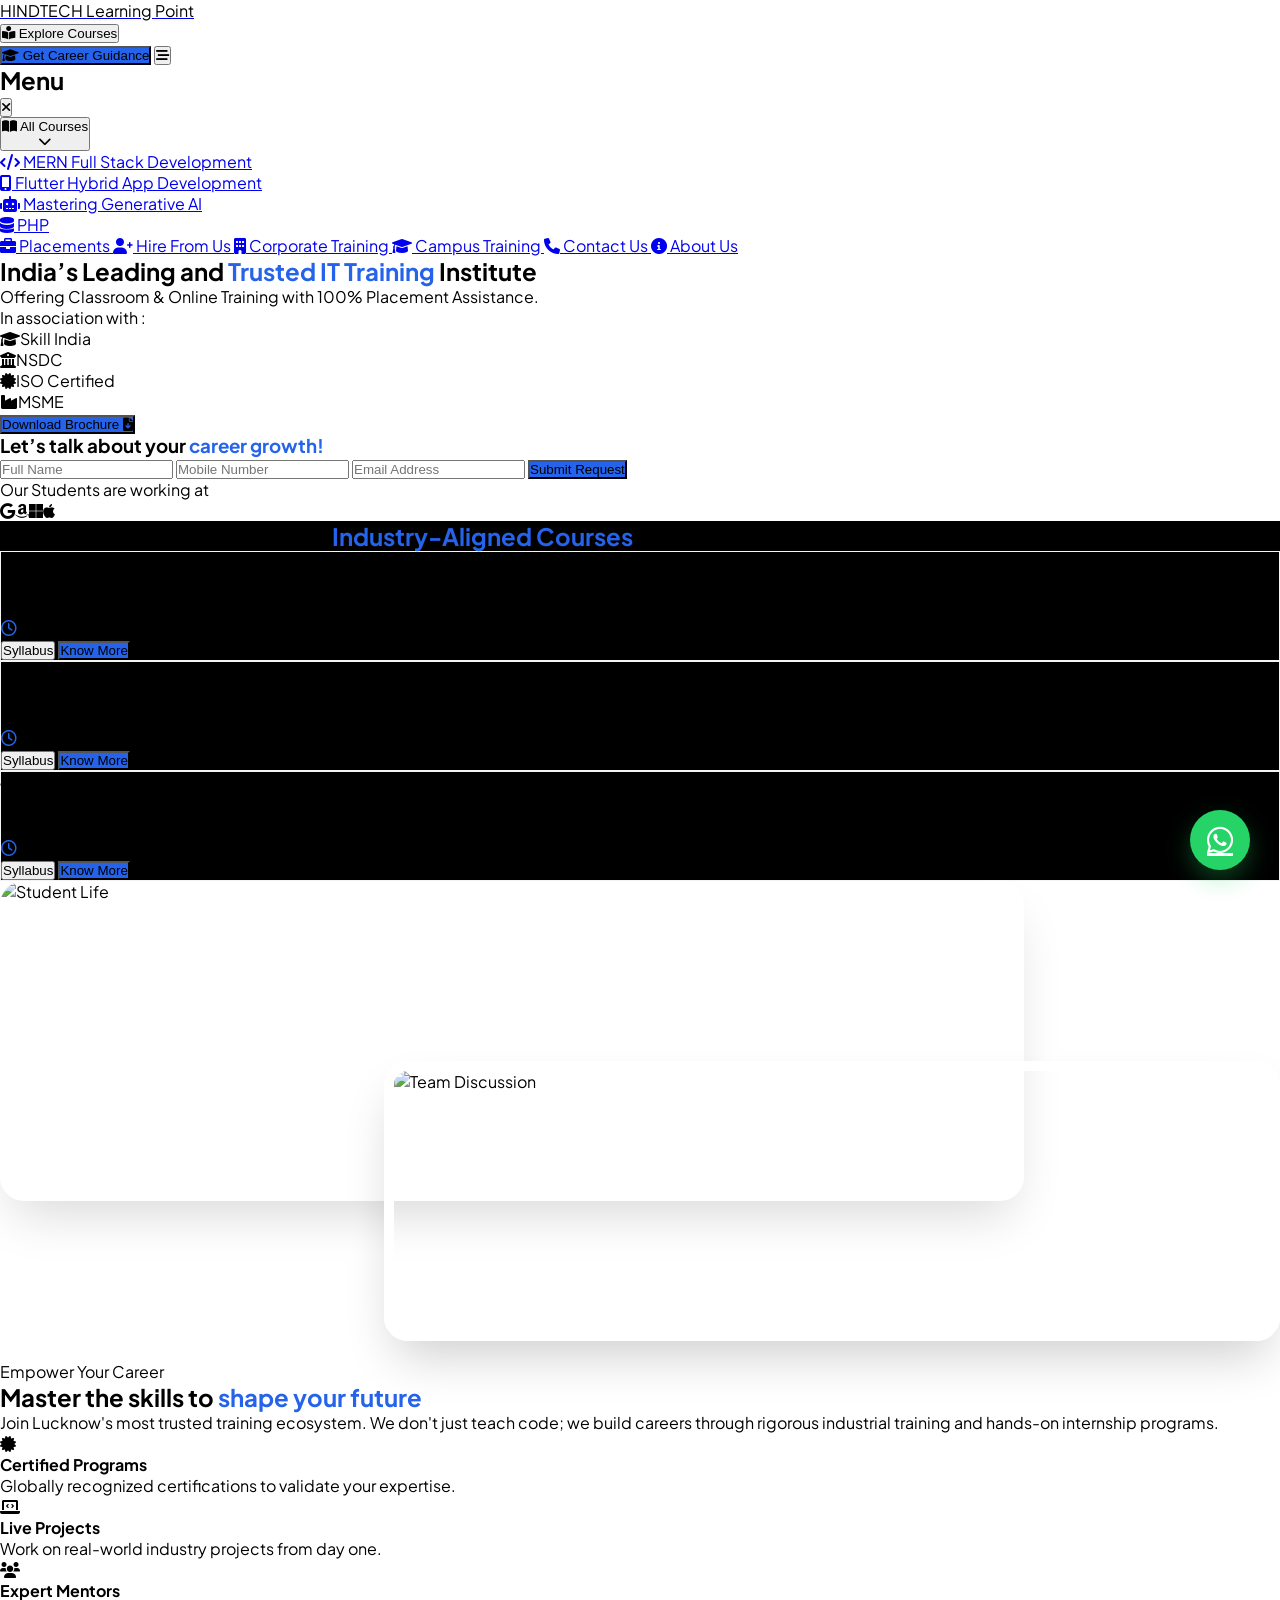
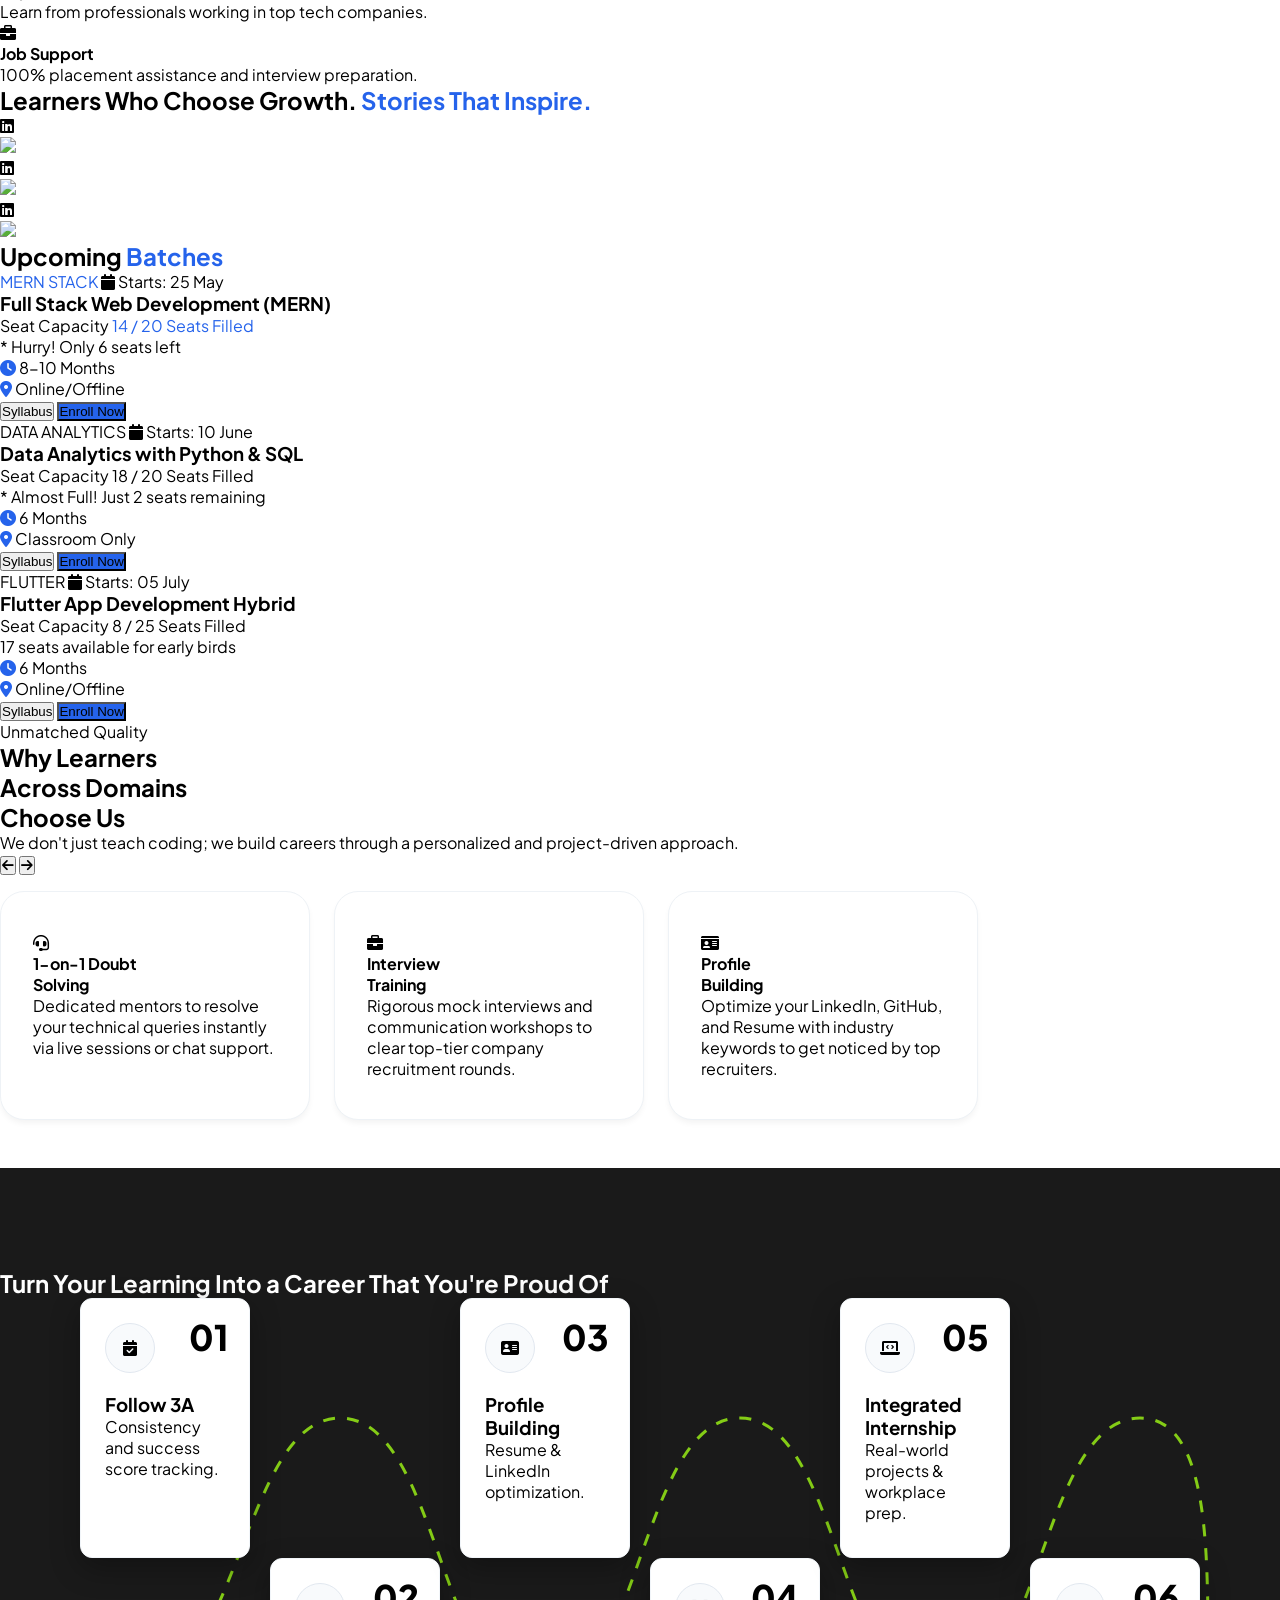
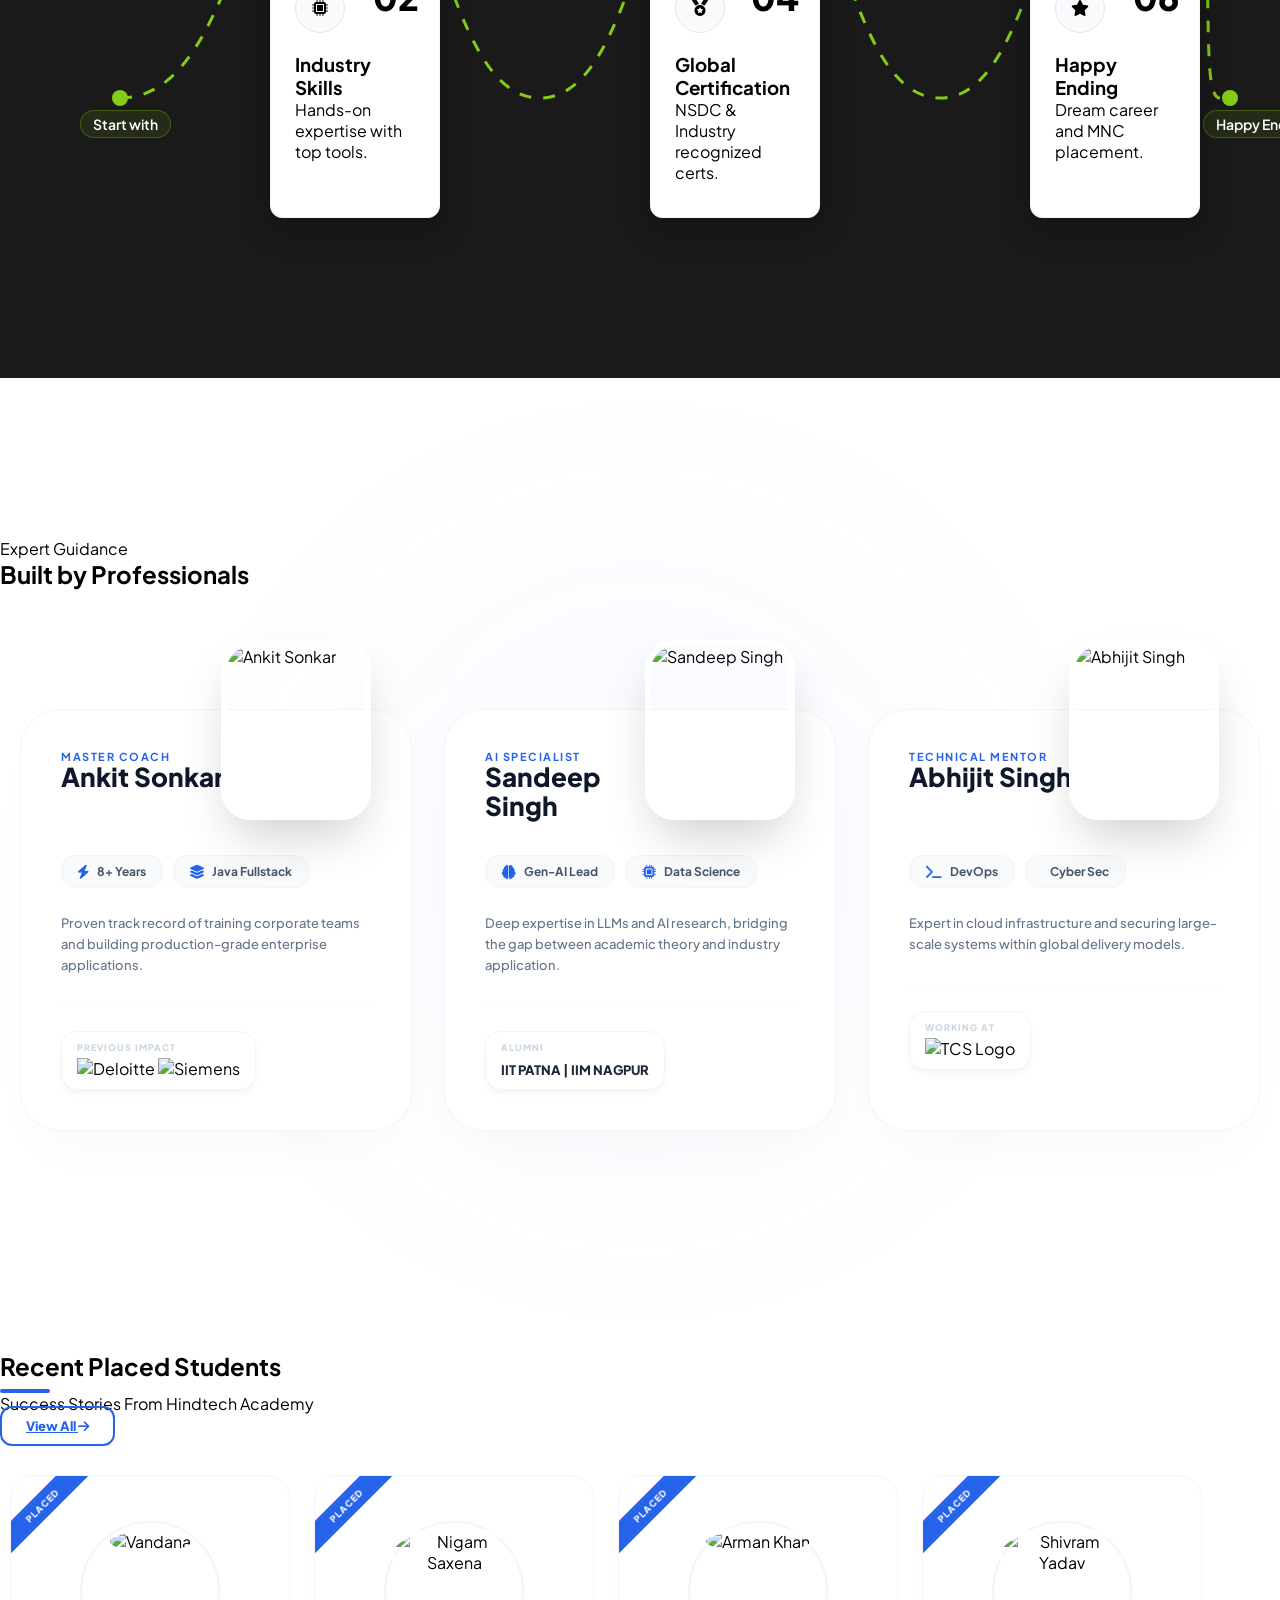
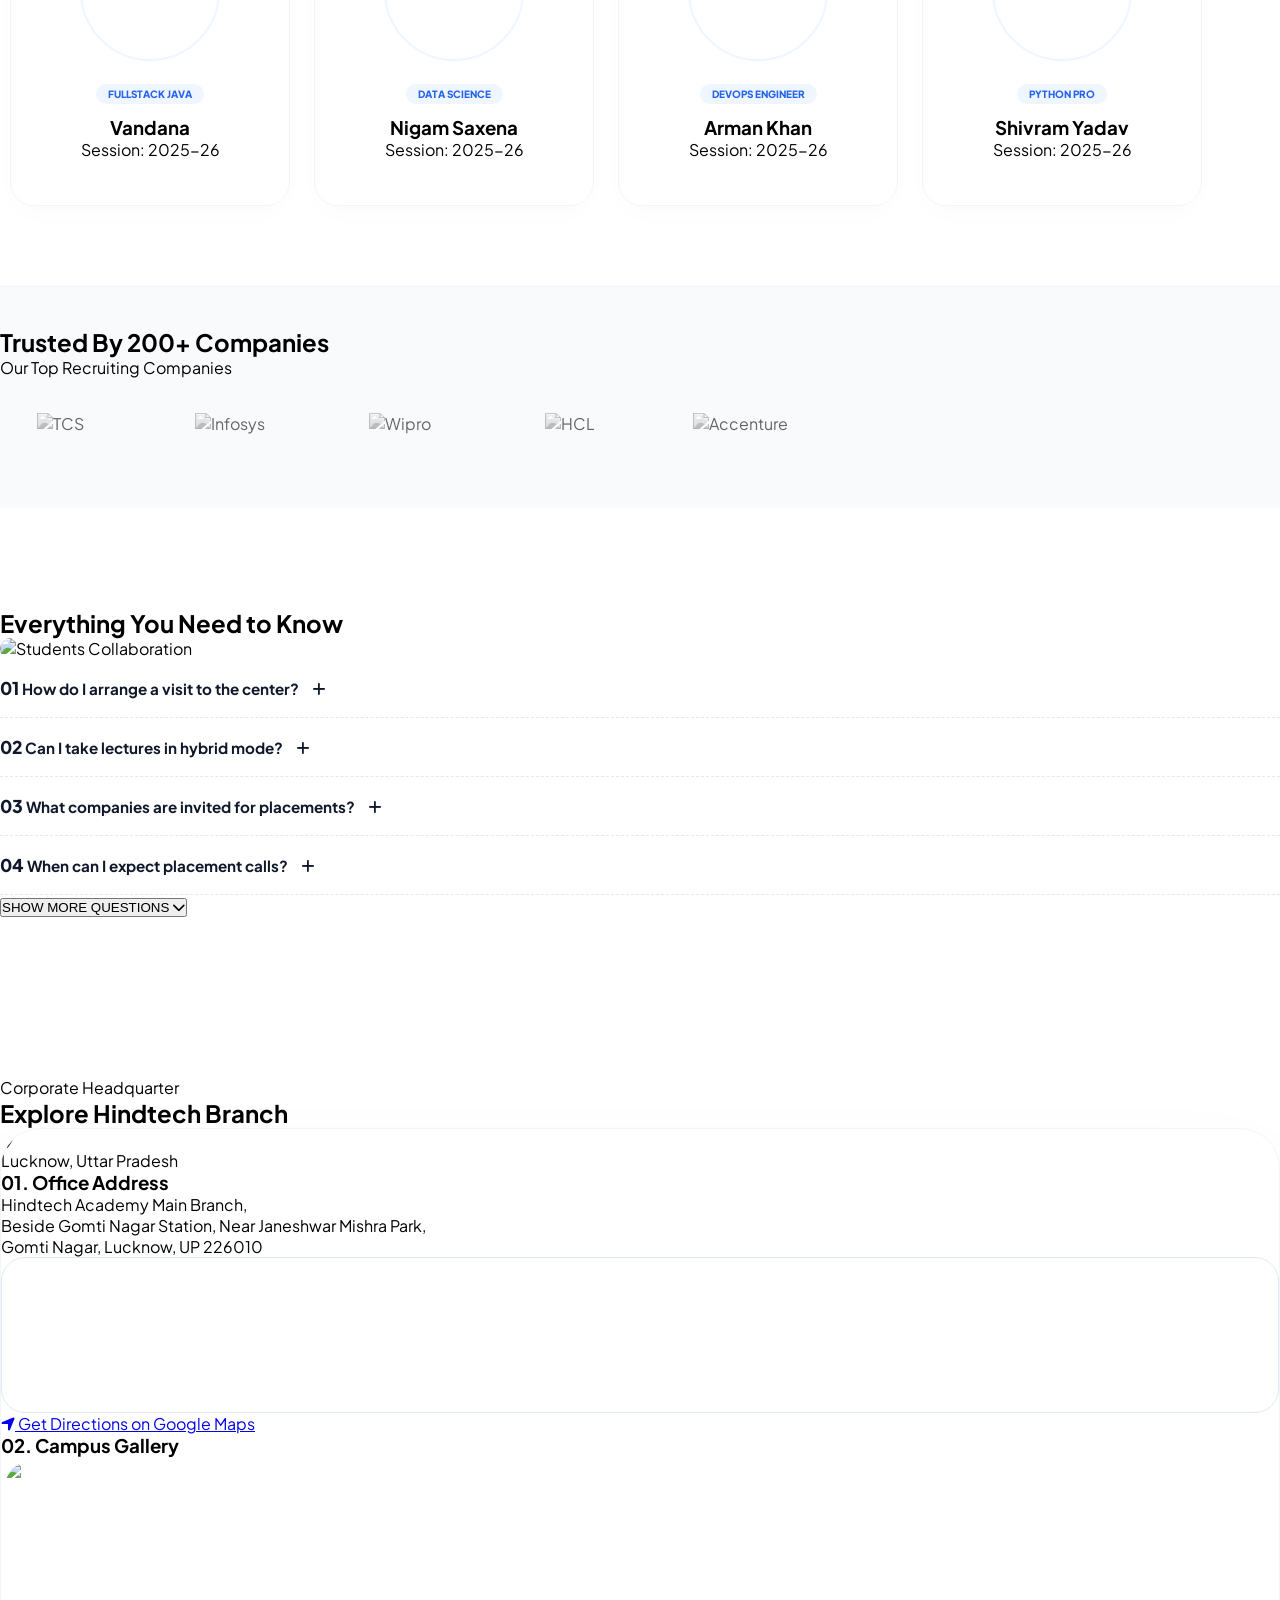
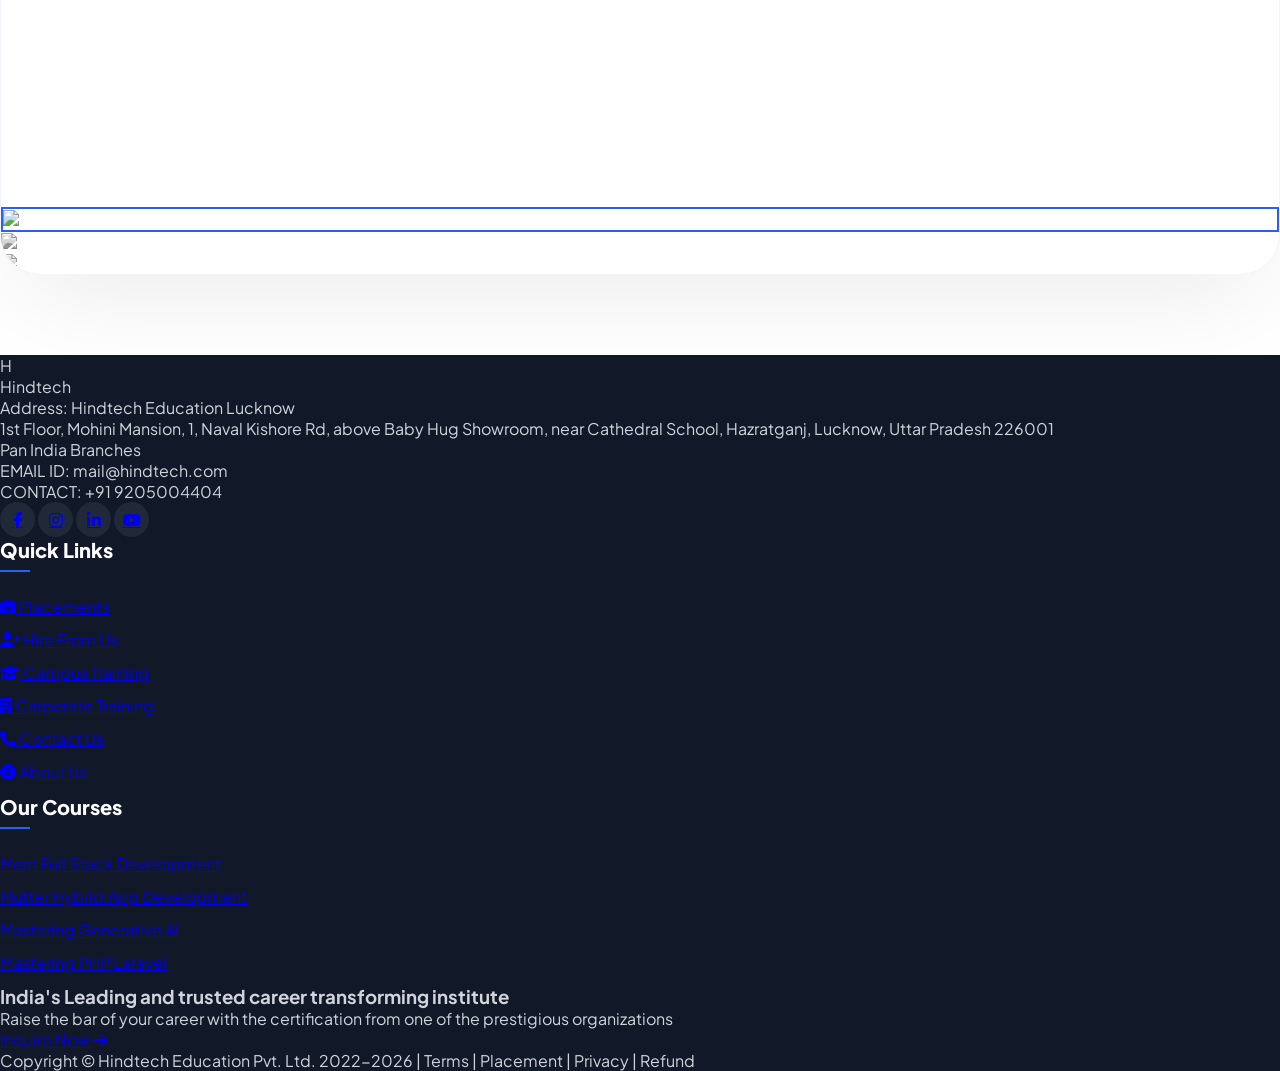
==== index.html @ fdc3726b "first commit" ====
<!DOCTYPE html>
<html lang="hi">

<head>
    <meta charset="UTF-8">
    <meta name="viewport" content="width=device-width, initial-scale=1.0">
    <title>Hindtech Learning Point</title>
    <!-- Tailwind CSS -->
    <script src="https://cdn.tailwindcss.com"></script>
    <!-- Font Awesome for Icons -->
    <link href="https://cdnjs.cloudflare.com/ajax/libs/font-awesome/6.0.0/css/all.min.css" rel="stylesheet">
    <link rel="stylesheet" href="./assets/css/main-style.css">

</head>

<body class="bg-white">



    <!-- ========== HEADER (exactly as provided, with sidebar integration) ========== -->
    <header class="w-full bg-white shadow-sm fixed top-0 z-50 border-b border-gray-100">
        <div class="max-w-7xl mx-auto px-4 sm:px-6 lg:px-8 h-20 flex justify-between items-center">
            <div class="flex items-center gap-3 cursor-pointer">
                <div class="relative w-9 h-11 flex items-center justify-center border-[3.5px] border-theme-black">
                    <div class="absolute w-full h-1 bg-white"></div>
                    <div class="absolute w-1 h-full bg-theme-black"></div>
                </div>
                <a href="/" class="flex flex-col justify-center mt-1">
                    <span
                        class="text-2xl sm:text-3xl font-extrabold tracking-tight text-theme-black leading-none uppercase">HINDTECH</span>
                    <span
                        class="text-[0.60rem] sm:text-xs font-bold tracking-[0.25em] text-theme-black mt-1 uppercase">Learning
                        Point</span>
                </a>
            </div>
            <div class="flex items-center gap-6 sm:gap-8">
                <!-- EXPLORE COURSES DROPDOWN (hover) -->
                <div class="demo-container hidden lg:block">
                    <div class="dropdown-wrapper">
                        <button
                            class="lg:flex items-center gap-2 text-theme-black font-bold hover:text-theme-blue transition-colors">
                            <i class="fa-solid fa-book-open-reader text-lg"></i>
                            <span>Explore Courses</span>
                        </button>
                        <div class="courses-dropdown">
                            <div class="course-list">
                                <a href="/courses/mern-full-stack-development" class="course-item">
                                    <div>
                                        <div class="course-name">MERN Full Stack Development</div>
                                        <div class="course-duration"><span class="blue-dot"><i
                                                    class="fa-regular fa-clock"></i></span> Duration: 6 Months</div>
                                    </div>
                                    <i class="fa-solid fa-angle-right"></i>
                                </a>
                                <a href="/courses/flutter-hybrid-app-development" class="course-item">
                                    <div>
                                        <div class="course-name">Flutter Hybrid App Development
                                        </div>
                                        <div class="course-duration"><span class="blue-dot"><i
                                                    class="fa-regular fa-clock"></i></span> Duration: 8-10 Months</div>
                                    </div>
                                    <i class="fa-solid fa-angle-right"></i>
                                </a>
                                <a href="/courses/mastering-generative-AI" class="course-item">
                                    <div>
                                        <div class="course-name">Mastering Generative AI</div>
                                        <div class="course-duration"><span class="blue-dot"><i
                                                    class="fa-regular fa-clock"></i></span> Duration: 8-10 Months</div>
                                    </div>
                                    <i class="fa-solid fa-angle-right"></i>
                                </a>
                                 <a href="/courses/php" class="course-item">
                                    <div>
                                        <div class="course-name">Mastering PHP LaravelI</div>
                                        <div class="course-duration"><span class="blue-dot"><i
                                                    class="fa-regular fa-clock"></i></span> Duration: 8-10 Months</div>
                                    </div>
                                    <i class="fa-solid fa-angle-right"></i>
                                </a>


                            </div>
                            <div class="dropdown-cta">
                                <div class="guidance-text">Looking for Guidance ?</div>
                                <button class="callback-btn" id="callbackDropdownBtn">Request A Call Back <i
                                        class="fa-solid fa-phone"></i></button>
                            </div>
                        </div>
                    </div>
                </div>

                <!-- Get Career Guidance Button -->
                <button
                    class="hidden sm:flex items-center gap-3 bg-theme-blue text-white px-7 py-2.5 rounded-full font-bold shadow-md hover:shadow-lg transition-all">
                    <i class="fa-solid fa-graduation-cap"></i>
                    <span>Get Career Guidance</span>
                </button>

                <!-- HAMBURGER BUTTON (opens sidebar) -->
                <button id="openSidebarBtn"
                    class="w-10 h-10 flex items-center justify-center rounded-full border-2 border-transparent text-theme-black hover:border-theme-black">
                    <i class="fa-solid fa-bars-staggered text-xl"></i>
                </button>

            </div>
        </div>
    </header>

    <!-- ========== SIDEBAR (right drawer) ========== -->
    <div id="overlay"
        class="fixed inset-0 bg-black bg-opacity-50 z-50 opacity-0 pointer-events-none transition-opacity duration-300">
    </div>




    <!-- SIDEBAR -->
    <aside id="sidebar"
        class="fixed top-0 right-0 h-full w-full max-w-md bg-white shadow-2xl z-50 transform translate-x-full transition-all duration-300 ease-out flex flex-col">

        <!-- HEADER -->
        <div class="flex items-center justify-between px-6 py-5 border-b border-gray-100">
            <h2 class="text-xl font-bold text-[#233fff]">Menu</h2>
            <button id="closeSidebarBtn" class="py-1 px-3  bg-gray-50 hover:bg-red-50 hover:text-red-500 rounded-full">
                <i class="fas fa-times"></i>
            </button>
        </div>

        <!-- MENU -->
        <div class="flex-1 overflow-y-auto py-4 px-4">

            <!-- ALL COURSES -->
            <div class="mb-2">

                <!-- Toggle -->
                <button id="coursesToggle"
                    class="w-full px-4 py-3.5 flex items-center justify-between rounded-xl hover:bg-blue-50 group text-[#233fff]">

                    <div class="flex items-center gap-3 font-semibold">
                        <i class="fas fa-book-open"></i>
                        <span>All Courses</span>
                    </div>

                    <i id="coursesArrow" class="fas fa-chevron-down transition-transform duration-300"></i>
                </button>

                <!-- CHILD MENU -->
                <div id="coursesMenu"
                    class="mt-1 mb-3 ml-6 pl-5 border-l-2 border-gray-100 space-y-1 overflow-hidden transition-all duration-300 max-h-[500px]">

                    <a href="/courses/mern-full-stack-development"
                        class="group flex items-center gap-3 py-2.5 px-3 text-sm text-gray-600 rounded-lg hover:bg-blue-50 hover:text-[#233fff]">
                        <div class="w-1.5 h-1.5 bg-gray-300 rounded-full group-hover:bg-[#233fff]"></div>
                        <i class="fas fa-code text-gray-400 group-hover:text-[#233fff]"></i>
                        MERN Full Stack Development
                    </a>

                    <a href="/courses/flutter-hybrid-app-development"
                        class="group flex items-center gap-3 py-2.5 px-3 text-sm text-gray-600 rounded-lg hover:bg-blue-50 hover:text-[#233fff]">
                        <div class="w-1.5 h-1.5 bg-gray-300 rounded-full group-hover:bg-[#233fff]"></div>
                        <i class="fas fa-mobile-alt text-gray-400 group-hover:text-[#233fff]"></i>
                        Flutter Hybrid App Development
                    </a>

                    <a href="/courses/mastering-generative-AI"
                        class="group flex items-center gap-3 py-2.5 px-3 text-sm text-gray-600 rounded-lg hover:bg-blue-50 hover:text-[#233fff]">
                        <div class="w-1.5 h-1.5 bg-gray-300 rounded-full group-hover:bg-[#233fff]"></div>
                        <i class="fas fa-robot text-gray-400 group-hover:text-[#233fff]"></i>
                        Mastering Generative AI
                    </a>

                    <a href="/courses/php"
                        class="group flex items-center gap-3 py-2.5 px-3 text-sm text-gray-600 rounded-lg hover:bg-blue-50 hover:text-[#233fff]">
                        <div class="w-1.5 h-1.5 bg-gray-300 rounded-full group-hover:bg-[#233fff]"></div>
                        <i class="fas fa-database text-gray-400 group-hover:text-[#233fff]"></i>
                        PHP
                    </a>

                </div>
            </div>

            <!-- OTHER MENU -->
            <a href="/placements"
                class="group flex items-center gap-3 px-4 py-3 rounded-xl hover:bg-blue-50 hover:text-[#233fff] font-semibold">
                <i class="fas fa-briefcase text-gray-400 group-hover:text-[#233fff]"></i>
                Placements
            </a>

            <a href="/hire-from-us"
                class="group flex items-center gap-3 px-4 py-3 rounded-xl hover:bg-blue-50 hover:text-[#233fff] font-semibold">
                <i class="fas fa-user-plus text-gray-400 group-hover:text-[#233fff]"></i>
                Hire From Us
            </a>

            <a href="/carporate-training"
                class="group flex items-center gap-3 px-4 py-3 rounded-xl hover:bg-blue-50 hover:text-[#233fff] font-semibold">
                <i class="fas fa-building text-gray-400 group-hover:text-[#233fff]"></i>
                Corporate Training
            </a>

            <a href="campus-training"
                class="group flex items-center gap-3 px-4 py-3 rounded-xl hover:bg-blue-50 hover:text-[#233fff] font-semibold">
                <i class="fas fa-graduation-cap text-gray-400 group-hover:text-[#233fff]"></i>
                Campus Training
            </a>

            <a href="/contact"
                class="group flex items-center gap-3 px-4 py-3 rounded-xl hover:bg-blue-50 hover:text-[#233fff] font-semibold">
                <i class="fas fa-phone text-gray-400 group-hover:text-[#233fff]"></i>
                Contact Us
            </a>
            <a href="/about"
                class="group flex items-center gap-3 px-4 py-3 rounded-xl hover:bg-blue-50 hover:text-[#233fff] font-semibold">
                <i class="fas fa-circle-info text-gray-400 group-hover:text-[#233fff]"></i>
                About Us
            </a>

        </div>
    </aside>

    <!-- JS -->
    <script id="sidebar-js-01">
        const sidebar = document.getElementById("sidebar");
        const overlay = document.getElementById("overlay");
        const openBtn = document.getElementById("openSidebarBtn");
        const closeBtn = document.getElementById("closeSidebarBtn");

        const toggleBtn = document.getElementById("coursesToggle");
        const menu = document.getElementById("coursesMenu");
        const arrow = document.getElementById("coursesArrow");

        let isOpen = true;

        // Sidebar open
        openBtn.onclick = () => {
            sidebar.classList.remove("translate-x-full");
            overlay.classList.remove("hidden");
        };

        // Sidebar close
        function closeSidebar() {
            sidebar.classList.add("translate-x-full");
            overlay.classList.add("hidden");
        }

        closeBtn.onclick = closeSidebar;
        overlay.onclick = closeSidebar;

        // Collapse toggle
        toggleBtn.onclick = () => {
            isOpen = !isOpen;

            if (isOpen) {
                menu.classList.remove("max-h-0");
                menu.classList.add("max-h-[500px]");
                arrow.classList.remove("rotate-180");
            } else {
                menu.classList.remove("max-h-[500px]");
                menu.classList.add("max-h-0");
                arrow.classList.add("rotate-180");
            }
        };
    </script>


    <!-- 2. Hero Section (STILL ORIGINAL) -->
    <section class="relative w-full py-32 overflow-hidden bg-white">
        <div class="max-w-7xl mx-auto px-4 sm:px-6 lg:px-8">
            <div class="grid grid-cols-1 lg:grid-cols-2 gap-12 items-center">
                <div class="space-y-8">
                    <h1 class="text-4xl md:text-5xl lg:text-6xl font-extrabold text-theme-black leading-[1.15]">
                        India’s Leading and <span class="text-theme-blue">Trusted IT Training</span> Institute
                    </h1>
                    <p class="text-xl text-gray-600 font-medium">
                        Offering Classroom & Online Training with 100% Placement Assistance.
                    </p>
                    <div class="space-y-4">
                        <p
                            class="text-sm font-bold text-gray-500 uppercase tracking-widest border-b-2 border-theme-blue w-fit pb-1">
                            In association with :</p>
                        <div class="flex flex-wrap items-center gap-6 grayscale opacity-80">
                            <div class="flex items-center gap-2"><i
                                    class="fa-solid fa-graduation-cap text-2xl text-theme-black"></i><span
                                    class="font-black text-sm">Skill India</span></div>
                            <div class="flex items-center gap-2 border-l border-gray-300 pl-4"><i
                                    class="fa-solid fa-building-columns text-2xl text-theme-black"></i><span
                                    class="font-black text-sm uppercase">NSDC</span></div>
                            <div class="flex items-center gap-2 border-l border-gray-300 pl-4"><i
                                    class="fa-solid fa-certificate text-2xl text-theme-black"></i><span
                                    class="font-black text-sm">ISO Certified</span></div>
                            <div class="flex items-center gap-2 border-l border-gray-300 pl-4"><i
                                    class="fa-solid fa-industry text-2xl text-theme-black"></i><span
                                    class="font-black text-sm">MSME</span></div>
                        </div>
                    </div>
                    <div class="pt-4">
                        <button
                            class="bg-theme-blue text-white px-8 py-4 rounded-md font-bold text-lg flex items-center gap-3 shadow-xl hover:bg-blue-700 transition-all group">
                            Download Brochure <i class="fa-solid fa-file-arrow-down group-hover:animate-bounce"></i>
                        </button>
                    </div>
                </div>
                <div class="relative">
                    <div
                        class="bg-white rounded-2xl shadow-[0_20px_60px_-15px_rgba(0,0,0,0.1)] border border-gray-100 p-8 md:p-10">
                        <h3 class="text-2xl font-extrabold text-theme-black mb-6">Let’s talk about your <span
                                class="text-theme-blue underline decoration-2 underline-offset-4">career growth!</span>
                        </h3>
                        <form class="space-y-5">
                            <input type="text" placeholder="Full Name"
                                class="w-full px-4 py-3 bg-gray-50 border border-gray-200 rounded-lg input-focus">
                            <input type="tel" placeholder="Mobile Number"
                                class="w-full px-4 py-3 bg-gray-50 border border-gray-200 rounded-lg input-focus">
                            <input type="email" placeholder="Email Address"
                                class="w-full px-4 py-3 bg-gray-50 border border-gray-200 rounded-lg input-focus">
                            <button type="submit"
                                class="w-full bg-theme-blue text-white py-4 rounded-lg font-black text-lg shadow-lg hover:shadow-theme-blue/30 transition-all active:scale-95">Submit
                                Request</button>
                        </form>
                    </div>
                </div>
            </div>
        </div>
    </section>

    <!-- 3. Partners (STILL ORIGINAL) -->
    <section class="w-full py-10 bg-gray-50/50 border-y border-gray-100">
        <div class="max-w-7xl mx-auto px-4 sm:px-6 lg:px-8 text-center">
            <p class="text-xs font-black text-gray-400 uppercase tracking-[0.3em] mb-10">Our Students are working at</p>
            <div class="flex flex-wrap justify-center gap-10 md:gap-20 opacity-40 grayscale">
                <i class="fab fa-google text-4xl"></i><i class="fab fa-amazon text-4xl"></i><i
                    class="fab fa-microsoft text-4xl"></i><i class="fab fa-apple text-4xl"></i><i
                    class="fab fa-ibm text-4xl"></i>
            </div>
        </div>
    </section>

    <!-- 4. Course Section (STILL ORIGINAL) -->
    <section class="w-full py-16 bg-theme-black">
        <div class="max-w-7xl mx-auto px-4 sm:px-6 lg:px-8">
            <div class="text-center mb-12">
                <h2 class="text-3xl md:text-5xl font-extrabold text-white mb-4 tracking-tight">Accelerate Your Career
                    with <span class="text-theme-blue">Industry-Aligned Courses</span></h2>
                <div class="w-20 h-1.5 bg-theme-blue mx-auto rounded-full"></div>
            </div>
            <div class="grid grid-cols-1 md:grid-cols-2 lg:grid-cols-3 gap-6">
                <!-- Course Card 1: MERN -->
                <div class="bg-white rounded-xl overflow-hidden course-card flex flex-col h-full">
                    <div class="p-6 pb-2 flex-grow">
                        <div class="flex gap-3 mb-4 opacity-90"><i class="fab fa-react text-xl text-blue-500"></i><i
                                class="fab fa-node-js text-xl text-green-600"></i><i
                                class="fab fa-js text-xl text-yellow-400"></i></div>
                        <h3 class="text-lg font-extrabold text-theme-black mb-2">MERN Full Stack Development</h3>
                        <p class="text-gray-500 text-xs leading-relaxed mb-4">Master MongoDB, Express, React, and
                            Node.js wit<i class="fa-solid fa-angle-right"></i>ands-on projects.</p>
                        <div class="border-t border-gray-50 pt-3 text-[11px] font-bold text-gray-600"><i
                                class="fa-regular fa-clock text-theme-blue"></i> 8-10 Months Classroom & Online</div>
                    </div>
                    <div class="p-5 flex gap-2">
                        <button
                            class="flex-1 border border-theme-black py-2 rounded-lg text-[10px] font-black hover:bg-theme-black hover:text-white transition-all">Syllabus</button>
                        <button
                            class="flex-1 bg-theme-blue text-white py-2 rounded-lg text-[10px] font-black shadow-md hover:bg-blue-700 transition-all">Know
                            More</button>
                    </div>
                </div>
                <!-- Course Card 2: Flutter -->
                <div class="bg-white rounded-xl overflow-hidden course-card flex flex-col h-full">
                    <div class="p-6 pb-2 flex-grow">
                        <div class="flex gap-3 mb-4 text-blue-400"><i
                                class="fa-solid fa-mobile-screen-button text-xl"></i><i
                                class="fa-solid fa-code text-xl"></i></div>
                        <h3 class="text-lg font-extrabold text-theme-black mb-2">Flutter Hybrid App Development</h3>
                        <p class="text-gray-500 text-xs leading-relaxed mb-4">Build high-performance Android and iOS
                            apps using Dart & Flutter.</p>
                        <div class="border-t border-gray-50 pt-3 text-[11px] font-bold text-gray-600"><i
                                class="fa-regular fa-clock text-theme-blue"></i> 6 Months Classroom & Online</div>
                    </div>
                    <div class="p-5 flex gap-2">
                        <button
                            class="flex-1 border border-theme-black py-2 rounded-lg text-[10px] font-black">Syllabus</button>
                        <button class="flex-1 bg-theme-blue text-white py-2 rounded-lg text-[10px] font-black">Know
                            More</button>
                    </div>
                </div>
                <!-- Course Card 3: Gen AI -->
                <div class="bg-white rounded-xl overflow-hidden course-card flex flex-col h-full">
                    <div class="p-6 pb-2 flex-grow">
                        <div class="flex gap-3 mb-4 text-indigo-600"><i class="fa-solid fa-brain text-xl"></i><i
                                class="fa-solid fa-bolt text-xl text-yellow-500"></i></div>
                        <h3 class="text-lg font-extrabold text-theme-black mb-2">Mastering Generative AI</h3>
                        <p class="text-gray-500 text-xs leading-relaxed mb-4">Learn LLMs, Prompt Engineering, and
                            building AI agents with OpenAI.</p>
                        <div class="border-t border-gray-50 pt-3 text-[11px] font-bold text-gray-600"><i
                                class="fa-regular fa-clock text-theme-blue"></i> 4-6 Months Certification Course</div>
                    </div>
                    <div class="p-5 flex gap-2">
                        <button
                            class="flex-1 border border-theme-black py-2 rounded-lg text-[10px] font-black">Syllabus</button>
                        <button class="flex-1 bg-theme-blue text-white py-2 rounded-lg text-[10px] font-black">Know
                            More</button>
                    </div>
                </div>
            </div>
        </div>
    </section>

    <!-- 5. Master Skills (STILL ORIGINAL) -->
    <section class="w-full py-24 bg-white overflow-hidden">
        <div class="max-w-7xl mx-auto px-4 sm:px-6 lg:px-8">
            <div class="grid grid-cols-1 lg:grid-cols-2 gap-20 items-center">
                <div class="image-stack hidden lg:block">
                    <img src="https://images.unsplash.com/photo-1523240795612-9a054b0db644?q=80&w=1000&auto=format&fit=crop"
                        alt="Student Life" class="img-top shadow-xl">
                    <img src="https://images.unsplash.com/photo-1517245386807-bb43f82c33c4?q=80&w=1000&auto=format&fit=crop"
                        alt="Team Discussion" class="img-bottom shadow-2xl">
                    <div class="absolute -top-10 -left-10 w-40 h-40 bg-blue-50 rounded-full -z-10 opacity-60"></div>
                </div>
                <div class="space-y-8">
                    <div>
                        <span class="text-blue-600 font-bold tracking-widest uppercase text-sm">Empower Your
                            Career</span>
                        <h2 class="text-3xl md:text-5xl font-extrabold text-theme-black mt-2 leading-tight">
                            Master the skills to <span class="text-theme-blue">shape your future</span>
                        </h2>
                        <p class="text-gray-600 mt-6 text-lg leading-relaxed">
                            Join Lucknow's most trusted training ecosystem. We don't just teach code; we build careers
                            through rigorous industrial training and hands-on internship programs.
                        </p>
                    </div>
                    <div class="grid grid-cols-1 md:grid-cols-2 gap-x-8 gap-y-10">
                        <div class="flex gap-4">
                            <div
                                class="flex-shrink-0 w-12 h-12 bg-blue-50 text-blue-600 rounded-xl flex items-center justify-center">
                                <i class="fa-solid fa-certificate text-xl"></i>
                            </div>
                            <div>
                                <h4 class="font-bold text-theme-black">Certified Programs</h4>
                                <p class="text-gray-500 text-sm mt-1">Globally recognized certifications to validate
                                    your expertise.</p>
                            </div>
                        </div>
                        <div class="flex gap-4">
                            <div
                                class="flex-shrink-0 w-12 h-12 bg-orange-50 text-orange-600 rounded-xl flex items-center justify-center">
                                <i class="fa-solid fa-laptop-code text-xl"></i>
                            </div>
                            <div>
                                <h4 class="font-bold text-theme-black">Live Projects</h4>
                                <p class="text-gray-500 text-sm mt-1">Work on real-world industry projects from day one.
                                </p>
                            </div>
                        </div>
                        <div class="flex gap-4">
                            <div
                                class="flex-shrink-0 w-12 h-12 bg-green-50 text-green-600 rounded-xl flex items-center justify-center">
                                <i class="fa-solid fa-users text-xl"></i>
                            </div>
                            <div>
                                <h4 class="font-bold text-theme-black">Expert Mentors</h4>
                                <p class="text-gray-500 text-sm mt-1">Learn from professionals working in top tech
                                    companies.</p>
                            </div>
                        </div>
                        <div class="flex gap-4">
                            <div
                                class="flex-shrink-0 w-12 h-12 bg-purple-50 text-purple-600 rounded-xl flex items-center justify-center">
                                <i class="fa-solid fa-briefcase text-xl"></i>
                            </div>
                            <div>
                                <h4 class="font-bold text-theme-black">Job Support</h4>
                                <p class="text-gray-500 text-sm mt-1">100% placement assistance and interview
                                    preparation.</p>
                            </div>
                        </div>
                    </div>
                </div>
            </div>
        </div>
    </section>

    <!-- 6. LinkedIn Testimonials (STILL ORIGINAL) -->
    <section class="w-full py-20 bg-slate-50 border-t border-gray-100">
        <div class="max-w-7xl mx-auto px-4 sm:px-6 lg:px-8">
            <div class="text-center mb-16">
                <h2 class="text-3xl md:text-5xl font-extrabold text-theme-black mb-4 tracking-tight">
                    Learners Who Choose Growth. <span class="text-theme-blue block mt-2">Stories That Inspire.</span>
                </h2>
                <div class="w-24 h-1.5 bg-theme-blue mx-auto rounded-full mt-6"></div>
            </div>
            <div class="grid grid-cols-1 md:grid-cols-2 lg:grid-cols-3 gap-8">
                <div class="bg-white p-3 rounded-2xl shadow-lg border border-gray-100 relative screenshot-card group">
                    <div
                        class="absolute top-6 right-6 bg-white rounded-md p-1.5 shadow-md z-10 text-[#0a66c2] group-hover:scale-110 transition-transform">
                        <i class="fa-brands fa-linkedin text-2xl"></i>
                    </div>
                    <div class="w-full h-[450px] bg-gray-100 rounded-xl overflow-hidden"><img
                            src="https://images.unsplash.com/photo-1616469829581-73993eb86b02?q=80&w=800&auto=format&fit=crop"
                            class="w-full h-full object-cover"></div>
                </div>
                <div class="bg-white p-3 rounded-2xl shadow-lg border border-gray-100 relative screenshot-card group">
                    <div
                        class="absolute top-6 right-6 bg-white rounded-md p-1.5 shadow-md z-10 text-[#0a66c2] group-hover:scale-110 transition-transform">
                        <i class="fa-brands fa-linkedin text-2xl"></i>
                    </div>
                    <div class="w-full h-[450px] bg-gray-100 rounded-xl overflow-hidden"><img
                            src="https://images.unsplash.com/photo-1611162616475-46b635cb6868?q=80&w=800&auto=format&fit=crop"
                            class="w-full h-full object-cover"></div>
                </div>
                <div
                    class="bg-white p-3 rounded-2xl shadow-lg border border-gray-100 relative screenshot-card group hidden lg:block">
                    <div
                        class="absolute top-6 right-6 bg-white rounded-md p-1.5 shadow-md z-10 text-[#0a66c2] group-hover:scale-110 transition-transform">
                        <i class="fa-brands fa-linkedin text-2xl"></i>
                    </div>
                    <div class="w-full h-[450px] bg-gray-100 rounded-xl overflow-hidden"><img
                            src="https://images.unsplash.com/photo-1616469829581-73993eb86b02?q=80&w=800&auto=format&fit=crop"
                            class="w-full h-full object-cover"></div>
                </div>
            </div>
        </div>
    </section>

    <!-- 7. NEW UPDATED: COMPACT Upcoming Batches Section -->
    <section class="w-full py-20 bg-white border-t border-gray-100">
        <div class="max-w-7xl mx-auto px-4 sm:px-6 lg:px-8">

            <!-- Section Header -->
            <div class="flex justify-between items-end mb-10">
                <div>
                    <h2 class="text-3xl md:text-4xl font-extrabold text-theme-black tracking-tight uppercase">Upcoming
                        <span class="text-theme-blue">Batches</span>
                    </h2>
                    <div class="w-16 h-1.5 bg-theme-blue rounded-full mt-3"></div>
                </div>
            </div>

            <!-- Batches Grid (Compact) -->
            <div class="grid grid-cols-1 md:grid-cols-2 lg:grid-cols-3 gap-6">

                <!-- Compact Card 1 -->
                <div
                    class="bg-white rounded-2xl border border-gray-200 hover:border-theme-blue shadow-sm hover:shadow-xl transition-all duration-300 overflow-hidden flex flex-col">
                    <div class="p-6">
                        <div class="flex justify-between items-start mb-4">
                            <span class="bg-blue-50 text-theme-blue text-[10px] font-black px-2 py-1 rounded">MERN
                                STACK</span>
                            <span class="text-[11px] font-bold text-gray-400"><i class="fa-solid fa-calendar mr-1"></i>
                                Starts: 25 May</span>
                        </div>
                        <h3 class="text-lg font-extrabold text-theme-black mb-4 leading-tight">Full Stack Web
                            Development (MERN)</h3>

                        <!-- Seat Progress Area -->
                        <div class="space-y-2 mb-6">
                            <div class="flex justify-between items-center text-[11px] font-black">
                                <span class="text-gray-500 uppercase tracking-tighter">Seat Capacity</span>
                                <span class="text-theme-blue">14 / 20 Seats Filled</span>
                            </div>
                            <div class="w-full h-2 bg-gray-100 rounded-full overflow-hidden">
                                <div class="bg-theme-blue h-full w-[70%]" style="transition: width 1s ease-in-out">
                                </div>
                            </div>
                            <p class="text-[10px] text-red-500 font-bold italic">* Hurry! Only 6 seats left</p>
                        </div>

                        <!-- Compact Details -->
                        <div class="grid grid-cols-2 gap-4 mb-6 text-[12px] border-t border-gray-50 pt-4">
                            <div class="flex items-center gap-2"><i class="fa-solid fa-clock text-theme-blue"></i> 8-10
                                Months</div>
                            <div class="flex items-center gap-2"><i
                                    class="fa-solid fa-location-dot text-theme-blue"></i> Online/Offline</div>
                        </div>

                        <!-- Compact Buttons -->
                        <div class="flex gap-3">
                            <button
                                class="flex-[0.8] border border-gray-200 text-gray-500 hover:text-theme-blue hover:border-theme-blue py-2.5 rounded-lg text-xs font-bold transition-all">Syllabus</button>
                            <button
                                class="flex-[1.2] bg-theme-blue text-white py-2.5 rounded-lg text-xs font-bold shadow-md hover:bg-blue-700 transition-all">Enroll
                                Now</button>
                        </div>
                    </div>
                </div>

                <!-- Compact Card 2 -->
                <div
                    class="bg-white rounded-2xl border border-gray-200 hover:border-theme-blue shadow-sm hover:shadow-xl transition-all duration-300 overflow-hidden flex flex-col">
                    <div class="p-6">
                        <div class="flex justify-between items-start mb-4">
                            <span class="bg-indigo-50 text-indigo-600 text-[10px] font-black px-2 py-1 rounded">DATA
                                ANALYTICS</span>
                            <span class="text-[11px] font-bold text-gray-400"><i class="fa-solid fa-calendar mr-1"></i>
                                Starts: 10 June</span>
                        </div>
                        <h3 class="text-lg font-extrabold text-theme-black mb-4 leading-tight">Data Analytics with
                            Python & SQL</h3>

                        <!-- Seat Progress Area -->
                        <div class="space-y-2 mb-6">
                            <div class="flex justify-between items-center text-[11px] font-black">
                                <span class="text-gray-500 uppercase tracking-tighter">Seat Capacity</span>
                                <span class="text-orange-600">18 / 20 Seats Filled</span>
                            </div>
                            <div class="w-full h-2 bg-gray-100 rounded-full overflow-hidden">
                                <div class="bg-orange-600 h-full w-[90%] shadow-[0_0_8px_rgba(234,88,12,0.4)]"></div>
                            </div>
                            <p class="text-[10px] text-red-600 font-bold animate-pulse uppercase">* Almost Full! Just 2
                                seats remaining</p>
                        </div>

                        <div class="grid grid-cols-2 gap-4 mb-6 text-[12px] border-t border-gray-50 pt-4">
                            <div class="flex items-center gap-2"><i class="fa-solid fa-clock text-theme-blue"></i> 6
                                Months</div>
                            <div class="flex items-center gap-2"><i
                                    class="fa-solid fa-location-dot text-theme-blue"></i> Classroom Only</div>
                        </div>

                        <div class="flex gap-3">
                            <button
                                class="flex-[0.8] border border-gray-200 text-gray-500 hover:text-theme-blue hover:border-theme-blue py-2.5 rounded-lg text-xs font-bold transition-all">Syllabus</button>
                            <button
                                class="flex-[1.2] bg-theme-blue text-white py-2.5 rounded-lg text-xs font-bold shadow-md hover:bg-blue-700 transition-all">Enroll
                                Now</button>
                        </div>
                    </div>
                </div>

                <!-- Compact Card 3 -->
                <div
                    class="bg-white rounded-2xl border border-gray-200 hover:border-theme-blue shadow-sm hover:shadow-xl transition-all duration-300 overflow-hidden flex flex-col">
                    <div class="p-6">
                        <div class="flex justify-between items-start mb-4">
                            <span
                                class="bg-green-50 text-green-600 text-[10px] font-black px-2 py-1 rounded">FLUTTER</span>
                            <span class="text-[11px] font-bold text-gray-400"><i class="fa-solid fa-calendar mr-1"></i>
                                Starts: 05 July</span>
                        </div>
                        <h3 class="text-lg font-extrabold text-theme-black mb-4 leading-tight">Flutter App Development
                            Hybrid</h3>

                        <!-- Seat Progress Area -->
                        <div class="space-y-2 mb-6">
                            <div class="flex justify-between items-center text-[11px] font-black">
                                <span class="text-gray-500 uppercase tracking-tighter">Seat Capacity</span>
                                <span class="text-green-600">8 / 25 Seats Filled</span>
                            </div>
                            <div class="w-full h-2 bg-gray-100 rounded-full overflow-hidden">
                                <div class="bg-green-500 h-full w-[32%]"></div>
                            </div>
                            <p class="text-[10px] text-gray-500 font-bold italic">17 seats available for early birds</p>
                        </div>

                        <div class="grid grid-cols-2 gap-4 mb-6 text-[12px] border-t border-gray-50 pt-4">
                            <div class="flex items-center gap-2"><i class="fa-solid fa-clock text-theme-blue"></i> 6
                                Months</div>
                            <div class="flex items-center gap-2"><i
                                    class="fa-solid fa-location-dot text-theme-blue"></i> Online/Offline</div>
                        </div>

                        <div class="flex gap-3">
                            <button
                                class="flex-[0.8] border border-gray-200 text-gray-500 hover:text-theme-blue hover:border-theme-blue py-2.5 rounded-lg text-xs font-bold transition-all">Syllabus</button>
                            <button
                                class="flex-[1.2] bg-theme-blue text-white py-2.5 rounded-lg text-xs font-bold shadow-md hover:bg-blue-700 transition-all">Enroll
                                Now</button>
                        </div>
                    </div>
                </div>

            </div>
        </div>
    </section>

    <!-- SECTION 8: Why Learners Choose Us -->
    <section class="w-full bg-[#fcfdfe] py-24 overflow-hidden">
        <div class="max-w-7xl mx-auto px-4 sm:px-6 lg:px-8">
            <div class="grid grid-cols-1 lg:grid-cols-12 gap-16 items-start">
                <div class="lg:col-span-4 sticky-header-content">
                    <span
                        class="inline-block px-4 py-1 bg-blue-50 text-blue-600 text-[11px] font-black uppercase tracking-widest rounded-full mb-6">
                        Unmatched Quality
                    </span>
                    <h2 class="text-4xl md:text-5xl font-black text-black leading-[1.1] uppercase tracking-tighter">
                        Why Learners <br /> Across Domains <br /> <span class="text-blue-600">Choose Us</span>
                    </h2>
                    <p class="text-gray-500 mt-8 text-lg font-medium leading-relaxed max-w-sm">
                        We don't just teach coding; we build careers through a personalized and project-driven approach.
                    </p>
                    <div class="mt-10 flex gap-4">
                        <button
                            class="w-14 h-14 rounded-full border-2 border-gray-100 flex items-center justify-center text-gray-400 hover:border-blue-600 hover:text-blue-600 transition-all">
                            <i class="fa-solid fa-arrow-left"></i>
                        </button>
                        <button
                            class="w-14 h-14 rounded-full border-2 border-gray-100 flex items-center justify-center text-gray-400 hover:border-blue-600 hover:text-blue-600 transition-all">
                            <i class="fa-solid fa-arrow-right text-lg"></i>
                        </button>
                    </div>
                </div>
                <div class="lg:col-span-8">
                    <div class="feature-slider-container">
                        <div class="feature-card group">
                            <div
                                class="w-16 h-16 bg-blue-50 rounded-2xl flex items-center justify-center text-blue-600 text-3xl mb-10 group-hover:bg-blue-600 group-hover:text-white transition-all">
                                <i class="fa-solid fa-headset"></i>
                            </div>
                            <h4 class="text-2xl font-black text-black mb-4 uppercase leading-tight tracking-tight">
                                1-on-1 Doubt <br /> Solving</h4>
                            <p class="text-gray-500 text-sm leading-relaxed font-medium">Dedicated mentors to resolve
                                your technical queries instantly via live sessions or chat support.</p>
                        </div>
                        <div class="feature-card group">
                            <div
                                class="w-16 h-16 bg-indigo-50 rounded-2xl flex items-center justify-center text-indigo-600 text-3xl mb-10 group-hover:bg-indigo-600 group-hover:text-white transition-all">
                                <i class="fa-solid fa-briefcase"></i>
                            </div>
                            <h4 class="text-2xl font-black text-black mb-4 uppercase leading-tight tracking-tight">
                                Interview <br /> Training</h4>
                            <p class="text-gray-500 text-sm leading-relaxed font-medium">Rigorous mock interviews and
                                communication workshops to clear top-tier company recruitment rounds.</p>
                        </div>
                        <div class="feature-card group">
                            <div
                                class="w-16 h-16 bg-emerald-50 rounded-2xl flex items-center justify-center text-emerald-600 text-3xl mb-10 group-hover:bg-emerald-600 group-hover:text-white transition-all">
                                <i class="fa-solid fa-id-card"></i>
                            </div>
                            <h4 class="text-2xl font-black text-black mb-4 uppercase leading-tight tracking-tight">
                                Profile <br /> Building</h4>
                            <p class="text-gray-500 text-sm leading-relaxed font-medium">Optimize your LinkedIn, GitHub,
                                and Resume with industry keywords to get noticed by top recruiters.</p>
                        </div>
                    </div>
                </div>
            </div>
        </div>
    </section>

    <!-- SECTION 9: Career Learning Path -->
    <section class="roadmap-container">
        <div class="max-w-7xl mx-auto px-4">
            <div class="text-center mb-24">
                <h2 class="text-3xl md:text-4xl font-black tracking-tight uppercase">
                    Turn Your Learning Into a Career That You're Proud Of
                </h2>
            </div>
            <div class="roadmap-wrapper">
                <div class="svg-road-container hidden     xl:block">
                    <svg width="100%" height="100%" viewBox="0 0 1200 400" preserveAspectRatio="none" fill="none"
                        xmlns="http://www.w3.org/2000/svg">
                        <path
                            d="M80 340 C 200 340, 200 60, 300 60 S 400 340, 500 340 S 600 60, 700 60 S 800 340, 900 340 S 1000 60, 1100 60 S 1150 340, 1180 340"
                            stroke="#84cc16" stroke-width="3" stroke-dasharray="12 12" />
                        <circle cx="80" cy="340" r="8" fill="#84cc16" />
                        <circle cx="1190" cy="340" r="8" fill="#84cc16" />
                    </svg>
                    <div class="road-label" style="left: 40px; bottom: 20px;">Start with</div>
                    <div class="road-label" style="right: -80px ; bottom: 20px;">Happy Ending</div>
                </div>
                <div class="roadmap-grid">
                    <div class="roadmap-item">
                        <div class="roadmap-card"><span class="step-number">01</span>
                            <div class="card-icon-img"><i class="fa-solid fa-calendar-check text-blue-500 text-xl"></i>
                            </div>
                            <h3 class="text-xl font-extrabold mb-3 uppercase tracking-tighter">Follow 3A</h3>
                            <p class="text-gray-500 text-[11px] font-bold uppercase">Consistency and success score
                                tracking.</p>
                        </div>
                    </div>
                    <div class="roadmap-item">
                        <div class="roadmap-card"><span class="step-number">02</span>
                            <div class="card-icon-img"><i class="fa-solid fa-microchip text-blue-500 text-xl"></i></div>
                            <h3 class="text-xl font-extrabold mb-3 uppercase tracking-tighter">Industry Skills</h3>
                            <p class="text-gray-500 text-[11px] font-bold uppercase">Hands-on expertise with top tools.
                            </p>
                        </div>
                    </div>
                    <div class="roadmap-item">
                        <div class="roadmap-card"><span class="step-number">03</span>
                            <div class="card-icon-img"><i class="fa-solid fa-address-card text-blue-500 text-xl"></i>
                            </div>
                            <h3 class="text-xl font-extrabold mb-3 uppercase tracking-tighter">Profile Building</h3>
                            <p class="text-gray-500 text-[11px] font-bold uppercase">Resume & LinkedIn optimization.</p>
                        </div>
                    </div>
                    <div class="roadmap-item">
                        <div class="roadmap-card"><span class="step-number">04</span>
                            <div class="card-icon-img"><i class="fa-solid fa-medal text-blue-500 text-xl"></i></div>
                            <h3 class="text-xl font-extrabold mb-3 uppercase tracking-tighter">Global Certification</h3>
                            <p class="text-gray-500 text-[11px] font-bold uppercase">NSDC & Industry recognized certs.
                            </p>
                        </div>
                    </div>
                    <div class="roadmap-item">
                        <div class="roadmap-card"><span class="step-number">05</span>
                            <div class="card-icon-img"><i class="fa-solid fa-laptop-code text-blue-500 text-xl"></i>
                            </div>
                            <h3 class="text-xl font-extrabold mb-3 uppercase tracking-tighter">Integrated Internship
                            </h3>
                            <p class="text-gray-500 text-[11px] font-bold uppercase">Real-world projects & workplace
                                prep.</p>
                        </div>
                    </div>
                    <div class="roadmap-item">
                        <div class="roadmap-card"><span class="step-number">06</span>
                            <div class="card-icon-img"><i class="fa-solid fa-star text-blue-500 text-xl"></i></div>
                            <h3 class="text-xl font-extrabold mb-3 uppercase tracking-tighter">Happy Ending</h3>
                            <p class="text-gray-500 text-[11px] font-bold uppercase">Dream career and MNC placement.</p>
                        </div>
                    </div>
                </div>
            </div>
        </div>
    </section>

    <!-- NEW ENHANCED SECTION 10: Premium Mentors -->
    <section class="premium-mentor-section">
        <div class="section-bg-blur"></div>
        <div class="max-w-7xl mx-auto px-4">

            <div class="text-center mb-10">
                <span
                    class="inline-block px-4 py-2 bg-blue-50 text-blue-600 text-[10px] font-black uppercase tracking-[0.3em] rounded-lg mb-4">
                    Expert Guidance
                </span>
                <h2 class="text-4xl md:text-6xl font-black text-slate-900 uppercase tracking-tighter">
                    Built by <span class="text-blue-600 italic">Professionals</span>
                </h2>
            </div>

            <div class="mentor-grid-layout">

                <!-- Mentor 1 -->
                <div class="mentor-pro-card">
                    <div class="mentor-float-box">
                        <img src="https://images.unsplash.com/photo-1519085360753-af0119f7cbe7?q=80&w=400&auto=format&fit=crop"
                            alt="Ankit Sonkar">
                    </div>
                    <div class="mentor-title-area">
                        <p class="mentor-job-text">Master Coach</p>
                        <h3 class="mentor-name-text">Ankit Sonkar</h3>
                    </div>
                    <div class="mentor-stats-row">
                        <div class="stat-chip"><i class="fa-solid fa-bolt"></i> 8+ Years</div>
                        <div class="stat-chip"><i class="fa-solid fa-layer-group"></i> Java Fullstack</div>
                    </div>
                    <p class="mentor-desc">
                        Proven track record of training corporate teams and building production-grade enterprise
                        applications.
                    </p>
                    <div class="brand-footer">
                        <div class="brand-box-mini">
                            <span class="brand-label">Previous Impact</span>
                            <div class="flex items-center gap-4">
                                <img src="https://upload.wikimedia.org/wikipedia/commons/2/2b/Deloitte.svg"
                                    class="h-4 opacity-80" alt="Deloitte">
                                <img src="https://upload.wikimedia.org/wikipedia/commons/5/5f/Siemens-logo.svg"
                                    class="h-4 opacity-80" alt="Siemens">
                            </div>
                        </div>
                    </div>
                </div>

                <!-- Mentor 2 -->
                <div class="mentor-pro-card">
                    <div class="mentor-float-box">
                        <img src="https://images.unsplash.com/photo-1506794778202-cad84cf45f1d?q=80&w=400&auto=format&fit=crop"
                            alt="Sandeep Singh">
                    </div>
                    <div class="mentor-title-area">
                        <p class="mentor-job-text">AI Specialist</p>
                        <h3 class="mentor-name-text">Sandeep Singh</h3>
                    </div>
                    <div class="mentor-stats-row">
                        <div class="stat-chip"><i class="fa-solid fa-brain"></i> Gen-AI Lead</div>
                        <div class="stat-chip"><i class="fa-solid fa-microchip"></i> Data Science</div>
                    </div>
                    <p class="mentor-desc">
                        Deep expertise in LLMs and AI research, bridging the gap between academic theory and industry
                        application.
                    </p>
                    <div class="brand-footer">
                        <div class="brand-box-mini w-full">
                            <span class="brand-label">Alumni</span>
                            <div class="flex flex-col gap-1">
                                <span class="uni-bold">IIT PATNA <span class="text-gray-300 font-light mx-1">|</span>
                                    IIM NAGPUR</span>
                            </div>
                        </div>
                    </div>
                </div>

                <!-- Mentor 3 -->
                <div class="mentor-pro-card">
                    <div class="mentor-float-box">
                        <img src="https://images.unsplash.com/photo-1500648767791-00dcc994a43e?q=80&w=400&auto=format&fit=crop"
                            alt="Abhijit Singh">
                    </div>
                    <div class="mentor-title-area">
                        <p class="mentor-job-text">Technical Mentor</p>
                        <h3 class="mentor-name-text">Abhijit Singh</h3>
                    </div>
                    <div class="mentor-stats-row">
                        <div class="stat-chip"><i class="fa-solid fa-terminal"></i> DevOps</div>
                        <div class="stat-chip"><i class="fa-solid fa-shield-halved"></i> Cyber Sec</div>
                    </div>
                    <p class="mentor-desc">
                        Expert in cloud infrastructure and securing large-scale systems within global delivery models.
                    </p>
                    <div class="brand-footer">
                        <div class="brand-box-mini w-full">
                            <span class="brand-label">Working At</span>
                            <img src="https://upload.wikimedia.org/wikipedia/commons/b/b1/Tata_Consultancy_Services_Logo.svg"
                                class="h-8 mt-1" alt="TCS Logo">
                        </div>
                    </div>
                </div>

            </div>
        </div>
    </section>

    <!-- SECTION 11: Recent Placed Students  -->
    <section class="placement-section">
        <div class="max-w-7xl mx-auto px-4">
            <div class="flex flex-col md:flex-row md:items-end justify-between gap-6 mb-8 md:mb-12">
                <div>
                    <h2
                        class="text-3xl md:text-4xl font-black text-slate-900 uppercase tracking-tighter blue-underline-header">
                        Recent Placed Students
                    </h2>
                    <p class="text-slate-400 font-bold text-[10px] md:text-xs uppercase tracking-widest mt-4 md:mt-6">
                        Success Stories From Hindtech Academy</p>
                </div>
                <a href="#" class="view-all-btn-v3 inline-block text-center">
                    View All <i class="fas fa-arrow-right ml-2 text-[10px]"></i>
                </a>
            </div>

            <div class="placement-slider">
                <div class="student-card-v3">
                    <div class="diagonal-ribbon">Placed</div>
                    <div class="student-photo-wrapper-v3">
                        <img src="https://images.unsplash.com/photo-1599566150163-29194dcaad36?q=80&w=200"
                            alt="Vandana">
                    </div>
                    <span class="batch-tag-v3">Fullstack Java</span>
                    <h3 class="text-xl md:text-2xl font-black text-slate-900 mb-1">Vandana</h3>
                    <p class="text-slate-400 font-bold text-[10px] uppercase tracking-widest">Session: 2025-26</p>
                </div>
                <div class="student-card-v3">
                    <div class="diagonal-ribbon">Placed</div>
                    <div class="student-photo-wrapper-v3">
                        <img src="https://images.unsplash.com/photo-1507003211169-0a1dd7228f2d?q=80&w=200"
                            alt="Nigam Saxena">
                    </div>
                    <span class="batch-tag-v3">Data Science</span>
                    <h3 class="text-xl md:text-2xl font-black text-slate-900 mb-1">Nigam Saxena</h3>
                    <p class="text-slate-400 font-bold text-[10px] uppercase tracking-widest">Session: 2025-26</p>
                </div>
                <div class="student-card-v3">
                    <div class="diagonal-ribbon">Placed</div>
                    <div class="student-photo-wrapper-v3">
                        <img src="https://images.unsplash.com/photo-1539571696357-5a69c17a67c6?q=80&w=200"
                            alt="Arman Khan">
                    </div>
                    <span class="batch-tag-v3">DevOps Engineer</span>
                    <h3 class="text-xl md:text-2xl font-black text-slate-900 mb-1">Arman Khan</h3>
                    <p class="text-slate-400 font-bold text-[10px] uppercase tracking-widest">Session: 2025-26</p>
                </div>
                <div class="student-card-v3">
                    <div class="diagonal-ribbon">Placed</div>
                    <div class="student-photo-wrapper-v3">
                        <img src="https://images.unsplash.com/photo-1544005313-94ddf0286df2?q=80&w=200"
                            alt="Shivram Yadav">
                    </div>
                    <span class="batch-tag-v3">Python Pro</span>
                    <h3 class="text-xl md:text-2xl font-black text-slate-900 mb-1">Shivram Yadav</h3>
                    <p class="text-slate-400 font-bold text-[10px] uppercase tracking-widest">Session: 2025-26</p>
                </div>
            </div>
        </div>
    </section>

    <!-- SECTION 12: Trusted By 200+ Companies  -->
    <section class="recruiter-section">
        <div class="max-w-7xl mx-auto px-4">
            <div class="flex flex-col md:flex-row items-center gap-6 md:gap-10">
                <div class="md:w-1/3 text-center md:text-left">
                    <h2 class="text-2xl md:text-3xl font-black text-slate-900 leading-tight">
                        Trusted By 200+ Companies
                    </h2>
                    <p class="text-slate-500 font-bold text-[10px] md:text-sm mt-1 md:mt-2 uppercase tracking-wide">
                        Our Top Recruiting Companies
                    </p>
                </div>
                <div class="md:w-2/3 w-full">
                    <div class="logo-scroll">
                        <div class="company-logo"><img
                                src="https://upload.wikimedia.org/wikipedia/commons/b/b1/Tata_Consultancy_Services_Logo.svg"
                                alt="TCS"></div>
                        <div class="company-logo"><img
                                src="https://upload.wikimedia.org/wikipedia/commons/9/95/Infosys_logo.svg"
                                alt="Infosys"></div>
                        <div class="company-logo"><img
                                src="https://upload.wikimedia.org/wikipedia/commons/a/af/Wipro_Primary_Logo_Color_RGB.svg"
                                alt="Wipro"></div>
                        <div class="company-logo"><img
                                src="https://upload.wikimedia.org/wikipedia/commons/0/01/HCL_Technologies_logo.svg"
                                alt="HCL"></div>
                        <div class="company-logo"><img
                                src="https://upload.wikimedia.org/wikipedia/commons/c/cd/Accenture.svg" alt="Accenture">
                        </div>
                    </div>
                </div>
            </div>
        </div>
    </section>

    <!-- SECTION 13: FAQ - Responsive Optimized (Support Line Removed) -->
    <section class="faq-section">
        <div class="max-w-7xl mx-auto px-4">
            <h2
                class="text-center text-2xl md:text-4xl font-black text-slate-900 mb-10 md:mb-16 uppercase tracking-tight">
                Everything You Need to Know
            </h2>

            <div class="grid grid-cols-1 lg:grid-cols-2 gap-8 lg:gap-16 items-start">

                <!-- Left Side: Image (Hidden on Mobile) -->
                <div class="hidden lg:block">
                    <div class="cool-image-container">
                        <img src="https://images.unsplash.com/photo-1522202176988-66273c2fd55f?q=80&w=800"
                            alt="Students Collaboration" class="w-full h-auto object-cover min-height-[400px]">
                        <div class="absolute inset-0 bg-blue-600/10 mix-blend-multiply"></div>
                    </div>
                </div>

                <!-- Right Side: Accordion FAQ -->
                <div>
                    <div class="faq-container">
                        <div class="faq-item" onclick="toggleFAQ(this)">
                            <div class="flex items-center gap-3 md:gap-4">
                                <span class="faq-number">01</span>
                                <span class="faq-question">How do I arrange a visit to the center?</span>
                                <span class="faq-icon"><i class="fas fa-plus"></i></span>
                            </div>
                            <div class="faq-answer">Visit during 10 AM - 7 PM or book a slot on our website for a guided
                                tour of our labs.</div>
                        </div>

                        <div class="faq-item" onclick="toggleFAQ(this)">
                            <div class="flex items-center gap-3 md:gap-4">
                                <span class="faq-number">02</span>
                                <span class="faq-question">Can I take lectures in hybrid mode?</span>
                                <span class="faq-icon"><i class="fas fa-plus"></i></span>
                            </div>
                            <div class="faq-answer">Yes, attend live offline at the center or access the same lectures
                                online from home.</div>
                        </div>

                        <div class="faq-item" onclick="toggleFAQ(this)">
                            <div class="flex items-center gap-3 md:gap-4">
                                <span class="faq-number">03</span>
                                <span class="faq-question">What companies are invited for placements?</span>
                                <span class="faq-icon"><i class="fas fa-plus"></i></span>
                            </div>
                            <div class="faq-answer">200+ partners including TCS, Wipro, and high-growth tech startups
                                across India.</div>
                        </div>

                        <div class="faq-item" onclick="toggleFAQ(this)">
                            <div class="flex items-center gap-3 md:gap-4">
                                <span class="faq-number">04</span>
                                <span class="faq-question">When can I expect placement calls?</span>
                                <span class="faq-icon"><i class="fas fa-plus"></i></span>
                            </div>
                            <div class="faq-answer">Assistance begins after 70% course completion and clearing internal
                                assessments.</div>
                        </div>

                        <!-- initially hidden items -->
                        <div class="faq-item hidden-faq" onclick="toggleFAQ(this)">
                            <div class="flex items-center gap-3 md:gap-4">
                                <span class="faq-number">05</span>
                                <span class="faq-question">Are computers provided at the Institute?</span>
                                <span class="faq-icon"><i class="fas fa-plus"></i></span>
                            </div>
                            <div class="faq-answer">Labs are fully equipped. However, having a laptop is recommended for
                                home practice.</div>
                        </div>

                        <div class="faq-item hidden-faq" onclick="toggleFAQ(this)">
                            <div class="flex items-center gap-3 md:gap-4">
                                <span class="faq-number">06</span>
                                <span class="faq-question">What happens if I miss a session?</span>
                                <span class="faq-icon"><i class="fas fa-plus"></i></span>
                            </div>
                            <div class="faq-answer">All sessions are recorded and uploaded to the portal within 24
                                hours.</div>
                        </div>

                        <div class="mt-8 text-center lg:text-left">
                            <button id="faq-toggle-btn" onclick="toggleMoreFaqs()"
                                class="bg-slate-900 text-white px-6 py-3 rounded-xl font-bold text-[10px] md:text-xs flex items-center gap-2 hover:bg-blue-600 transition-all mx-auto lg:mx-0">
                                <span id="btn-text">SHOW MORE QUESTIONS</span>
                                <i id="btn-icon" class="fas fa-chevron-down text-[10px]"></i>
                            </button>
                        </div>
                    </div>
                </div>
            </div>
        </div>
    </section>

    <!-- SECTION 14: Explore Branch -->
    <section class="branch-section">
        <div class="max-w-7xl mx-auto px-4">
            <div class="text-center mb-16">
                <span class="text-blue-600 font-black text-xs uppercase tracking-[0.3em] mb-3 block">Corporate
                    Headquarter</span>
                <h2 class="text-3xl md:text-5xl font-black text-slate-900 mb-5 tracking-tighter">Explore Hindtech Branch
                </h2>
                <div class="h-1.5 w-24 bg-blue-600 mx-auto rounded-full"></div>
            </div>

            <div class="branch-card">
                <div class="bg-slate-50 border-b border-slate-100 px-8 py-5 flex items-center justify-between">
                    <div class="flex items-center gap-3">
                        <div class="w-10 h-10 bg-blue-600 text-white rounded-xl flex items-center justify-center">
                            <i class="fas fa-map-marker-alt"></i>
                        </div>
                        <span class="font-black text-slate-800 uppercase tracking-widest text-sm">Lucknow, Uttar
                            Pradesh</span>
                    </div>
                </div>

                <div class="p-6 md:p-14">
                    <div class="grid grid-cols-1 lg:grid-cols-2 gap-16 items-start">
                        <div class="order-2 lg:order-1 space-y-8">
                            <div>
                                <h3 class="text-2xl font-black text-slate-900 mb-6 flex items-center gap-3">01. Office
                                    Address</h3>
                                <div
                                    class="p-6 bg-slate-50 rounded-3xl border border-slate-100 border-l-4 border-l-blue-600">
                                    <p class="text-slate-600 font-bold leading-relaxed text-lg">
                                        Hindtech Academy Main Branch,<br>
                                        Beside Gomti Nagar Station, Near Janeshwar Mishra Park,<br>
                                        Gomti Nagar, Lucknow, UP 226010
                                    </p>
                                </div>
                            </div>
                            <div class="map-frame h-[280px] shadow-lg">
                                <iframe
                                    src="https://www.google.com/maps/embed?pb=!1m18!1m12!1m3!1d113911.33230870901!2d80.9348924!3d26.848692!2m3!1f0!2f0!3f0!3m2!1i1024!2i768!4f13.1!3m3!1m2!1s0x399bfd991f32b16b%3A0x93ccba8909978be7!2sLucknow%2C%20Uttar%20Pradesh!5e0!3m2!1sen!2sin!4v1712750000000!5m2!1sen!2sin"
                                    width="100%" height="100%" style="border:0;" allowfullscreen=""
                                    loading="lazy"></iframe>
                            </div>
                            <a href="#"
                                class="inline-flex items-center gap-4 bg-blue-600 text-white px-8 py-4 rounded-2xl font-black text-sm uppercase tracking-widest shadow-xl shadow-blue-200">
                                <i class="fas fa-location-arrow"></i> Get Directions on Google Maps
                            </a>
                        </div>

                        <div class="order-1 lg:order-2">
                            <h3 class="text-2xl font-black text-slate-900 mb-6 flex items-center gap-3">02. Campus
                                Gallery</h3>
                            <div class="slider-container" id="gallerySlider">
                                <div class="slide active"><img
                                        src="https://images.unsplash.com/photo-1517245386807-bb43f82c33c4?q=80&w=1200"
                                        class="w-full h-full object-cover"></div>
                                <div class="slide"><img
                                        src="https://images.unsplash.com/photo-1522071823991-b9671f9d7f1f?q=80&w=1200"
                                        class="w-full h-full object-cover"></div>
                                <div class="slide"><img
                                        src="https://images.unsplash.com/photo-1531482615713-2afd69097998?q=80&w=1200"
                                        class="w-full h-full object-cover"></div>
                            </div>
                            <div class="grid grid-cols-3 gap-4 mt-6">
                                <div class="thumb-btn active rounded-2xl overflow-hidden h-20" onclick="goToSlide(0)">
                                    <img src="https://images.unsplash.com/photo-1517245386807-bb43f82c33c4?q=80&w=400"
                                        class="w-full h-full object-cover">
                                </div>
                                <div class="thumb-btn rounded-2xl overflow-hidden h-20" onclick="goToSlide(1)"><img
                                        src="https://images.unsplash.com/photo-1522071823991-b9671f9d7f1f?q=80&w=400"
                                        class="w-full h-full object-cover"></div>
                                <div class="thumb-btn rounded-2xl overflow-hidden h-20" onclick="goToSlide(2)"><img
                                        src="https://images.unsplash.com/photo-1531482615713-2afd69097998?q=80&w=400"
                                        class="w-full h-full object-cover"></div>
                            </div>
                        </div>
                    </div>
                </div>
            </div>
        </div>
    </section>

    <!-- FOOTER SECTION (Based on Screenshot) -->
    <footer class="pt-20 pb-10">
        <div class="max-w-7xl mx-auto px-6">
            <div class="grid grid-cols-1 md:grid-cols-2 lg:grid-cols-4 gap-12 mb-16">

                <!-- Col 1: Brand Info -->
                <div class="space-y-6">
                    <div class="flex items-center gap-2">
                        <div
                            class="w-8 h-8 bg-blue-600 rounded-lg flex items-center justify-center font-black text-white">
                            H</div>
                        <span class="text-2xl font-black text-white tracking-tighter uppercase">Hindtech</span>
                    </div>
                    <div class="space-y-4 text-sm font-medium">
                        <p class="uppercase text-xs tracking-widest text-blue-500 font-black">Address: Hindtech
                            Education Lucknow</p>
                        <p class="leading-relaxed">1st Floor, Mohini Mansion, 1, Naval Kishore Rd, above Baby Hug
                            Showroom, near Cathedral School, Hazratganj, Lucknow, Uttar Pradesh 226001</p>
                        <p>Pan India Branches</p>
                        <p><span class="text-white">EMAIL ID:</span> mail@hindtech.com</p>
                        <p><span class="text-white">CONTACT:</span> +91 9205004404</p>
                    </div>
                    <div class="flex gap-3">
                        <a href="https://www.facebook.com/HindtechLucknow/?hl=en" target="_blank" class="social-icon"><i
                                class="fab fa-facebook-f"></i></a>
                        <a href="https://www.instagram.com/hindtechlucknow/?hl=en" target="_blank" class="social-icon"><i
                                class="fab fa-instagram"></i></a>
                        <a href="https://www.linkedin.com/company/hindtech-lucknow" target="_blank" class="social-icon"><i
                                class="fab fa-linkedin-in"></i></a>
                        <a href="https://www.youtube.com/@HindtechLucknow" target="_blank" class="social-icon"><i
                                class="fab fa-youtube"></i></a>
                    </div>
                </div>

                <!-- Col 2: Quick Links -->
                <div>
                    <h3 class="footer-heading">Quick Links</h3>

                    <div class="text-sm font-bold space-y-2">

                        <a href="/placements" target="_blank" class="group footer-link flex items-center gap-2">
                            <i class="fas fa-briefcase text-gray-400 group-hover:text-[#233fff]"></i>
                            Placements
                        </a>

                        <a href="/hire-from-us" target="_blank" class="group footer-link flex items-center gap-2">
                            <i class="fas fa-user-plus text-gray-400 group-hover:text-[#233fff]"></i>
                            Hire From Us
                        </a>

                        <a href="/campus-training" target="_blank" class="group footer-link flex items-center gap-2">
                            <i class="fas fa-graduation-cap text-gray-400 group-hover:text-[#233fff]"></i>
                            Campus Training
                        </a>

                        <a href="/carporate-training" target="_blank" class="group footer-link flex items-center gap-2">
                            <i class="fas fa-building text-gray-400 group-hover:text-[#233fff]"></i>
                            Carporate Training
                        </a>

                        <a href="/contact" target="_blank" class="group footer-link flex items-center gap-2">
                            <i class="fas fa-phone text-gray-400 group-hover:text-[#233fff]"></i>
                            Contact Us
                        </a>

                        <a href="/about" target="_blank" class="group footer-link flex items-center gap-2">
                            <i class="fas fa-circle-info text-gray-400 group-hover:text-[#233fff]"></i>
                            About Us
                        </a>


                    </div>
                </div>

                <!-- Col 3: Our Courses -->
                <div>
                    <h3 class="footer-heading">Our Courses</h3>
                    <div class="text-sm font-bold">
                        <a href="/courses/mern-full-stack-development" target="_blank" class="footer-link">Mern Full Stack
                            Development</a>
                        <a href="/courses/flutter-hybrid-app-development" target="_blank" class="footer-link">Flutter Hybrid App
                            Development</a>
                        <a href="/courses/mastering-generative-AI" target="_blank" class="footer-link">Mastering Generative AI</a>
                        <a href="/courses/php" target="_blank" class="footer-link">Mastering
                            PHP Laravel</a>
                    </div>
                </div>

                <!-- Col 4: India's Leading -->
                <div class="bg-slate-800/50 p-8 rounded-3xl border border-slate-700/50">
                    <h3 class="text-xl font-black text-white mb-4">India's Leading and trusted career transforming
                        institute</h3>
                    <p class="text-sm mb-8 leading-relaxed">Raise the bar of your career with the certification from one
                        of the prestigious organizations</p>
                    <a href="#"
                        class="inline-flex items-center gap-2 bg-blue-600 hover:bg-blue-700 text-white font-black py-4 px-6 rounded-xl text-sm transition-all group">
                        Inquire Now <i class="fas fa-arrow-right group-hover:translate-x-1 transition-transform"></i>
                    </a>
                </div>

            </div>

            <!-- Bottom Copyright -->
            <div
                class="pt-8 border-t border-slate-800 text-center text-xs font-bold text-slate-500 uppercase tracking-widest">
                Copyright © Hindtech Education Pvt. Ltd. 2022-2026 | Terms | Placement | Privacy | Refund
            </div>
        </div>
    </footer>



    <a href="" class="whatsapp-float whatsapp">
        <i class="fab fa-whatsapp"></i>
    </a>

    <script src="/assets/js/auto-responsive.js"></script>
    <script src="/assets/js/main.js"></script>

</body>

</html>
---- assets/css/main-style.css ----
@import url('https://fonts.googleapis.com/css2?family=Inter:wght@400;600;800&family=Plus+Jakarta+Sans:wght@400;600;700;800&display=swap');

/* ============================================
   GLOBAL RESET & VARIABLES
   ============================================ */
* {
    margin: 0;
    padding: 0;
    box-sizing: border-box;
}

:root {
    --theme-black: #000000;
    --theme-blue: #2563eb;
    --theme-light-blue: #eff6ff;
    --theme-orange: #f97316;
    --text-dark: #0f172a;
    --footer-bg: #111827;
    --gray-bg: #f8fafc;
    --border-light: #f1f5f9;
    --border-medium: #eef2f6;
    --shadow-sm: 0 4px 6px -1px rgba(0, 0, 0, 0.05);
    --shadow-md: 0 10px 30px -10px rgba(0, 0, 0, 0.08);
    --shadow-lg: 0 20px 40px -15px rgba(0, 0, 0, 0.15);
    --shadow-xl: 0 25px 50px -12px rgba(0, 0, 0, 0.2);
    --shadow-blue: 0 25px 50px -12px rgba(37, 99, 235, 0.15);
    --transition-smooth: all 0.3s ease;
    --transition-bounce: all 0.4s cubic-bezier(0.175, 0.885, 0.32, 1.275);
}

body {
    font-family: 'Plus Jakarta Sans', sans-serif;
    overflow-x: hidden;
    background-color: #ffffff;
    scroll-behavior: smooth;
}

/* ============================================
   UTILITY CLASSES
   ============================================ */
.bg-theme-black { background-color: var(--theme-black); }
.text-theme-black { color: var(--theme-black); }
.bg-theme-blue { background-color: var(--theme-blue); }
.text-theme-blue { color: var(--theme-blue); }
.border-theme-blue { border-color: var(--theme-blue); }

.input-focus:focus {
    outline: none;
    border-color: var(--theme-blue);
    box-shadow: 0 0 0 2px rgba(37, 99, 235, 0.1);
}

/* ============================================
   SECTION 1: WHY CHOOSE US (FEATURE CARDS)
   ============================================ */
.feature-slider-container {
    display: flex;
    overflow-x: auto;
    scroll-snap-type: x mandatory;
    gap: 1.5rem;
    padding: 1rem 0 3rem 0;
    scrollbar-width: none;
    -ms-overflow-style: none;
}

.feature-slider-container::-webkit-scrollbar {
    display: none;
}

.feature-card {
    background: #ffffff;
    border-radius: 1.5rem;
    padding: 2.5rem 2rem;
    min-width: 310px;
    max-width: 310px;
    border: 1px solid var(--border-medium);
    scroll-snap-align: start;
    flex-shrink: 0;
    transition: var(--transition-bounce);
    box-shadow: var(--shadow-sm);
}

.feature-card:hover {
    transform: translateY(-10px);
    border-color: var(--theme-blue);
    box-shadow: var(--shadow-blue);
}

@media (min-width: 1024px) {
    .sticky-header-content {
        position: sticky;
        top: 100px;
    }
}

/* ============================================
   SECTION 2: ROADMAP
   ============================================ */
.roadmap-container {
    position: relative;
    background-color: #1a1a1a;
    padding: 100px 0 160px 0;
    color: white;
}

.roadmap-wrapper {
    position: relative;
    width: 100%;
    max-width: 1200px;
    margin: 0 auto;
}

.svg-road-container {
    position: absolute;
    top: 50%;
    left: 0;
    width: 100%;
    height: 400px;
    transform: translateY(-50%);
    z-index: 1;
    pointer-events: none;
}

.roadmap-grid {
    position: relative;
    z-index: 10;
    display: grid;
    gap: 20px;
    padding: 0 20px;

    /* Mobile (default) */
    grid-template-columns: 1fr;
}

/* Small devices (phones landscape) */
@media (min-width: 480px) {
    .roadmap-grid {
        grid-template-columns: repeat(2, 1fr);
    }
}

/* Tablets */
@media (min-width: 768px) {
    .roadmap-grid {
        grid-template-columns: repeat(3, 1fr);
        padding: 0 30px;
    }
}

/* Small laptops */
@media (min-width: 1024px) {
    .roadmap-grid {
        grid-template-columns: repeat(4, 1fr);
    }
}

/* Desktop */
@media (min-width: 1100px) {
    .roadmap-grid {
        grid-template-columns: repeat(6, 1fr);
        padding: 0 40px;
    }
}

@media (min-width: 1024px) {
    .roadmap-item:nth-child(odd) { margin-bottom: 260px; }
    .roadmap-item:nth-child(even) { margin-top: 260px; }
}

.roadmap-card {
    background: white;
    color: black;
    border-radius: 12px;
    padding: 24px;
    width: 100%;
    min-height: 260px;
    box-shadow: 0 10px 30px rgba(0, 0, 0, 0.3);
    position: relative;
    display: flex;
    flex-direction: column;
    border: 1px solid var(--border-light);
}

.step-number {
    position: absolute;
    top: 20px;
    right: 20px;
    font-size: 2.2rem;
    font-weight: 900;
    color: #000;
    line-height: 1;
}

.card-icon-img {
    width: 50px;
    height: 50px;
    margin-bottom: 20px;
    display: flex;
    align-items: center;
    justify-content: center;
    border-radius: 50%;
    background-color: var(--gray-bg);
    border: 1px solid #e2e8f0;
}

.road-label {
    position: absolute;
    font-size: 14px;
    font-weight: 600;
    color: white;
    background: rgba(132, 204, 22, 0.1);
    padding: 4px 12px;
    border-radius: 99px;
    border: 1px solid rgba(132, 204, 22, 0.3);
}

/* ============================================
   SECTION 3: PREMIUM MENTORS (GLASS EFFECT)
   ============================================ */
.premium-mentor-section {
    padding: 160px 0;
    background: #ffffff;
    position: relative;
}

.section-bg-blur {
    position: absolute;
    top: 20%;
    left: 50%;
    transform: translateX(-50%);
    width: 600px;
    height: 600px;
    background: rgba(37, 99, 235, 0.03);
    filter: blur(120px);
    border-radius: 50%;
    z-index: 0;
}

.mentor-grid-layout {
    display: grid;
    grid-template-columns: repeat(auto-fit, minmax(350px, 1fr));
    gap: 100px 32px;
    max-width: 1240px;
    margin: 120px auto 0;
    position: relative;
    z-index: 10;
}

.mentor-pro-card {
    background: #ffffff;
    border: 1px solid var(--border-light);
    border-radius: 40px;
    padding: 40px;
    position: relative;
    transition: all 0.5s cubic-bezier(0.4, 0, 0.2, 1);
    box-shadow: 0 30px 60px -20px rgba(0, 0, 0, 0.03);
}

.mentor-pro-card:hover {
    transform: translateY(-10px);
    border-color: #dbeafe;
    box-shadow: 0 40px 80px -20px rgba(37, 99, 235, 0.12);
}

.mentor-float-box {
    position: absolute;
    top: -70px;
    right: 40px;
    width: 150px;
    height: 180px;
    border-radius: 30px;
    overflow: hidden;
    box-shadow: 0 25px 50px -12px rgba(0, 0, 0, 0.2);
    border: 6px solid #ffffff;
    z-index: 20;
    transition: all 0.5s ease;
}

.mentor-pro-card:hover .mentor-float-box {
    transform: scale(1.08) translateY(-10px) rotate(3deg);
    box-shadow: 0 35px 60px -12px rgba(37, 99, 235, 0.3);
}

.mentor-float-box img {
    width: 100%;
    height: 100%;
    object-fit: cover;
}

.mentor-title-area {
    margin-top: 0;
    padding-right: 140px;
    min-height: 80px;
}

.mentor-name-text {
    font-size: 26px;
    font-weight: 800;
    color: #0f172a;
    line-height: 1.1;
    margin-bottom: 6px;
}

.mentor-job-text {
    font-size: 11px;
    font-weight: 700;
    color: var(--theme-blue);
    text-transform: uppercase;
    letter-spacing: 1.5px;
}

.mentor-stats-row {
    display: flex;
    flex-wrap: wrap;
    gap: 10px;
    margin: 25px 0;
}

.stat-chip {
    background: var(--gray-bg);
    padding: 8px 16px;
    border-radius: 14px;
    font-size: 12px;
    font-weight: 700;
    color: #475569;
    border: 1px solid var(--border-light);
    display: flex;
    align-items: center;
    gap: 8px;
}

.stat-chip i {
    color: var(--theme-blue);
    font-size: 14px;
}

.mentor-desc {
    font-size: 13px;
    color: #64748b;
    line-height: 1.6;
    margin-bottom: 30px;
    font-weight: 500;
}

.brand-footer {
    padding-top: 25px;
    border-top: 1px solid var(--gray-bg);
    display: flex;
    align-items: center;
    justify-content: space-between;
}

.brand-label {
    font-size: 9px;
    font-weight: 800;
    color: #cbd5e1;
    text-transform: uppercase;
    letter-spacing: 1px;
    margin-bottom: 5px;
    display: block;
}

.brand-box-mini {
    background: #ffffff;
    padding: 10px 15px;
    border-radius: 16px;
    border: 1px solid var(--border-light);
    box-shadow: var(--shadow-sm);
}

.uni-bold {
    font-size: 13px;
    font-weight: 800;
    color: #1e293b;
}

@media (max-width: 768px) {
    .mentor-grid-layout { margin-top: 140px; }
    .mentor-title-area {
        padding-right: 0;
        margin-top: 100px;
        text-align: center;
    }
    .mentor-float-box {
        left: 50%;
        transform: translateX(-50%);
        top: -110px;
    }
    .mentor-stats-row { justify-content: center; }
    .mentor-desc { text-align: center; }
    .brand-footer { flex-direction: column; gap: 20px; text-align: center; }
}

/* ============================================
   SECTION 4: PLACEMENT SLIDER
   ============================================ */
.placement-section {
    padding: 60px 0 40px;
    background-color: #ffffff;
}

.placement-slider {
    display: flex;
    overflow-x: auto;
    gap: 16px;
    padding: 20px 10px;
    scrollbar-width: none;
    -ms-overflow-style: none;
}

.placement-slider::-webkit-scrollbar { display: none; }

.student-card-v3 {
    min-width: 260px;
    background: #ffffff;
    border: 1px solid var(--border-light);
    border-radius: 24px;
    padding: 35px 20px;
    text-align: center;
    position: relative;
    overflow: hidden;
    transition: var(--transition-smooth);
    box-shadow: 0 10px 30px -10px rgba(0, 0, 0, 0.03);
}

@media (min-width: 768px) {
    .student-card-v3 {
        min-width: 280px;
        padding: 45px 20px;
    }
    .placement-slider {
        gap: 24px;
        padding: 40px 10px;
    }
}

.student-card-v3:hover {
    transform: translateY(-8px);
    box-shadow: 0 20px 40px -15px rgba(37, 99, 235, 0.15);
    border-color: var(--theme-blue);
}

.diagonal-ribbon {
    position: absolute;
    top: 18px;
    left: -35px;
    background: var(--theme-blue);
    color: white;
    padding: 6px 45px;
    font-size: 9px;
    font-weight: 900;
    text-transform: uppercase;
    letter-spacing: 1px;
    transform: rotate(-45deg);
    z-index: 5;
}

.student-photo-wrapper-v3 {
    width: 120px;
    height: 120px;
    margin: 0 auto 15px;
    border-radius: 50%;
    padding: 4px;
    border: 2px solid var(--theme-light-blue);
    position: relative;
}

@media (min-width: 768px) {
    .student-photo-wrapper-v3 {
        width: 140px;
        height: 140px;
        margin-bottom: 20px;
    }
}

.student-photo-wrapper-v3 img {
    width: 100%;
    height: 100%;
    border-radius: 50%;
    object-fit: cover;
    border: 4px solid #fff;
}

.batch-tag-v3 {
    font-size: 10px;
    font-weight: 800;
    color: var(--theme-blue);
    background: var(--theme-light-blue);
    padding: 4px 12px;
    border-radius: 99px;
    display: inline-block;
    margin-bottom: 12px;
    text-transform: uppercase;
}

.blue-underline-header {
    position: relative;
    padding-bottom: 12px;
}

.blue-underline-header::after {
    content: '';
    position: absolute;
    bottom: 0;
    left: 0;
    width: 50px;
    height: 4px;
    background: var(--theme-blue);
    border-radius: 10px;
}

.view-all-btn-v3 {
    border: 2px solid var(--theme-blue);
    color: var(--theme-blue);
    padding: 8px 20px;
    border-radius: 10px;
    font-weight: 800;
    font-size: 12px;
    transition: var(--transition-smooth);
}

@media (min-width: 768px) {
    .view-all-btn-v3 {
        padding: 10px 24px;
        border-radius: 12px;
        font-size: 13px;
    }
}

.view-all-btn-v3:hover {
    background: var(--theme-blue);
    color: white;
}

/* ============================================
   SECTION 5: RECRUITER SECTION
   ============================================ */
.recruiter-section {
    padding: 40px 0;
    background-color: var(--gray-bg);
    border-top: 1px solid var(--border-light);
}

.logo-scroll {
    display: flex;
    align-items: center;
    gap: 30px;
    overflow-x: auto;
    scrollbar-width: none;
    padding: 10px 0;
}

@media (min-width: 768px) {
    .logo-scroll {
        gap: 50px;
        padding: 20px 0;
    }
}

.logo-scroll::-webkit-scrollbar { display: none; }

.company-logo {
    min-width: 120px;
    height: 50px;
    display: flex;
    align-items: center;
    justify-content: center;
    filter: grayscale(100%);
    opacity: 0.6;
    transition: var(--transition-smooth);
}

.company-logo img {
    max-width: 100%;
    max-height: 100%;
    object-fit: contain;
}

/* ============================================
   SECTION 6: FAQ SECTION
   ============================================ */
.faq-section {
    padding: 50px 0;
    background-color: #ffffff;
}

@media (min-width: 768px) {
    .faq-section { padding: 100px 0; }
}

.faq-item {
    border-bottom: 1px dashed #e2e8f0;
    padding: 18px 0;
    cursor: pointer;
}

.faq-item:last-child { border-bottom: none; }

.faq-number {
    font-weight: 800;
    font-size: 1.1rem;
    color: var(--text-dark);
    min-width: 35px;
}

.faq-question {
    font-weight: 700;
    font-size: 0.9rem;
    color: var(--text-dark);
    flex: 1;
    padding-right: 10px;
}

@media (min-width: 768px) {
    .faq-question { font-size: 0.95rem; }
}

.faq-icon {
    font-size: 0.9rem;
    color: var(--text-dark);
    transition: transform 0.3s ease;
}

.faq-answer {
    max-height: 0;
    overflow: hidden;
    transition: all 0.3s cubic-bezier(0, 1, 0, 1);
    color: #64748b;
    font-size: 0.85rem;
    line-height: 1.6;
    padding-left: 45px;
}

@media (min-width: 768px) {
    .faq-answer { font-size: 0.9rem; }
}

.faq-item.active .faq-answer {
    max-height: 500px;
    padding-top: 12px;
    padding-bottom: 5px;
    transition: all 0.3s cubic-bezier(1, 0, 1, 0);
}

.faq-item.active .faq-icon {
    transform: rotate(45deg);
    color: var(--theme-blue);
}

.hidden-faq { display: none; }

.cool-image-container {
    position: relative;
    border-radius: 24px;
    overflow: hidden;
    box-shadow: 0 20px 50px -15px rgba(0, 0, 0, 0.1);
}

/* ============================================
   SECTION 7: BRANCH SECTION
   ============================================ */
.branch-section {
    padding: 60px 0 80px;
    background-color: #ffffff;
}

.branch-card {
    background: #fff;
    border-radius: 40px;
    box-shadow: 0 40px 100px -20px rgba(0, 0, 0, 0.08);
    overflow: hidden;
    border: 1px solid var(--border-light);
}

.map-frame {
    border-radius: 24px;
    overflow: hidden;
    border: 1px solid #e2e8f0;
}

.slider-container {
    position: relative;
    height: 350px;
    border-radius: 30px;
    overflow: hidden;
    border: 4px solid white;
}

.slide {
    position: absolute;
    inset: 0;
    opacity: 0;
    transition: opacity 0.8s ease-in-out;
}

.slide.active {
    opacity: 1;
}

.thumb-btn {
    cursor: pointer;
    filter: grayscale(100%);
    transition: var(--transition-smooth);
}

.thumb-btn.active {
    filter: grayscale(0%);
    border: 2px solid var(--theme-blue);
}

/* ============================================
   SECTION 8: FOOTER
   ============================================ */
footer {
    background-color: var(--footer-bg);
    color: #d1d5db;
}

.footer-heading {
    color: #ffffff;
    font-weight: 800;
    font-size: 1.25rem;
    margin-bottom: 1.5rem;
    position: relative;
    padding-bottom: 10px;
}

.footer-heading::after {
    content: '';
    position: absolute;
    left: 0;
    bottom: 0;
    width: 30px;
    height: 2px;
    background: var(--theme-blue);
}

.footer-link {
    transition: var(--transition-smooth);
    display: block;
    margin-bottom: 0.75rem;
}

.footer-link:hover {
    color: var(--theme-blue);
    transform: translateX(5px);
}

.social-icon {
    width: 35px;
    height: 35px;
    background: #1f2937;
    display: inline-flex;
    align-items: center;
    justify-content: center;
    border-radius: 50%;
    transition: var(--transition-smooth);
}

.social-icon:hover {
    background: var(--theme-blue);
    color: white;
    transform: translateY(-3px);
}

/* ============================================
   FLOATING ELEMENTS (WhatsApp + Review Tab)
   ============================================ */
.google-review-tab {
    position: fixed;
    left: 0;
    top: 50%;
    transform: translateY(-50%) rotate(-90deg);
    transform-origin: left bottom;
    background: white;
    padding: 12px 20px;
    border-radius: 0 0 10px 10px;
    box-shadow: 0 0 20px rgba(0, 0, 0, 0.1);
    z-index: 50;
    font-weight: 800;
    font-size: 14px;
    display: flex;
    align-items: center;
    gap: 10px;
    border: 1px solid #e5e7eb;
}

.whatsapp-float {
    position: fixed;
    bottom: 30px;
    right: 30px;
    width: 60px;
    height: 60px;
    background-color: #25d366;
    color: white;
    border-radius: 50%;
    display: flex;
    align-items: center;
    justify-content: center;
    font-size: 30px;
    box-shadow: 0 10px 25px rgba(37, 211, 102, 0.3);
    z-index: 100;
    transition: var(--transition-smooth);
}

.whatsapp-float:hover {
    transform: scale(1.1);
}

/* ============================================
   ADDITIONAL COMPONENTS (Course Card, Image Stack)
   ============================================ */
.course-card {
    transition: var(--transition-smooth);
    border: 1px solid #f3f4f6;
}

.course-card:hover {
    transform: translateY(-8px);
    box-shadow: var(--shadow-lg);
    border-color: var(--theme-blue);
}

.image-stack {
    position: relative;
    height: 480px;
}

.img-top {
    position: absolute;
    top: 0;
    left: 0;
    width: 80%;
    height: 320px;
    object-fit: cover;
    border-radius: 24px;
    z-index: 1;
    box-shadow: 0 25px 50px -12px rgba(0, 0, 0, 0.15);
}

.img-bottom {
    position: absolute;
    bottom: 20px;
    right: 0;
    width: 70%;
    height: 280px;
    object-fit: cover;
    border-radius: 24px;
    border: 10px solid white;
    z-index: 2;
    box-shadow: var(--shadow-xl);
}

.screenshot-card {
    transition: all 0.4s ease;
}

.screenshot-card:hover {
    transform: translateY(-10px);
    box-shadow: 0 25px 50px -12px rgba(0, 0, 0, 0.15);
}




 

        /* ========== EXPLORE COURSES DROPDOWN ========== */
        .dropdown-wrapper {
            position: relative;
            display: inline-block;
        }

        .explore-btn {
            background: #1e293b;
            color: white;
            border: none;
            padding: 12px 28px;
            font-size: 1rem;
            font-weight: 600;
            border-radius: 40px;
            cursor: pointer;
            display: flex;
            align-items: center;
            gap: 10px;
            transition: all 0.2s ease;
            font-family: inherit;
            box-shadow: 0 4px 12px rgba(0, 0, 0, 0.1);
        }

        .explore-btn:hover {
            background: #0f172a;
            transform: translateY(-2px);
        }

        /* Dropdown menu - hidden by default, appears on hover */
        .courses-dropdown {
            position: absolute;
            top: calc(100% + 15px);
            left: 0;
            width: 380px;
            background: white;
            border-radius: 24px;
            box-shadow: 0 30px 50px -20px rgba(0, 0, 0, 0.25);
            opacity: 0;
            visibility: hidden;
            transform: translateY(-10px);
            transition: all 0.25s ease;
            z-index: 100;
            border: 1px solid #eef2f6;
        }

        .dropdown-wrapper:hover .courses-dropdown {
            opacity: 1;
            visibility: visible;
            transform: translateY(0);
        }

        /* Course list styling - exactly as in the image */
        .course-list {
            padding: 20px 20px;
            gap: 5px;
        }

        .course-item {
            padding: 12px 24px;
            display: flex;
            align-items: center;
            margin-bottom: 8px;
            background: white;
            border: 1px solid rgb(239, 237, 237);
            border-radius: 10px;
            justify-content: space-between;
            border-bottom: 1px solid #f1f5f9;
            transition: background 0.2s;
        }

        .course-item:last-child {
            border-bottom: none;
        }

        .course-item:hover {
            background: #f8fafc;
        }

        .course-name {
            font-weight: 500;
            font-size: 0.8rem;
            color: #0f172a;
            margin-bottom: 6px;
        }

        .course-duration {
            font-size: 0.7rem;
            color: #475569;
            display: flex;
            align-items: center;
            gap: 6px;
        }

        .blue-dot {
            color: #2563eb;
            font-size: 0.7rem;
        }

        /* Call to action section inside dropdown (Looking for Guidance?) */
        .dropdown-cta {
            background: #f8fafc;
            border-top: 1px solid #eef2f6;
            padding: 16px 24px;
            border-radius: 0 0 24px 24px;
            text-align: center;
        }

        .guidance-text {
            font-weight: 800;
            font-size: 0.9rem;
            color: #0f172a;
            margin-bottom: 12px;
        }

        .callback-btn {
            background: #2563eb;
            color: white;
            border: none;
            padding: 10px 20px;
            border-radius: 40px;
            font-weight: 700;
            font-size: 0.85rem;
            cursor: pointer;
            width: 100%;
            transition: all 0.2s;
            font-family: inherit;
            display: flex;
            align-items: center;
            justify-content: center;
            gap: 8px;
        }

        .callback-btn:hover {
            background: #1d4ed8;
            transform: translateY(-1px);
            box-shadow: 0 8px 20px rgba(37, 99, 235, 0.3);
        }

        /* Small arrow on top of dropdown */
        .courses-dropdown::before {
            content: '';
            position: absolute;
            top: -8px;
            left: 30px;
            width: 16px;
            height: 16px;
            background: white;
            transform: rotate(45deg);
            border-left: 1px solid #eef2f6;
            border-top: 1px solid #eef2f6;
        }

        /* Responsive */
        @media (max-width: 500px) {
            .courses-dropdown {
                width: calc(100vw - 40px);
                left: 50%;
                transform: translateX(-50%);
            }

            .dropdown-wrapper:hover .courses-dropdown {
                transform: translateX(-50%) translateY(0);
            }

            .courses-dropdown::before {
                left: 50%;
                transform: translateX(-50%) rotate(45deg);
            }
        }

        /* Optional: separate "Request A Call Back" button outside dropdown */
        .external-callback {
            margin-top: 50px;
            text-align: center;
        }

        .external-btn {
            background: #2563eb;
            color: white;
            padding: 12px 32px;
            border-radius: 40px;
            border: none;
            font-weight: bold;
            cursor: pointer;
            font-size: 1rem;
        }
  
        

      
       

        /* ========== EXPLORE COURSES DROPDOWN (from your code) ========== */
        .dropdown-wrapper {
            position: relative;
            display: inline-block;
        }

        .courses-dropdown {
            position: absolute;
            top: calc(100% + 12px);
            left: 50%;
            transform: translateX(-50%) translateY(-10px);
            background: white;
            width: 420px;
            border-radius: 24px;
            box-shadow: 0 20px 40px -12px rgba(0, 0, 0, 0.15);
            opacity: 0;
            visibility: hidden;
            transition: all 0.25s ease;
            z-index: 100;
            border: 1px solid #eef2f6;
        }

        .dropdown-wrapper:hover .courses-dropdown {
            opacity: 1;
            visibility: visible;
            transform: translateX(-50%) translateY(0);
        }

        .course-list {
            padding: 12px 12px;
        }

        .course-item {
            display: flex;
            align-items: center;
            justify-content: space-between;
            padding: 12px 20px;
            border-bottom: 1px solid #f1f5f9;
            transition: background 0.2s;
            cursor: pointer;
        }

        .course-item:hover {
            background: #f8fafc;
        }

        .course-name {
            font-weight: 700;
            font-size: 0.9rem;
            color: #0f172a;
            margin-bottom: 4px;
        }

        .course-duration {
            font-size: 0.75rem;
            color: #475569;
            display: flex;
            align-items: center;
            gap: 6px;
        }

        .blue-dot i {
            color: #2563eb;
            font-size: 0.7rem;
        }

        .dropdown-cta {
            background: #f8fafc;
            border-top: 1px solid #eef2f6;
            padding: 16px 20px;
            border-radius: 0 0 24px 24px;
            text-align: center;
        }

        .guidance-text {
            font-weight: 800;
            font-size: 0.9rem;
            color: #0f172a;
            margin-bottom: 10px;
        }

        .callback-btn {
            background: #2563eb;
            color: white;
            border: none;
            padding: 10px 20px;
            border-radius: 40px;
            font-weight: 700;
            font-size: 0.85rem;
            cursor: pointer;
            width: 100%;
            transition: all 0.2s;
            display: flex;
            align-items: center;
            justify-content: center;
            gap: 8px;
        }

        .callback-btn:hover {
            background: #1d4ed8;
            transform: translateY(-1px);
        }

        .courses-dropdown::before {
            content: '';
            position: absolute;
            top: -8px;
            left: 50%;
            transform: translateX(-50%) rotate(45deg);
            width: 16px;
            height: 16px;
            background: white;
            border-left: 1px solid #eef2f6;
            border-top: 1px solid #eef2f6;
        }

        @media (max-width: 640px) {
            .courses-dropdown {
                width: calc(100vw - 40px);
                left: 50%;
                transform: translateX(-50%);
            }

            .dropdown-wrapper:hover .courses-dropdown {
                transform: translateX(-50%) translateY(0);
            }
        }

        /* ========== SIDEBAR STYLES (right drawer) ========== */
        .sidebar-transition {
            transition: transform 0.3s ease-in-out;
        }

        .sidebar-open {
            transform: translateX(0) !important;
        }

        .sidebar-closed {
            transform: translateX(100%) !important;
        }

        .overlay-transition {
            transition: opacity 0.3s ease;
        }

        body.no-scroll {
            overflow: hidden;
        }

        /* Submenu toggle */
        .menu-child {
            display: none;
            list-style: none;
            padding-left: 1.5rem;
            margin-top: 0.5rem;
        }

        .menu-child.show {
            display: block;
        }

        .menu-item.has-collapsible>a .menu-rotate {
            transition: transform 0.2s ease;
        }

        .menu-item.has-collapsible.active>a .menu-rotate {
            transform: rotate(90deg);
        }

        .talk-expert-menu {
            background: #f3f4f6;
            border-radius: 1rem;
            padding: 1rem;
            margin-top: 2rem;
        }

        .talk-button {
            display: inline-block;
            background-color: #2563eb;
            color: white;
            padding: 0.5rem 1rem;
            border-radius: 2rem;
            font-weight: 600;
            font-size: 0.875rem;
            margin-top: 0.75rem;
            text-align: center;
        }
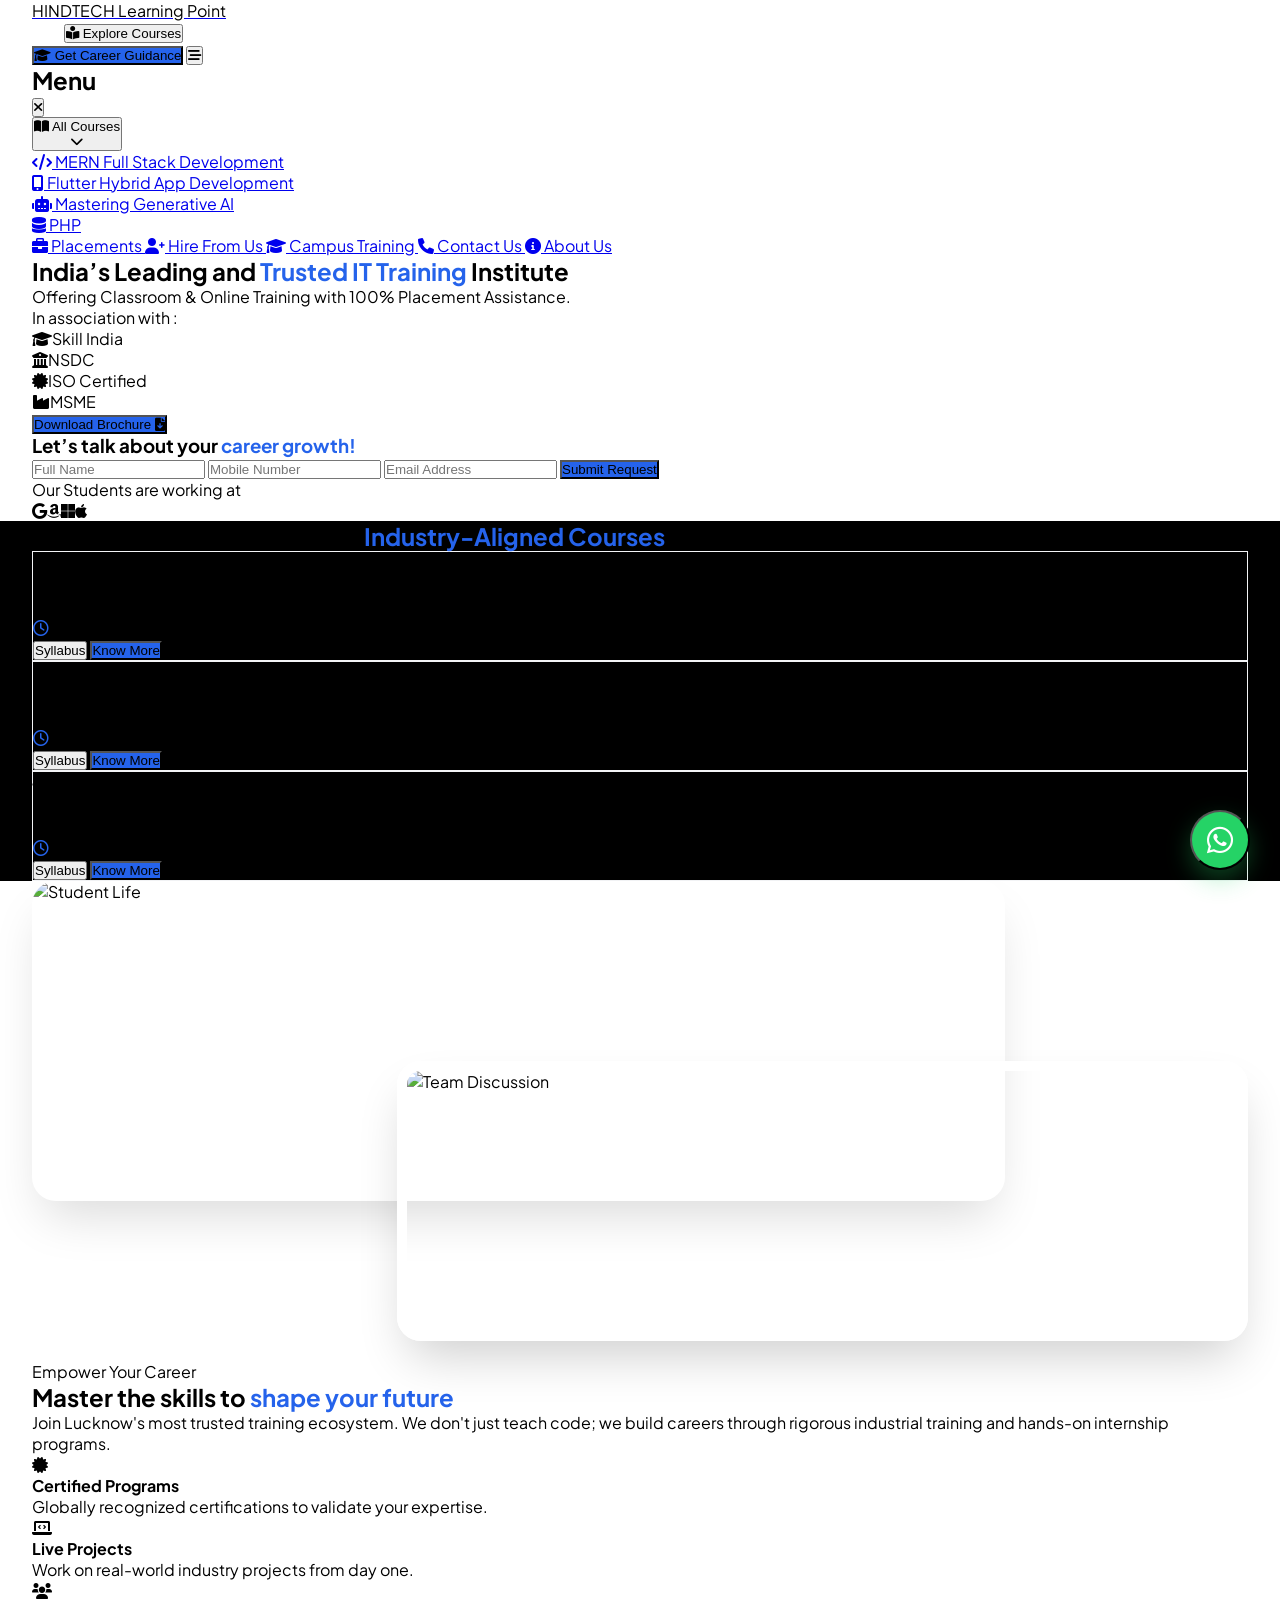
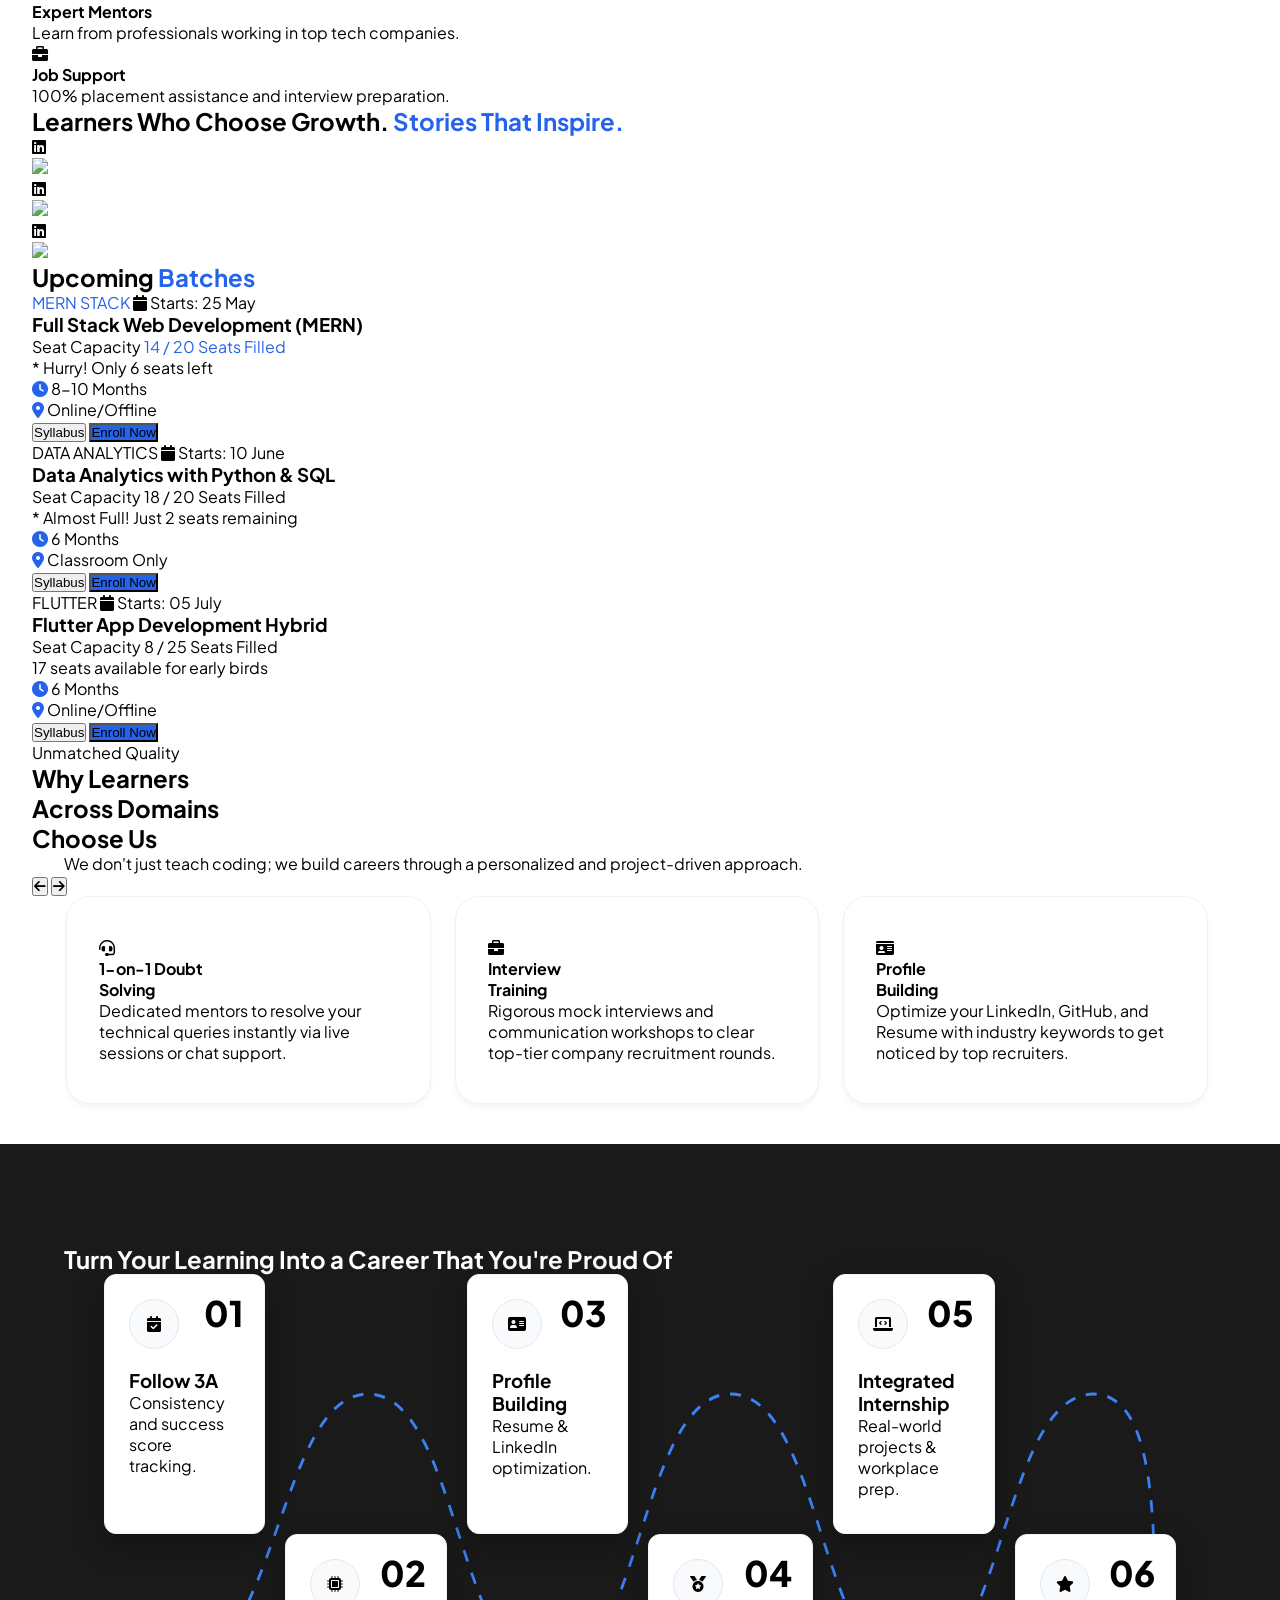
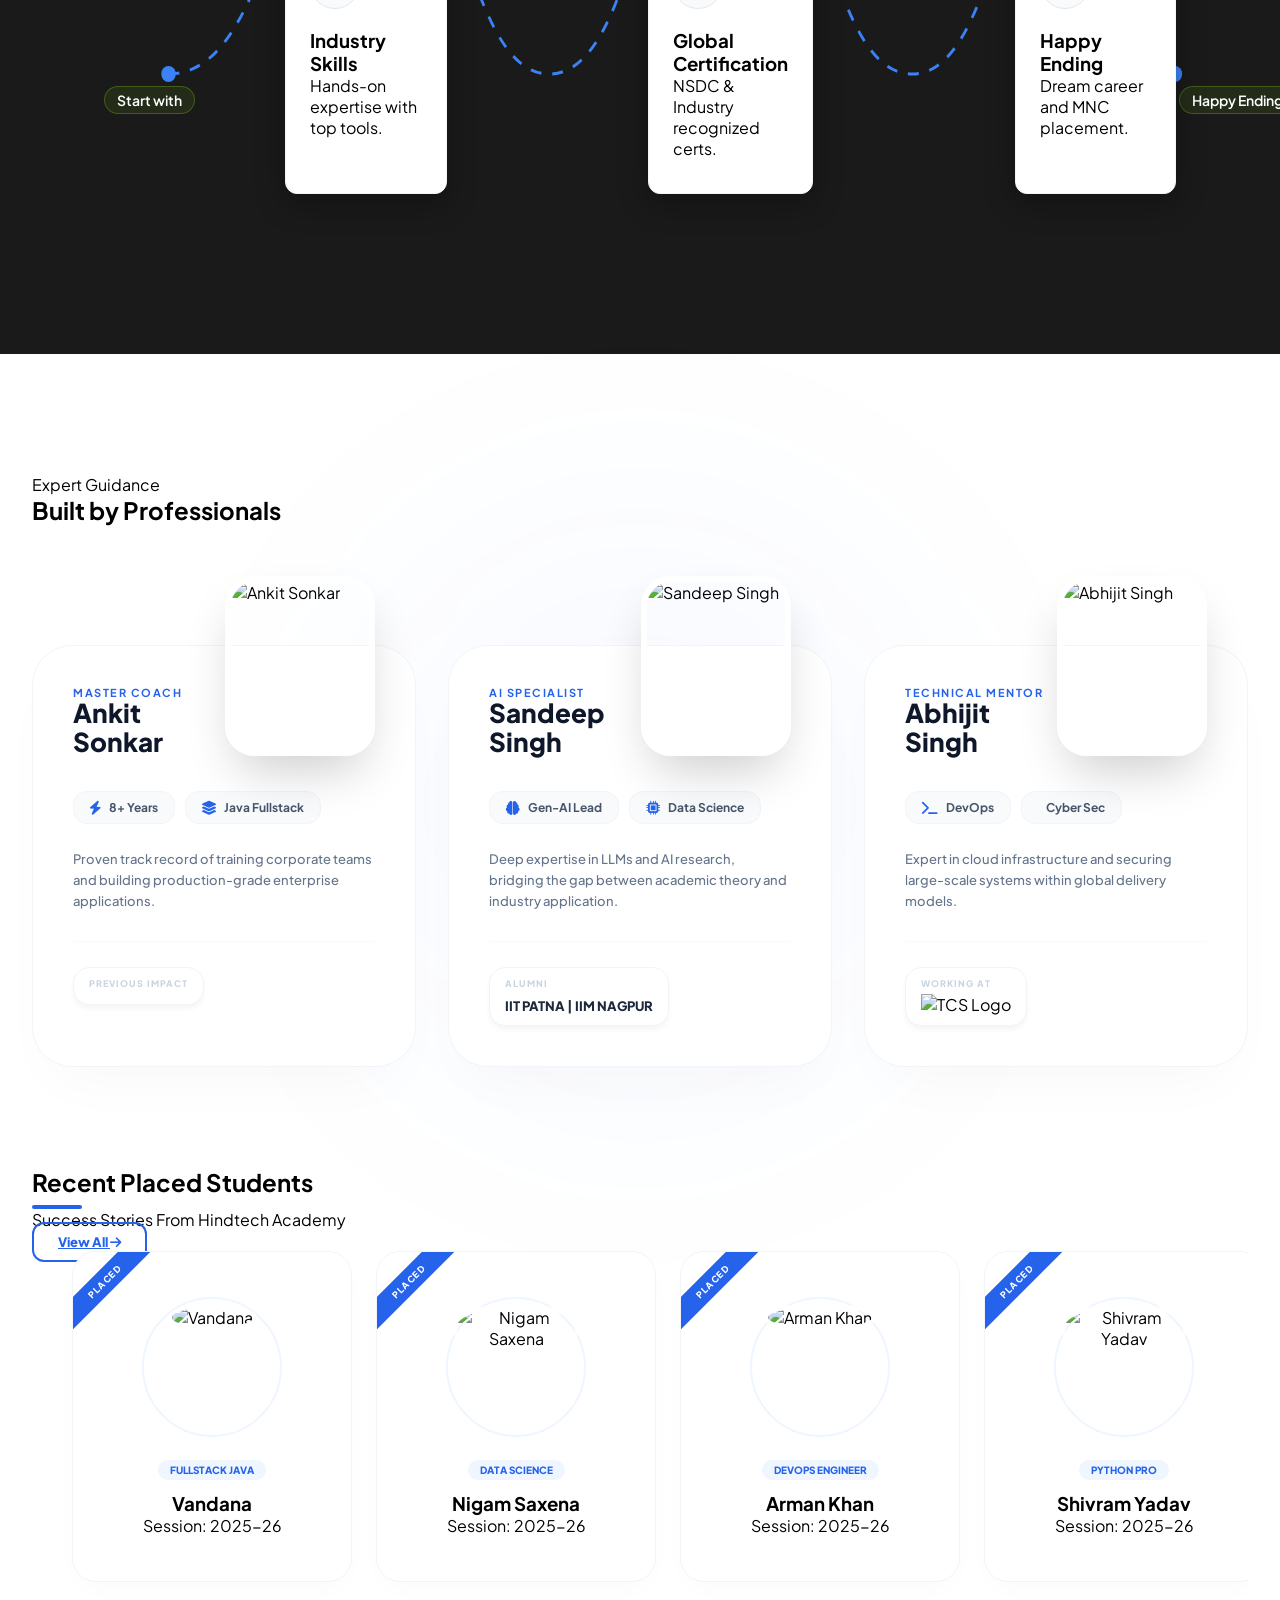
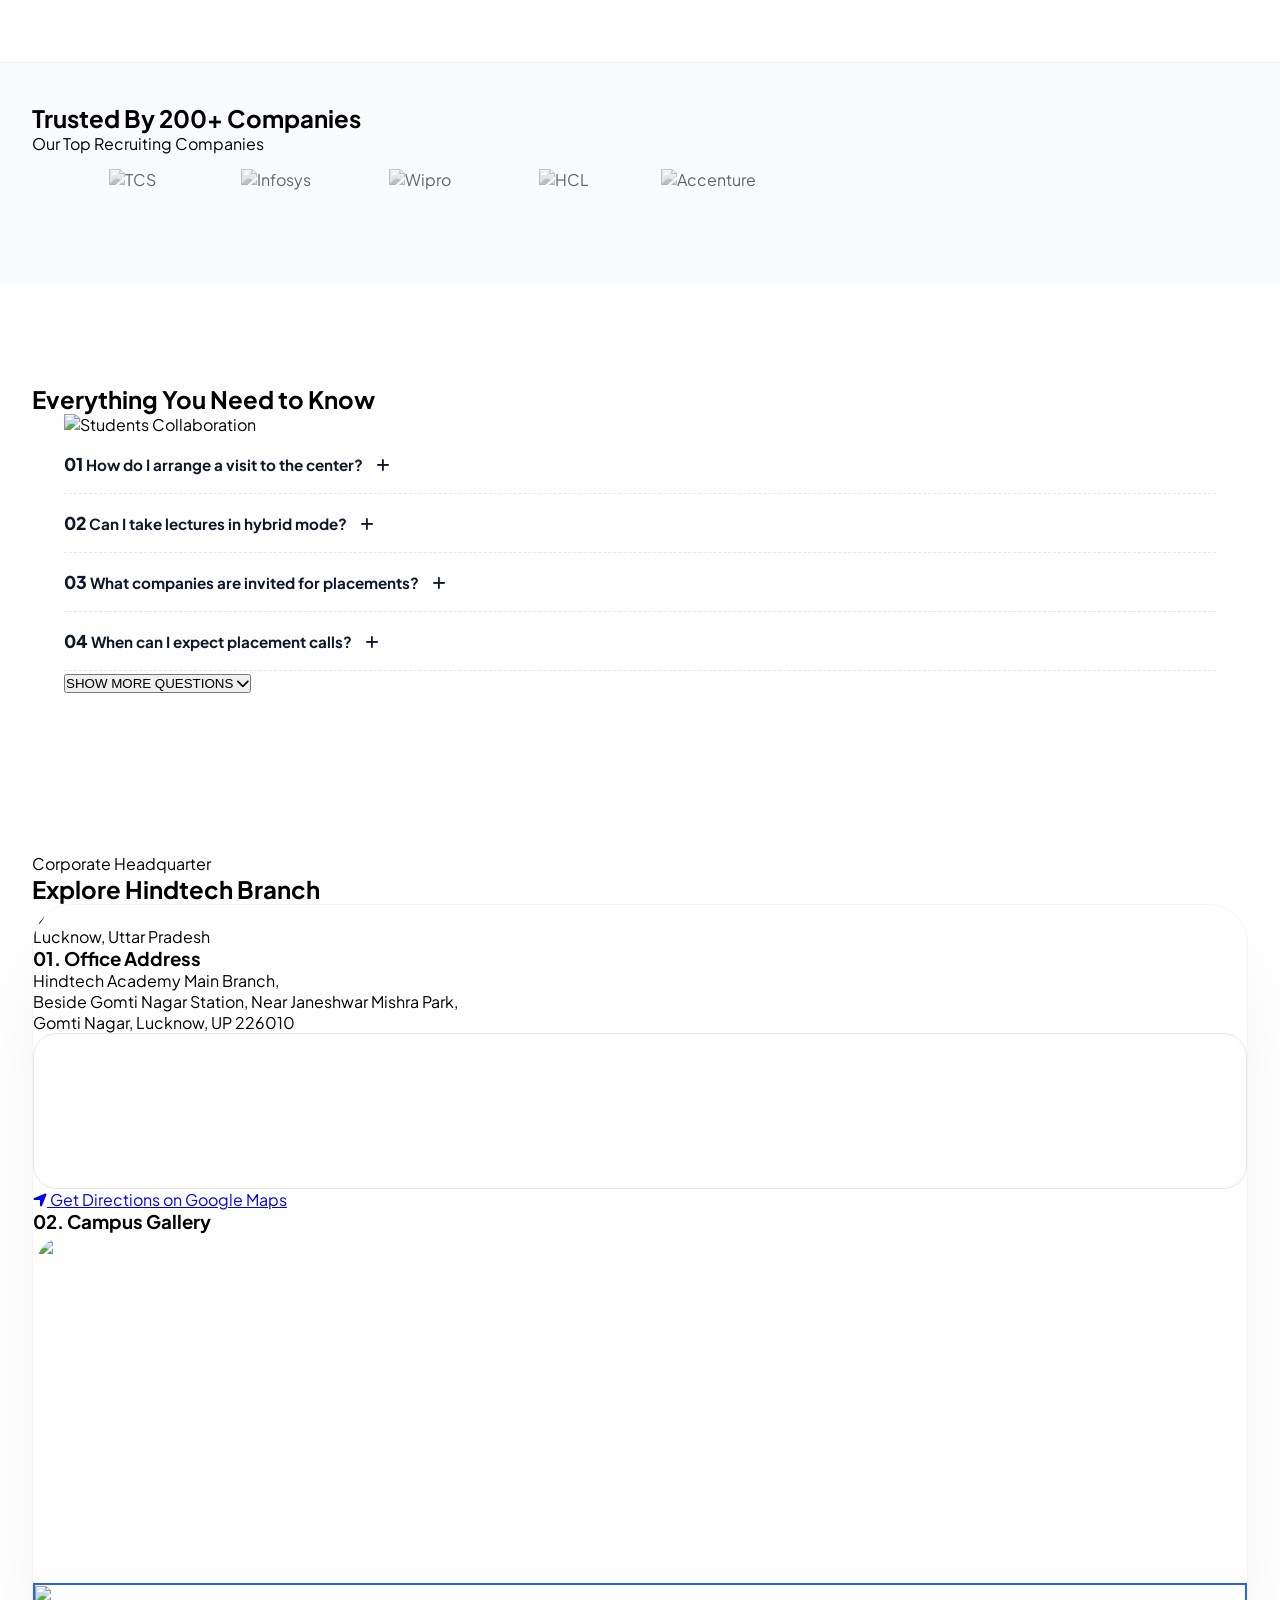
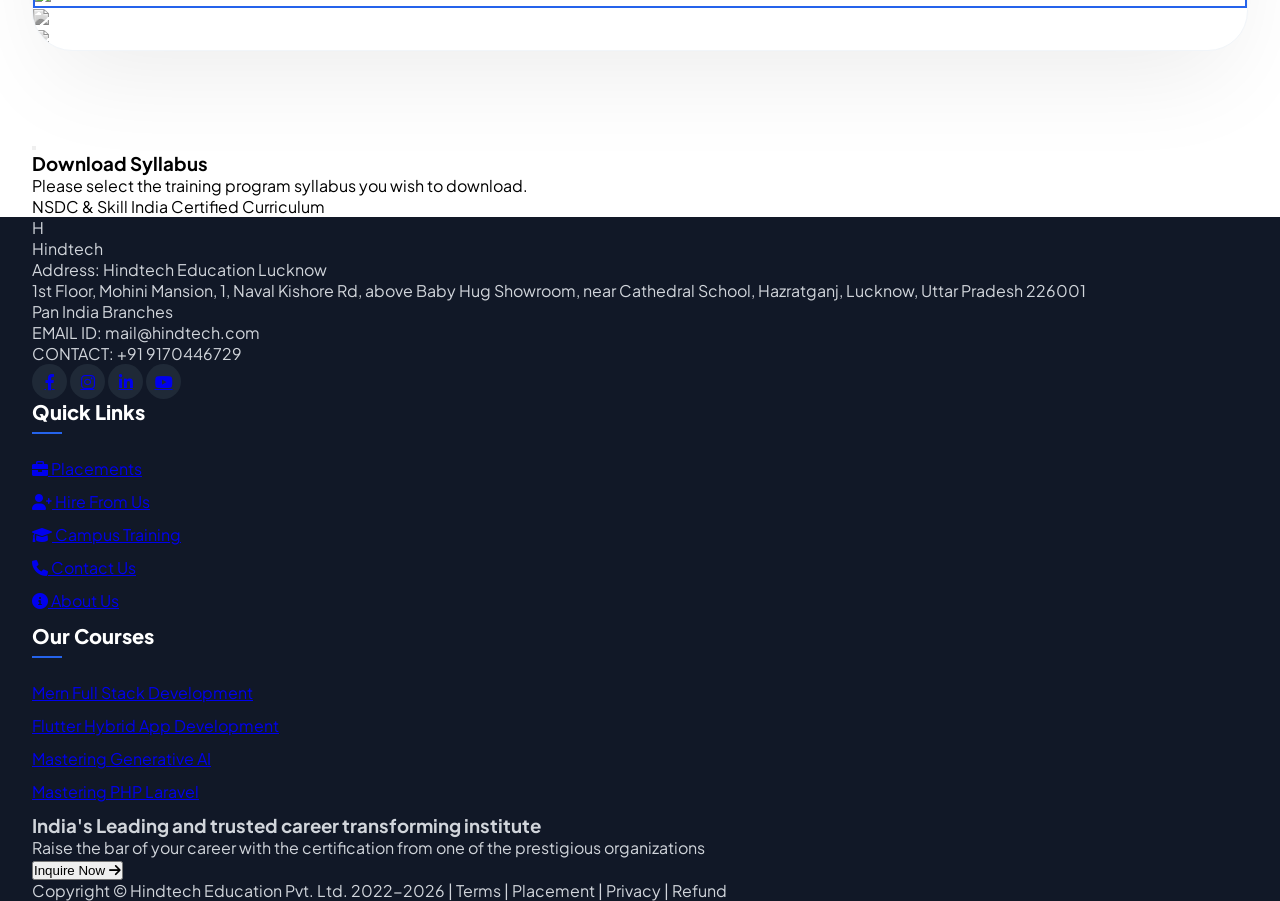
==== commit 2b569db7: "responsive ness managed" ====
--- a/index.html
+++ b/index.html
@@ -10,7 +10,44 @@
     <!-- Font Awesome for Icons -->
     <link href="https://cdnjs.cloudflare.com/ajax/libs/font-awesome/6.0.0/css/all.min.css" rel="stylesheet">
     <link rel="stylesheet" href="./assets/css/main-style.css">
-
+    <script src="https://unpkg.com/lucide@latest"></script>
+
+    <style>
+        .feature-slider-container {
+            display: flex;
+            gap: 20px;
+            overflow-x: auto;
+            scroll-behavior: smooth;
+            scrollbar-width: none;
+        }
+
+        .feature-slider-container::-webkit-scrollbar {
+            display: none;
+        }
+
+        /* Card width responsive */
+        .feature-card {
+            min-width: 280px;
+            flex: 0 0 auto;
+        }
+
+        /* Desktop pe grid jaisa feel */
+        @media (min-width: 1024px) {
+            .feature-slider-container {
+                overflow: hidden;
+            }
+
+            .feature-card {
+                min-width: calc(50% - 10px);
+            }
+        }
+
+        @media (min-width: 1280px) {
+            .feature-card {
+                min-width: calc(33.333% - 14px);
+            }
+        }
+    </style>
 </head>
 
 <body class="bg-white">
@@ -69,7 +106,7 @@
                                     </div>
                                     <i class="fa-solid fa-angle-right"></i>
                                 </a>
-                                 <a href="/courses/php" class="course-item">
+                                <a href="/courses/php" class="course-item">
                                     <div>
                                         <div class="course-name">Mastering PHP LaravelI</div>
                                         <div class="course-duration"><span class="blue-dot"><i
@@ -82,16 +119,19 @@
                             </div>
                             <div class="dropdown-cta">
                                 <div class="guidance-text">Looking for Guidance ?</div>
-                                <button class="callback-btn" id="callbackDropdownBtn">Request A Call Back <i
+
+                                <button class="callback-btn callbackBtn" id="callbackDropdownBtn">Request A Call Back <i
                                         class="fa-solid fa-phone"></i></button>
+
+
                             </div>
                         </div>
                     </div>
                 </div>
 
                 <!-- Get Career Guidance Button -->
-                <button
-                    class="hidden sm:flex items-center gap-3 bg-theme-blue text-white px-7 py-2.5 rounded-full font-bold shadow-md hover:shadow-lg transition-all">
+                <button id="callbackDropdownBtn"
+                    class="callbackBtn hidden sm:flex items-center gap-3 bg-theme-blue text-white px-7 py-2.5 rounded-full font-bold shadow-md hover:shadow-lg transition-all">
                     <i class="fa-solid fa-graduation-cap"></i>
                     <span>Get Career Guidance</span>
                 </button>
@@ -192,11 +232,7 @@
                 Hire From Us
             </a>
 
-            <a href="/carporate-training"
-                class="group flex items-center gap-3 px-4 py-3 rounded-xl hover:bg-blue-50 hover:text-[#233fff] font-semibold">
-                <i class="fas fa-building text-gray-400 group-hover:text-[#233fff]"></i>
-                Corporate Training
-            </a>
+
 
             <a href="campus-training"
                 class="group flex items-center gap-3 px-4 py-3 rounded-xl hover:bg-blue-50 hover:text-[#233fff] font-semibold">
@@ -221,9 +257,9 @@
     <!-- JS -->
     <script id="sidebar-js-01">
         const sidebar = document.getElementById("sidebar");
-        const overlay = document.getElementById("overlay");
+        const overlaySidebar = document.getElementById("overlay");
         const openBtn = document.getElementById("openSidebarBtn");
-        const closeBtn = document.getElementById("closeSidebarBtn");
+        const closeBtnForSidebar = document.getElementById("closeSidebarBtn");
 
         const toggleBtn = document.getElementById("coursesToggle");
         const menu = document.getElementById("coursesMenu");
@@ -234,17 +270,17 @@
         // Sidebar open
         openBtn.onclick = () => {
             sidebar.classList.remove("translate-x-full");
-            overlay.classList.remove("hidden");
+            overlaySidebar.classList.remove("hidden");
         };
 
         // Sidebar close
         function closeSidebar() {
             sidebar.classList.add("translate-x-full");
-            overlay.classList.add("hidden");
+            overlaySidebar.classList.add("hidden");
         }
 
-        closeBtn.onclick = closeSidebar;
-        overlay.onclick = closeSidebar;
+        closeBtnForSidebar.onclick = closeSidebar;
+        overlaySidebar.onclick = closeSidebar;
 
         // Collapse toggle
         toggleBtn.onclick = () => {
@@ -264,7 +300,7 @@
 
 
     <!-- 2. Hero Section (STILL ORIGINAL) -->
-    <section class="relative w-full py-32 overflow-hidden bg-white">
+    <section class="relative w-full md:mt-0 mt-28 sm:mt-28 md:py-32 overflow-hidden bg-white">
         <div class="max-w-7xl mx-auto px-4 sm:px-6 lg:px-8">
             <div class="grid grid-cols-1 lg:grid-cols-2 gap-12 items-center">
                 <div class="space-y-8">
@@ -295,7 +331,7 @@
                     </div>
                     <div class="pt-4">
                         <button
-                            class="bg-theme-blue text-white px-8 py-4 rounded-md font-bold text-lg flex items-center gap-3 shadow-xl hover:bg-blue-700 transition-all group">
+                            class="openSyllabusModal bg-theme-blue text-white px-8 py-4 rounded-md font-bold text-lg flex items-center gap-3 shadow-xl hover:bg-blue-700 transition-all group">
                             Download Brochure <i class="fa-solid fa-file-arrow-down group-hover:animate-bounce"></i>
                         </button>
                     </div>
@@ -358,7 +394,8 @@
                     </div>
                     <div class="p-5 flex gap-2">
                         <button
-                            class="flex-1 border border-theme-black py-2 rounded-lg text-[10px] font-black hover:bg-theme-black hover:text-white transition-all">Syllabus</button>
+                            class="openSyllabusModal flex-1 border border-theme-black py-2 rounded-lg text-[10px] font-black hover:bg-theme-black  transition-all"
+                            data-course="mern">Syllabus</button>
                         <button
                             class="flex-1 bg-theme-blue text-white py-2 rounded-lg text-[10px] font-black shadow-md hover:bg-blue-700 transition-all">Know
                             More</button>
@@ -377,8 +414,8 @@
                                 class="fa-regular fa-clock text-theme-blue"></i> 6 Months Classroom & Online</div>
                     </div>
                     <div class="p-5 flex gap-2">
-                        <button
-                            class="flex-1 border border-theme-black py-2 rounded-lg text-[10px] font-black">Syllabus</button>
+                        <button class="openSyllabusModal flex-1 border border-theme-black py-2 rounded-lg text-[10px] font-black"
+                            data-course="flutter">Syllabus</button>
                         <button class="flex-1 bg-theme-blue text-white py-2 rounded-lg text-[10px] font-black">Know
                             More</button>
                     </div>
@@ -395,8 +432,8 @@
                                 class="fa-regular fa-clock text-theme-blue"></i> 4-6 Months Certification Course</div>
                     </div>
                     <div class="p-5 flex gap-2">
-                        <button
-                            class="flex-1 border border-theme-black py-2 rounded-lg text-[10px] font-black">Syllabus</button>
+                        <button class="openSyllabusModal flex-1 border border-theme-black py-2 rounded-lg text-[10px] font-black"
+                            data-course="generative_ai">Syllabus</button>
                         <button class="flex-1 bg-theme-blue text-white py-2 rounded-lg text-[10px] font-black">Know
                             More</button>
                     </div>
@@ -575,7 +612,7 @@
                         <!-- Compact Buttons -->
                         <div class="flex gap-3">
                             <button
-                                class="flex-[0.8] border border-gray-200 text-gray-500 hover:text-theme-blue hover:border-theme-blue py-2.5 rounded-lg text-xs font-bold transition-all">Syllabus</button>
+                                class="openSyllabusModal flex-[0.8] border border-gray-200 text-gray-500 hover:text-theme-blue hover:border-theme-blue py-2.5 rounded-lg text-xs font-bold transition-all" data-course="mern">Syllabus</button>
                             <button
                                 class="flex-[1.2] bg-theme-blue text-white py-2.5 rounded-lg text-xs font-bold shadow-md hover:bg-blue-700 transition-all">Enroll
                                 Now</button>
@@ -618,7 +655,7 @@
 
                         <div class="flex gap-3">
                             <button
-                                class="flex-[0.8] border border-gray-200 text-gray-500 hover:text-theme-blue hover:border-theme-blue py-2.5 rounded-lg text-xs font-bold transition-all">Syllabus</button>
+                                class="openSyllabusModal flex-[0.8] border border-gray-200 text-gray-500 hover:text-theme-blue hover:border-theme-blue py-2.5 rounded-lg text-xs font-bold transition-all" data-course="generative_ai">Syllabus</button>
                             <button
                                 class="flex-[1.2] bg-theme-blue text-white py-2.5 rounded-lg text-xs font-bold shadow-md hover:bg-blue-700 transition-all">Enroll
                                 Now</button>
@@ -660,7 +697,7 @@
 
                         <div class="flex gap-3">
                             <button
-                                class="flex-[0.8] border border-gray-200 text-gray-500 hover:text-theme-blue hover:border-theme-blue py-2.5 rounded-lg text-xs font-bold transition-all">Syllabus</button>
+                                class="openSyllabusModal flex-[0.8] border border-gray-200 text-gray-500 hover:text-theme-blue hover:border-theme-blue py-2.5 rounded-lg text-xs font-bold transition-all" data-course="flutter">Syllabus</button>
                             <button
                                 class="flex-[1.2] bg-theme-blue text-white py-2.5 rounded-lg text-xs font-bold shadow-md hover:bg-blue-700 transition-all">Enroll
                                 Now</button>
@@ -673,30 +710,43 @@
     </section>
 
     <!-- SECTION 8: Why Learners Choose Us -->
-    <section class="w-full bg-[#fcfdfe] py-24 overflow-hidden">
+    <section class="w-full bg-[#fcfdfe] py-10 md:py-24 overflow-hidden">
         <div class="max-w-7xl mx-auto px-4 sm:px-6 lg:px-8">
-            <div class="grid grid-cols-1 lg:grid-cols-12 gap-16 items-start">
-                <div class="lg:col-span-4 sticky-header-content">
+            <div class="grid grid-cols-1  lg:grid-cols-12 gap-16 items-start">
+                <div class="col-span-1 lg:col-span-4  w-full px-4 sm:px-6 lg:px-0 text-left sm:text-left lg:text-left">
+                    <!-- Badge -->
                     <span
-                        class="inline-block px-4 py-1 bg-blue-50 text-blue-600 text-[11px] font-black uppercase tracking-widest rounded-full mb-6">
+                        class="inline-block px-3 sm:px-4 py-1 bg-blue-50 text-blue-600 text-[10px] sm:text-[11px] font-black uppercase tracking-widest rounded-full mb-4 sm:mb-6">
                         Unmatched Quality
                     </span>
-                    <h2 class="text-4xl md:text-5xl font-black text-black leading-[1.1] uppercase tracking-tighter">
-                        Why Learners <br /> Across Domains <br /> <span class="text-blue-600">Choose Us</span>
+
+                    <!-- Heading -->
+                    <h2
+                        class="text-2xl sm:text-3xl md:text-4xl lg:text-5xl font-black text-black leading-tight uppercase tracking-tight">
+                        Why Learners <br class="hidden lg:block" />
+                        Across Domains <br class="hidden lg:block" />
+                        <span class="text-blue-600">Choose Us</span>
                     </h2>
-                    <p class="text-gray-500 mt-8 text-lg font-medium leading-relaxed max-w-sm">
+
+                    <!-- Description -->
+                    <p
+                        class="text-gray-500 mt-4 sm:mt-6 lg:mt-8 text-sm sm:text-base lg:text-lg font-medium leading-relaxed max-w-full sm:max-w-md">
                         We don't just teach coding; we build careers through a personalized and project-driven approach.
                     </p>
-                    <div class="mt-10 flex gap-4">
-                        <button
-                            class="w-14 h-14 rounded-full border-2 border-gray-100 flex items-center justify-center text-gray-400 hover:border-blue-600 hover:text-blue-600 transition-all">
-                            <i class="fa-solid fa-arrow-left"></i>
+
+                    <!-- Buttons -->
+                    <div class="mt-6 sm:mt-8 lg:mt-10 flex gap-3 sm:gap-4">
+                        <button id="scrollLeftBtn"
+                            class="w-10 h-10 sm:w-12 sm:h-12 lg:w-14 lg:h-14 rounded-full border-2 border-gray-100 flex items-center justify-center text-gray-400 hover:border-blue-600 hover:text-blue-600 transition-all">
+                            <i class="fa-solid fa-arrow-left text-sm sm:text-base"></i>
                         </button>
-                        <button
-                            class="w-14 h-14 rounded-full border-2 border-gray-100 flex items-center justify-center text-gray-400 hover:border-blue-600 hover:text-blue-600 transition-all">
-                            <i class="fa-solid fa-arrow-right text-lg"></i>
+
+                        <button id="scrollRightBtn"
+                            class="w-10 h-10 sm:w-12 sm:h-12 lg:w-14 lg:h-14 rounded-full border-2 border-gray-100 flex items-center justify-center text-gray-400 hover:border-blue-600 hover:text-blue-600 transition-all">
+                            <i class="fa-solid fa-arrow-right text-sm sm:text-base lg:text-lg"></i>
                         </button>
                     </div>
+
                 </div>
                 <div class="lg:col-span-8">
                     <div class="feature-slider-container">
@@ -750,9 +800,9 @@
                         xmlns="http://www.w3.org/2000/svg">
                         <path
                             d="M80 340 C 200 340, 200 60, 300 60 S 400 340, 500 340 S 600 60, 700 60 S 800 340, 900 340 S 1000 60, 1100 60 S 1150 340, 1180 340"
-                            stroke="#84cc16" stroke-width="3" stroke-dasharray="12 12" />
-                        <circle cx="80" cy="340" r="8" fill="#84cc16" />
-                        <circle cx="1190" cy="340" r="8" fill="#84cc16" />
+                            stroke="#3B82F6" stroke-width="3" stroke-dasharray="12 12" />
+                        <circle cx="80" cy="340" r="8" fill="#3B82F6" />
+                        <circle cx="1190" cy="340" r="8" fill="#3B82F6" />
                     </svg>
                     <div class="road-label" style="left: 40px; bottom: 20px;">Start with</div>
                     <div class="road-label" style="right: -80px ; bottom: 20px;">Happy Ending</div>
@@ -851,11 +901,19 @@
                     <div class="brand-footer">
                         <div class="brand-box-mini">
                             <span class="brand-label">Previous Impact</span>
-                            <div class="flex items-center gap-4">
-                                <img src="https://upload.wikimedia.org/wikipedia/commons/2/2b/Deloitte.svg"
-                                    class="h-4 opacity-80" alt="Deloitte">
-                                <img src="https://upload.wikimedia.org/wikipedia/commons/5/5f/Siemens-logo.svg"
-                                    class="h-4 opacity-80" alt="Siemens">
+
+                            <div class="flex items-center gap-6">
+                                <!-- <img 
+            src="https://upload.wikimedia.org/wikipedia/commons/2/2b/Deloitte.svg"
+            class="h-6 w-auto object-contain opacity-80"
+            alt="Deloitte"
+        />
+
+        <img 
+            src="https://upload.wikimedia.org/wikipedia/commons/5/5f/Siemens-logo.svg"
+            class="h-6 w-auto object-contain opacity-80"
+            alt="Siemens"
+        /> -->
                             </div>
                         </div>
                     </div>
@@ -1194,7 +1252,46 @@
             </div>
         </div>
     </section>
-
+<!-- ================= GLOBAL SYLLABUS MODAL ================= -->
+<div id="syllabusModal" class="fixed inset-0 z-[100] flex items-center justify-center p-4 hidden">
+  
+  <!-- Overlay -->
+  <div id="modalOverlay" class="absolute inset-0 bg-slate-900/60 backdrop-blur-md"></div>
+
+  <!-- Modal -->
+  <div id="modalBox"
+    class="relative bg-white w-full max-w-lg rounded-[2.5rem] shadow-2xl overflow-hidden">
+
+    <!-- Close -->
+    <button id="closeModalBtn"
+      class="absolute top-6 right-6 p-2 rounded-full hover:bg-slate-100 text-slate-400 z-10">
+      <i data-lucide="x"></i>
+    </button>
+
+    <div class="p-10">
+
+      <div class="w-16 h-16 bg-blue-50 rounded-2xl flex items-center justify-center text-[#233fff] mb-6">
+        <i data-lucide="download"></i>
+      </div>
+
+      <h3 id="modalTitle"
+        class="text-2xl font-black text-slate-900 mb-2 italic uppercase tracking-tight">
+        Download Syllabus
+      </h3>
+
+      <p class="text-slate-500 font-medium text-sm mb-8">
+        Please select the training program syllabus you wish to download.
+      </p>
+
+      <div id="optionsContainer" class="space-y-4"></div>
+
+      <p class="mt-8 text-center text-[10px] font-bold text-slate-400 uppercase tracking-widest">
+        NSDC & Skill India Certified Curriculum
+      </p>
+
+    </div>
+  </div>
+</div>
     <!-- FOOTER SECTION (Based on Screenshot) -->
     <footer class="pt-20 pb-10">
         <div class="max-w-7xl mx-auto px-6">
@@ -1215,15 +1312,15 @@
                             Showroom, near Cathedral School, Hazratganj, Lucknow, Uttar Pradesh 226001</p>
                         <p>Pan India Branches</p>
                         <p><span class="text-white">EMAIL ID:</span> mail@hindtech.com</p>
-                        <p><span class="text-white">CONTACT:</span> +91 9205004404</p>
+                        <p><span class="text-white">CONTACT:</span> +91 9170446729</p>
                     </div>
                     <div class="flex gap-3">
                         <a href="https://www.facebook.com/HindtechLucknow/?hl=en" target="_blank" class="social-icon"><i
                                 class="fab fa-facebook-f"></i></a>
-                        <a href="https://www.instagram.com/hindtechlucknow/?hl=en" target="_blank" class="social-icon"><i
-                                class="fab fa-instagram"></i></a>
-                        <a href="https://www.linkedin.com/company/hindtech-lucknow" target="_blank" class="social-icon"><i
-                                class="fab fa-linkedin-in"></i></a>
+                        <a href="https://www.instagram.com/hindtechlucknow/?hl=en" target="_blank"
+                            class="social-icon"><i class="fab fa-instagram"></i></a>
+                        <a href="https://www.linkedin.com/company/hindtech-lucknow" target="_blank"
+                            class="social-icon"><i class="fab fa-linkedin-in"></i></a>
                         <a href="https://www.youtube.com/@HindtechLucknow" target="_blank" class="social-icon"><i
                                 class="fab fa-youtube"></i></a>
                     </div>
@@ -1250,10 +1347,7 @@
                             Campus Training
                         </a>
 
-                        <a href="/carporate-training" target="_blank" class="group footer-link flex items-center gap-2">
-                            <i class="fas fa-building text-gray-400 group-hover:text-[#233fff]"></i>
-                            Carporate Training
-                        </a>
+
 
                         <a href="/contact" target="_blank" class="group footer-link flex items-center gap-2">
                             <i class="fas fa-phone text-gray-400 group-hover:text-[#233fff]"></i>
@@ -1273,11 +1367,14 @@
                 <div>
                     <h3 class="footer-heading">Our Courses</h3>
                     <div class="text-sm font-bold">
-                        <a href="/courses/mern-full-stack-development" target="_blank" class="footer-link">Mern Full Stack
+                        <a href="/courses/mern-full-stack-development" target="_blank" class="footer-link">Mern Full
+                            Stack
                             Development</a>
-                        <a href="/courses/flutter-hybrid-app-development" target="_blank" class="footer-link">Flutter Hybrid App
+                        <a href="/courses/flutter-hybrid-app-development" target="_blank" class="footer-link">Flutter
+                            Hybrid App
                             Development</a>
-                        <a href="/courses/mastering-generative-AI" target="_blank" class="footer-link">Mastering Generative AI</a>
+                        <a href="/courses/mastering-generative-AI" target="_blank" class="footer-link">Mastering
+                            Generative AI</a>
                         <a href="/courses/php" target="_blank" class="footer-link">Mastering
                             PHP Laravel</a>
                     </div>
@@ -1289,10 +1386,10 @@
                         institute</h3>
                     <p class="text-sm mb-8 leading-relaxed">Raise the bar of your career with the certification from one
                         of the prestigious organizations</p>
-                    <a href="#"
-                        class="inline-flex items-center gap-2 bg-blue-600 hover:bg-blue-700 text-white font-black py-4 px-6 rounded-xl text-sm transition-all group">
+                    <button
+                        class="callbackBtn inline-flex items-center gap-2 bg-blue-600 hover:bg-blue-700 text-white font-black py-4 px-6 rounded-xl text-sm transition-all group">
                         Inquire Now <i class="fas fa-arrow-right group-hover:translate-x-1 transition-transform"></i>
-                    </a>
+                    </button>
                 </div>
 
             </div>
@@ -1307,13 +1404,31 @@
 
 
 
-    <a href="" class="whatsapp-float whatsapp">
+    <button id="e45" class="whatsapp-float callbackBtn">
         <i class="fab fa-whatsapp"></i>
-    </a>
+    </button>
 
     <script src="/assets/js/auto-responsive.js"></script>
     <script src="/assets/js/main.js"></script>
-
+    <script>
+        const slider = document.querySelector('.feature-slider-container');
+        const leftBtn = document.getElementById('scrollLeftBtn');
+        const rightBtn = document.getElementById('scrollRightBtn');
+
+        const scrollAmount = 320; // card width approx
+
+        rightBtn.addEventListener('click', () => {
+            slider.scrollBy({ left: scrollAmount, behavior: 'smooth' });
+        });
+
+        leftBtn.addEventListener('click', () => {
+            slider.scrollBy({ left: -scrollAmount, behavior: 'smooth' });
+        });
+    </script>
 </body>
 
-</html>+</html>
+
+
+
+
--- a/assets/css/main-style.css
+++ b/assets/css/main-style.css
@@ -218,7 +218,7 @@
    SECTION 3: PREMIUM MENTORS (GLASS EFFECT)
    ============================================ */
 .premium-mentor-section {
-    padding: 160px 0;
+    padding: 120px 0 40px 0 ;
     background: #ffffff;
     position: relative;
 }
@@ -384,7 +384,7 @@
     .mentor-float-box {
         left: 50%;
         transform: translateX(-50%);
-        top: -110px;
+        top: -90px;
     }
     .mentor-stats-row { justify-content: center; }
     .mentor-desc { text-align: center; }
@@ -1245,4 +1245,22 @@
             text-align: center;
         }
   
-        +        
+
+
+        
+
+  
+.modal-fade-in {
+  animation: fadeIn 0.3s ease;
+}
+@keyframes fadeIn {
+  from {
+    opacity: 0;
+    transform: scale(0.95);
+  }
+  to {
+    opacity: 1;
+    transform: scale(1);
+  }
+}
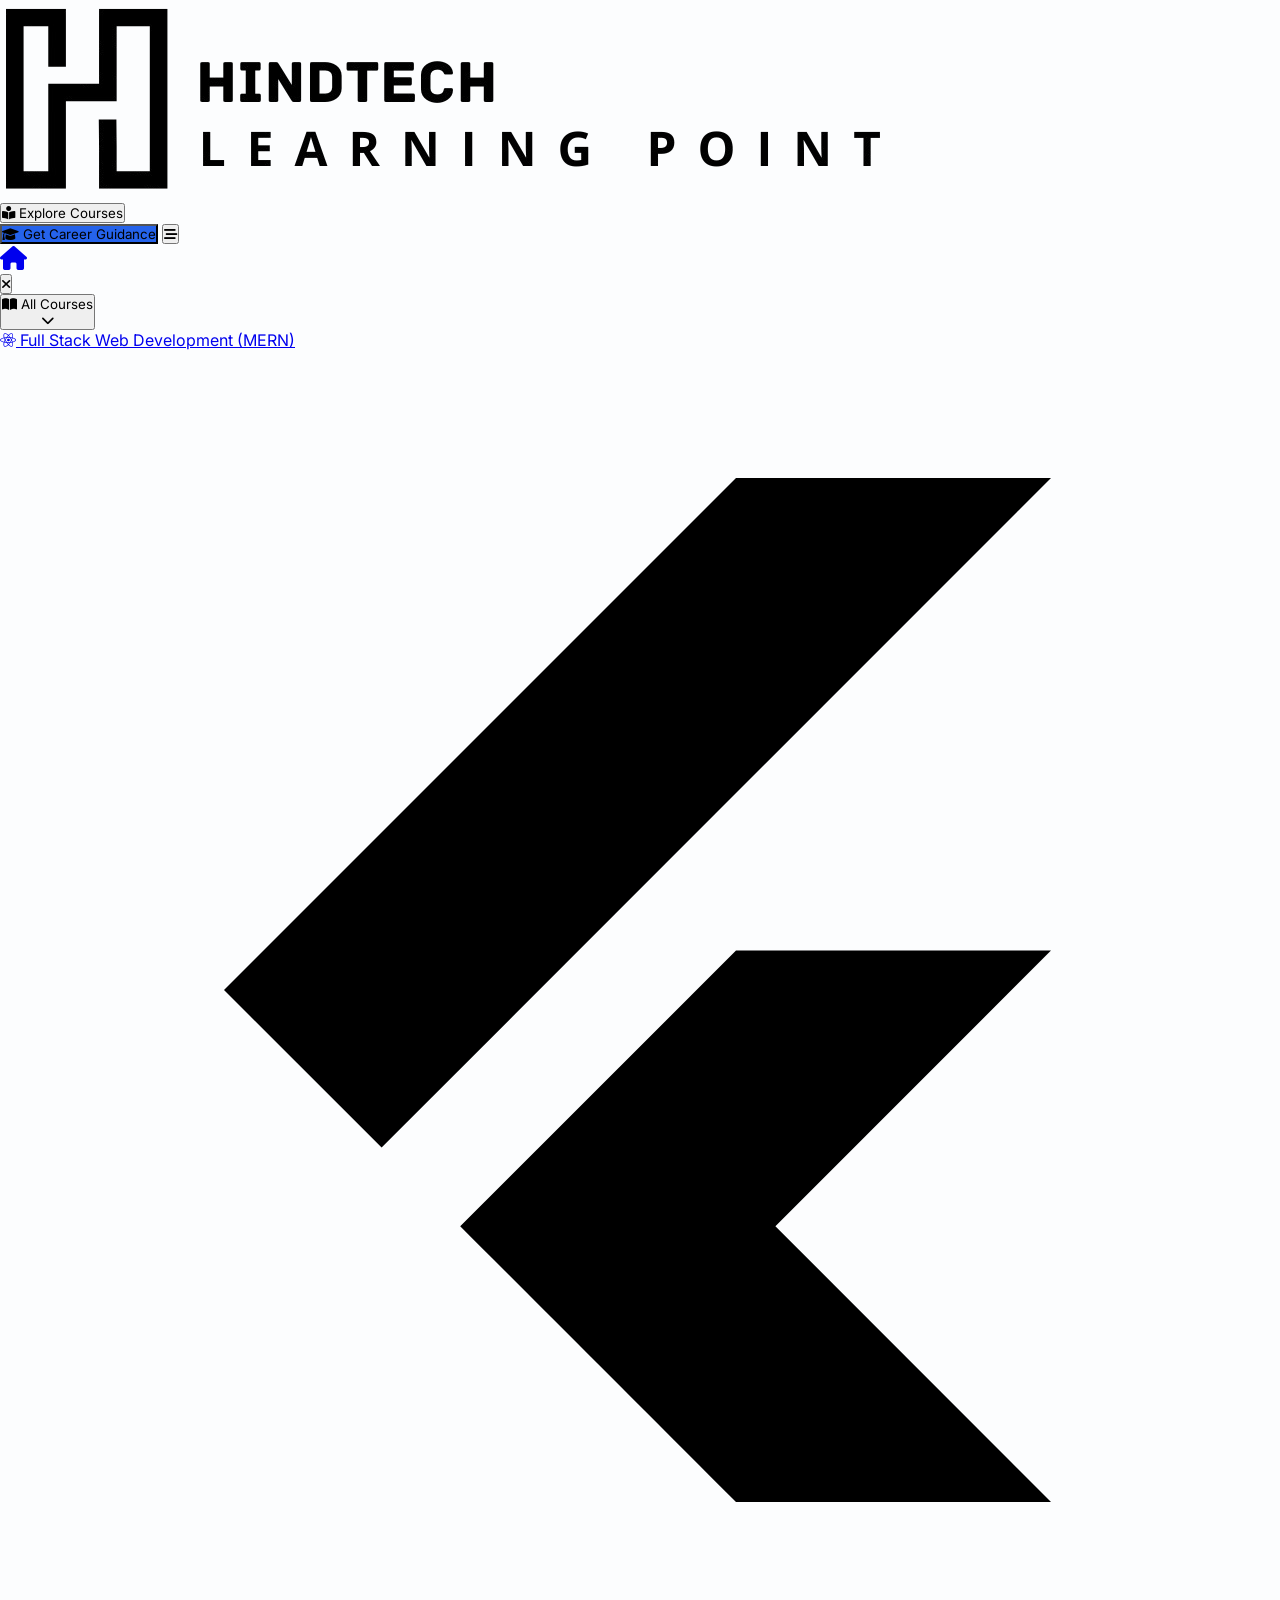
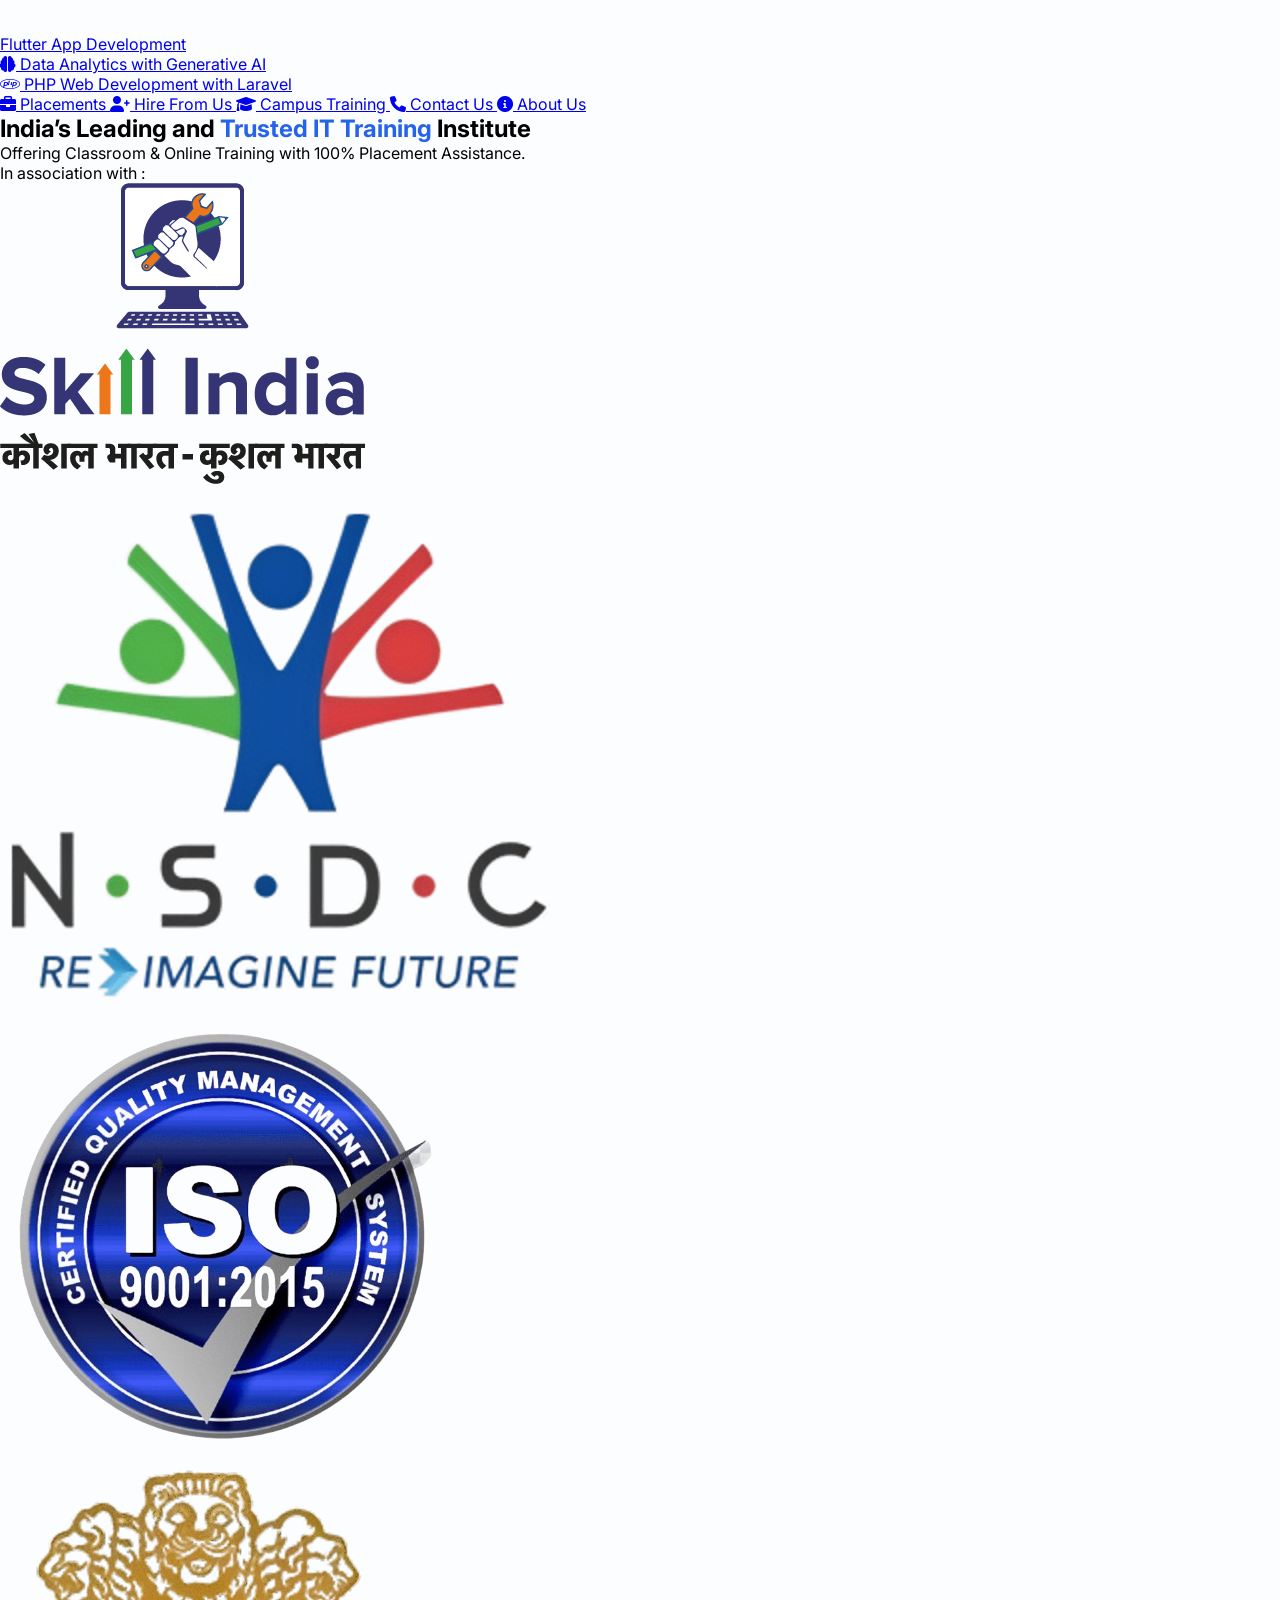
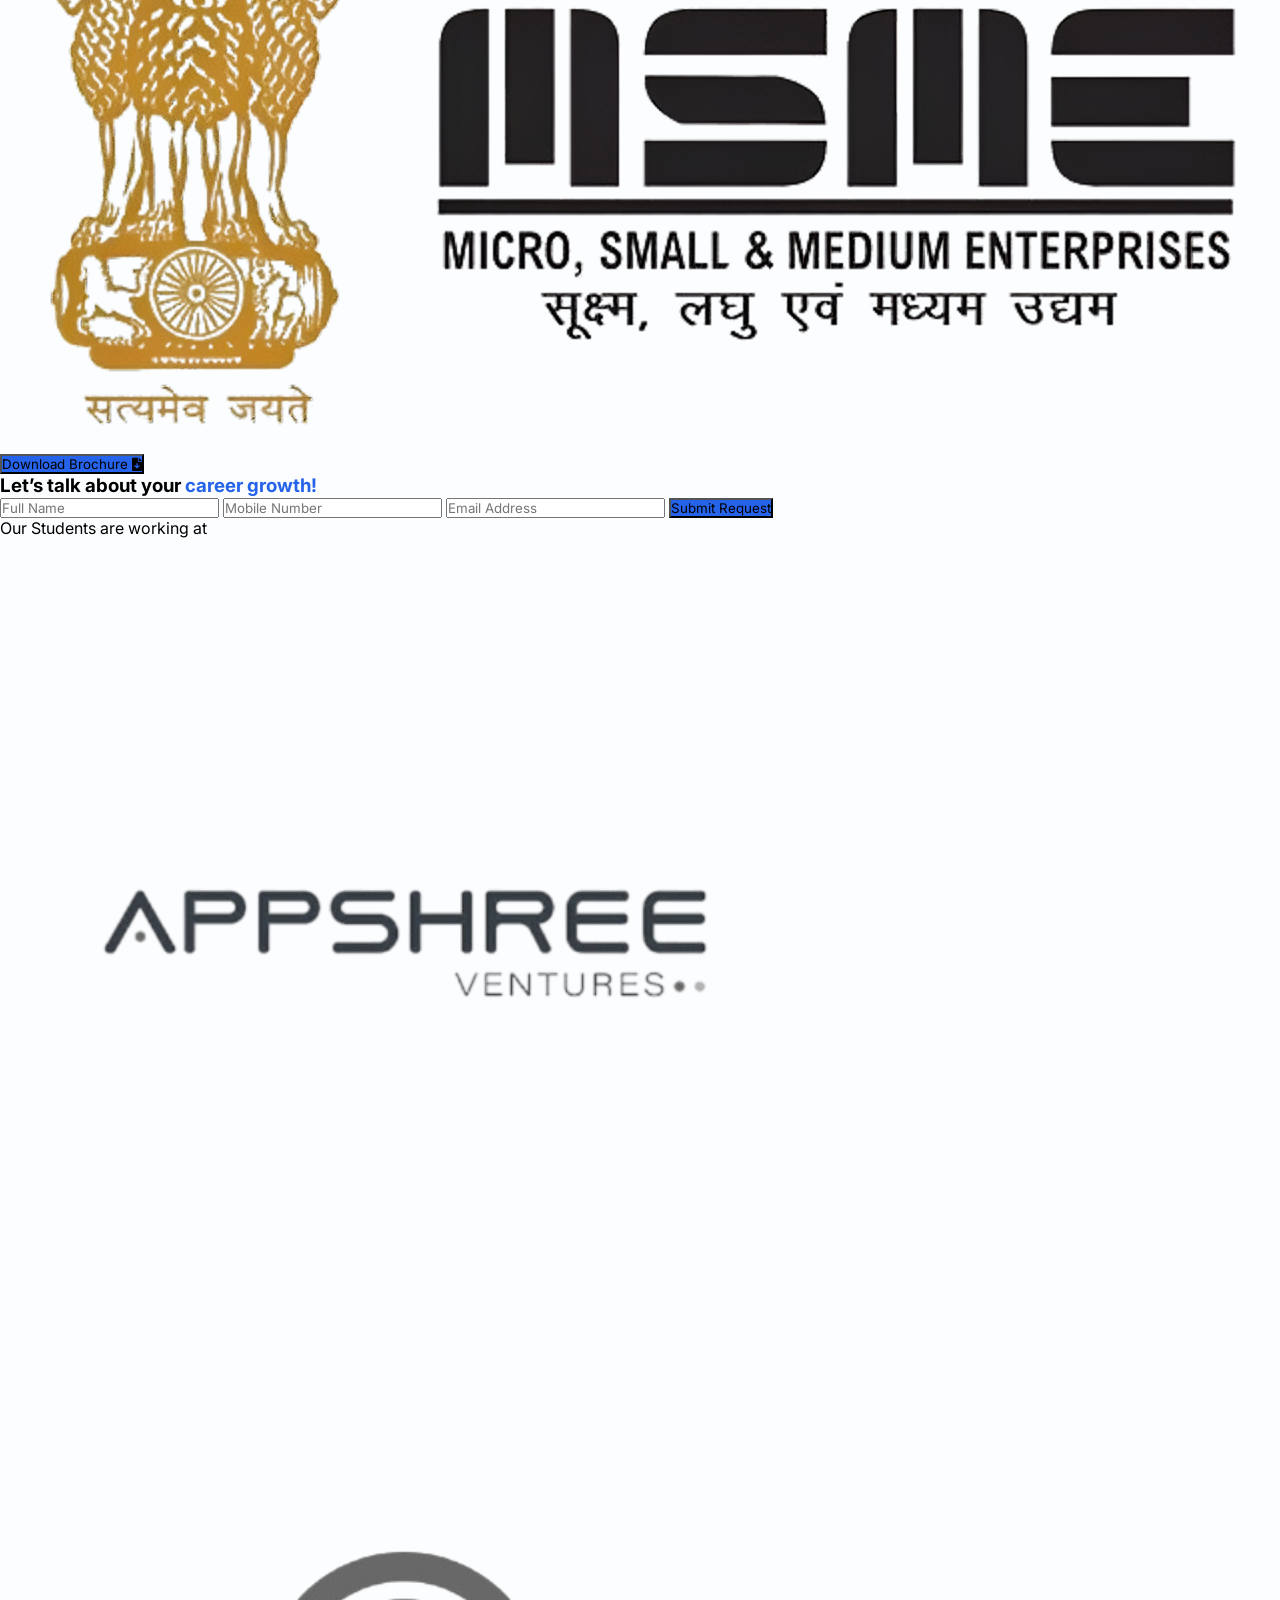
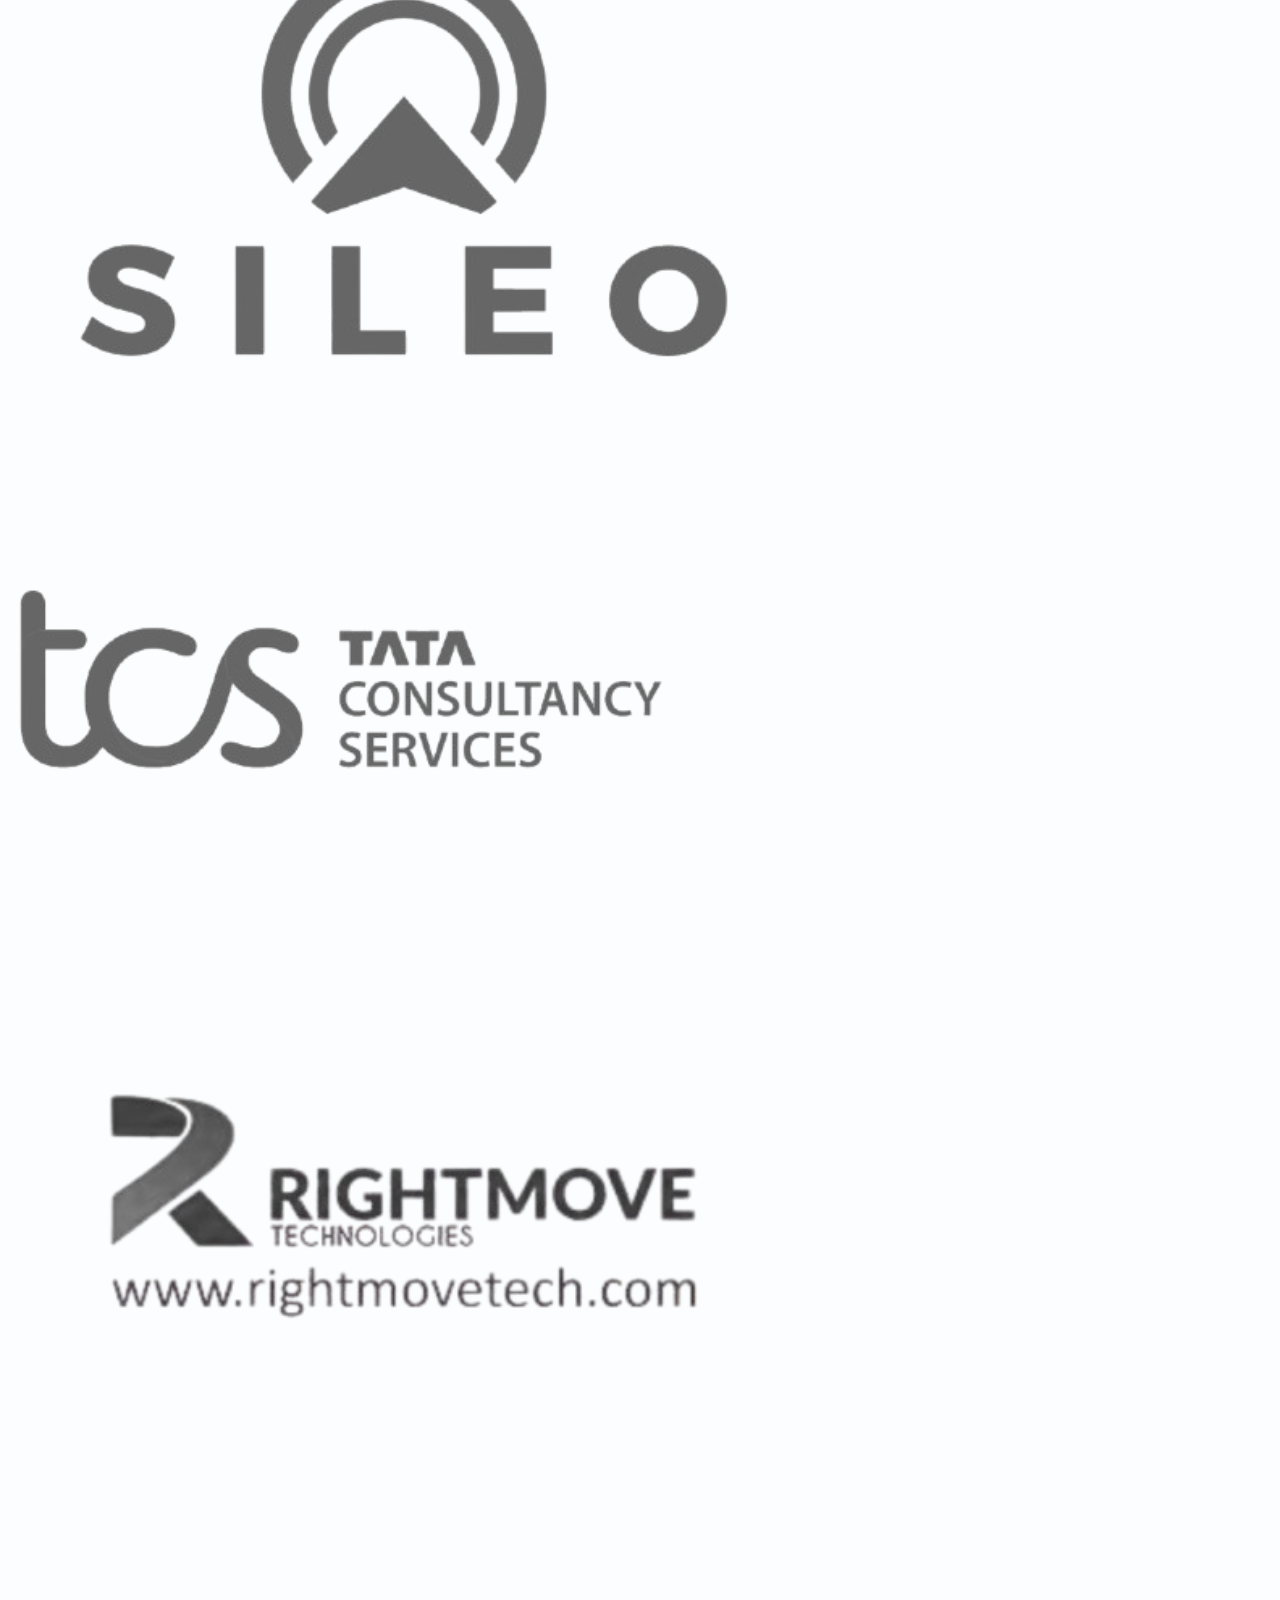
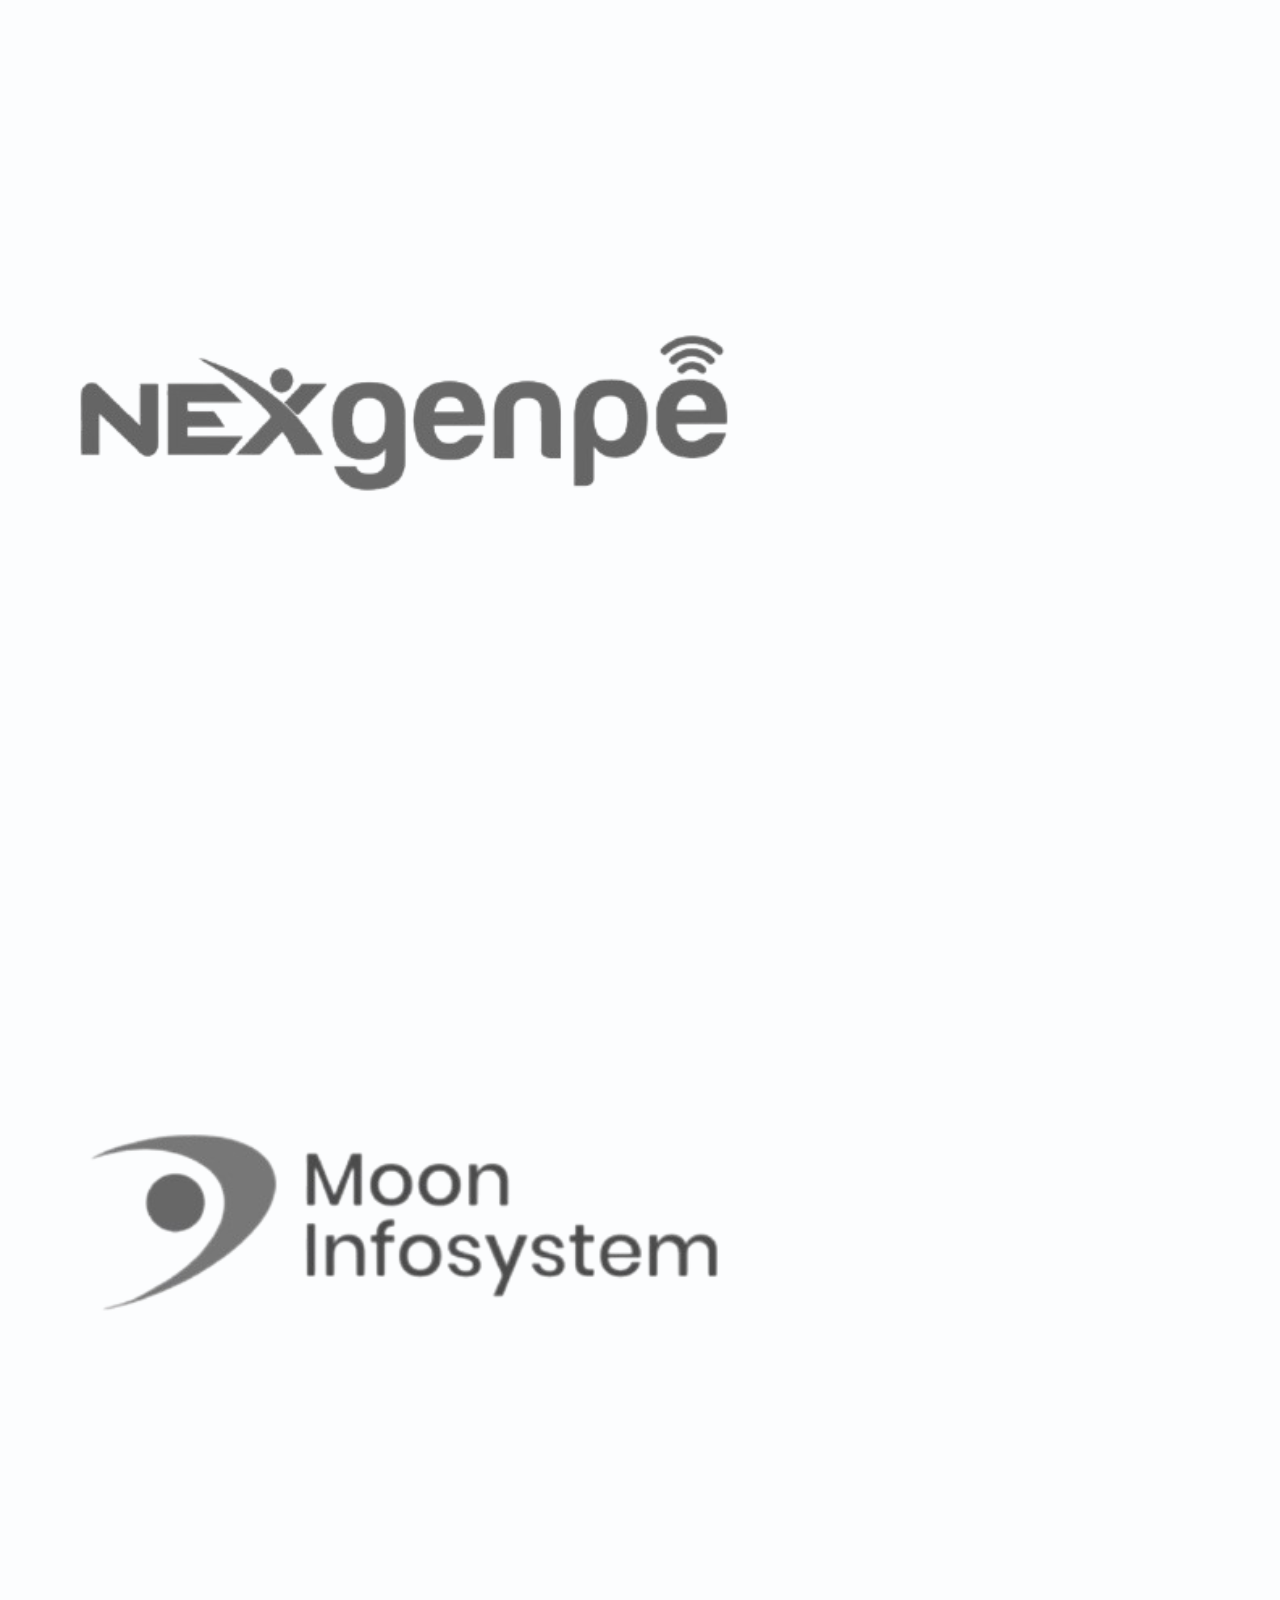
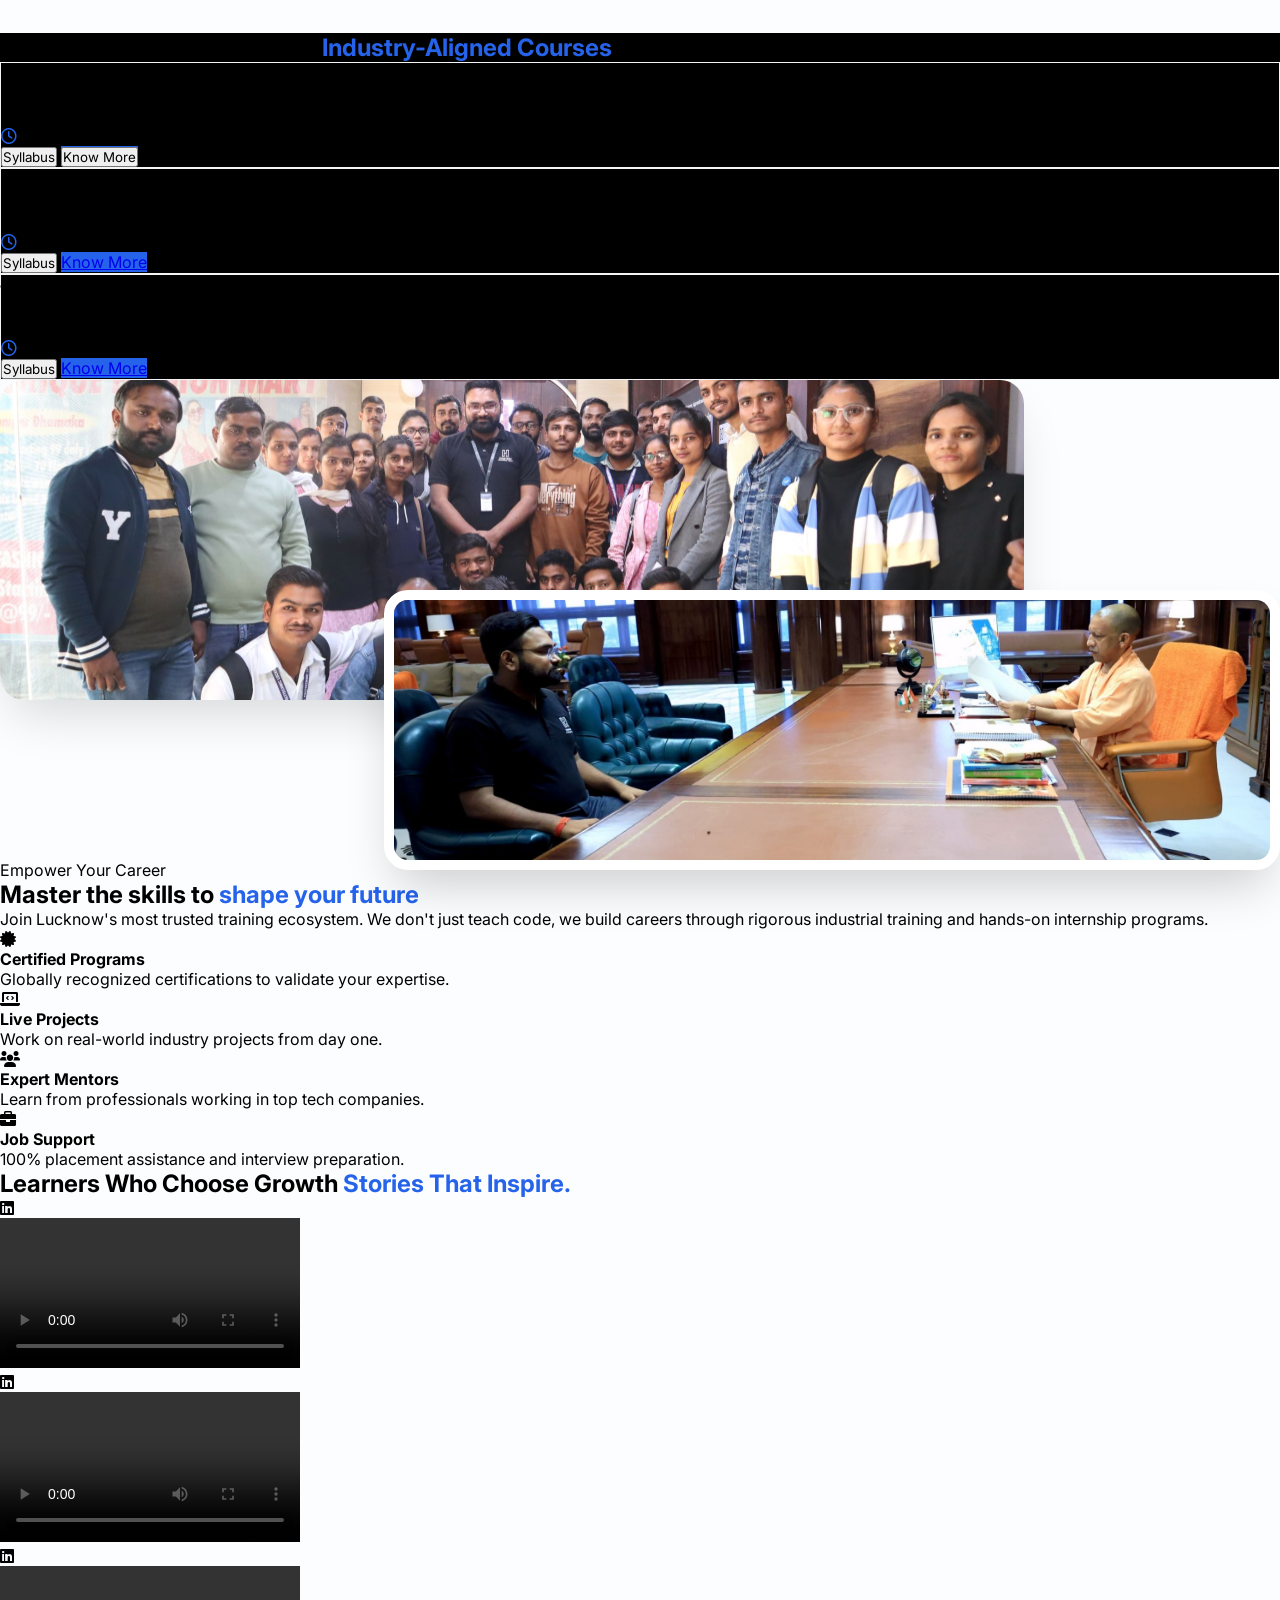
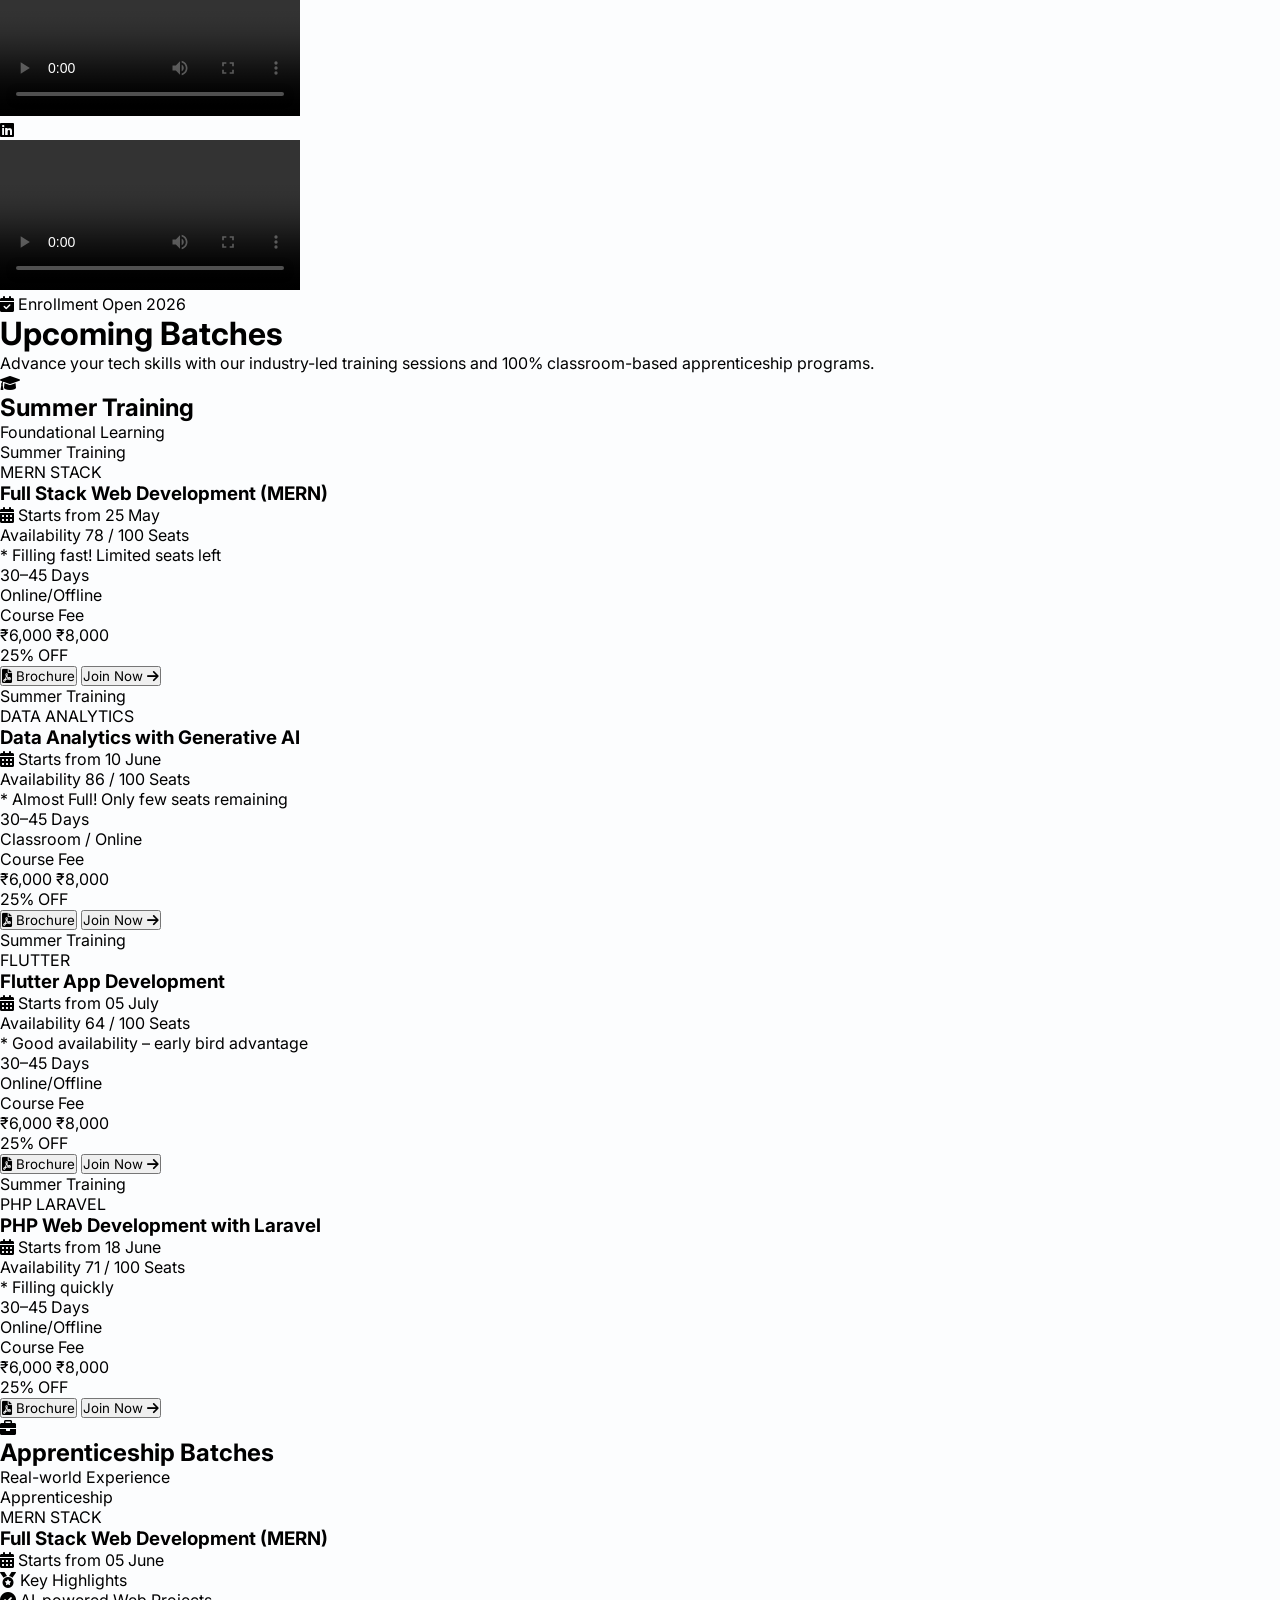
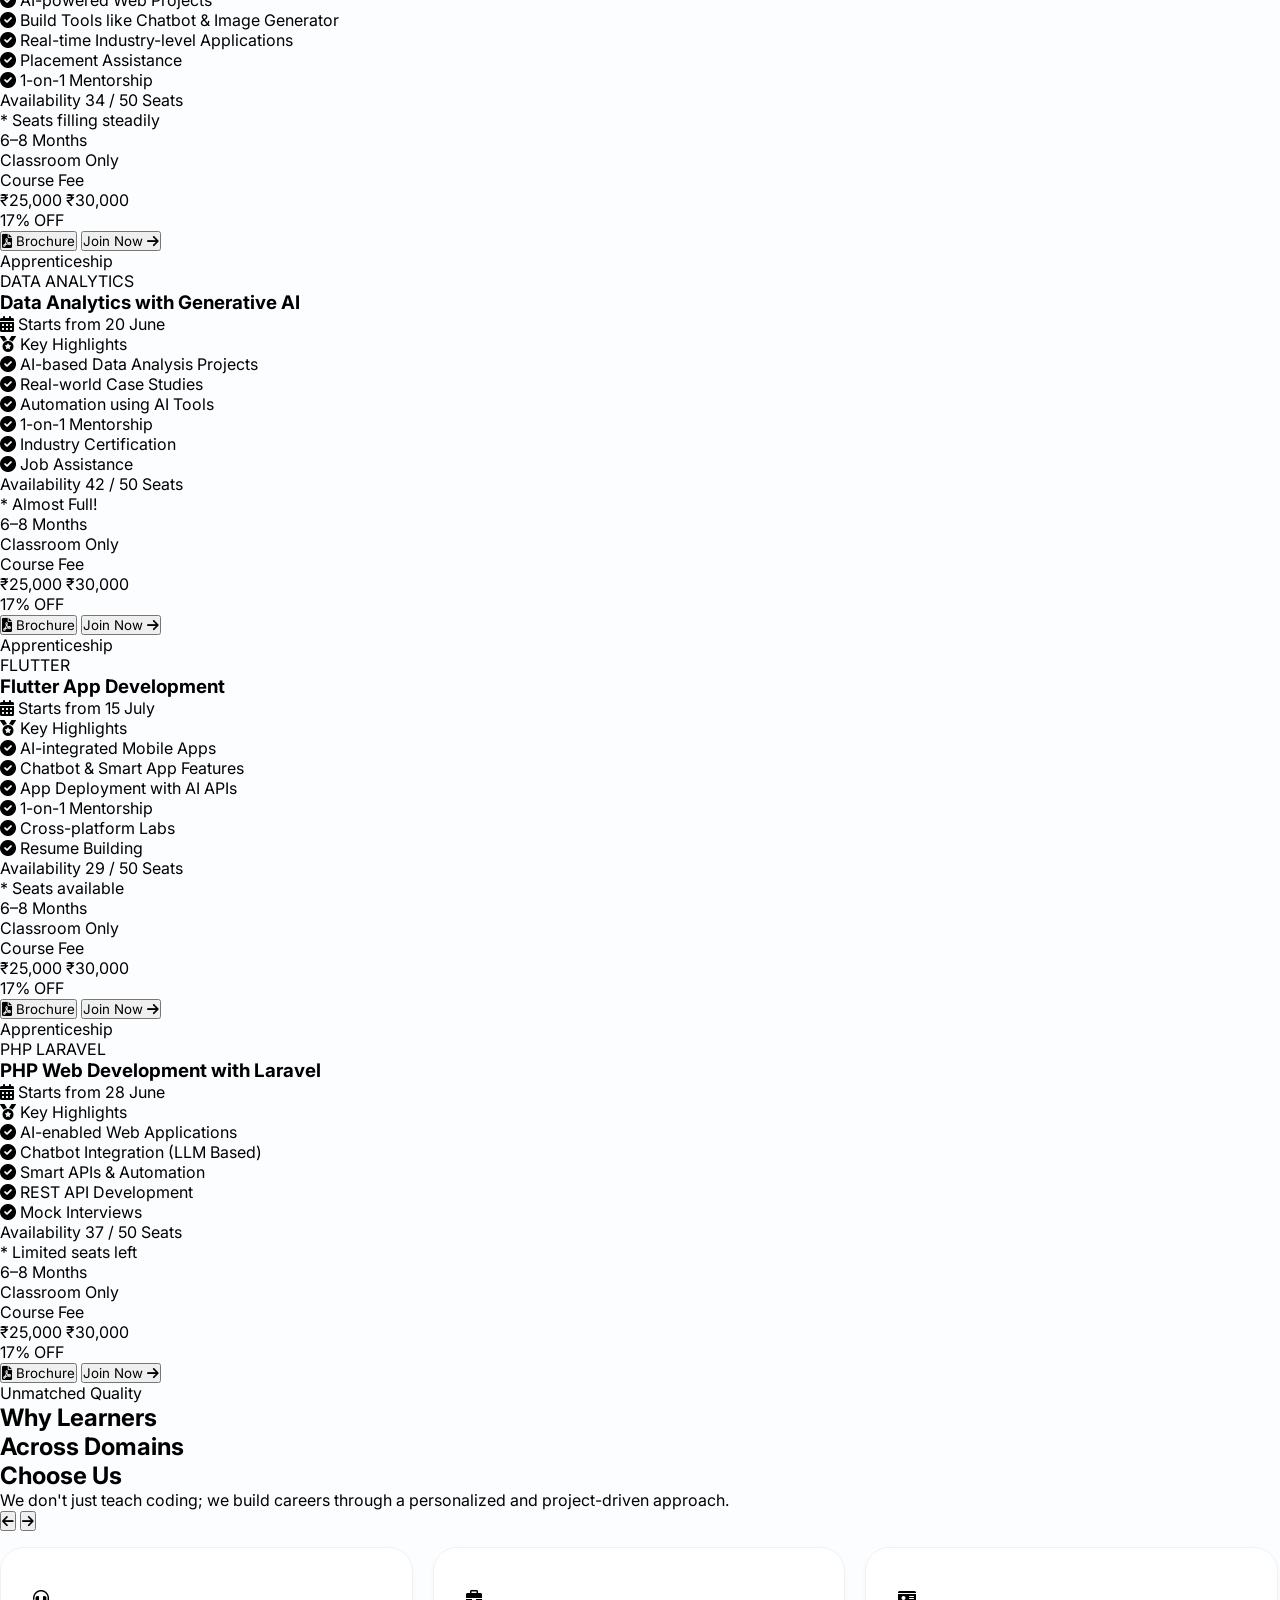
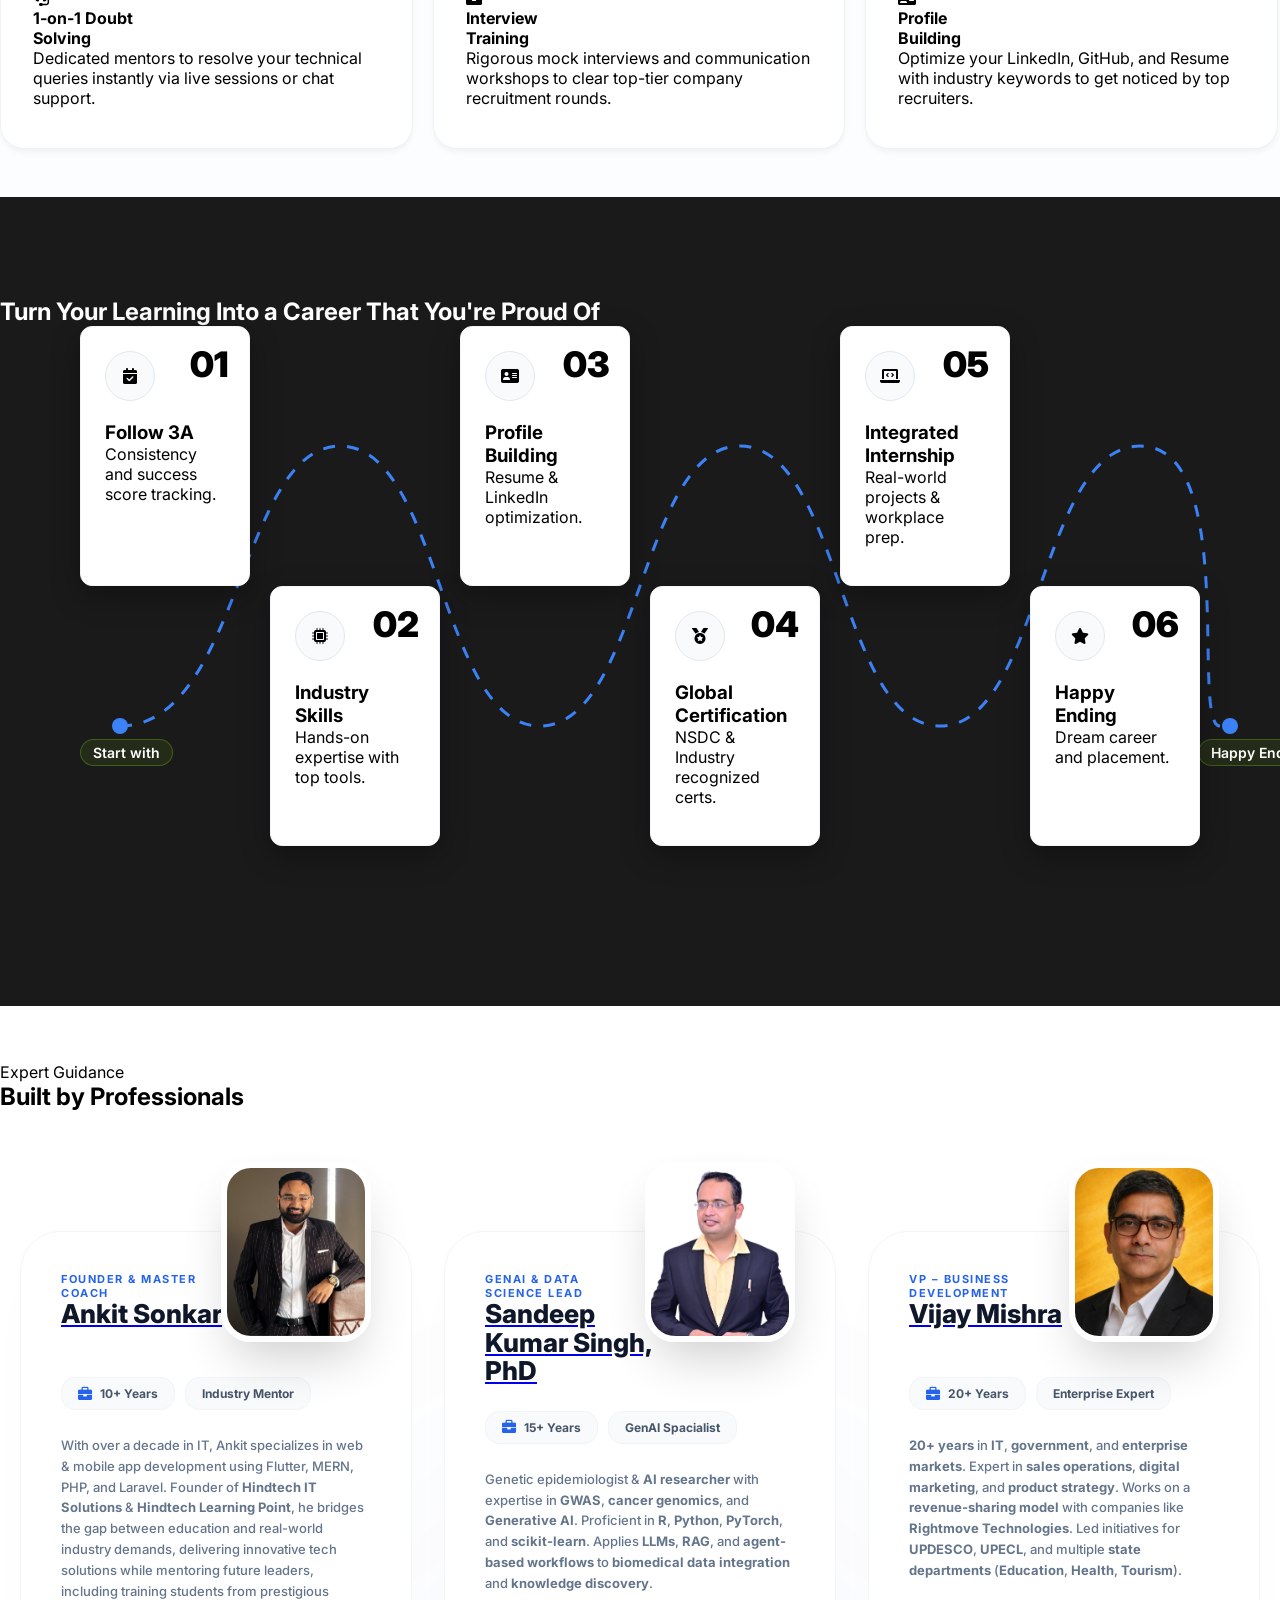
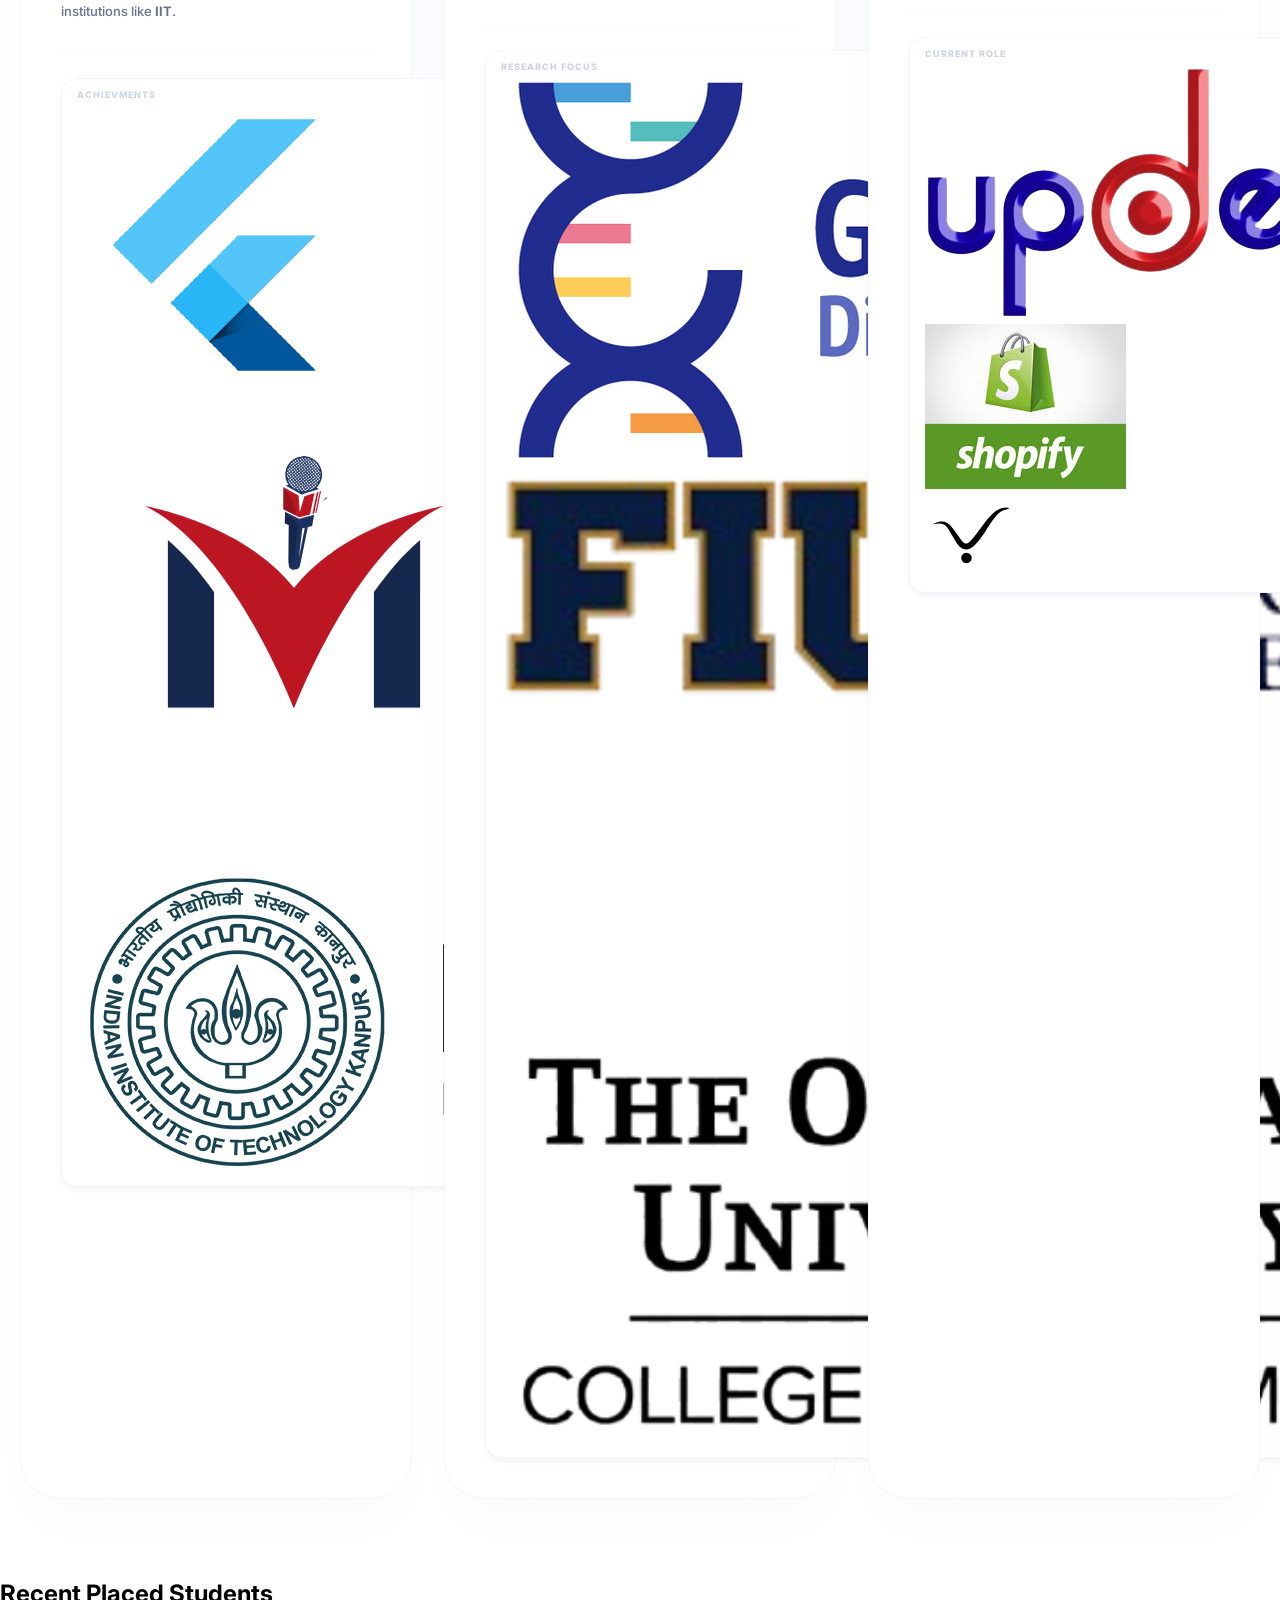
==== commit 59e47bf2: "complete website responsive" ====
--- a/index.html
+++ b/index.html
@@ -6,11 +6,59 @@
     <meta name="viewport" content="width=device-width, initial-scale=1.0">
     <title>Hindtech Learning Point</title>
     <!-- Tailwind CSS -->
+    <!-- Font Awesome for Icons -->
+    <link rel="stylesheet" href="./assets/css/main-style.css">
     <script src="https://cdn.tailwindcss.com"></script>
-    <!-- Font Awesome for Icons -->
     <link href="https://cdnjs.cloudflare.com/ajax/libs/font-awesome/6.0.0/css/all.min.css" rel="stylesheet">
-    <link rel="stylesheet" href="./assets/css/main-style.css">
     <script src="https://unpkg.com/lucide@latest"></script>
+    <link rel="stylesheet" href="https://cdnjs.cloudflare.com/ajax/libs/font-awesome/6.0.0-beta3/css/all.min.css">
+    <link
+        href="https://fonts.googleapis.com/css2?family=Inter:opsz,wght@14..32,300;14..32,400;14..32,500;14..32,600;14..32,700;14..32,800;14..32,900&display=swap"
+        rel="stylesheet">
+    <style>
+        * {
+            font-family: 'Inter', system-ui, -apple-system, BlinkMacSystemFont, 'Segoe UI', sans-serif;
+        }
+
+        body {
+            background-color: #fcfdfe;
+        }
+
+        /* custom bouncy card effect — exact match from react design */
+        .bouncy-card {
+            transition: all 0.5s cubic-bezier(0.175, 0.885, 0.32, 1.275);
+        }
+
+        .bouncy-card:hover {
+            transform: scale(1.03) translateY(-10px);
+            box-shadow: 0 30px 60px -15px rgba(0, 38, 255, 0.08);
+            background: white;
+            z-index: 10;
+            border-color: rgba(0, 0, 0, 0.05);
+        }
+
+        /* custom progress bar smoothness */
+        .progress-fill {
+            transition: width 0.8s cubic-bezier(0.2, 0.9, 0.4, 1.1);
+        }
+
+        /* subtle entry animation */
+        .fade-up {
+            animation: fadeUp 0.6s ease-out;
+        }
+
+        @keyframes fadeUp {
+            from {
+                opacity: 0;
+                transform: translateY(18px);
+            }
+
+            to {
+                opacity: 1;
+                transform: translateY(0);
+            }
+        }
+    </style>
 
     <style>
         .feature-slider-container {
@@ -21,6 +69,29 @@
             scrollbar-width: none;
         }
 
+        .profile-card {
+            transition: all 0.4s cubic-bezier(0.175, 0.885, 0.32, 1.275);
+        }
+
+        .profile-card:hover {
+            transform: translateY(-12px);
+            box-shadow: 0 30px 60px -12px rgba(0, 0, 0, 0.15);
+        }
+
+        .logo-img {
+            height: 32px;
+            width: auto;
+            filter: grayscale(100%);
+            opacity: 0.6;
+            transition: all 0.4s ease;
+            object-fit: contain;
+        }
+
+        .profile-card:hover .logo-img {
+            filter: grayscale(0%);
+            opacity: 1;
+        }
+
         .feature-slider-container::-webkit-scrollbar {
             display: none;
         }
@@ -48,6 +119,62 @@
             }
         }
     </style>
+    <style>
+        /* custom smooth transitions & overflow control */
+        .courses-dropdown {
+            transition: opacity 0.2s ease, transform 0.2s ease, visibility 0.2s;
+            transform-origin: top center;
+        }
+
+        .submenu-panel {
+            transition: opacity 0.2s ease, visibility 0.2s, transform 0.15s ease;
+            will-change: transform, opacity;
+        }
+
+        .dropdown-wrapper,
+        .courses-dropdown,
+        .course-item {
+            overflow: visible !important;
+        }
+
+        /* fix for any tailwind defaults */
+        .course-link {
+            transition: background 0.15s ease;
+        }
+    </style>
+
+    <style>
+        /* smooth overlay transition */
+        .modal-transition {
+            transition: opacity 0.2s ease, visibility 0.2s ease;
+        }
+
+        /* custom spinner */
+        .spinner {
+            border: 2px solid rgba(255, 255, 255, 0.3);
+            border-radius: 50%;
+            border-top: 2px solid white;
+            width: 18px;
+            height: 18px;
+            animation: spin 0.6s linear infinite;
+            display: inline-block;
+        }
+
+        @keyframes spin {
+            0% {
+                transform: rotate(0deg);
+            }
+
+            100% {
+                transform: rotate(360deg);
+            }
+        }
+
+        /* hide scrollbar when modal open? optional */
+        body.modal-open {
+            overflow: hidden;
+        }
+    </style>
 </head>
 
 <body class="bg-white">
@@ -56,93 +183,438 @@
 
     <!-- ========== HEADER (exactly as provided, with sidebar integration) ========== -->
     <header class="w-full bg-white shadow-sm fixed top-0 z-50 border-b border-gray-100">
-        <div class="max-w-7xl mx-auto px-4 sm:px-6 lg:px-8 h-20 flex justify-between items-center">
+        <div class="max-w-7xl mx-auto px-5 lg:px-8 h-16 md:h-20 h-20 flex justify-between items-center">
             <div class="flex items-center gap-3 cursor-pointer">
-                <div class="relative w-9 h-11 flex items-center justify-center border-[3.5px] border-theme-black">
-                    <div class="absolute w-full h-1 bg-white"></div>
-                    <div class="absolute w-1 h-full bg-theme-black"></div>
-                </div>
-                <a href="/" class="flex flex-col justify-center mt-1">
-                    <span
-                        class="text-2xl sm:text-3xl font-extrabold tracking-tight text-theme-black leading-none uppercase">HINDTECH</span>
-                    <span
-                        class="text-[0.60rem] sm:text-xs font-bold tracking-[0.25em] text-theme-black mt-1 uppercase">Learning
-                        Point</span>
+
+                <a href="/" class="flex justify-center sm:justify-start mt-1">
+                    <div class="w-[40vw] max-w-[260px] min-w-[110px]">
+                        <img src="../assets/images/Web_logo.png" alt="Hindtech Learning Point"
+                            class="w-full h-auto object-contain">
+                    </div>
                 </a>
             </div>
             <div class="flex items-center gap-6 sm:gap-8">
                 <!-- EXPLORE COURSES DROPDOWN (hover) -->
-                <div class="demo-container hidden lg:block">
-                    <div class="dropdown-wrapper">
+                <!-- main card / navbar simulation -->
+
+                <div class="">
+                    <!-- Navbar simulation with perfect padding/margin alignment -->
+                    <div class="">
+
+                        <!-- MAIN COMPONENT: Explore Courses dropdown with perfect spacing -->
+                        <div class="demo-container hidden lg:block relative">
+                            <div class="dropdown-wrapper group relative">
+                                <!-- Explore Courses Button -->
+
+                                <button
+                                    class="lg:flex items-center gap-2 text-theme-black font-bold hover:text-theme-blue transition-colors">
+                                    <i class="fa-solid fa-book-open-reader text-lg"></i>
+                                    <span>Explore Courses</span>
+                                </button>
+
+                                <!-- <button
+                                    class="flex items-center gap-2 text-gray-800 font-bold hover:text-indigo-700 transition-colors duration-200 focus:outline-none py-1.5 px-1">
+                                    <i class="fa-solid fa-book-open-reader text-lg"></i>
+                                    <span>Explore Courses</span>
+                                    <i
+                                        class="fa-solid fa-chevron-down text-xs text-gray-500 group-hover:text-indigo-600 transition-all duration-200"></i>
+                                </button> -->
+                                <!-- Dropdown Panel (courses list) - refined spacing -->
+                                <div
+                                    class="courses-dropdown absolute top-full -left-20 mt-3 w-80 bg-white rounded-2xl shadow-2xl border border-gray-100 opacity-0 invisible group-hover:opacity-100 group-hover:visible group-hover:translate-y-0 translate-y-2 z-50 overflow-visible">
+                                    <div class="course-list p-3 space-y-1.5">
+
+                                        <!-- MERN Course Item with proper icon -->
+                                        <div class="course-item relative group/submenu overflow-visible">
+                                            <a href="/courses/mern-full-stack-development"
+                                                class="course-link flex items-center justify-between p-2 rounded-xl bg-white hover:bg-green-50/60 transition-all duration-150">
+                                                <div class="flex items-start gap-3">
+                                                    <div class="text-green-600 text-lg w-6 pt-0.5"><i
+                                                            class="fab fa-react"></i></div>
+                                                    <div>
+                                                        <div class="course-name font-extrabold text-gray-800">Full Stack
+                                                            Web Development (MERN)</div>
+                                                        <!-- <div
+                                                            class="course-duration flex items-center gap-1.5 text-xs text-gray-500 mt-1">
+                                                            <span class="text-indigo-500"><i
+                                                                    class="fa-regular fa-clock"></i></span>
+                                                            <span>Duration: 6 Months</span>
+                                                        </div> -->
+                                                    </div>
+                                                </div>
+                                                <i
+                                                    class="fa-solid fa-angle-right text-gray-400 group-hover/submenu:text-indigo-600 group-hover/submenu:translate-x-1 transition-all"></i>
+                                            </a>
+                                            <!-- POPUP: Summer + Apprenticeship -->
+                                            <div
+                                                class="submenu-panel absolute left-full top-0 ml-2 w-64 bg-white rounded-xl shadow-xl border border-indigo-100/70 p-3 z-50 opacity-0 invisible group-hover/submenu:opacity-100 group-hover/submenu:visible group-hover/submenu:translate-x-0 translate-x-2 transition-all duration-200">
+                                                <div class="space-y-3">
+                                                    <a href="/courses/mern-full-stack-development">
+                                                        <div
+                                                            class="flex items-start gap-3 p-1.5 rounded-lg hover:bg-amber-50 transition">
+                                                            <div
+                                                                class="w-7 h-7 rounded-full bg-amber-100 flex items-center justify-center text-amber-600">
+                                                                <i class="fa-solid fa-sun"></i>
+                                                            </div>
+                                                            <div>
+                                                                <div class="font-bold text-gray-800 text-sm">Summer
+                                                                    Training</div>
+                                                                <div
+                                                                    class="text-xs text-gray-500 flex items-center gap-1 mt-0.5">
+                                                                    <i class="fa-regular fa-calendar-alt"></i> Duration:
+                                                                    30-45
+                                                                    days
+                                                                </div>
+                                                                <!-- <div class="text-[11px] text-gray-400">Live projects +
+                                                                mentorship</div> -->
+                                                            </div>
+                                                        </div>
+                                                    </a>
+                                                    <a href="/courses/mern-full-stack-development">
+                                                        <div
+                                                            class="flex items-start gap-3 p-1.5 rounded-lg hover:bg-indigo-50 transition">
+                                                            <div
+                                                                class="w-7 h-7 rounded-full bg-indigo-100 flex items-center justify-center text-indigo-600">
+                                                                <i class="fa-solid fa-briefcase"></i>
+                                                            </div>
+                                                            <div>
+                                                                <div class="font-bold text-gray-800 text-sm">
+                                                                    Apprenticeship
+                                                                </div>
+                                                                <div
+                                                                    class="text-xs text-gray-500 flex items-center gap-1 mt-0.5">
+                                                                    <i class="fa-regular fa-clock"></i> Duration: 6-8
+                                                                    months
+                                                                </div>
+                                                                <!-- <div class="text-[11px] text-gray-400">Paid real‑world
+                                                                training</div> -->
+                                                            </div>
+                                                        </div>
+                                                    </a>
+                                                </div>
+                                            </div>
+                                        </div>
+
+                                        <!-- Flutter Course Item -->
+                                        <div class="course-item relative group/submenu overflow-visible">
+                                            <a href="/courses/flutter-hybrid-app-development"
+                                                class="course-link flex items-center justify-between p-2 rounded-xl bg-white hover:bg-blue-50/60 transition-all duration-150">
+                                                <div class="flex items-start gap-3">
+                                                    <div class="text-blue-500 text-lg w-6 pt-0.5"><svg
+                                                            xmlns="http://www.w3.org/2000/svg"
+                                                            viewBox="0 0 640 640"><!--!Font Awesome Free v7.2.0 by @fontawesome - https://fontawesome.com License - https://fontawesome.com/license/free Copyright 2026 Fonticons, Inc.-->
+                                                            <path
+                                                                d="M525.5 300.3L387.7 438.1L525.5 576L368 576C331.9 539.9 285.9 493.9 230.1 438.1L368 300.3L525.5 300.3zM368 64L112 320L190.8 398.8L525.5 64L368 64z"
+                                                                fill="blue" />
+                                                        </svg></div>
+                                                    <div>
+                                                        <div class="course-name font-extrabold text-gray-800">Flutter
+                                                            App Development (iOS & android)</div>
+                                                        <!-- <div
+                                                            class="course-duration flex items-center gap-1.5 text-xs text-gray-500 mt-1">
+                                                            <span class="text-indigo-500"><i
+                                                                    class="fa-regular fa-clock"></i></span>
+                                                            <span>Duration: 8-10 Months</span>
+                                                        </div> -->
+                                                    </div>
+                                                </div>
+                                                <i
+                                                    class="fa-solid fa-angle-right text-gray-400 group-hover/submenu:text-indigo-600 group-hover/submenu:translate-x-1 transition-all"></i>
+                                            </a>
+                                            <a href="/courses/flutter-hybrid-app-development">
+                                                <div
+                                                    class="submenu-panel absolute left-full top-0 ml-2 w-64 bg-white rounded-xl shadow-xl border border-indigo-100/70 p-3 z-50 opacity-0 invisible group-hover/submenu:opacity-100 group-hover/submenu:visible group-hover/submenu:translate-x-0 translate-x-2 transition-all duration-200">
+                                                    <div class="space-y-3">
+                                                        <div
+                                                            class="flex items-start gap-3 p-1.5 rounded-lg hover:bg-amber-50">
+                                                            <div
+                                                                class="w-7 h-7 rounded-full bg-amber-100 flex items-center justify-center text-amber-600">
+                                                                <i class="fa-solid fa-sun"></i>
+                                                            </div>
+                                                            <div>
+                                                                <div class="font-bold text-gray-800 text-sm">Summer
+                                                                    Training</div>
+                                                                <div class="text-xs text-gray-500"><i
+                                                                        class="fa-regular fa-calendar-alt mr-1"></i>
+                                                                    Duration: 30-45 Days</div>
+                                                            </div>
+                                                        </div>
+                                            </a>
+                                            <a href="/courses/flutter-hybrid-app-development">
+                                                <div class="flex items-start gap-3 p-1.5 rounded-lg hover:bg-indigo-50">
+                                                    <div
+                                                        class="w-7 h-7 rounded-full bg-indigo-100 flex items-center justify-center text-indigo-600">
+                                                        <i class="fa-solid fa-briefcase"></i>
+                                                    </div>
+                                                    <div>
+                                                        <div class="font-bold text-gray-800 text-sm">Apprenticeship
+                                                        </div>
+                                                        <div class="text-xs text-gray-500"><i
+                                                                class="fa-regular fa-clock mr-1"></i> Duration: 6-8
+                                                            months</div>
+                                                    </div>
+                                                </div>
+                                            </a>
+                                        </div>
+                                    </div>
+                                </div>
+
+                                <!-- Generative AI Course Item -->
+                                <div class="course-item relative group/submenu overflow-visible">
+                                    <a href="/courses/mastering-generative-AI"
+                                        class="course-link flex items-center justify-between p-2 rounded-xl bg-white hover:bg-orange-50/60 transition-all duration-150">
+                                        <div class="flex items-start gap-3">
+                                            <div class="text-orange-600 text-lg w-6 pt-0.5"><i
+                                                    class="fa-solid fa-brain"></i></div>
+                                            <div>
+                                                <div class="course-name font-extrabold text-gray-800">Data Analytics
+                                                    with Generative AI</div>
+                                                <!-- <div
+                                                            class="course-duration flex items-center gap-1.5 text-xs text-gray-500 mt-1">
+                                                            <span class="text-indigo-500"><i
+                                                                    class="fa-regular fa-clock"></i></span>
+                                                            <span>Duration: 8-10 Months</span>
+                                                        </div> -->
+                                            </div>
+                                        </div>
+                                        <i
+                                            class="fa-solid fa-angle-right text-gray-400 group-hover/submenu:text-indigo-600 group-hover/submenu:translate-x-1 transition-all"></i>
+                                    </a>
+                                    <a href="/courses/mastering-generative-AI">
+                                        <div
+                                            class="submenu-panel absolute left-full top-0 ml-2 w-64 bg-white rounded-xl shadow-xl border border-indigo-100/70 p-3 z-50 opacity-0 invisible group-hover/submenu:opacity-100 group-hover/submenu:visible group-hover/submenu:translate-x-0 translate-x-2 transition-all duration-200">
+                                            <div class="space-y-3">
+                                                <div class="flex items-start gap-3 p-1.5 rounded-lg hover:bg-amber-50">
+                                                    <div
+                                                        class="w-7 h-7 rounded-full bg-amber-100 flex items-center justify-center text-amber-600">
+                                                        <i class="fa-solid fa-sun"></i>
+                                                    </div>
+                                                    <div>
+                                                        <div class="font-bold text-gray-800 text-sm">Summer
+                                                            Training</div>
+                                                        <div class="text-xs text-gray-500"><i
+                                                                class="fa-regular fa-calendar-alt"></i>
+                                                            Duration:
+                                                            30-45 Days
+                                                        </div>
+                                                    </div>
+                                                </div>
+
+                                    </a>
+                                    <a href="/courses/mastering-generative-AI">
+                                        <div class="flex items-start gap-3 p-1.5 rounded-lg hover:bg-indigo-50">
+                                            <div
+                                                class="w-7 h-7 rounded-full bg-indigo-100 flex items-center justify-center text-indigo-600">
+                                                <i class="fa-solid fa-briefcase"></i>
+                                            </div>
+                                            <div>
+                                                <div class="font-bold text-gray-800 text-sm">Apprenticeship
+                                                </div>
+                                                <div class="text-xs text-gray-500"><i
+                                                        class="fa-regular fa-clock mr-1"></i> Duration: 6-8
+                                                    months
+                                                </div>
+                                            </div>
+                                        </div>
+                                    </a>
+                                </div>
+                            </div>
+                        </div>
+
+                        <!-- PHP Laravel Course Item -->
+                        <div class="course-item relative group/submenu overflow-visible">
+                            <a href="/courses/php"
+                                class="course-link flex items-center justify-between p-2 rounded-xl bg-white hover:bg-red-50/60 transition-all duration-150">
+                                <div class="flex items-start gap-3">
+                                    <div class="text-red-500 text-lg w-6 pt-0.5"><i class="fab fa-php"></i>
+                                    </div>
+                                    <div>
+                                        <div class="course-name font-extrabold text-gray-800">PHP Web Development with
+                                            Laravel</div>
+                                        <!-- <div
+                                                            class="course-duration flex items-center gap-1.5 text-xs text-gray-500 mt-1">
+                                                            <span class="text-indigo-500"><i
+                                                                    class="fa-regular fa-clock"></i></span>
+                                                            <span>Duration: 8-10 Months</span>
+                                                        </div> -->
+                                    </div>
+                                </div>
+                                <i
+                                    class="fa-solid fa-angle-right text-gray-400 group-hover/submenu:text-indigo-600 group-hover/submenu:translate-x-1 transition-all"></i>
+                            </a>
+                            <a href="/courses/php">
+                                <div
+                                    class="submenu-panel absolute left-full top-0 ml-2 w-64 bg-white rounded-xl shadow-xl border border-indigo-100/70 p-3 z-50 opacity-0 invisible group-hover/submenu:opacity-100 group-hover/submenu:visible group-hover/submenu:translate-x-0 translate-x-2 transition-all duration-200">
+                                    <div class="space-y-3">
+                                        <div class="flex items-start gap-3 p-1.5 rounded-lg hover:bg-amber-50">
+                                            <div
+                                                class="w-7 h-7 rounded-full bg-amber-100 flex items-center justify-center text-amber-600">
+                                                <i class="fa-solid fa-sun"></i>
+                                            </div>
+                                            <div>
+                                                <div class="font-bold text-gray-800 text-sm">Summer
+                                                    Training</div>
+                                                <div class="text-xs text-gray-500"><i
+                                                        class="fa-regular fa-calendar-alt"></i> Duration:
+                                                    30-45 Days
+                                                </div>
+                                            </div>
+                                        </div>
+                                        <a href="./courses/php">
+                                            <div class="flex items-start gap-3 p-1.5 rounded-lg hover:bg-indigo-50">
+                                                <div
+                                                    class="w-7 h-7 rounded-full bg-indigo-100 flex items-center justify-center text-indigo-600">
+                                                    <i class="fa-solid fa-user-graduate"></i>
+                                                </div>
+                                                <div>
+                                                    <div class="font-bold text-gray-800 text-sm">
+                                                        Apprenticeship
+                                                    </div>
+                                                    <div class="text-xs text-gray-500"> <i
+                                                            class="fa-regular fa-clock mr-1"></i>Duration:
+                                                        6-8
+                                                        months
+                                                    </div>
+                                                </div>
+                                            </div>
+                                        </a>
+                                    </div>
+                                </div>
+                            </a>
+                        </div>
+                    </div>
+
+                    <!-- Dropdown CTA with consistent padding -->
+                    <div
+                        class="dropdown-cta border-t border-gray-100 px-4 py-3.5 bg-gray-50/80 rounded-b-2xl flex items-center justify-between flex-wrap gap-2">
+                        <div class="guidance-text flex items-center gap-1.5 text-sm font-medium text-gray-700">
+                            <i class="fa-regular fa-message text-blue-500"></i>
+                            <span>Looking for Guidance ?</span>
+                        </div>
                         <button
-                            class="lg:flex items-center gap-2 text-theme-black font-bold hover:text-theme-blue transition-colors">
-                            <i class="fa-solid fa-book-open-reader text-lg"></i>
-                            <span>Explore Courses</span>
+                            class="callback-btn bg-blue-600 hover:bg-blue-700 text-white text-sm font-semibold py-2 px-4 rounded-full shadow-md transition-all flex items-center gap-2"
+                            id="callbackDropdownBtn">
+                            Request A Call Back <i class="fa-solid fa-phone"></i>
                         </button>
-                        <div class="courses-dropdown">
-                            <div class="course-list">
-                                <a href="/courses/mern-full-stack-development" class="course-item">
-                                    <div>
-                                        <div class="course-name">MERN Full Stack Development</div>
-                                        <div class="course-duration"><span class="blue-dot"><i
-                                                    class="fa-regular fa-clock"></i></span> Duration: 6 Months</div>
-                                    </div>
-                                    <i class="fa-solid fa-angle-right"></i>
-                                </a>
-                                <a href="/courses/flutter-hybrid-app-development" class="course-item">
-                                    <div>
-                                        <div class="course-name">Flutter Hybrid App Development
-                                        </div>
-                                        <div class="course-duration"><span class="blue-dot"><i
-                                                    class="fa-regular fa-clock"></i></span> Duration: 8-10 Months</div>
-                                    </div>
-                                    <i class="fa-solid fa-angle-right"></i>
-                                </a>
-                                <a href="/courses/mastering-generative-AI" class="course-item">
-                                    <div>
-                                        <div class="course-name">Mastering Generative AI</div>
-                                        <div class="course-duration"><span class="blue-dot"><i
-                                                    class="fa-regular fa-clock"></i></span> Duration: 8-10 Months</div>
-                                    </div>
-                                    <i class="fa-solid fa-angle-right"></i>
-                                </a>
-                                <a href="/courses/php" class="course-item">
-                                    <div>
-                                        <div class="course-name">Mastering PHP LaravelI</div>
-                                        <div class="course-duration"><span class="blue-dot"><i
-                                                    class="fa-regular fa-clock"></i></span> Duration: 8-10 Months</div>
-                                    </div>
-                                    <i class="fa-solid fa-angle-right"></i>
-                                </a>
-
-
-                            </div>
-                            <div class="dropdown-cta">
-                                <div class="guidance-text">Looking for Guidance ?</div>
-
-                                <button class="callback-btn callbackBtn" id="callbackDropdownBtn">Request A Call Back <i
-                                        class="fa-solid fa-phone"></i></button>
-
-
-                            </div>
-                        </div>
-                    </div>
-                </div>
-
-                <!-- Get Career Guidance Button -->
-                <button id="callbackDropdownBtn"
-                    class="callbackBtn hidden sm:flex items-center gap-3 bg-theme-blue text-white px-7 py-2.5 rounded-full font-bold shadow-md hover:shadow-lg transition-all">
-                    <i class="fa-solid fa-graduation-cap"></i>
-                    <span>Get Career Guidance</span>
-                </button>
-
-                <!-- HAMBURGER BUTTON (opens sidebar) -->
-                <button id="openSidebarBtn"
-                    class="w-10 h-10 flex items-center justify-center rounded-full border-2 border-transparent text-theme-black hover:border-theme-black">
-                    <i class="fa-solid fa-bars-staggered text-xl"></i>
-                </button>
-
+                    </div>
+                </div>
             </div>
+        </div>
+
+
+        </div>
+
+
+        </div>
+
+        <script>
+            (function () {
+                // Callback functionality
+                const callbackBtn = document.getElementById('callbackDropdownBtn');
+                if (callbackBtn) {
+                    callbackBtn.addEventListener('click', (e) => {
+                        e.preventDefault();
+                        alert("📞 Thanks for your interest! A career advisor will contact you within 24 hours.");
+                    });
+                }
+
+                // SMART POPUP POSITIONING to avoid overflow (works on all screen sizes)
+                const courseItems = document.querySelectorAll('.course-item');
+
+                function initSmartPopupPlacement() {
+                    courseItems.forEach(item => {
+                        const submenu = item.querySelector('.submenu-panel');
+                        if (!submenu) return;
+
+                        // remove old listeners to avoid duplicates
+                        item.removeEventListener('mouseenter', handleMouseEnter);
+                        item.removeEventListener('mouseleave', handleMouseLeave);
+
+                        function handleMouseEnter() {
+                            setTimeout(() => {
+                                const rect = item.getBoundingClientRect();
+                                const viewportWidth = window.innerWidth;
+                                if (submenu) {
+                                    // reset inline styles to get natural width
+                                    submenu.style.left = '';
+                                    submenu.style.right = '';
+                                    submenu.style.marginLeft = '';
+                                    submenu.style.marginRight = '';
+                                    // Force reflow to measure correctly
+                                    submenu.style.visibility = 'hidden';
+                                    submenu.style.display = 'block';
+                                    const subRect = submenu.getBoundingClientRect();
+                                    submenu.style.visibility = '';
+                                    submenu.style.display = '';
+
+                                    const potentialRightEdge = rect.right + subRect.width + 16;
+                                    if (potentialRightEdge > viewportWidth) {
+                                        submenu.style.left = 'auto';
+                                        submenu.style.right = '100%';
+                                        submenu.style.marginLeft = '0px';
+                                        submenu.style.marginRight = '8px';
+                                    } else {
+                                        submenu.style.left = '100%';
+                                        submenu.style.right = 'auto';
+                                        submenu.style.marginLeft = '8px';
+                                        submenu.style.marginRight = '0px';
+                                    }
+                                }
+                            }, 10);
+                        }
+
+                        function handleMouseLeave() {
+                            if (submenu) {
+                                submenu.style.left = '';
+                                submenu.style.right = '';
+                                submenu.style.marginLeft = '';
+                                submenu.style.marginRight = '';
+                                submenu.style.transform = '';
+                            }
+                        }
+
+                        item.addEventListener('mouseenter', handleMouseEnter);
+                        item.addEventListener('mouseleave', handleMouseLeave);
+                    });
+                }
+
+                // reset on resize
+                let resizeTimer;
+                window.addEventListener('resize', function () {
+                    if (resizeTimer) clearTimeout(resizeTimer);
+                    resizeTimer = setTimeout(() => {
+                        document.querySelectorAll('.submenu-panel').forEach(panel => {
+                            panel.style.left = '';
+                            panel.style.right = '';
+                            panel.style.marginLeft = '';
+                            panel.style.marginRight = '';
+                        });
+                    }, 150);
+                });
+
+                if (document.readyState === 'loading') {
+                    document.addEventListener('DOMContentLoaded', initSmartPopupPlacement);
+                } else {
+                    initSmartPopupPlacement();
+                }
+
+                console.log('✅ Interactive Course Explorer | Proper icons, clean spacing, summer(3-4) & apprenticeship(6-8)');
+            })();
+        </script>
+        <!-- Get Career Guidance Button -->
+        <button id="callbackDropdownBtn"
+            class="open-inquire-btn hidden sm:flex items-center gap-3 bg-theme-blue text-white px-2 sm:px-7 py-2.5 rounded-full font-bold shadow-md hover:shadow-lg transition-all">
+            <i class="fa-solid fa-graduation-cap"></i>
+            <span class="text-xs md:text-base">Get Career Guidance</span>
+        </button>
+
+        <!-- HAMBURGER BUTTON (opens sidebar) -->
+        <button id="openSidebarBtn"
+            class="w-10 h-10 flex items-center justify-center rounded-full border-2 border-transparent text-theme-black hover:border-theme-black">
+            <i class="fa-solid fa-bars-staggered text-xl"></i>
+        </button>
+
+        </div>
         </div>
     </header>
 
@@ -153,14 +625,15 @@
 
 
 
-
     <!-- SIDEBAR -->
     <aside id="sidebar"
         class="fixed top-0 right-0 h-full w-full max-w-md bg-white shadow-2xl z-50 transform translate-x-full transition-all duration-300 ease-out flex flex-col">
 
         <!-- HEADER -->
         <div class="flex items-center justify-between px-6 py-5 border-b border-gray-100">
-            <h2 class="text-xl font-bold text-[#233fff]">Menu</h2>
+            <a href="/">
+                <h2 class="text-xl font-bold text-[#233fff]"><i class="fas fa-home"></i></h2>
+            </a>
             <button id="closeSidebarBtn" class="py-1 px-3  bg-gray-50 hover:bg-red-50 hover:text-red-500 rounded-full">
                 <i class="fas fa-times"></i>
             </button>
@@ -191,29 +664,35 @@
                     <a href="/courses/mern-full-stack-development"
                         class="group flex items-center gap-3 py-2.5 px-3 text-sm text-gray-600 rounded-lg hover:bg-blue-50 hover:text-[#233fff]">
                         <div class="w-1.5 h-1.5 bg-gray-300 rounded-full group-hover:bg-[#233fff]"></div>
-                        <i class="fas fa-code text-gray-400 group-hover:text-[#233fff]"></i>
-                        MERN Full Stack Development
+                        <i class="fa-brands fa-react text-gray-400 group-hover:text-[#233fff]"></i>
+                        Full Stack Web Development (MERN)
                     </a>
 
                     <a href="/courses/flutter-hybrid-app-development"
                         class="group flex items-center gap-3 py-2.5 px-3 text-sm text-gray-600 rounded-lg hover:bg-blue-50 hover:text-[#233fff]">
                         <div class="w-1.5 h-1.5 bg-gray-300 rounded-full group-hover:bg-[#233fff]"></div>
-                        <i class="fas fa-mobile-alt text-gray-400 group-hover:text-[#233fff]"></i>
-                        Flutter Hybrid App Development
+                        <svg xmlns="http://www.w3.org/2000/svg" viewBox="0 0 640 640"
+                            class="w-5 h-5 text-gray-400 group-hover:text-[#233fff] fill-current transition-colors duration-300">
+                            <path
+                                d="M525.5 300.3L387.7 438.1L525.5 576L368 576C331.9 539.9 285.9 493.9 230.1 438.1L368 300.3L525.5 300.3zM368 64L112 320L190.8 398.8L525.5 64L368 64z" />
+                        </svg>
+                        Flutter App Development
                     </a>
 
                     <a href="/courses/mastering-generative-AI"
                         class="group flex items-center gap-3 py-2.5 px-3 text-sm text-gray-600 rounded-lg hover:bg-blue-50 hover:text-[#233fff]">
                         <div class="w-1.5 h-1.5 bg-gray-300 rounded-full group-hover:bg-[#233fff]"></div>
-                        <i class="fas fa-robot text-gray-400 group-hover:text-[#233fff]"></i>
-                        Mastering Generative AI
+                        <i class="fa-solid fa-brain text-gray-400 group-hover:text-[#233fff]"></i>
+
+                        Data Analytics with Generative AI
                     </a>
 
                     <a href="/courses/php"
                         class="group flex items-center gap-3 py-2.5 px-3 text-sm text-gray-600 rounded-lg hover:bg-blue-50 hover:text-[#233fff]">
                         <div class="w-1.5 h-1.5 bg-gray-300 rounded-full group-hover:bg-[#233fff]"></div>
-                        <i class="fas fa-database text-gray-400 group-hover:text-[#233fff]"></i>
-                        PHP
+                        <i class="fa-brands fa-php text-gray-400 group-hover:text-[#233fff]"></i>
+
+                        PHP Web Development with Laravel
                     </a>
 
                 </div>
@@ -300,45 +779,61 @@
 
 
     <!-- 2. Hero Section (STILL ORIGINAL) -->
-    <section class="relative w-full md:mt-0 mt-28 sm:mt-28 md:py-32 overflow-hidden bg-white">
+    <section class="relative w-full md:mt-0 mt-28 sm:mt-28 md:pt-32 overflow-hidden bg-white">
         <div class="max-w-7xl mx-auto px-4 sm:px-6 lg:px-8">
             <div class="grid grid-cols-1 lg:grid-cols-2 gap-12 items-center">
-                <div class="space-y-8">
-                    <h1 class="text-4xl md:text-5xl lg:text-6xl font-extrabold text-theme-black leading-[1.15]">
+                <div class="space-y-5">
+                    <h1 class="text-3xl md:text-4xl lg:text-6xl font-extrabold text-theme-black leading-[1.15]">
                         India’s Leading and <span class="text-theme-blue">Trusted IT Training</span> Institute
                     </h1>
-                    <p class="text-xl text-gray-600 font-medium">
+                    <p class="lg:text-xl text-lg text-gray-600 font-medium">
                         Offering Classroom & Online Training with 100% Placement Assistance.
                     </p>
                     <div class="space-y-4">
                         <p
                             class="text-sm font-bold text-gray-500 uppercase tracking-widest border-b-2 border-theme-blue w-fit pb-1">
-                            In association with :</p>
-                        <div class="flex flex-wrap items-center gap-6 grayscale opacity-80">
-                            <div class="flex items-center gap-2"><i
-                                    class="fa-solid fa-graduation-cap text-2xl text-theme-black"></i><span
-                                    class="font-black text-sm">Skill India</span></div>
-                            <div class="flex items-center gap-2 border-l border-gray-300 pl-4"><i
-                                    class="fa-solid fa-building-columns text-2xl text-theme-black"></i><span
-                                    class="font-black text-sm uppercase">NSDC</span></div>
-                            <div class="flex items-center gap-2 border-l border-gray-300 pl-4"><i
-                                    class="fa-solid fa-certificate text-2xl text-theme-black"></i><span
-                                    class="font-black text-sm">ISO Certified</span></div>
-                            <div class="flex items-center gap-2 border-l border-gray-300 pl-4"><i
-                                    class="fa-solid fa-industry text-2xl text-theme-black"></i><span
-                                    class="font-black text-sm">MSME</span></div>
+                            In association with :
+                        </p>
+
+                        <div class="flex flex-wrap items-center gap-6">
+
+                            <!-- Skill India -->
+                            <div class="flex items-center gap-2">
+                                <img src="/assets/images/home/Skill-India-Color-web.png" alt="Skill India"
+                                    class="h-6 sm:h-14 w-10 md:w-auto  object-contain">
+                            </div>
+
+                            <!-- NSDC -->
+                            <div class="flex items-center gap-2 border-l border-gray-300 pl-4">
+                                <img src="/assets/images/home/nsdc_logo.png" alt="NSDC"
+                                    class="h-6 sm:h-14 w-10 md:w-auto  object-contain">
+                            </div>
+
+                            <!-- ISO -->
+                            <div class="flex items-center gap-2 border-l border-gray-300 pl-4">
+                                <img src="/assets/images/home/iso_logo.png" alt="ISO Certified"
+                                    class="h-6 sm:h-14 w-10 lg:w-auto  object-contain">
+                            </div>
+
+                            <!-- MSME -->
+                            <div class="flex items-center gap-2 border-l border-gray-300 pl-4">
+                                <img src="/assets/images/home/msme_logo.png" alt="MSME"
+                                    class="h-6 sm:h-12 w-10 md:w-auto  object-contain">
+                            </div>
+
                         </div>
                     </div>
                     <div class="pt-4">
                         <button
-                            class="openSyllabusModal bg-theme-blue text-white px-8 py-4 rounded-md font-bold text-lg flex items-center gap-3 shadow-xl hover:bg-blue-700 transition-all group">
+                            class="downloadBrochure bg-theme-blue text-white px-8 py-4 rounded-md font-bold text-lg flex items-center gap-3 shadow-xl hover:bg-blue-700 transition-all group"
+                            data-file="/assets/doc/company-profile (1).pdf">
                             Download Brochure <i class="fa-solid fa-file-arrow-down group-hover:animate-bounce"></i>
                         </button>
                     </div>
                 </div>
                 <div class="relative">
                     <div
-                        class="bg-white rounded-2xl shadow-[0_20px_60px_-15px_rgba(0,0,0,0.1)] border border-gray-100 p-8 md:p-10">
+                        class="bg-white rounded-2xl shadow-[0_20px_60px_-15px_rgba(0,0,0,0.1)] border border-gray-100 p-8 md:p-16">
                         <h3 class="text-2xl font-extrabold text-theme-black mb-6">Let’s talk about your <span
                                 class="text-theme-blue underline decoration-2 underline-offset-4">career growth!</span>
                         </h3>
@@ -360,14 +855,30 @@
     </section>
 
     <!-- 3. Partners (STILL ORIGINAL) -->
-    <section class="w-full py-10 bg-gray-50/50 border-y border-gray-100">
+    <section class="w-full mt-16 py-8 bg-gray-50/50 border-y border-gray-100">
         <div class="max-w-7xl mx-auto px-4 sm:px-6 lg:px-8 text-center">
-            <p class="text-xs font-black text-gray-400 uppercase tracking-[0.3em] mb-10">Our Students are working at</p>
-            <div class="flex flex-wrap justify-center gap-10 md:gap-20 opacity-40 grayscale">
-                <i class="fab fa-google text-4xl"></i><i class="fab fa-amazon text-4xl"></i><i
-                    class="fab fa-microsoft text-4xl"></i><i class="fab fa-apple text-4xl"></i><i
-                    class="fab fa-ibm text-4xl"></i>
+
+            <p class="text-lg font-black text-gray-400 uppercase tracking-[0.3em] mb-10">
+                Our Students are working at
+            </p>
+
+            <div class="grid grid-cols-2 md:grid-cols-3  xl:grid-cols-6 place-items-center gap-6  md:gap-12">
+
+                <img src="/assets/images/home/1.png" alt="AppShree" class="h-28  md:h-28 xl:h-32 w-auto object-contain">
+
+                <img src="/assets/images/home/2.png" alt="Selio" class="h-28 md:h-28 xl:h-32 w-auto object-contain">
+
+                <img src="/assets/images/home/3.png" alt="TCS" class="h-28 md:h-28 xl:h-32 w-auto object-contain">
+
+                <img src="/assets/images/home/4.png" alt="NextGenPe" class="h-28 md:h-28 xl:h-32 w-auto object-contain">
+
+                <img src="/assets/images/home/5.png" alt="NextGenPe" class="h-28 md:h-28 xl:h-32 w-auto object-contain">
+
+                <img src="/assets/images/home/6.png" alt="MoonInfoSystem"
+                    class="h-28 md:h-28 xl:h-32 w-auto object-contain">
+
             </div>
+
         </div>
     </section>
 
@@ -390,34 +901,38 @@
                         <p class="text-gray-500 text-xs leading-relaxed mb-4">Master MongoDB, Express, React, and
                             Node.js wit<i class="fa-solid fa-angle-right"></i>ands-on projects.</p>
                         <div class="border-t border-gray-50 pt-3 text-[11px] font-bold text-gray-600"><i
-                                class="fa-regular fa-clock text-theme-blue"></i> 8-10 Months Classroom & Online</div>
+                                class="fa-regular fa-clock text-theme-blue"></i> 6-8 Months Classroom & Online</div>
                     </div>
                     <div class="p-5 flex gap-2">
                         <button
                             class="openSyllabusModal flex-1 border border-theme-black py-2 rounded-lg text-[10px] font-black hover:bg-theme-black  transition-all"
                             data-course="mern">Syllabus</button>
-                        <button
-                            class="flex-1 bg-theme-blue text-white py-2 rounded-lg text-[10px] font-black shadow-md hover:bg-blue-700 transition-all">Know
-                            More</button>
+                        <a href="/courses/mern-full-stack-development"
+                            class="flex-1 text-center bg-theme-blue text-white py-2 rounded-lg text-[10px] font-black shadow-md hover:bg-blue-700 transition-all">
+                            <button>Know
+                                More</button>
+                        </a>
                     </div>
                 </div>
                 <!-- Course Card 2: Flutter -->
                 <div class="bg-white rounded-xl overflow-hidden course-card flex flex-col h-full">
                     <div class="p-6 pb-2 flex-grow">
-                        <div class="flex gap-3 mb-4 text-blue-400"><i
+                        <div class="flex gap-3 mb-4 text-blue-500"><i
                                 class="fa-solid fa-mobile-screen-button text-xl"></i><i
                                 class="fa-solid fa-code text-xl"></i></div>
                         <h3 class="text-lg font-extrabold text-theme-black mb-2">Flutter Hybrid App Development</h3>
                         <p class="text-gray-500 text-xs leading-relaxed mb-4">Build high-performance Android and iOS
                             apps using Dart & Flutter.</p>
                         <div class="border-t border-gray-50 pt-3 text-[11px] font-bold text-gray-600"><i
-                                class="fa-regular fa-clock text-theme-blue"></i> 6 Months Classroom & Online</div>
+                                class="fa-regular fa-clock text-theme-blue"></i> 6-8 Months Classroom & Online</div>
                     </div>
                     <div class="p-5 flex gap-2">
-                        <button class="openSyllabusModal flex-1 border border-theme-black py-2 rounded-lg text-[10px] font-black"
+                        <button
+                            class="openSyllabusModal flex-1 border border-theme-black py-2 rounded-lg text-[10px] font-black"
                             data-course="flutter">Syllabus</button>
-                        <button class="flex-1 bg-theme-blue text-white py-2 rounded-lg text-[10px] font-black">Know
-                            More</button>
+                        <a href="./courses/flutter-hybrid-app-development"
+                            class="flex-1 text-center bg-theme-blue text-white py-2 rounded-lg text-[10px] font-black">Know
+                            More</a>
                     </div>
                 </div>
                 <!-- Course Card 3: Gen AI -->
@@ -429,13 +944,16 @@
                         <p class="text-gray-500 text-xs leading-relaxed mb-4">Learn LLMs, Prompt Engineering, and
                             building AI agents with OpenAI.</p>
                         <div class="border-t border-gray-50 pt-3 text-[11px] font-bold text-gray-600"><i
-                                class="fa-regular fa-clock text-theme-blue"></i> 4-6 Months Certification Course</div>
+                                class="fa-regular fa-clock text-theme-blue"></i> 6-8 Months Certification Course</div>
                     </div>
                     <div class="p-5 flex gap-2">
-                        <button class="openSyllabusModal flex-1 border border-theme-black py-2 rounded-lg text-[10px] font-black"
+                        <button
+                            class="openSyllabusModal flex-1 border border-theme-black py-2 rounded-lg text-[10px] font-black"
                             data-course="generative_ai">Syllabus</button>
-                        <button class="flex-1 bg-theme-blue text-white py-2 rounded-lg text-[10px] font-black">Know
-                            More</button>
+                        <a href="./courses/mastering-generative-AI"
+                            class="flex-1 bg-theme-blue text-center text-white py-2 rounded-lg text-[10px] font-black">
+                            Know More
+                        </a>
                     </div>
                 </div>
             </div>
@@ -447,11 +965,10 @@
         <div class="max-w-7xl mx-auto px-4 sm:px-6 lg:px-8">
             <div class="grid grid-cols-1 lg:grid-cols-2 gap-20 items-center">
                 <div class="image-stack hidden lg:block">
-                    <img src="https://images.unsplash.com/photo-1523240795612-9a054b0db644?q=80&w=1000&auto=format&fit=crop"
-                        alt="Student Life" class="img-top shadow-xl">
-                    <img src="https://images.unsplash.com/photo-1517245386807-bb43f82c33c4?q=80&w=1000&auto=format&fit=crop"
-                        alt="Team Discussion" class="img-bottom shadow-2xl">
-                    <div class="absolute -top-10 -left-10 w-40 h-40 bg-blue-50 rounded-full -z-10 opacity-60"></div>
+                    <img src="./assets/images/home/1738490451527 (1).jpeg" alt="Student Life" class="img-top shadow-xl">
+                    <img src="./assets/images/home/1751180990040 (1).jpeg" alt="Team Discussion"
+                        class="img-bottom shadow-2xl">
+                    <!-- <div class="absolute -top-10 -left-10 w-40 h-40 bg-blue-50 rounded-full -z-10 opacity-60"></div> -->
                 </div>
                 <div class="space-y-8">
                     <div>
@@ -461,7 +978,7 @@
                             Master the skills to <span class="text-theme-blue">shape your future</span>
                         </h2>
                         <p class="text-gray-600 mt-6 text-lg leading-relaxed">
-                            Join Lucknow's most trusted training ecosystem. We don't just teach code; we build careers
+                            Join Lucknow's most trusted training ecosystem. We don't just teach code, we build careers
                             through rigorous industrial training and hands-on internship programs.
                         </p>
                     </div>
@@ -521,196 +1038,132 @@
         <div class="max-w-7xl mx-auto px-4 sm:px-6 lg:px-8">
             <div class="text-center mb-16">
                 <h2 class="text-3xl md:text-5xl font-extrabold text-theme-black mb-4 tracking-tight">
-                    Learners Who Choose Growth. <span class="text-theme-blue block mt-2">Stories That Inspire.</span>
+                    Learners Who Choose Growth <span class="text-theme-blue block mt-2">Stories That Inspire.</span>
                 </h2>
                 <div class="w-24 h-1.5 bg-theme-blue mx-auto rounded-full mt-6"></div>
             </div>
-            <div class="grid grid-cols-1 md:grid-cols-2 lg:grid-cols-3 gap-8">
+            <div class="grid grid-cols-1 md:grid-cols-2 lg:grid-cols-4 gap-8">
+                <!-- CARD 1: Local Video Example -->
                 <div class="bg-white p-3 rounded-2xl shadow-lg border border-gray-100 relative screenshot-card group">
                     <div
                         class="absolute top-6 right-6 bg-white rounded-md p-1.5 shadow-md z-10 text-[#0a66c2] group-hover:scale-110 transition-transform">
                         <i class="fa-brands fa-linkedin text-2xl"></i>
                     </div>
-                    <div class="w-full h-[450px] bg-gray-100 rounded-xl overflow-hidden"><img
-                            src="https://images.unsplash.com/photo-1616469829581-73993eb86b02?q=80&w=800&auto=format&fit=crop"
-                            class="w-full h-full object-cover"></div>
-                </div>
+                    <div class="w-full h-[450px] bg-gray-100 rounded-xl overflow-hidden relative">
+                        <video id="previewVideo" src="/assets/images/home/feedback1.mp4"
+                            class="w-full h-full object-cover" controls playsinline preload="auto">
+                        </video>
+                    </div>
+
+
+                </div>
+                <!-- CARD 2: YouTube Video Example -->
                 <div class="bg-white p-3 rounded-2xl shadow-lg border border-gray-100 relative screenshot-card group">
                     <div
                         class="absolute top-6 right-6 bg-white rounded-md p-1.5 shadow-md z-10 text-[#0a66c2] group-hover:scale-110 transition-transform">
                         <i class="fa-brands fa-linkedin text-2xl"></i>
                     </div>
-                    <div class="w-full h-[450px] bg-gray-100 rounded-xl overflow-hidden"><img
-                            src="https://images.unsplash.com/photo-1611162616475-46b635cb6868?q=80&w=800&auto=format&fit=crop"
-                            class="w-full h-full object-cover"></div>
-                </div>
-                <div
-                    class="bg-white p-3 rounded-2xl shadow-lg border border-gray-100 relative screenshot-card group hidden lg:block">
+                    <div class="w-full h-[450px] bg-gray-100 rounded-xl overflow-hidden relative">
+                        <video id="previewVideo" src="/assets/images/home/feedback2.mp4"
+                            class="w-full h-full object-cover" controls playsinline preload="auto">
+                        </video>
+                    </div>
+                </div>
+                <!-- CARD 3: YouTube Video Example -->
+                <div class="bg-white p-3 rounded-2xl shadow-lg border border-gray-100 relative screenshot-card group">
                     <div
                         class="absolute top-6 right-6 bg-white rounded-md p-1.5 shadow-md z-10 text-[#0a66c2] group-hover:scale-110 transition-transform">
                         <i class="fa-brands fa-linkedin text-2xl"></i>
                     </div>
-                    <div class="w-full h-[450px] bg-gray-100 rounded-xl overflow-hidden"><img
-                            src="https://images.unsplash.com/photo-1616469829581-73993eb86b02?q=80&w=800&auto=format&fit=crop"
-                            class="w-full h-full object-cover"></div>
-                </div>
+                    <div class="w-full h-[450px] bg-gray-100 rounded-xl overflow-hidden relative">
+                        <video id="previewVideo" src="/assets/images/home/feedback3.mp4"
+                            class="w-full h-full object-cover" controls playsinline preload="auto">
+                        </video>
+                    </div>
+                </div>
+                <!-- CARD 4: YouTube Video Example -->
+                <div class="bg-white p-3 rounded-2xl shadow-lg border border-gray-100 relative screenshot-card group">
+                    <div
+                        class="absolute top-6 right-6 bg-white rounded-md p-1.5 shadow-md z-10 text-[#0a66c2] group-hover:scale-110 transition-transform">
+                        <i class="fa-brands fa-linkedin text-2xl"></i>
+                    </div>
+                    <div class="w-full h-[450px] bg-gray-100 rounded-xl overflow-hidden relative">
+                        <video id="previewVideo" src="/assets/images/home/feedback4.mp4"
+                            class="w-full h-full object-cover" controls playsinline preload="auto">
+                        </video>
+                    </div>
+                </div>
+
+
+
+
             </div>
-        </div>
     </section>
 
     <!-- 7. NEW UPDATED: COMPACT Upcoming Batches Section -->
-    <section class="w-full py-20 bg-white border-t border-gray-100">
-        <div class="max-w-7xl mx-auto px-4 sm:px-6 lg:px-8">
-
-            <!-- Section Header -->
-            <div class="flex justify-between items-end mb-10">
-                <div>
-                    <h2 class="text-3xl md:text-4xl font-extrabold text-theme-black tracking-tight uppercase">Upcoming
-                        <span class="text-theme-blue">Batches</span>
-                    </h2>
-                    <div class="w-16 h-1.5 bg-theme-blue rounded-full mt-3"></div>
-                </div>
+    <div class="max-w-7xl min-h-screen bg-[#fcfdfe] mx-auto py-12 px-4 sm:px-6 lg:px-8 font-sans ">
+        <div class="max-w-7xl mx-auto">
+
+            <!-- MAIN HEADER (exactly as React design) -->
+            <div class="mb-16 flex flex-col items-center justify-center text-center lg:text-left">
+                <span
+                    class="bg-blue-50 text-blue-600 px-4 py-1.5 rounded-full text-xs font-black uppercase tracking-widest border border-blue-100 inline-flex items-center gap-1.5">
+                    <i class="fas fa-calendar-check text-[11px]"></i> Enrollment Open 2026
+                </span>
+                <h1 class="text-5xl md:text-6xl font-black text-gray-900 mt-6 tracking-tight">
+                    Upcoming <span class="text-blue-600">Batches</span>
+                </h1>
+                <p class="mt-4 text-center text-gray-500 text-lg max-w-2xl font-medium">
+                    Advance your tech skills with our industry-led training sessions and 100% classroom-based
+                    apprenticeship programs.
+                </p>
             </div>
 
-            <!-- Batches Grid (Compact) -->
-            <div class="grid grid-cols-1 md:grid-cols-2 lg:grid-cols-3 gap-6">
-
-                <!-- Compact Card 1 -->
-                <div
-                    class="bg-white rounded-2xl border border-gray-200 hover:border-theme-blue shadow-sm hover:shadow-xl transition-all duration-300 overflow-hidden flex flex-col">
-                    <div class="p-6">
-                        <div class="flex justify-between items-start mb-4">
-                            <span class="bg-blue-50 text-theme-blue text-[10px] font-black px-2 py-1 rounded">MERN
-                                STACK</span>
-                            <span class="text-[11px] font-bold text-gray-400"><i class="fa-solid fa-calendar mr-1"></i>
-                                Starts: 25 May</span>
-                        </div>
-                        <h3 class="text-lg font-extrabold text-theme-black mb-4 leading-tight">Full Stack Web
-                            Development (MERN)</h3>
-
-                        <!-- Seat Progress Area -->
-                        <div class="space-y-2 mb-6">
-                            <div class="flex justify-between items-center text-[11px] font-black">
-                                <span class="text-gray-500 uppercase tracking-tighter">Seat Capacity</span>
-                                <span class="text-theme-blue">14 / 20 Seats Filled</span>
-                            </div>
-                            <div class="w-full h-2 bg-gray-100 rounded-full overflow-hidden">
-                                <div class="bg-theme-blue h-full w-[70%]" style="transition: width 1s ease-in-out">
-                                </div>
-                            </div>
-                            <p class="text-[10px] text-red-500 font-bold italic">* Hurry! Only 6 seats left</p>
-                        </div>
-
-                        <!-- Compact Details -->
-                        <div class="grid grid-cols-2 gap-4 mb-6 text-[12px] border-t border-gray-50 pt-4">
-                            <div class="flex items-center gap-2"><i class="fa-solid fa-clock text-theme-blue"></i> 8-10
-                                Months</div>
-                            <div class="flex items-center gap-2"><i
-                                    class="fa-solid fa-location-dot text-theme-blue"></i> Online/Offline</div>
-                        </div>
-
-                        <!-- Compact Buttons -->
-                        <div class="flex gap-3">
-                            <button
-                                class="openSyllabusModal flex-[0.8] border border-gray-200 text-gray-500 hover:text-theme-blue hover:border-theme-blue py-2.5 rounded-lg text-xs font-bold transition-all" data-course="mern">Syllabus</button>
-                            <button
-                                class="flex-[1.2] bg-theme-blue text-white py-2.5 rounded-lg text-xs font-bold shadow-md hover:bg-blue-700 transition-all">Enroll
-                                Now</button>
-                        </div>
-                    </div>
-                </div>
-
-                <!-- Compact Card 2 -->
-                <div
-                    class="bg-white rounded-2xl border border-gray-200 hover:border-theme-blue shadow-sm hover:shadow-xl transition-all duration-300 overflow-hidden flex flex-col">
-                    <div class="p-6">
-                        <div class="flex justify-between items-start mb-4">
-                            <span class="bg-indigo-50 text-indigo-600 text-[10px] font-black px-2 py-1 rounded">DATA
-                                ANALYTICS</span>
-                            <span class="text-[11px] font-bold text-gray-400"><i class="fa-solid fa-calendar mr-1"></i>
-                                Starts: 10 June</span>
-                        </div>
-                        <h3 class="text-lg font-extrabold text-theme-black mb-4 leading-tight">Data Analytics with
-                            Python & SQL</h3>
-
-                        <!-- Seat Progress Area -->
-                        <div class="space-y-2 mb-6">
-                            <div class="flex justify-between items-center text-[11px] font-black">
-                                <span class="text-gray-500 uppercase tracking-tighter">Seat Capacity</span>
-                                <span class="text-orange-600">18 / 20 Seats Filled</span>
-                            </div>
-                            <div class="w-full h-2 bg-gray-100 rounded-full overflow-hidden">
-                                <div class="bg-orange-600 h-full w-[90%] shadow-[0_0_8px_rgba(234,88,12,0.4)]"></div>
-                            </div>
-                            <p class="text-[10px] text-red-600 font-bold animate-pulse uppercase">* Almost Full! Just 2
-                                seats remaining</p>
-                        </div>
-
-                        <div class="grid grid-cols-2 gap-4 mb-6 text-[12px] border-t border-gray-50 pt-4">
-                            <div class="flex items-center gap-2"><i class="fa-solid fa-clock text-theme-blue"></i> 6
-                                Months</div>
-                            <div class="flex items-center gap-2"><i
-                                    class="fa-solid fa-location-dot text-theme-blue"></i> Classroom Only</div>
-                        </div>
-
-                        <div class="flex gap-3">
-                            <button
-                                class="openSyllabusModal flex-[0.8] border border-gray-200 text-gray-500 hover:text-theme-blue hover:border-theme-blue py-2.5 rounded-lg text-xs font-bold transition-all" data-course="generative_ai">Syllabus</button>
-                            <button
-                                class="flex-[1.2] bg-theme-blue text-white py-2.5 rounded-lg text-xs font-bold shadow-md hover:bg-blue-700 transition-all">Enroll
-                                Now</button>
-                        </div>
-                    </div>
-                </div>
-
-                <!-- Compact Card 3 -->
-                <div
-                    class="bg-white rounded-2xl border border-gray-200 hover:border-theme-blue shadow-sm hover:shadow-xl transition-all duration-300 overflow-hidden flex flex-col">
-                    <div class="p-6">
-                        <div class="flex justify-between items-start mb-4">
-                            <span
-                                class="bg-green-50 text-green-600 text-[10px] font-black px-2 py-1 rounded">FLUTTER</span>
-                            <span class="text-[11px] font-bold text-gray-400"><i class="fa-solid fa-calendar mr-1"></i>
-                                Starts: 05 July</span>
-                        </div>
-                        <h3 class="text-lg font-extrabold text-theme-black mb-4 leading-tight">Flutter App Development
-                            Hybrid</h3>
-
-                        <!-- Seat Progress Area -->
-                        <div class="space-y-2 mb-6">
-                            <div class="flex justify-between items-center text-[11px] font-black">
-                                <span class="text-gray-500 uppercase tracking-tighter">Seat Capacity</span>
-                                <span class="text-green-600">8 / 25 Seats Filled</span>
-                            </div>
-                            <div class="w-full h-2 bg-gray-100 rounded-full overflow-hidden">
-                                <div class="bg-green-500 h-full w-[32%]"></div>
-                            </div>
-                            <p class="text-[10px] text-gray-500 font-bold italic">17 seats available for early birds</p>
-                        </div>
-
-                        <div class="grid grid-cols-2 gap-4 mb-6 text-[12px] border-t border-gray-50 pt-4">
-                            <div class="flex items-center gap-2"><i class="fa-solid fa-clock text-theme-blue"></i> 6
-                                Months</div>
-                            <div class="flex items-center gap-2"><i
-                                    class="fa-solid fa-location-dot text-theme-blue"></i> Online/Offline</div>
-                        </div>
-
-                        <div class="flex gap-3">
-                            <button
-                                class="openSyllabusModal flex-[0.8] border border-gray-200 text-gray-500 hover:text-theme-blue hover:border-theme-blue py-2.5 rounded-lg text-xs font-bold transition-all" data-course="flutter">Syllabus</button>
-                            <button
-                                class="flex-[1.2] bg-theme-blue text-white py-2.5 rounded-lg text-xs font-bold shadow-md hover:bg-blue-700 transition-all">Enroll
-                                Now</button>
-                        </div>
-                    </div>
-                </div>
-
-            </div>
-        </div>
-    </section>
+            <!-- ========= SUMMER TRAINING SECTION ========= -->
+            <section class="mb-8 fade-up">
+                <div class="flex flex-col md:flex-row md:items-end justify-between gap-4 pb-5">
+                    <div class="flex items-center gap-4">
+                        <div class="bg-orange-500 p-3 rounded-2xl text-white shadow-lg shadow-orange-100">
+                            <i class="fas fa-graduation-cap text-2xl"></i>
+                        </div>
+                        <div>
+                            <h2 class="text-3xl font-black text-gray-800">Summer Training</h2>
+                            <p class="text-sm font-bold text-orange-500 uppercase tracking-widest mt-1">Foundational
+                                Learning</p>
+                        </div>
+                    </div>
+                </div>
+
+                <div id="summerCardsContainer" class="grid grid-cols-1 md:grid-cols-2 lg:grid-cols-4 gap-4">
+                    <!-- dynamic summer cards injected via JS -->
+                </div>
+            </section>
+
+            <!-- ========= APPRENTICESHIP SECTION ========= -->
+            <section class="fade-up ">
+                <div class="flex flex-col md:flex-row md:items-end justify-between gap-4   pb-5">
+                    <div class="flex items-center gap-4">
+                        <div class="bg-blue-600 py-3 px-4 rounded-2xl text-white shadow-lg shadow-blue-100">
+                            <i class="fas fa-briefcase text-2xl"></i>
+                        </div>
+                        <div>
+                            <h2 class="text-3xl font-black text-gray-800">Apprenticeship Batches</h2>
+                            <p class="text-sm font-bold text-blue-600 uppercase tracking-widest mt-1">Real-world
+                                Experience</p>
+                        </div>
+                    </div>
+
+                </div>
+
+                <div id="apprenticeshipCardsContainer" class="grid grid-cols-1 md:grid-cols-2 lg:grid-cols-4 gap-4">
+                    <!-- dynamic apprenticeship cards injected via JS -->
+                </div>
+            </section>
+        </div>
+    </div>
 
     <!-- SECTION 8: Why Learners Choose Us -->
-    <section class="w-full bg-[#fcfdfe] py-10 md:py-24 overflow-hidden">
+    <section class="w-full bg-[#fcfdfe] py-5 md:pb-20 overflow-hidden">
         <div class="max-w-7xl mx-auto px-4 sm:px-6 lg:px-8">
             <div class="grid grid-cols-1  lg:grid-cols-12 gap-16 items-start">
                 <div class="col-span-1 lg:col-span-4  w-full px-4 sm:px-6 lg:px-0 text-left sm:text-left lg:text-left">
@@ -855,7 +1308,7 @@
                         <div class="roadmap-card"><span class="step-number">06</span>
                             <div class="card-icon-img"><i class="fa-solid fa-star text-blue-500 text-xl"></i></div>
                             <h3 class="text-xl font-extrabold mb-3 uppercase tracking-tighter">Happy Ending</h3>
-                            <p class="text-gray-500 text-[11px] font-bold uppercase">Dream career and MNC placement.</p>
+                            <p class="text-gray-500 text-[11px] font-bold uppercase">Dream career and placement.</p>
                         </div>
                     </div>
                 </div>
@@ -880,96 +1333,137 @@
 
             <div class="mentor-grid-layout">
 
-                <!-- Mentor 1 -->
+                <!-- Mentor 1 – Ankit Sonkar -->
                 <div class="mentor-pro-card">
                     <div class="mentor-float-box">
-                        <img src="https://images.unsplash.com/photo-1519085360753-af0119f7cbe7?q=80&w=400&auto=format&fit=crop"
-                            alt="Ankit Sonkar">
+                        <img src="./assets/images/trainer/ankit-sonkar.png" alt="Ankit Sonkar">
                     </div>
                     <div class="mentor-title-area">
-                        <p class="mentor-job-text">Master Coach</p>
-                        <h3 class="mentor-name-text">Ankit Sonkar</h3>
+                        <p class="mentor-job-text">Founder & Master Coach</p>
+                        <a href="https://www.linkedin.com/in/ankitsonkarlko/" target="_blank">
+                            <h3
+                                class="mentor-name-text hover:text-blue-600 transform transition-all duration-300 ease-out pr-2">
+                                Ankit Sonkar</h3>
+                        </a>
                     </div>
                     <div class="mentor-stats-row">
-                        <div class="stat-chip"><i class="fa-solid fa-bolt"></i> 8+ Years</div>
-                        <div class="stat-chip"><i class="fa-solid fa-layer-group"></i> Java Fullstack</div>
+                        <div class="stat-chip flex items-center gap-2">
+                            <i class="fas fa-briefcase text-blue-600"></i>
+                            <span>10+ Years</span>
+                        </div>
+                        <div class="stat-chip">Industry Mentor</div>
                     </div>
                     <p class="mentor-desc">
-                        Proven track record of training corporate teams and building production-grade enterprise
-                        applications.
+                        With over a decade in IT, Ankit specializes in web & mobile app development using Flutter, MERN,
+                        PHP, and Laravel.
+                        Founder of <b>Hindtech IT Solutions</b> & <b>Hindtech Learning Point</b>, he bridges the gap
+                        between education and real-world industry demands,
+                        delivering innovative tech solutions while mentoring future leaders, including training students
+                        from prestigious institutions like <b>IIT</b>.
                     </p>
                     <div class="brand-footer">
                         <div class="brand-box-mini">
-                            <span class="brand-label">Previous Impact</span>
-
-                            <div class="flex items-center gap-6">
-                                <!-- <img 
-            src="https://upload.wikimedia.org/wikipedia/commons/2/2b/Deloitte.svg"
-            class="h-6 w-auto object-contain opacity-80"
-            alt="Deloitte"
-        />
-
-        <img 
-            src="https://upload.wikimedia.org/wikipedia/commons/5/5f/Siemens-logo.svg"
-            class="h-6 w-auto object-contain opacity-80"
-            alt="Siemens"
-        /> -->
-                            </div>
-                        </div>
-                    </div>
-                </div>
-
-                <!-- Mentor 2 -->
+                            <span class="brand-label">Achievments</span>
+                            <div class="flex flex-row items-center gap-4 mt-2">
+                                <img src="./assets/images/trainer/flutter.png" alt="Flutter"
+                                    class="h-8 w-auto object-contain   transform transition-all duration-300 ease-out hover:grayscale-0 hover:scale-110" />
+                                <img src="./assets/images/trainer/mypatrakar.png" alt="MyPatrakar"
+                                    class="h-8 w-auto object-contain   transform transition-all duration-300 ease-out hover:grayscale-0 hover:scale-110" />
+                                <img src="./assets/images/trainer/IIT.png" alt="IIT"
+                                    class="h-6  w-auto object-contain" />
+
+                            </div>
+                        </div>
+                    </div>
+                </div>
+
+                <!-- Mentor 2 – Sandeep Kumar Singh, PhD -->
                 <div class="mentor-pro-card">
                     <div class="mentor-float-box">
-                        <img src="https://images.unsplash.com/photo-1506794778202-cad84cf45f1d?q=80&w=400&auto=format&fit=crop"
-                            alt="Sandeep Singh">
+                        <img src="./assets/images/trainer/sandeep.png" alt="Sandeep Kumar Singh">
                     </div>
                     <div class="mentor-title-area">
-                        <p class="mentor-job-text">AI Specialist</p>
-                        <h3 class="mentor-name-text">Sandeep Singh</h3>
+                        <p class="mentor-job-text">GenAI & Data <br> Science Lead</p>
+                        <a href="https://www.linkedin.com/in/sandeep-kumar-singh-phd-50200919/" target="_blank">
+                            <h3
+                                class="mentor-name-text hover:text-blue-600 transform transition-all duration-300 ease-out">
+                                Sandeep Kumar Singh, PhD</h3>
+                        </a>
                     </div>
                     <div class="mentor-stats-row">
-                        <div class="stat-chip"><i class="fa-solid fa-brain"></i> Gen-AI Lead</div>
-                        <div class="stat-chip"><i class="fa-solid fa-microchip"></i> Data Science</div>
+                        <div class="stat-chip flex items-center gap-2">
+                            <i class="fas fa-briefcase text-blue-600"></i>
+                            <span>15+ Years</span>
+                        </div>
+                        <div class="stat-chip"> GenAI Spacialist</div>
                     </div>
                     <p class="mentor-desc">
-                        Deep expertise in LLMs and AI research, bridging the gap between academic theory and industry
-                        application.
+                        Genetic epidemiologist & <b>AI researcher</b> with expertise in
+                        <b>GWAS</b>, <b>cancer genomics</b>, and <b>Generative AI</b>.
+
+                        Proficient in <b>R</b>, <b>Python</b>, <b>PyTorch</b>, and <b>scikit-learn</b>.
+
+                        Applies <b>LLMs</b>, <b>RAG</b>, and <b>agent-based workflows</b> to
+                        <b>biomedical data integration</b> and <b>knowledge discovery</b>.
                     </p>
                     <div class="brand-footer">
                         <div class="brand-box-mini w-full">
-                            <span class="brand-label">Alumni</span>
-                            <div class="flex flex-col gap-1">
-                                <span class="uni-bold">IIT PATNA <span class="text-gray-300 font-light mx-1">|</span>
-                                    IIM NAGPUR</span>
-                            </div>
-                        </div>
-                    </div>
-                </div>
-
-                <!-- Mentor 3 -->
+                            <span class="brand-label">Research Focus</span>
+                            <div class="flex flex-row items-center justify-between gap-4 mt-2">
+                                <img src="./assets/images/trainer/gwas.png" alt="GWAS"
+                                    class="h-8 w-auto object-contain   transform transition-all duration-300 ease-out hover:grayscale-0 hover:scale-110" />
+                                <img src="./assets/images/trainer/fiu.png" alt="Florida International University"
+                                    class="h-6  w-auto object-contain   transform transition-all duration-300 ease-out hover:grayscale-0 hover:scale-110" />
+                                <img src="./assets/images/trainer/ofarmacy.png"
+                                    alt="The Ohio State University College of Pharmacy"
+                                    class="h-8 w-auto object-contain   transform transition-all duration-300 ease-out hover:grayscale-0 hover:scale-110" />
+                            </div>
+                        </div>
+                    </div>
+                </div>
+
+                <!-- Mentor 3 – Vijay Shanker M. -->
                 <div class="mentor-pro-card">
                     <div class="mentor-float-box">
-                        <img src="https://images.unsplash.com/photo-1500648767791-00dcc994a43e?q=80&w=400&auto=format&fit=crop"
-                            alt="Abhijit Singh">
+                        <img src="./assets/images/trainer/vijay-sankar-mishra.png" alt="Vijay  Mishra">
                     </div>
                     <div class="mentor-title-area">
-                        <p class="mentor-job-text">Technical Mentor</p>
-                        <h3 class="mentor-name-text">Abhijit Singh</h3>
+                        <p class="mentor-job-text">VP – Business Development</p>
+                        <a href="https://www.linkedin.com/in/vijaysmishra/" class="hover:text-blue-500" target="_blank">
+                            <h3
+                                class="mentor-name-text hover:text-blue-600 transform transition-all duration-300 ease-out">
+                                Vijay Mishra</h3>
+                        </a>
                     </div>
                     <div class="mentor-stats-row">
-                        <div class="stat-chip"><i class="fa-solid fa-terminal"></i> DevOps</div>
-                        <div class="stat-chip"><i class="fa-solid fa-shield-halved"></i> Cyber Sec</div>
+                        <div class="stat-chip flex items-center gap-2">
+                            <i class="fas fa-briefcase text-blue-600"></i>
+                            <span>20+ Years</span>
+                        </div>
+                        <div class="stat-chip"> Enterprise Expert</div>
                     </div>
                     <p class="mentor-desc">
-                        Expert in cloud infrastructure and securing large-scale systems within global delivery models.
+                        <b>20+ years</b> in <b>IT</b>, <b>government</b>, and <b>enterprise markets</b>.
+
+                        Expert in <b>sales operations</b>, <b>digital marketing</b>, and <b>product strategy</b>.
+
+                        Works on a <b>revenue-sharing model</b> with companies like <b>Rightmove Technologies</b>.
+
+                        Led initiatives for <b>UPDESCO</b>, <b>UPECL</b>, and multiple <b>state departments</b>
+                        (<b>Education</b>, <b>Health</b>, <b>Tourism</b>).
+
                     </p>
                     <div class="brand-footer">
                         <div class="brand-box-mini w-full">
-                            <span class="brand-label">Working At</span>
-                            <img src="https://upload.wikimedia.org/wikipedia/commons/b/b1/Tata_Consultancy_Services_Logo.svg"
-                                class="h-8 mt-1" alt="TCS Logo">
+                            <span class="brand-label">Current Role</span>
+                            <div class="flex flex-row items-center justify-between gap-4 mt-2">
+                                <img src="./assets/images/trainer/updesco.png" alt="updesco"
+                                    class="h-8 w-auto object-contain   transform transition-all duration-300 ease-out hover:grayscale-0 hover:scale-110   transform transition-all duration-300 ease-out hover:grayscale-0 hover:scale-110" />
+                                <img src="./assets/images/trainer/shopify.png" alt="shopify"
+                                    class="h-10 w-auto object-contain rounded-lg   transform transition-all duration-300 ease-out hover:grayscale-0 hover:scale-110" />
+                                <img src="./assets/images/trainer/ecom.png" alt="EcomFlyers"
+                                    class="h-6 w-auto object-contain filter invert opacity-70 transition-all duration-300  hover:opacity-100  transform transition-all duration-300 ease-out hover:grayscale-0 hover:scale-110" />
+                            </div>
                         </div>
                     </div>
                 </div>
@@ -977,20 +1471,21 @@
             </div>
         </div>
     </section>
+
 
     <!-- SECTION 11: Recent Placed Students  -->
     <section class="placement-section">
         <div class="max-w-7xl mx-auto px-4">
-            <div class="flex flex-col md:flex-row md:items-end justify-between gap-6 mb-8 md:mb-12">
+            <div class="flex flex-col md:flex-row md:items-end justify-between gap-6">
                 <div>
                     <h2
                         class="text-3xl md:text-4xl font-black text-slate-900 uppercase tracking-tighter blue-underline-header">
                         Recent Placed Students
                     </h2>
                     <p class="text-slate-400 font-bold text-[10px] md:text-xs uppercase tracking-widest mt-4 md:mt-6">
-                        Success Stories From Hindtech Academy</p>
-                </div>
-                <a href="#" class="view-all-btn-v3 inline-block text-center">
+                        Success Stories From Hindtech Learning Point</p>
+                </div>
+                <a href="/placements" class="view-all-btn-v3 inline-block text-center">
                     View All <i class="fas fa-arrow-right ml-2 text-[10px]"></i>
                 </a>
             </div>
@@ -999,76 +1494,113 @@
                 <div class="student-card-v3">
                     <div class="diagonal-ribbon">Placed</div>
                     <div class="student-photo-wrapper-v3">
-                        <img src="https://images.unsplash.com/photo-1599566150163-29194dcaad36?q=80&w=200"
-                            alt="Vandana">
-                    </div>
-                    <span class="batch-tag-v3">Fullstack Java</span>
-                    <h3 class="text-xl md:text-2xl font-black text-slate-900 mb-1">Vandana</h3>
+                        <img src="./assets/images/placements/ujjal.png" alt="Ujjawal Yadav">
+                    </div>
+                    <span class="batch-tag-v3">Flutter deevelopment</span>
+
+                    <a href="https://www.linkedin.com/in/ujjawalyadav07/"
+                        class="font-extrabold text-slate-900 hover:text-blue-600">
+                        <h3 class="text-xl md:text-2xl  mb-1">Ujjawal Yadav</h3>
+                    </a>
                     <p class="text-slate-400 font-bold text-[10px] uppercase tracking-widest">Session: 2025-26</p>
                 </div>
+
                 <div class="student-card-v3">
                     <div class="diagonal-ribbon">Placed</div>
                     <div class="student-photo-wrapper-v3">
-                        <img src="https://images.unsplash.com/photo-1507003211169-0a1dd7228f2d?q=80&w=200"
-                            alt="Nigam Saxena">
-                    </div>
-                    <span class="batch-tag-v3">Data Science</span>
-                    <h3 class="text-xl md:text-2xl font-black text-slate-900 mb-1">Nigam Saxena</h3>
+                        <img src="./assets/images/placements/kirti.png" alt="Kirti Gupta" class="object-fit">
+                    </div>
+                    <span class="batch-tag-v3">Flutter deevelopment</span>
+                    <a href="https://www.linkedin.com/in/kirti-gupta-7b0765278/"
+                        class="font-extrabold text-slate-900 hover:text-blue-600">
+                        <h3 class="text-xl md:text-2xl  mb-1">Kirti Gupta</h3>
+                    </a>
+
                     <p class="text-slate-400 font-bold text-[10px] uppercase tracking-widest">Session: 2025-26</p>
                 </div>
                 <div class="student-card-v3">
                     <div class="diagonal-ribbon">Placed</div>
                     <div class="student-photo-wrapper-v3">
-                        <img src="https://images.unsplash.com/photo-1539571696357-5a69c17a67c6?q=80&w=200"
-                            alt="Arman Khan">
-                    </div>
-                    <span class="batch-tag-v3">DevOps Engineer</span>
-                    <h3 class="text-xl md:text-2xl font-black text-slate-900 mb-1">Arman Khan</h3>
+                        <img src="./assets/images/placements/aryan.png" alt="ARYAN YADAV">
+                    </div>
+                    <span class="batch-tag-v3">Flutter deevelopment</span>
+                    <a href="https://www.linkedin.com/in/aryan-yadav-30019a2a3/"
+                        class="font-extrabold text-slate-900 hover:text-blue-600">
+                        <h3 class="text-xl md:text-2xl  mb-1">ARYAN YADAV</h3>
+                    </a>
+
                     <p class="text-slate-400 font-bold text-[10px] uppercase tracking-widest">Session: 2025-26</p>
                 </div>
                 <div class="student-card-v3">
                     <div class="diagonal-ribbon">Placed</div>
                     <div class="student-photo-wrapper-v3">
-                        <img src="https://images.unsplash.com/photo-1544005313-94ddf0286df2?q=80&w=200"
-                            alt="Shivram Yadav">
-                    </div>
-                    <span class="batch-tag-v3">Python Pro</span>
-                    <h3 class="text-xl md:text-2xl font-black text-slate-900 mb-1">Shivram Yadav</h3>
+                        <img src="./assets/images/placements/abhi.png" alt="Abhishek Yadav">
+                    </div>
+                    <span class="batch-tag-v3">Flutter deevelopment</span>
+
+                    <a href=" https://www.linkedin.com/in/abhishekyadaf/"
+                        class="font-extrabold text-slate-900 hover:text-blue-600">
+                        <h3 class="text-xl md:text-2xl  mb-1">Abhishek Yadav</h3>
+                    </a>
+
                     <p class="text-slate-400 font-bold text-[10px] uppercase tracking-widest">Session: 2025-26</p>
                 </div>
             </div>
         </div>
     </section>
 
-    <!-- SECTION 12: Trusted By 200+ Companies  -->
-    <section class="recruiter-section">
-        <div class="max-w-7xl mx-auto px-4">
+
+    <!-- SECTION 12: Trusted By 200+ Companies -->
+    <section class="recruiter-section  bg-gray-100">
+        <div class="max-w-7xl mx-auto px-4 sm:px-6 lg:px-8">
             <div class="flex flex-col md:flex-row items-center gap-6 md:gap-10">
+                <!-- Left Text -->
                 <div class="md:w-1/3 text-center md:text-left">
-                    <h2 class="text-2xl md:text-3xl font-black text-slate-900 leading-tight">
+                    <h2 class="text-2xl sm:text-3xl md:text-4xl font-black text-slate-900 leading-tight">
                         Trusted By 200+ Companies
                     </h2>
-                    <p class="text-slate-500 font-bold text-[10px] md:text-sm mt-1 md:mt-2 uppercase tracking-wide">
+                    <p
+                        class="text-slate-500 font-bold text-[10px] sm:text-xs md:text-sm mt-1 md:mt-2 uppercase tracking-wide">
                         Our Top Recruiting Companies
                     </p>
                 </div>
+
+                <!-- Right Logos - Responsive Grid/Flex -->
                 <div class="md:w-2/3 w-full">
-                    <div class="logo-scroll">
-                        <div class="company-logo"><img
-                                src="https://upload.wikimedia.org/wikipedia/commons/b/b1/Tata_Consultancy_Services_Logo.svg"
-                                alt="TCS"></div>
-                        <div class="company-logo"><img
-                                src="https://upload.wikimedia.org/wikipedia/commons/9/95/Infosys_logo.svg"
-                                alt="Infosys"></div>
-                        <div class="company-logo"><img
-                                src="https://upload.wikimedia.org/wikipedia/commons/a/af/Wipro_Primary_Logo_Color_RGB.svg"
-                                alt="Wipro"></div>
-                        <div class="company-logo"><img
-                                src="https://upload.wikimedia.org/wikipedia/commons/0/01/HCL_Technologies_logo.svg"
-                                alt="HCL"></div>
-                        <div class="company-logo"><img
-                                src="https://upload.wikimedia.org/wikipedia/commons/c/cd/Accenture.svg" alt="Accenture">
-                        </div>
+                    <!-- 
+                    - Mobile: grid with 2 columns 
+                    - Tablet: grid with 3 columns 
+                    - Desktop: flex row nowrap with equal spacing
+                -->
+                    <div class="flex flex-wrap md:flex-nowrap items-center justify-center gap-8">
+
+                        <div class="flex items-center justify-center h-16 w-28">
+                            <img src="/assets/images/home/accenture.png"
+                                class="max-h-12 w-auto object-contain grayscale opacity-70 hover:opacity-100 transition-all duration-300 transform transition-all duration-300 ease-out hover:grayscale-0 hover:scale-110">
+                        </div>
+
+                        <div class="flex items-center justify-center h-16 w-28">
+                            <img src="/assets/images/home/kraftors.png"
+                                class="max-h-12 w-auto object-contain grayscale opacity-70 hover:opacity-100 transition-all duration-300 transform transition-all duration-300 ease-out hover:grayscale-0 hover:scale-110">
+                        </div>
+
+                        <div class="flex items-center justify-center h-16 w-28">
+                            <img src="/assets/images/home/3.png"
+                                class="max-h-12  w-auto object-contain grayscale opacity-70 hover:opacity-100 transition-all duration-300 transform transition-all duration-300 ease-out hover:grayscale-0 hover:scale-110">
+                        </div>
+
+                        <div class="flex items-center justify-center h-16 w-28">
+                            <img src="/assets/images/home/virtugrow.png"
+                                class="max-h-12 w-auto object-contain grayscale opacity-70 hover:opacity-100 transition-all duration-300 transform transition-all duration-300 ease-out hover:grayscale-0 hover:scale-110">
+                        </div>
+
+                        <div class="flex items-center justify-center h-16 w-28">
+                            <img src="/assets/images/home/redtech.png"
+                                class="max-h-12 w-auto object-contain grayscale opacity-70 hover:opacity-100 transition-all duration-300 transform transition-all duration-300 ease-out hover:grayscale-0 hover:scale-110">
+                        </div>
+
+
+
                     </div>
                 </div>
             </div>
@@ -1076,7 +1608,7 @@
     </section>
 
     <!-- SECTION 13: FAQ - Responsive Optimized (Support Line Removed) -->
-    <section class="faq-section">
+    <section class="faq-section bg-gray-50">
         <div class="max-w-7xl mx-auto px-4">
             <h2
                 class="text-center text-2xl md:text-4xl font-black text-slate-900 mb-10 md:mb-16 uppercase tracking-tight">
@@ -1087,9 +1619,9 @@
 
                 <!-- Left Side: Image (Hidden on Mobile) -->
                 <div class="hidden lg:block">
-                    <div class="cool-image-container">
-                        <img src="https://images.unsplash.com/photo-1522202176988-66273c2fd55f?q=80&w=800"
-                            alt="Students Collaboration" class="w-full h-auto object-cover min-height-[400px]">
+                    <div class="cool-image-container h-[400px]">
+                        <img src="./assets/images/home/faqimg.png" alt="Students Collaboration"
+                            class="w-full  object-cover h-full">
                         <div class="absolute inset-0 bg-blue-600/10 mix-blend-multiply"></div>
                     </div>
                 </div>
@@ -1202,96 +1734,249 @@
                                 <div
                                     class="p-6 bg-slate-50 rounded-3xl border border-slate-100 border-l-4 border-l-blue-600">
                                     <p class="text-slate-600 font-bold leading-relaxed text-lg">
-                                        Hindtech Academy Main Branch,<br>
-                                        Beside Gomti Nagar Station, Near Janeshwar Mishra Park,<br>
-                                        Gomti Nagar, Lucknow, UP 226010
+                                        Hindtech IT Solutions | Hindtech Learning Point,<br>
+                                    <p class="text-[12px] font-bold text-slate-500 mt-1 uppercase tracking-wide">
+                                        PARMAR PLAZA, First Floor,
+                                        Bakshi Ka Talab, Bargadi Magath,
+                                        Uttar Pradesh 226201</p>
+
                                     </p>
                                 </div>
                             </div>
                             <div class="map-frame h-[280px] shadow-lg">
                                 <iframe
-                                    src="https://www.google.com/maps/embed?pb=!1m18!1m12!1m3!1d113911.33230870901!2d80.9348924!3d26.848692!2m3!1f0!2f0!3f0!3m2!1i1024!2i768!4f13.1!3m3!1m2!1s0x399bfd991f32b16b%3A0x93ccba8909978be7!2sLucknow%2C%20Uttar%20Pradesh!5e0!3m2!1sen!2sin!4v1712750000000!5m2!1sen!2sin"
-                                    width="100%" height="100%" style="border:0;" allowfullscreen=""
-                                    loading="lazy"></iframe>
-                            </div>
-                            <a href="#"
+                                    src="https://www.google.com/maps?q=Parmar+Plaza,+Bakshi+Ka+Talab,+Bargadi+Magath,+Uttar+Pradesh+226201&output=embed"
+                                    width="100%" height="100%" style="border:0;" allowfullscreen="" loading="lazy">
+                                </iframe>
+                            </div>
+                            <a href="https://www.google.com/maps/search/?api=1&query=Parmar+Plaza,+Bakshi+Ka+Talab,+Bargadi+Magath,+Uttar+Pradesh+226201"
+                                target="_blank"
                                 class="inline-flex items-center gap-4 bg-blue-600 text-white px-8 py-4 rounded-2xl font-black text-sm uppercase tracking-widest shadow-xl shadow-blue-200">
                                 <i class="fas fa-location-arrow"></i> Get Directions on Google Maps
                             </a>
                         </div>
 
                         <div class="order-1 lg:order-2">
-                            <h3 class="text-2xl font-black text-slate-900 mb-6 flex items-center gap-3">02. Campus
-                                Gallery</h3>
-                            <div class="slider-container" id="gallerySlider">
-                                <div class="slide active"><img
-                                        src="https://images.unsplash.com/photo-1517245386807-bb43f82c33c4?q=80&w=1200"
-                                        class="w-full h-full object-cover"></div>
-                                <div class="slide"><img
-                                        src="https://images.unsplash.com/photo-1522071823991-b9671f9d7f1f?q=80&w=1200"
-                                        class="w-full h-full object-cover"></div>
-                                <div class="slide"><img
-                                        src="https://images.unsplash.com/photo-1531482615713-2afd69097998?q=80&w=1200"
-                                        class="w-full h-full object-cover"></div>
-                            </div>
+                            <div class="flex items-center justify-between">
+                                <h3 class="text-2xl font-black text-slate-900 mb-6 flex items-center gap-3">
+                                    02. Campus Gallery
+                                </h3>
+                            </div>
+
+                            <!-- Slider with title overlay on bottom right -->
+                            <div id="gallerySlider" class="relative h-[300px] overflow-hidden rounded-2xl shadow-lg">
+                                <!-- Slide 0 -->
+                                <div class="slide absolute inset-0 opacity-100 transition-opacity duration-500">
+                                    <img src="./assets/images/campus-gallary/Reception-Area.png"
+                                        class="w-full h-full object-cover" alt="Reception Area">
+                                </div>
+                                <!-- Slide 1 -->
+                                <div class="slide absolute inset-0 opacity-0 transition-opacity duration-500">
+                                    <img src="./assets/images/campus-gallary/Counselling-Area.png"
+                                        class="w-full h-full object-cover" alt="Counselling Area">
+                                </div>
+                                <!-- Slide 2 -->
+                                <div class="slide absolute inset-0 opacity-0 transition-opacity duration-500">
+                                    <img src="./assets/images/campus-gallary/Classroom 1.png"
+                                        class="w-full h-full object-cover" alt="Classroom 2">
+                                </div>
+                                <!-- Slide 3 -->
+                                <div class="slide absolute inset-0 opacity-0 transition-opacity duration-500">
+                                    <img src="./assets/images/campus-gallary/Classroom 2.png"
+                                        class="w-full h-full object-cover" alt="Classroom 1">
+                                </div>
+                                <!-- Slide 4 - Workstation (fix odd dimensions) -->
+                                <div
+                                    class="slide absolute inset-0 opacity-0 transition-opacity duration-500 bg-slate-100">
+                                    <img src="./assets/images/campus-gallary/Workstation-Lab Area.png"
+                                        class="w-full h-full object-cover" alt="Workstation Lab Area">
+                                </div>
+                                <!-- Slide 5 -->
+                                <div class="slide absolute inset-0 opacity-0 transition-opacity duration-500">
+                                    <img src="./assets/images/campus-gallary/Director’s-Cabin.png"
+                                        class="w-full h-full object-cover" alt="Director’s Cabin">
+                                </div>
+
+                                <!-- Image title overlay (bottom right corner) -->
+                                <div id="sliderImageTitle"
+                                    class="absolute bottom-3 right-3 bg-black/70 backdrop-blur-sm text-white text-xs md:text-sm font-bold px-3 py-1.5 rounded-lg z-10 uppercase tracking-wide shadow-lg">
+                                    Reception Area
+                                </div>
+                            </div>
+
+                            <!-- Thumbnails with titles above each -->
                             <div class="grid grid-cols-3 gap-4 mt-6">
-                                <div class="thumb-btn active rounded-2xl overflow-hidden h-20" onclick="goToSlide(0)">
-                                    <img src="https://images.unsplash.com/photo-1517245386807-bb43f82c33c4?q=80&w=400"
-                                        class="w-full h-full object-cover">
+                                <div class="thumb-item text-center cursor-pointer" data-index="0">
+                                    <div
+                                        class="thumb h-20 rounded-2xl overflow-hidden ring-2 ring-blue-600 transition-all">
+                                        <img src="./assets/images/campus-gallary/Reception-Area.png"
+                                            class="w-full h-full object-cover">
+                                    </div>
+                                    <p class="text-[10px] font-bold text-slate-500 mt-1 uppercase tracking-wide">
+                                        Reception Area</p>
                                 </div>
-                                <div class="thumb-btn rounded-2xl overflow-hidden h-20" onclick="goToSlide(1)"><img
-                                        src="https://images.unsplash.com/photo-1522071823991-b9671f9d7f1f?q=80&w=400"
-                                        class="w-full h-full object-cover"></div>
-                                <div class="thumb-btn rounded-2xl overflow-hidden h-20" onclick="goToSlide(2)"><img
-                                        src="https://images.unsplash.com/photo-1531482615713-2afd69097998?q=80&w=400"
-                                        class="w-full h-full object-cover"></div>
-                            </div>
-                        </div>
+
+                                <div class="thumb-item text-center cursor-pointer" data-index="1">
+                                    <div class="thumb h-20 rounded-2xl overflow-hidden transition-all">
+                                        <img src="./assets/images/campus-gallary/Counselling-Area.png"
+                                            class="w-full h-full object-cover">
+                                    </div>
+                                    <p class="text-[10px] font-bold text-slate-500 mt-1 uppercase tracking-wide">
+                                        Counselling Area</p>
+                                </div>
+                                <div class="thumb-item text-center cursor-pointer" data-index="3">
+                                    <div class="thumb h-20 rounded-2xl overflow-hidden transition-all">
+                                        <img src="./assets/images/campus-gallary/Classroom 2.png"
+                                            class="w-full h-full object-cover">
+                                    </div>
+                                    <p class="text-[10px] font-bold text-slate-500 mt-1 uppercase tracking-wide">
+                                        Classroom 1</p>
+                                </div>
+                                <div class="thumb-item text-center cursor-pointer" data-index="2">
+                                    <div class="thumb h-20 rounded-2xl overflow-hidden transition-all">
+                                        <img src="./assets/images/campus-gallary/Classroom 1.png"
+                                            class="w-full h-full object-cover">
+                                    </div>
+                                    <p class="text-[10px] font-bold text-slate-500 mt-1 uppercase tracking-wide">
+                                        Classroom 2</p>
+                                </div>
+
+
+
+                                <div class="thumb-item text-center cursor-pointer" data-index="4">
+                                    <div class="thumb h-20 rounded-2xl overflow-hidden transition-all">
+                                        <img src="./assets/images/campus-gallary/Workstation-Lab Area.png"
+                                            class="w-full h-full object-cover">
+                                    </div>
+                                    <p class="text-[10px] font-bold text-slate-500 mt-1 uppercase tracking-wide">
+                                        Workstation Lab</p>
+                                </div>
+
+                                <div class="thumb-item text-center cursor-pointer" data-index="5">
+                                    <div class="thumb h-20 rounded-2xl overflow-hidden transition-all">
+                                        <img src="./assets/images/campus-gallary/Director’s-Cabin.png"
+                                            class="w-full h-full object-cover">
+                                    </div>
+                                    <p class="text-[10px] font-bold text-slate-500 mt-1 uppercase tracking-wide">
+                                        Director’s Cabin</p>
+                                </div>
+                            </div>
+                        </div>
+
+                        <script>
+                            (function () {
+                                const slides = document.querySelectorAll('#gallerySlider .slide');
+                                const thumbWrappers = document.querySelectorAll('.thumb-item');
+                                const sliderTitle = document.getElementById('sliderImageTitle');
+                                let currentSlide = 0;
+                                let slideInterval;
+
+                                function showSlide(index) {
+                                    if (index < 0) index = 0;
+                                    if (index >= slides.length) index = 0;
+
+                                    slides.forEach((slide, i) => {
+                                        if (i === index) {
+                                            slide.classList.remove('opacity-0');
+                                            slide.classList.add('opacity-100');
+                                        } else {
+                                            slide.classList.remove('opacity-100');
+                                            slide.classList.add('opacity-0');
+                                        }
+                                    });
+
+                                    thumbWrappers.forEach((wrapper, i) => {
+                                        const thumbDiv = wrapper.querySelector('.thumb');
+                                        if (i === index) {
+                                            thumbDiv.classList.add('ring-2', 'ring-blue-600');
+                                        } else {
+                                            thumbDiv.classList.remove('ring-2', 'ring-blue-600');
+                                        }
+                                    });
+
+                                    // Update the overlay title
+                                    const activeImg = slides[index].querySelector('img');
+                                    if (activeImg && sliderTitle) {
+                                        sliderTitle.innerText = activeImg.getAttribute('alt');
+                                    }
+
+                                    currentSlide = index;
+                                }
+
+                                function nextSlide() {
+                                    let next = (currentSlide + 1) % slides.length;
+                                    showSlide(next);
+                                }
+
+                                window.goToSlide = function (index) {
+                                    clearInterval(slideInterval);
+                                    showSlide(index);
+                                    slideInterval = setInterval(nextSlide, 3000);
+                                };
+
+                                thumbWrappers.forEach((wrapper) => {
+                                    const indexAttr = wrapper.getAttribute('data-index');
+                                    if (indexAttr !== null) {
+                                        wrapper.addEventListener('click', () => {
+                                            goToSlide(parseInt(indexAttr));
+                                        });
+                                    }
+                                });
+
+                                slideInterval = setInterval(nextSlide, 3000);
+
+                                const slider = document.getElementById('gallerySlider');
+                                if (slider) {
+                                    slider.addEventListener('mouseenter', () => clearInterval(slideInterval));
+                                    slider.addEventListener('mouseleave', () => {
+                                        slideInterval = setInterval(nextSlide, 3000);
+                                    });
+                                }
+                            })();
+                        </script>
                     </div>
                 </div>
             </div>
         </div>
     </section>
-<!-- ================= GLOBAL SYLLABUS MODAL ================= -->
-<div id="syllabusModal" class="fixed inset-0 z-[100] flex items-center justify-center p-4 hidden">
-  
-  <!-- Overlay -->
-  <div id="modalOverlay" class="absolute inset-0 bg-slate-900/60 backdrop-blur-md"></div>
-
-  <!-- Modal -->
-  <div id="modalBox"
-    class="relative bg-white w-full max-w-lg rounded-[2.5rem] shadow-2xl overflow-hidden">
-
-    <!-- Close -->
-    <button id="closeModalBtn"
-      class="absolute top-6 right-6 p-2 rounded-full hover:bg-slate-100 text-slate-400 z-10">
-      <i data-lucide="x"></i>
-    </button>
-
-    <div class="p-10">
-
-      <div class="w-16 h-16 bg-blue-50 rounded-2xl flex items-center justify-center text-[#233fff] mb-6">
-        <i data-lucide="download"></i>
-      </div>
-
-      <h3 id="modalTitle"
-        class="text-2xl font-black text-slate-900 mb-2 italic uppercase tracking-tight">
-        Download Syllabus
-      </h3>
-
-      <p class="text-slate-500 font-medium text-sm mb-8">
-        Please select the training program syllabus you wish to download.
-      </p>
-
-      <div id="optionsContainer" class="space-y-4"></div>
-
-      <p class="mt-8 text-center text-[10px] font-bold text-slate-400 uppercase tracking-widest">
-        NSDC & Skill India Certified Curriculum
-      </p>
-
+    <!-- ================= GLOBAL SYLLABUS MODAL ================= -->
+    <div id="syllabusModal" class="fixed inset-0 z-[100] flex items-center justify-center p-4 hidden">
+
+        <!-- Overlay -->
+        <div id="modalOverlay" class="absolute inset-0 bg-slate-900/60 backdrop-blur-md"></div>
+
+        <!-- Modal -->
+        <div id="modalBox" class="relative bg-white w-full max-w-lg rounded-[2.5rem] shadow-2xl overflow-hidden">
+
+            <!-- Close -->
+            <button id="closeModalBtn"
+                class="absolute top-6 right-6 p-2 rounded-full hover:bg-slate-100 text-slate-400 z-10">
+                <i data-lucide="x"></i>
+            </button>
+
+            <div class="p-10">
+
+                <div class="w-16 h-16 bg-blue-50 rounded-2xl flex items-center justify-center text-[#233fff] mb-6">
+                    <i data-lucide="download"></i>
+                </div>
+
+                <h3 id="modalTitle" class="text-2xl font-black text-slate-900 mb-2 italic uppercase tracking-tight">
+                    Download Syllabus
+                </h3>
+
+                <p class="text-slate-500 font-medium text-sm mb-8">
+                    Please select the training program syllabus you wish to download.
+                </p>
+
+                <div id="optionsContainer" class="space-y-4"></div>
+
+                <p class="mt-8 text-center text-[10px] font-bold text-slate-400 uppercase tracking-widest">
+                    NSDC & Skill India Certified Curriculum
+                </p>
+
+            </div>
+        </div>
     </div>
-  </div>
-</div>
     <!-- FOOTER SECTION (Based on Screenshot) -->
     <footer class="pt-20 pb-10">
         <div class="max-w-7xl mx-auto px-6">
@@ -1300,19 +1985,72 @@
                 <!-- Col 1: Brand Info -->
                 <div class="space-y-6">
                     <div class="flex items-center gap-2">
-                        <div
-                            class="w-8 h-8 bg-blue-600 rounded-lg flex items-center justify-center font-black text-white">
-                            H</div>
-                        <span class="text-2xl font-black text-white tracking-tighter uppercase">Hindtech</span>
-                    </div>
-                    <div class="space-y-4 text-sm font-medium">
-                        <p class="uppercase text-xs tracking-widest text-blue-500 font-black">Address: Hindtech
-                            Education Lucknow</p>
-                        <p class="leading-relaxed">1st Floor, Mohini Mansion, 1, Naval Kishore Rd, above Baby Hug
-                            Showroom, near Cathedral School, Hazratganj, Lucknow, Uttar Pradesh 226001</p>
-                        <p>Pan India Branches</p>
-                        <p><span class="text-white">EMAIL ID:</span> mail@hindtech.com</p>
-                        <p><span class="text-white">CONTACT:</span> +91 9170446729</p>
+                        <div class="flex items-center">
+                            <img src="./assets/images/home/bt_logo.png" alt="Hindtech" class="h-8 object-contain" />
+                        </div>
+                    </div>
+                    <div class="space-y-4  text-sm font-medium">
+
+                        <!-- Address -->
+                        <p class="uppercase text-xs tracking-widest text-blue-500 font-black">
+                            Address: Hindtech IT Solutions | Hindtech Learning Point Lucknow
+                        </p>
+
+                        <p class="leading-relaxed">
+                            PARMAR PLAZA, First Floor, Bakshi Ka Talab, Bargadi Magath, Uttar Pradesh Lucknow 226201
+                        </p>
+
+                        <!-- Emails -->
+                        <div class="space-y-2">
+                            <p class="text-white font-semibold">EMAIL ID:</p>
+
+                            <a href="mailto:info@hindtechitsolutions.com"
+                                class="flex items-center gap-2 hover:text-blue-500 transition">
+                                <i class="fa-solid fa-envelope text-blue-500"></i>
+                                info@hindtechitsolutions.com
+                            </a>
+
+                            <a href="mailto:info@hindtechlearningpoint.com"
+                                class="flex items-center gap-2 hover:text-blue-500 transition">
+                                <i class="fa-solid fa-envelope text-blue-500"></i>
+                                info@hindtechlearningpoint.com
+                            </a>
+                        </div>
+
+                        <!-- Contact Numbers -->
+                        <div class="space-y-2">
+                            <p class="text-white font-semibold">CONTACT:</p>
+
+                            <div class="flex">
+
+                                <a href="tel:+916307738600"
+                                    class="flex items-center gap-2 hover:text-blue-500 transition">
+                                    <i class="fa-solid fa-phone text-blue-500"></i>
+                                    +91 6307738600
+                                </a>
+                                <span class="px-2">|</span>
+                                <a href="tel:+919557878427"
+                                    class="flex items-center gap-2 hover:text-blue-500 transition">
+
+                                    +91 9557878427
+                                </a>
+                            </div>
+                            <div class="flex">
+                                <a href="tel:+917905320279"
+                                    class="flex items-center gap-2 hover:text-blue-500 transition">
+                                    <i class="fa-solid fa-phone text-blue-500"></i>
+                                    +91 7905320279
+                                </a>
+                                <span class="px-2">|</span>
+                                <a href="tel:+919170446729"
+                                    class="flex items-center gap-2 hover:text-blue-500 transition">
+
+                                    +91 9170446729
+                                </a>
+
+                            </div>
+                        </div>
+
                     </div>
                     <div class="flex gap-3">
                         <a href="https://www.facebook.com/HindtechLucknow/?hl=en" target="_blank" class="social-icon"><i
@@ -1330,7 +2068,7 @@
                 <div>
                     <h3 class="footer-heading">Quick Links</h3>
 
-                    <div class="text-sm font-bold space-y-2">
+                    <div class="text-sm font-bold space-y-3">
 
                         <a href="/placements" target="_blank" class="group footer-link flex items-center gap-2">
                             <i class="fas fa-briefcase text-gray-400 group-hover:text-[#233fff]"></i>
@@ -1342,41 +2080,56 @@
                             Hire From Us
                         </a>
 
-                        <a href="/campus-training" target="_blank" class="group footer-link flex items-center gap-2">
+                        <a href="/campus-training" target="_blank"
+                            class="group footer-link flex items-center gap-2 ">
                             <i class="fas fa-graduation-cap text-gray-400 group-hover:text-[#233fff]"></i>
                             Campus Training
                         </a>
 
 
 
-                        <a href="/contact" target="_blank" class="group footer-link flex items-center gap-2">
+                        <a href="/contact" target="_blank" class="group footer-link flex items-center gap-2 ">
                             <i class="fas fa-phone text-gray-400 group-hover:text-[#233fff]"></i>
                             Contact Us
                         </a>
 
-                        <a href="/about" target="_blank" class="group footer-link flex items-center gap-2">
+                        <a href="/about" target="_blank" class="group footer-link flex items-center gap-2 ">
                             <i class="fas fa-circle-info text-gray-400 group-hover:text-[#233fff]"></i>
                             About Us
                         </a>
-
-
                     </div>
                 </div>
 
                 <!-- Col 3: Our Courses -->
                 <div>
                     <h3 class="footer-heading">Our Courses</h3>
-                    <div class="text-sm font-bold">
-                        <a href="/courses/mern-full-stack-development" target="_blank" class="footer-link">Mern Full
-                            Stack
-                            Development</a>
-                        <a href="/courses/flutter-hybrid-app-development" target="_blank" class="footer-link">Flutter
-                            Hybrid App
-                            Development</a>
-                        <a href="/courses/mastering-generative-AI" target="_blank" class="footer-link">Mastering
-                            Generative AI</a>
-                        <a href="/courses/php" target="_blank" class="footer-link">Mastering
-                            PHP Laravel</a>
+                    <div class="text-sm font-bold space-y-3">
+
+                        <a href="./courses/mern-full-stack-development" target="_blank"
+                            class="footer-link flex items-center  group">
+                            Full Stack Web Development (MERN)
+                        </a>
+
+                        <a href="./courses/mastering-generative-AI" target="_blank"
+                            class="footer-link flex items-center   group">
+                            <!-- AI (brain icon) -->
+
+                            Data Analytics with Generative AI
+                        </a>
+
+                        <a href="./courses/flutter-hybrid-app-development" target="_blank"
+                            class="footer-link flex items-center   group">
+                            <!-- Flutter -->
+
+                            Flutter App Development
+                        </a>
+
+                        <a href="./courses/php" target="_blank" class="footer-link flex items-center   group">
+                            <!-- Laravel -->
+
+                            PHP Web Development with Laravel
+                        </a>
+
                     </div>
                 </div>
 
@@ -1387,7 +2140,7 @@
                     <p class="text-sm mb-8 leading-relaxed">Raise the bar of your career with the certification from one
                         of the prestigious organizations</p>
                     <button
-                        class="callbackBtn inline-flex items-center gap-2 bg-blue-600 hover:bg-blue-700 text-white font-black py-4 px-6 rounded-xl text-sm transition-all group">
+                        class="open-inquire-btn inline-flex items-center gap-2 bg-blue-600 hover:bg-blue-700 text-white font-black py-4 px-6 rounded-xl text-sm transition-all group">
                         Inquire Now <i class="fas fa-arrow-right group-hover:translate-x-1 transition-transform"></i>
                     </button>
                 </div>
@@ -1397,16 +2150,103 @@
             <!-- Bottom Copyright -->
             <div
                 class="pt-8 border-t border-slate-800 text-center text-xs font-bold text-slate-500 uppercase tracking-widest">
-                Copyright © Hindtech Education Pvt. Ltd. 2022-2026 | Terms | Placement | Privacy | Refund
+                Copyright © Hindtech IT Solutions. 2020-2026
             </div>
         </div>
     </footer>
 
 
-
-    <button id="e45" class="whatsapp-float callbackBtn">
+    <button id="e45" class="fixed callbackBtn bottom-5 right-5 z-50 flex items-center justify-center 
+  w-14 h-14 rounded-full text-white text-2xl
+
+  bg-gradient-to-br from-[#25D366] to-[#1ebe5d]
+
+  shadow-[0_10px_25px_rgba(37,211,102,0.4)]
+  hover:shadow-[0_15px_35px_rgba(37,211,102,0.6)]
+  backdrop-blur-md
+  transition-all duration-300
+  hover:scale-110 active:scale-95
+  before:content-[''] before:absolute before:inset-0 before:rounded-full
+  before:bg-[#25D366]/40 before:animate-ping before:-z-10
+">
         <i class="fab fa-whatsapp"></i>
     </button>
+
+    <div id="inquiryModal" class="fixed inset-0 z-50 hidden  items-center justify-center p-4 modal-transition"
+        style="background-color: rgba(0, 0, 0, 0.6); backdrop-filter: blur(4px);">
+        <div class="relative w-full max-w-md bg-white rounded-2xl shadow-2xl overflow-hidden transform transition-all duration-300 scale-95 opacity-0"
+            id="modalContainer">
+            <!-- Modal Header with blue theme -->
+            <div class="bg-gradient-to-r from-blue-600 to-blue-700 px-6 py-4 flex justify-between items-center">
+                <div class="flex items-center gap-2">
+                    <svg class="w-6 h-6 text-white" fill="none" stroke="currentColor" viewBox="0 0 24 24"
+                        xmlns="http://www.w3.org/2000/svg">
+                        <path stroke-linecap="round" stroke-linejoin="round" stroke-width="2"
+                            d="M8 12h.01M12 12h.01M16 12h.01M21 12c0 4.418-4.03 8-9 8a9.863 9.863 0 01-4.255-.949L3 20l1.395-3.72C3.512 15.042 3 13.574 3 12c0-4.418 4.03-8 9-8s9 3.582 9 8z">
+                        </path>
+                    </svg>
+                    <h2 class="text-xl font-bold text-white tracking-tight">Inquire Now</h2>
+                </div>
+                <button id="closeModalBtn" class="text-white hover:bg-white/20 rounded-full p-1.5 transition">
+                    <svg class="w-5 h-5" fill="none" stroke="currentColor" viewBox="0 0 24 24">
+                        <path stroke-linecap="round" stroke-linejoin="round" stroke-width="2" d="M6 18L18 6M6 6l12 12">
+                        </path>
+                    </svg>
+                </button>
+            </div>
+
+            <!-- Modal Body: Form -->
+            <div class="px-6 py-5 bg-white">
+                <!-- global status message (success / error from API) -->
+                <div id="formStatusMessage" class="mb-4 text-sm rounded-lg hidden transition-all"></div>
+
+                <form id="inquiryForm" novalidate>
+                    <!-- Mobile Number Field -->
+                    <div class="mb-5">
+                        <label class="block text-gray-700 font-medium mb-1.5 text-sm"><i class="fas fa-phone"></i>
+                            Mobile Number <span class="text-red-500">*</span></label>
+                        <input type="tel" id="mobile" name="mobile"
+                            class="w-full px-4 py-3 border border-gray-300 rounded-xl focus:ring-2 focus:ring-brand-400 focus:border-brand-500 outline-none transition"
+                            placeholder="Enter 10-digit Mobile Number" autocomplete="off">
+                        <div id="mobileError" class="text-red-500 text-xs mt-1 hidden"></div>
+                    </div>
+
+                    <!-- Full Name Field -->
+                    <div class="mb-5">
+                        <label class="block text-gray-700 font-medium mb-1.5 text-sm"><i class="fas fa-user"></i> Full
+                            Name <span class="text-red-500">*</span></label>
+                        <input type="text" id="fullName" name="fullName"
+                            class="w-full px-4 py-3 border border-gray-300 rounded-xl focus:ring-2 focus:ring-brand-400 focus:border-brand-500 outline-none transition"
+                            placeholder="Your Name">
+                        <div id="nameError" class="text-red-500 text-xs mt-1 hidden"></div>
+                    </div>
+
+                    <!-- Email Field -->
+                    <div class="mb-6">
+                        <label class="block text-gray-700 font-medium mb-1.5 text-sm"> <i
+                                class="fa-regular fa-envelope"></i> Email <span class="text-red-500">*</span></label>
+                        <input type="email" id="email" name="email"
+                            class="w-full px-4 py-3 border border-gray-300 rounded-xl focus:ring-2 focus:ring-brand-400 focus:border-brand-500 outline-none transition"
+                            placeholder="e.g. yourname@gmail.com">
+                        <div id="emailError" class="text-red-500 text-xs mt-1 hidden"></div>
+                    </div>
+
+                    <!-- Submit Button with loader integration -->
+                    <button type="submit" id="submitBtn"
+                        class="w-full bg-blue-600 hover:bg-blue-700 text-white font-semibold py-3 px-4 rounded-xl transition duration-200 flex items-center justify-center gap-2 shadow-md">
+                        <span id="submitText">Submit Inquiry</span>
+                        <span id="submitLoader" class="hidden">
+                            <div class="spinner"></div>
+                        </span>
+                    </button>
+                </form>
+
+                <!-- <div class="mt-4 text-center text-xs text-gray-400 border-t pt-3">
+                    🔒 We'll never share your details. Simulated API + Local DB storage.
+                </div> -->
+            </div>
+        </div>
+    </div>
 
     <script src="/assets/js/auto-responsive.js"></script>
     <script src="/assets/js/main.js"></script>
@@ -1425,10 +2265,372 @@
             slider.scrollBy({ left: -scrollAmount, behavior: 'smooth' });
         });
     </script>
+    <script>
+        // ---------- DATA (Matching React Component exactly) ----------
+        const trainingData = [
+            {
+                id: 1,
+                tag: 'MERN STACK',
+                tagColor: 'bg-green-100 text-green-700',
+                startDate: '25 May',
+                title: 'Full Stack Web Development (MERN)',
+                filledSeats: 78,
+                totalSeats: 100,
+                progressColor: 'bg-green-600',
+                urgencyText: '* Filling fast! Limited seats left',
+                urgencyColor: 'text-red-500',
+                duration: '30–45 Days',
+                mode: 'Online/Offline',
+                file: "./assets/doc/MERNSyllabusForApprenticeshipTrainingProgram.pdf"
+            },
+            {
+                id: 2,
+                tag: 'DATA ANALYTICS',
+                tagColor: 'bg-orange-100 text-orange-700',
+                startDate: '10 June',
+                title: 'Data Analytics with Generative AI',
+                filledSeats: 86,
+                totalSeats: 100,
+                progressColor: 'bg-orange-500',
+                urgencyText: '* Almost Full! Only few seats remaining',
+                urgencyColor: 'text-red-600',
+                duration: '30–45 Days',
+                mode: 'Classroom / Online',
+                file: "./assets/doc/MERNSyllabusForApprenticeshipTrainingProgram.pdf"
+            },
+            {
+                id: 3,
+                tag: 'FLUTTER',
+                tagColor: 'bg-blue-100 text-blue-700',
+                startDate: '05 July',
+                title: 'Flutter App Development',
+                filledSeats: 64,
+                totalSeats: 100,
+                progressColor: 'bg-blue-500',
+                urgencyText: '* Good availability – early bird advantage',
+                urgencyColor: 'text-gray-500',
+                duration: '30–45 Days',
+                mode: 'Online/Offline',
+                file: "./assets/doc/FlutterSyllabusForApprenticeshipTrainingProgram.pdf"
+            },
+            {
+                id: 4,
+                tag: 'PHP LARAVEL',
+                tagColor: 'bg-red-100 text-red-700',
+                startDate: '18 June',
+                title: 'PHP Web Development with Laravel ',
+                filledSeats: 71,
+                totalSeats: 100,
+                progressColor: 'bg-red-500',
+                urgencyText: '* Filling quickly',
+                urgencyColor: 'text-red-400',
+                duration: '30–45 Days',
+                mode: 'Online/Offline',
+                file: "./assets/doc/MERNSyllabusForApprenticeshipTrainingProgram.pdf",
+            }
+        ];
+        const apprenticeshipData = [
+            {
+                id: 5,
+                tag: 'MERN STACK',
+                tagColor: 'bg-green-100 text-green-700',
+                startDate: '05 June',
+                title: 'Full Stack Web Development (MERN)',
+                filledSeats: 34,
+                totalSeats: 50,
+                progressColor: 'bg-green-600',
+                urgencyText: '* Seats filling steadily',
+                urgencyColor: 'text-amber-600',
+                duration: '6–8 Months',
+                mode: 'Classroom Only',
+                highlights: [
+                    'AI-powered Web Projects',
+                    'Build Tools like Chatbot & Image Generator',
+                    'Real-time Industry-level Applications',
+                    'Placement Assistance',
+                    '1-on-1 Mentorship'
+                ],
+                file: "./assets/doc/MERNSyllabusForApprenticeshipTrainingProgram.pdf"
+            },
+            {
+                id: 6,
+                tag: 'DATA ANALYTICS',
+                tagColor: 'bg-orange-100 text-orange-700',
+                startDate: '20 June',
+                title: 'Data Analytics with Generative AI',
+                filledSeats: 42,
+                totalSeats: 50,
+                progressColor: 'bg-orange-600',
+                urgencyText: '* Almost Full!',
+                urgencyColor: 'text-red-600',
+                duration: '6–8 Months',
+                mode: 'Classroom Only',
+                highlights: [
+                    'AI-based Data Analysis Projects',
+                    'Real-world Case Studies',
+                    'Automation using AI Tools',
+                    '1-on-1 Mentorship',
+                    'Industry Certification',
+                    'Job Assistance'
+                ],
+                file: "./assets/doc/MERNSyllabusForApprenticeshipTrainingProgram.pdf"
+            },
+            {
+                id: 7,
+                tag: 'FLUTTER',
+                tagColor: 'bg-blue-100 text-blue-700',
+                startDate: '15 July',
+                title: 'Flutter App Development',
+                filledSeats: 29,
+                totalSeats: 50,
+                progressColor: 'bg-blue-600',
+                urgencyText: '* Seats available',
+                urgencyColor: 'text-emerald-600',
+                duration: '6–8 Months',
+                mode: 'Classroom Only',
+                highlights: [
+                    'AI-integrated Mobile Apps',
+                    'Chatbot & Smart App Features',
+                    'App Deployment with AI APIs',
+                    '1-on-1 Mentorship',
+                    'Cross-platform Labs',
+                    'Resume Building'
+                ],
+                file: "./assets/doc/FlutterSyllabusForApprenticeshipTrainingProgram.pdf"
+            },
+            {
+                id: 8,
+                tag: 'PHP LARAVEL',
+                tagColor: 'bg-red-100 text-red-700',
+                startDate: '28 June',
+                title: 'PHP Web Development with Laravel',
+                filledSeats: 37,
+                totalSeats: 50,
+                progressColor: 'bg-red-600',
+                urgencyText: '* Limited seats left',
+                urgencyColor: 'text-orange-600',
+                duration: '6–8 Months',
+                mode: 'Classroom Only',
+                highlights: [
+                    'AI-enabled Web Applications',
+                    'Chatbot Integration (LLM Based)',
+                    'Smart APIs & Automation',
+                    'REST API Development',
+                    'Mock Interviews'
+                ],
+                file: "./assets/doc/MERNSyllabusForApprenticeshipTrainingProgram.pdf"
+            }
+        ];
+
+
+
+
+        const getProgressPercent = (filled, total) => (filled / total) * 100;
+
+        // Helper: generate summer or apprenticeship card HTML (enhanced UI)
+        function createCardHTML(course, type) {
+            const isSummer = type === 'summer';
+            const progressPercent = (course.filledSeats / course.totalSeats) * 100;
+
+            // Pricing based on batch type
+            const price = isSummer ? 6000 : 25000;
+            const originalPrice = isSummer ? 8000 : 30000;
+            const discountPercent = Math.round(((originalPrice - price) / originalPrice) * 100);
+
+
+
+
+            // Badge left side (Summer Training / Apprenticeship) with icons
+            const badgeIcon = isSummer ? '<i class="fas fa-sun text-[11px]"></i>' : '<i class="fas fa-briefcase text-[11px]"></i>';
+            const badgeText = isSummer ? 'Summer Training' : 'Apprenticeship';
+            const badgeBg = isSummer ? 'bg-orange-50 text-orange-600 border-orange-100' : 'bg-blue-50 text-blue-600 border-blue-100';
+
+            // Join button gradient / color
+            const joinBtnGradient = isSummer
+                ? 'bg-gradient-to-r from-orange-500 to-orange-600 hover:from-orange-600 hover:to-orange-700 shadow-orange-200'
+                : 'bg-gradient-to-r from-blue-600 to-blue-700 hover:from-blue-700 hover:to-blue-800 shadow-blue-200';
+
+            // Mode display: for apprenticeship default to 'Classroom Only' if not specified
+            const displayMode = isSummer ? course.mode : (course.mode || 'Classroom Only');
+
+            // Seat text color
+            const seatNumberColor = course.progressColor.replace('bg-', 'text-');
+
+            // Highlights block (only for apprenticeship)
+            let highlightsHTML = '';
+            if (!isSummer && course.highlights && course.highlights.length) {
+                const highlightItems = course.highlights.map(highlight => `
+      <li class="flex items-center gap-2 text-xs font-semibold text-gray-700">
+        <i class="fas fa-check-circle text-green-500 text-sm flex-shrink-0"></i>
+        <span>${escapeHtml(highlight)}</span>
+      </li>
+    `).join('');
+                highlightsHTML = `
+      <div class="bg-blue-50/60 rounded-2xl p-4 my-2 border border-blue-100">
+        <p class="text-[10px] font-black text-blue-800 uppercase tracking-widest mb-3 flex items-center gap-1">
+          <i class="fas fa-medal"></i> Key Highlights
+        </p>
+        <ul class="grid grid-cols-1 gap-2">
+          ${highlightItems}
+        </ul>
+      </div>
+    `;
+            }
+
+            // Fee block with dynamic pricing
+            const feeBlock = `
+    <div class="w-full rounded-2xl border border-amber-100 bg-amber-50/40 px-5 py-4 flex items-center justify-between">
+      <div>
+        <p class="text-xs font-semibold tracking-wide text-gray-500 uppercase">Course Fee</p>
+        <div class="flex items-center gap-3 mt-1">
+          <span class="text-xl font-extrabold text-gray-800">₹${price.toLocaleString()}</span>
+          <span class="text-sm text-gray-400 line-through">₹${originalPrice.toLocaleString()}</span>
+        </div>
+      </div>
+      <div class="bg-green-100 text-center text-green-700 font-bold px-1 py-1.5 rounded-xl text-sm ml-1">
+        ${discountPercent}% OFF
+      </div>
+    </div>
+  `;
+
+            // Final HTML
+            return `
+    <div class="bouncy-card bg-white rounded-3xl shadow-md border border-gray-100 p-6 flex flex-col gap-4 relative transition-all duration-300 group hover:shadow-xl">
+      <!-- Top colored indicator line -->
+
+      <!-- Type & Tag Row -->
+      <div class="flex justify-between items-center">
+        <div class="flex items-center gap-1.5 px-3 py-1 rounded-full text-[10px] font-bold uppercase tracking-wider border ${course.tagColor}">
+       
+          <span>${badgeText}</span>
+        </div>
+        <span class="px-2.5 py-1 rounded-lg text-[10px] font-extrabold ${course.tagColor}">
+          ${course.tag}
+        </span>
+      </div>
+
+      <!-- Content (title + start date) -->
+      <div class="flex flex-col gap-1">
+        <h3 class="text-xl font-extrabold text-gray-900 group-hover:text-blue-600 transition-colors duration-300 leading-tight">
+          ${escapeHtml(course.title)}
+        </h3>
+        <div class="flex items-center text-gray-500 text-xs font-medium">
+          <i class="fas fa-calendar-alt text-blue-500 mr-2 text-sm"></i>
+          <span>Starts from ${course.startDate}</span>
+        </div>
+      </div>
+
+      <!-- Highlights section (apprenticeship only) -->
+      ${highlightsHTML}
+
+      <!-- Capacity & Progress Area -->
+      <div class="space-y-2 mt-1">
+        <div class="flex justify-between items-end">
+          <span class="text-[11px] font-bold text-gray-400 uppercase tracking-wide">Availability</span>
+          <span class="text-xs font-bold text-gray-800">
+            <span class="${seatNumberColor}">${course.filledSeats}</span> / ${course.totalSeats} Seats
+          </span>
+        </div>
+        <div class="w-full bg-gray-100 rounded-full h-2 overflow-hidden">
+          <div class="h-full rounded-full progress-fill ${course.progressColor}" style="width: ${progressPercent}%; transition: width 0.5s ease-out;"></div>
+        </div>
+        <p class="text-[11px] font-semibold italic ${course.urgencyColor} flex items-center gap-1">
+           ${escapeHtml(course.urgencyText)}
+        </p>
+      </div>
+
+      <!-- Meta info (duration + mode) -->
+      <div class="flex items-center justify-between pt-3 border-t border-gray-100">
+        <div class="flex items-center text-xs font-bold text-gray-600 gap-1">
+         ${course.duration}
+        </div>
+        <div class="flex items-center text-xs font-bold text-gray-600 gap-1">
+    ${displayMode}
+        </div>
+      </div>
+
+      <!-- Dynamic Fee Block -->
+      ${feeBlock}
+
+      <!-- Action Buttons -->
+      <div class="flex gap-3 mt-1">
+        <button class="downloadBrochure flex-1 py-2.5 rounded-xl border border-gray-200 text-gray-600 font-bold hover:bg-gray-50 hover:border-gray-300 transition-all text-xs brochure-btn flex items-center justify-center gap-1" data-file=${course?.file}>
+          <i class="fas fa-file-pdf"></i> Brochure
+        </button>
+        <button class="flex-[1.4] py-2.5 rounded-xl text-white font-bold transition-all text-xs flex justify-center items-center gap-1 shadow-md ${course.progressColor} join-btn">
+          Join Now <i class="fas fa-arrow-right text-[10px]"></i>
+        </button>
+      </div>
+    </div>
+  `;
+        }
+
+        // Helper for safe HTML escaping
+        function escapeHtml(str) {
+            if (!str) return '';
+            return str.replace(/[&<>]/g, function (m) {
+                if (m === '&') return '&amp;';
+                if (m === '<') return '&lt;';
+                if (m === '>') return '&gt;';
+                return m;
+            });
+        }
+        // Render all cards into containers
+        function renderCards() {
+            const summerContainer = document.getElementById('summerCardsContainer');
+            const apprenticeshipContainer = document.getElementById('apprenticeshipCardsContainer');
+
+            if (summerContainer) {
+                summerContainer.innerHTML = '';
+                trainingData.forEach(course => {
+                    const cardHtml = createCardHTML(course, 'summer');
+                    summerContainer.insertAdjacentHTML('beforeend', cardHtml);
+                });
+            }
+
+            if (apprenticeshipContainer) {
+                apprenticeshipContainer.innerHTML = '';
+                apprenticeshipData.forEach(course => {
+                    const cardHtml = createCardHTML(course, 'apprenticeship');
+                    apprenticeshipContainer.insertAdjacentHTML('beforeend', cardHtml);
+                });
+            }
+
+            // Optional: small console feedback for buttons (just demos, not required but user-friendly)
+            attachButtonAlerts();
+        }
+
+        // simple dummy feedback for brochure / join now (interactive but non-intrusive)
+        function attachButtonAlerts() {
+            // Brochure buttons
+            document.querySelectorAll('.brochure-btn').forEach(btn => {
+                btn.removeEventListener('click', brochureHandler);
+                btn.addEventListener('click', brochureHandler);
+            });
+            // Join Now buttons
+            document.querySelectorAll('.join-btn').forEach(btn => {
+                btn.removeEventListener('click', joinHandler);
+                btn.addEventListener('click', joinHandler);
+            });
+        }
+
+        function brochureHandler(e) {
+            e.preventDefault();
+            alert("📘 Brochure will be available for download. (Demo interaction)");
+        }
+
+        function joinHandler(e) {
+            e.preventDefault();
+            alert("✅ Enrollment portal opens soon! This is a demo preview.");
+        }
+
+        // init rendering after DOM ready
+        document.addEventListener('DOMContentLoaded', () => {
+            renderCards();
+        });
+    </script>
+    <script src="./assets/js/download.js"></script>
+    <script src="./assets/js/popup.js"></script>
 </body>
 
-</html>
-
-
-
-
+</html>
--- a/assets/css/main-style.css
+++ b/assets/css/main-style.css
@@ -218,7 +218,7 @@
    SECTION 3: PREMIUM MENTORS (GLASS EFFECT)
    ============================================ */
 .premium-mentor-section {
-    padding: 120px 0 40px 0 ;
+    padding: 56px 0 40px 0 ;
     background: #ffffff;
     position: relative;
 }
@@ -388,15 +388,23 @@
     }
     .mentor-stats-row { justify-content: center; }
     .mentor-desc { text-align: center; }
-    .brand-footer { flex-direction: column; gap: 20px; text-align: center; }
+    .brand-footer { flex-direction: column; gap: 10px; text-align: center; }
 }
 
 /* ============================================
    SECTION 4: PLACEMENT SLIDER
    ============================================ */
 .placement-section {
-    padding: 60px 0 40px;
+    padding: 40px 0 20px;
     background-color: #ffffff;
+}
+
+#mouContent{
+    transition: opacity 0.6s ease-in-out;
+}
+
+#mainImage{
+    transition: all 0.6s ease-in-out;
 }
 
 .placement-slider {
@@ -559,33 +567,18 @@
 
 .logo-scroll::-webkit-scrollbar { display: none; }
 
-.company-logo {
-    min-width: 120px;
-    height: 50px;
-    display: flex;
-    align-items: center;
-    justify-content: center;
-    filter: grayscale(100%);
-    opacity: 0.6;
-    transition: var(--transition-smooth);
-}
-
-.company-logo img {
-    max-width: 100%;
-    max-height: 100%;
-    object-fit: contain;
-}
+
 
 /* ============================================
    SECTION 6: FAQ SECTION
    ============================================ */
 .faq-section {
-    padding: 50px 0;
+    padding: 56px 0;
     background-color: #ffffff;
 }
 
 @media (min-width: 768px) {
-    .faq-section { padding: 100px 0; }
+    .faq-section { padding: 56px 0; }
 }
 
 .faq-item {
@@ -660,7 +653,7 @@
    SECTION 7: BRANCH SECTION
    ============================================ */
 .branch-section {
-    padding: 60px 0 80px;
+    padding: 56px 0 80px;
     background-color: #ffffff;
 }
 
@@ -840,7 +833,7 @@
 
 .img-bottom {
     position: absolute;
-    bottom: 20px;
+    bottom: -10px;
     right: 0;
     width: 70%;
     height: 280px;
@@ -849,6 +842,7 @@
     border: 10px solid white;
     z-index: 2;
     box-shadow: var(--shadow-xl);
+    background: #dedddd;
 }
 
 .screenshot-card {
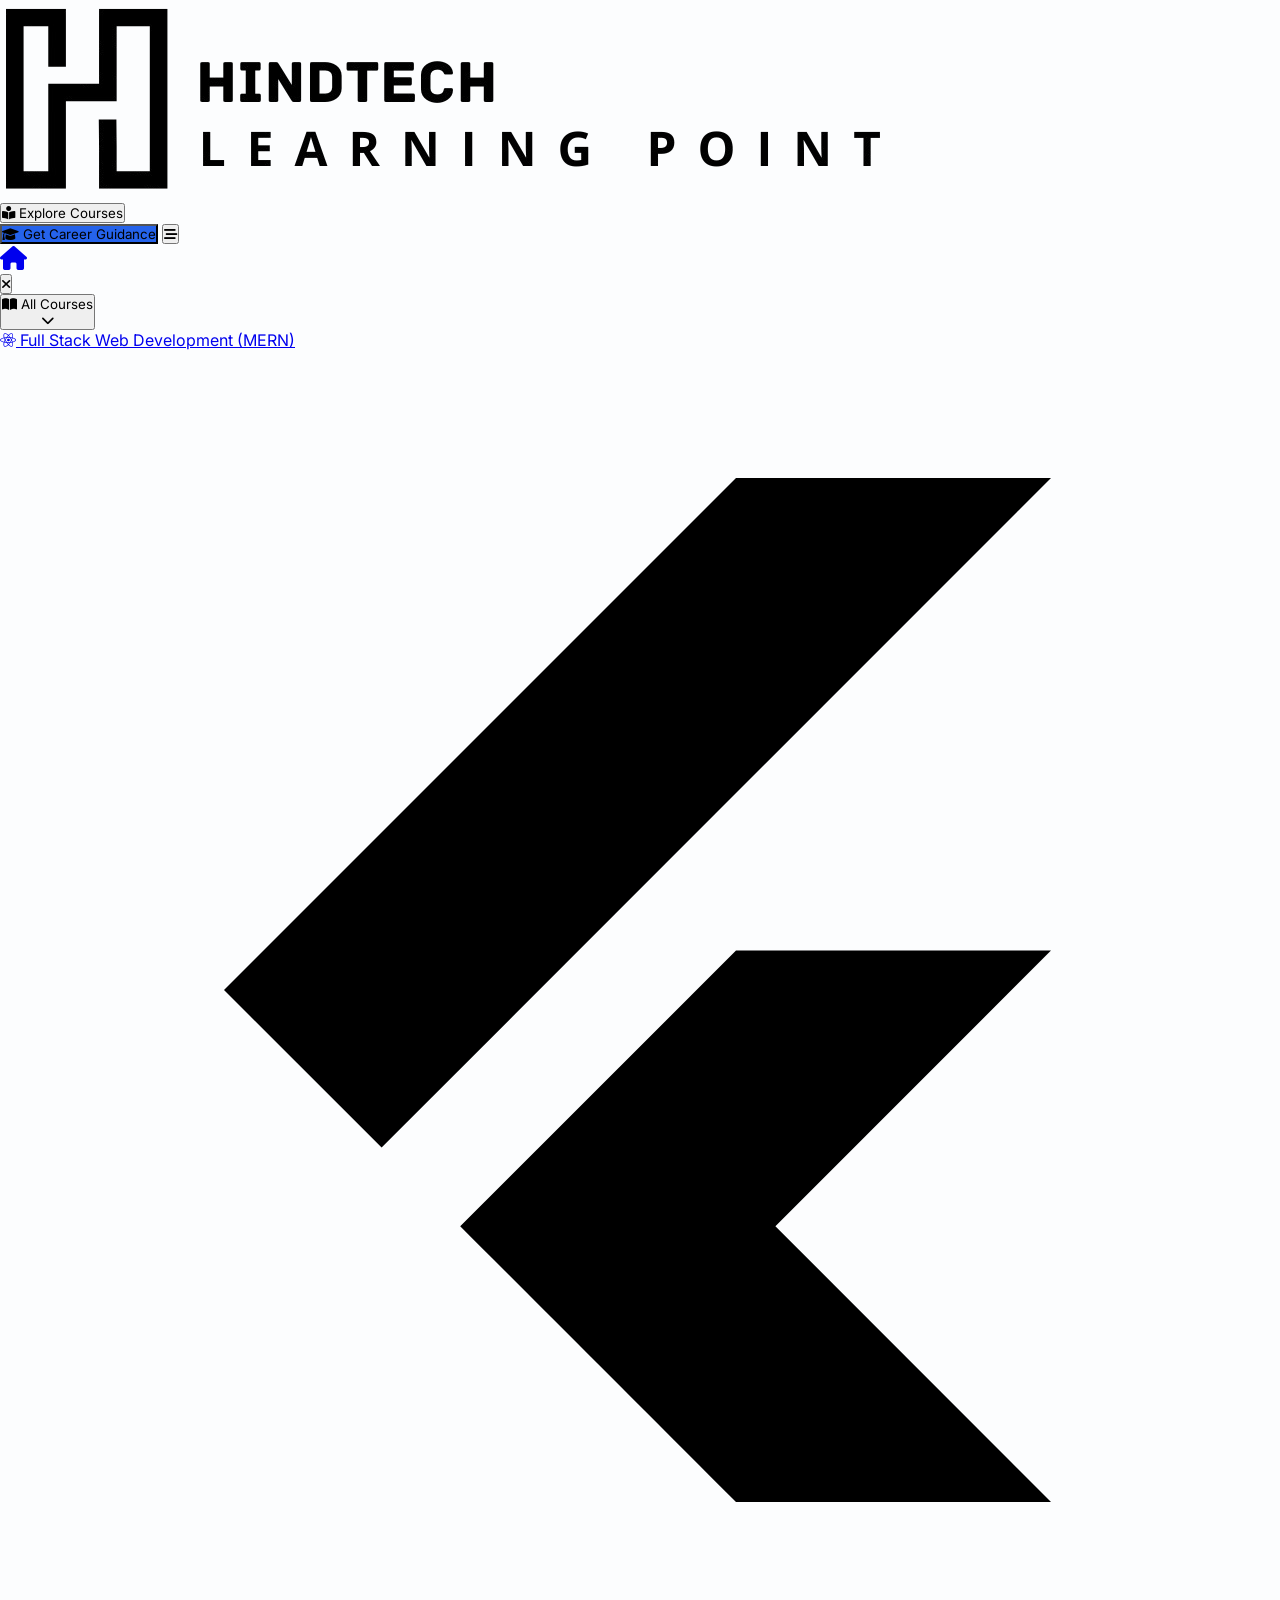
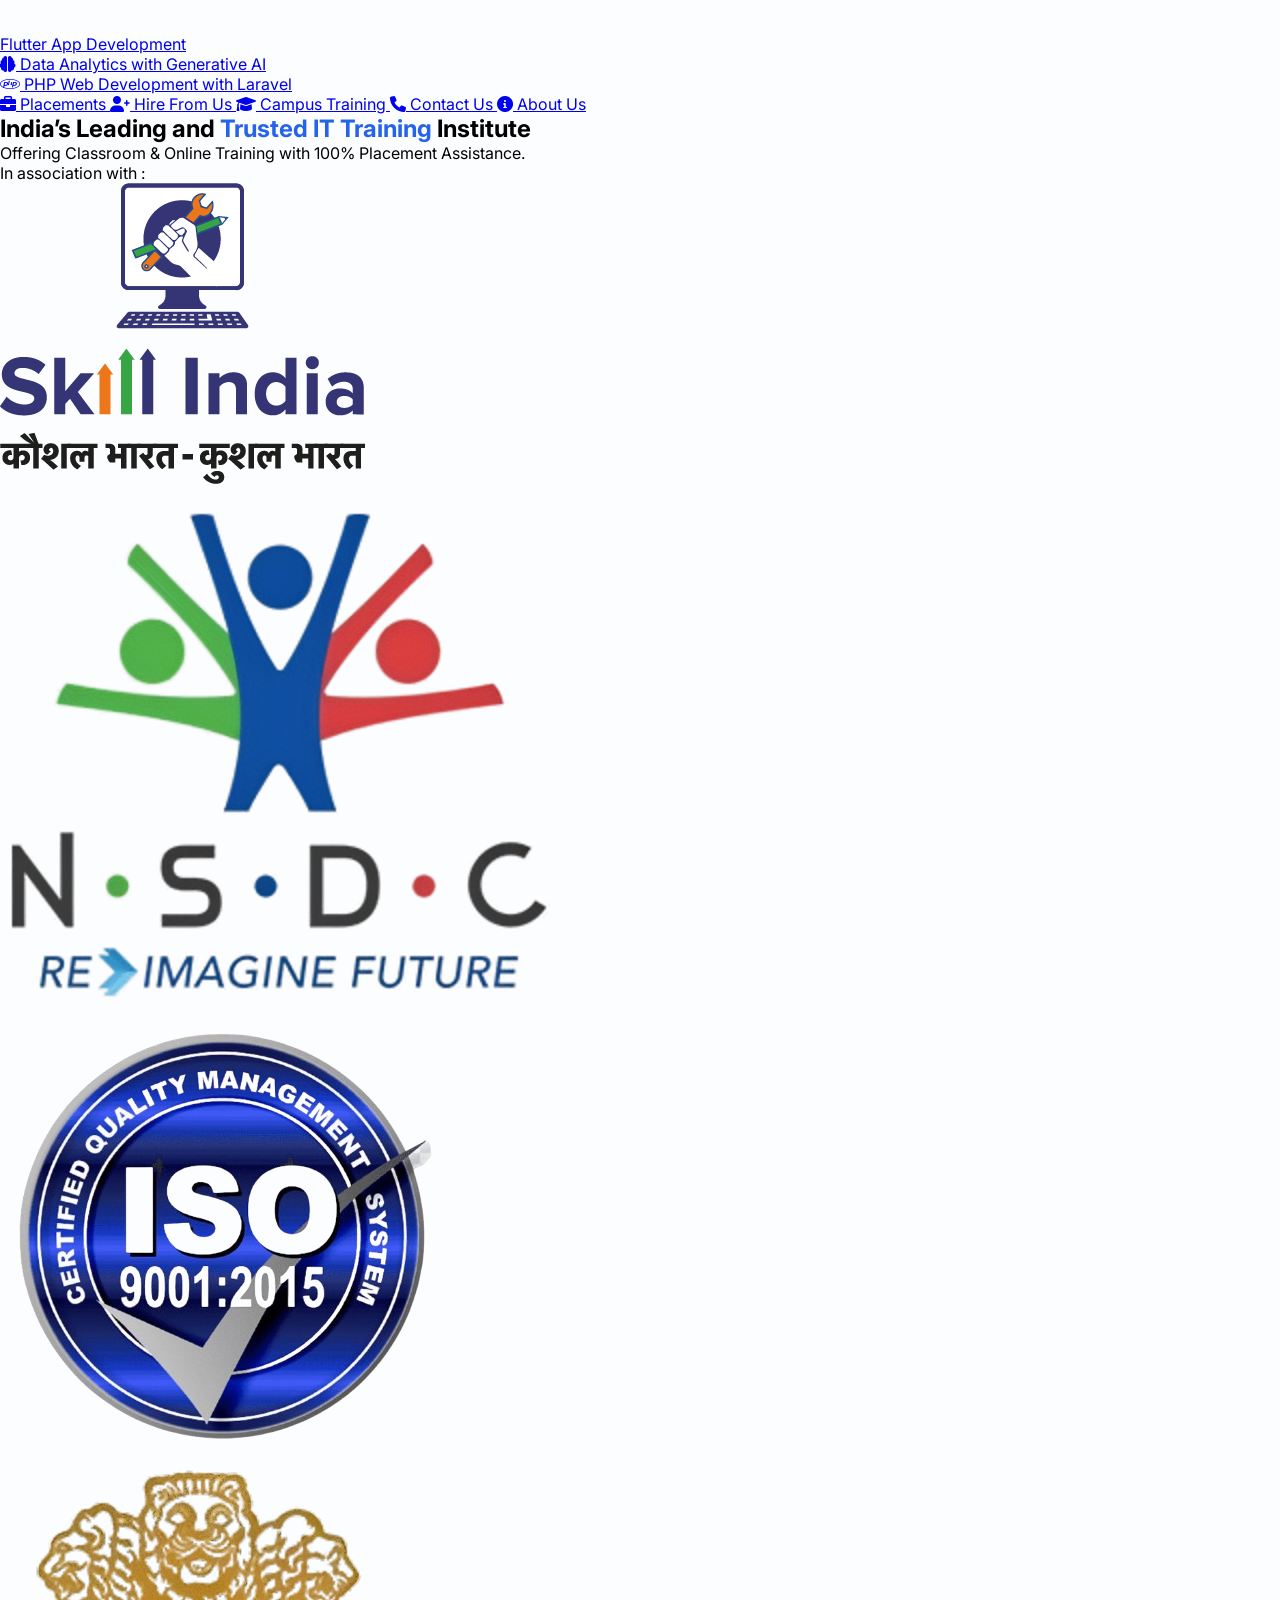
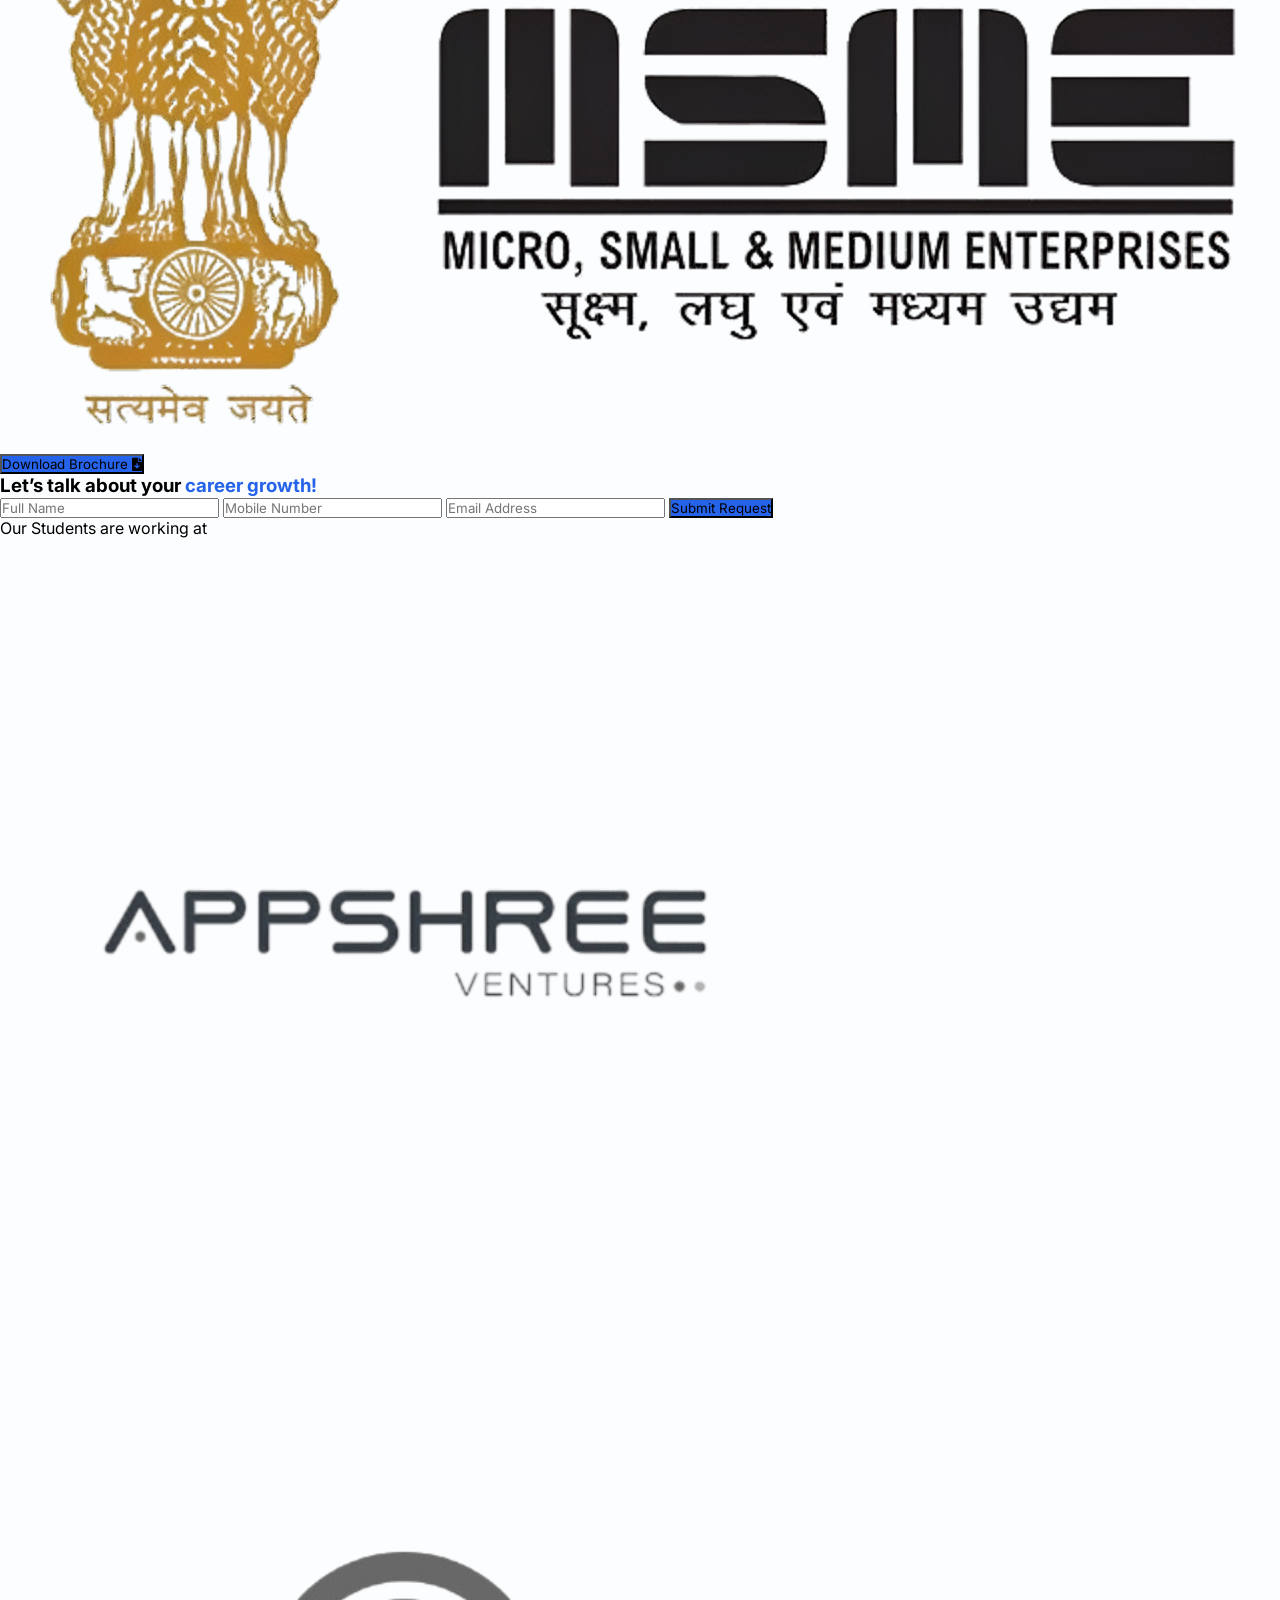
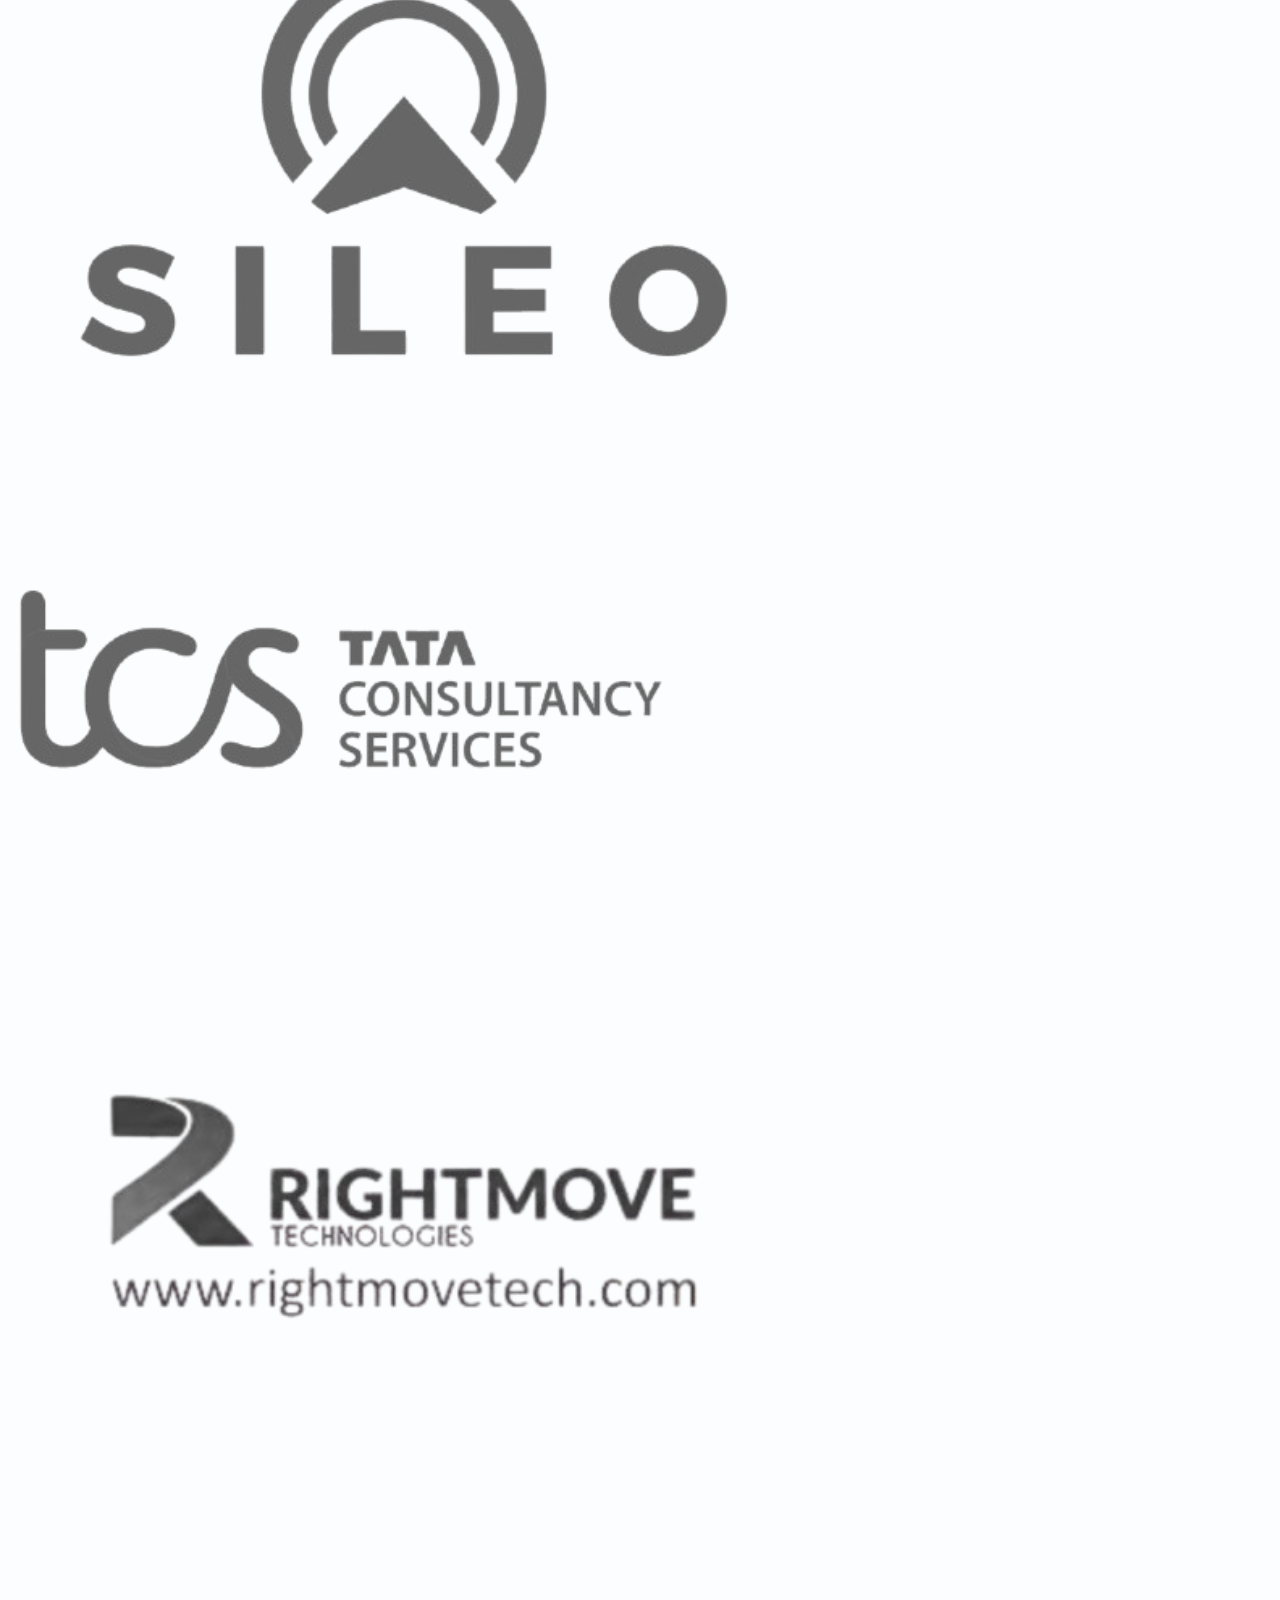
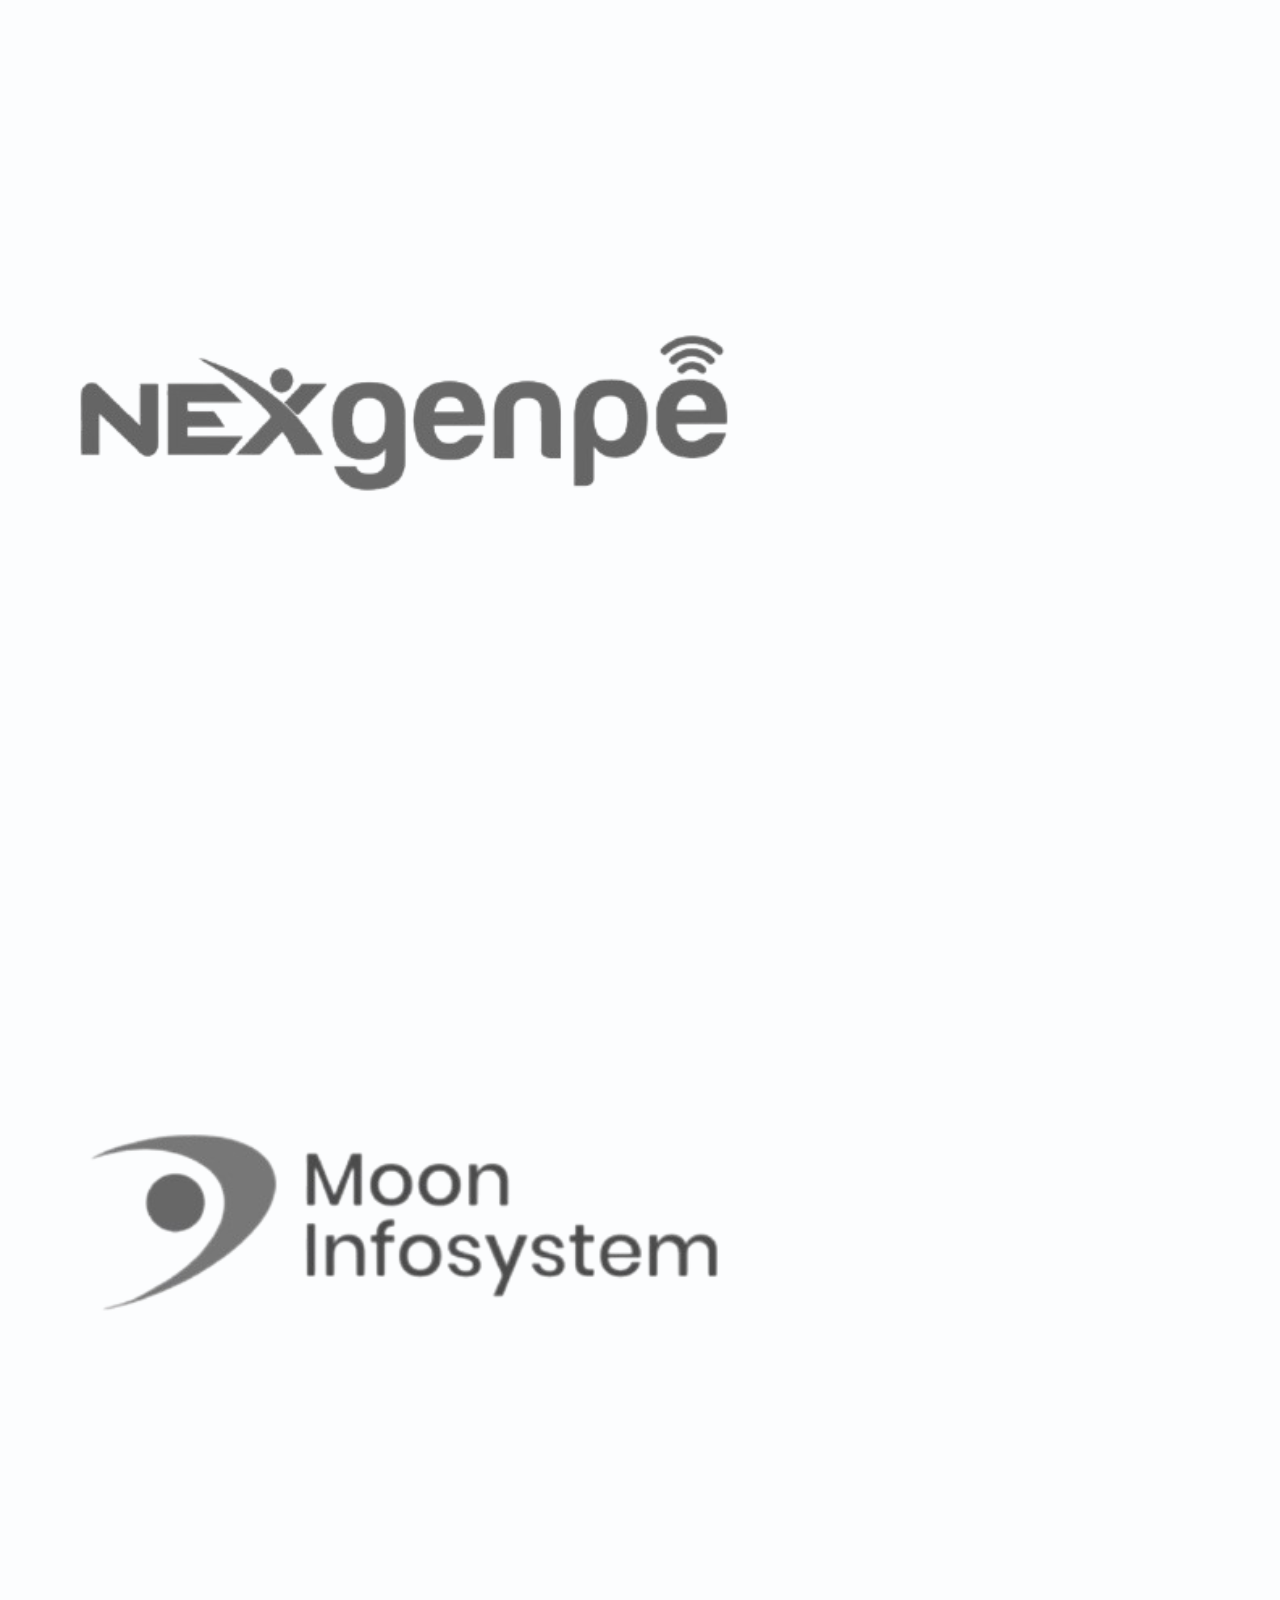
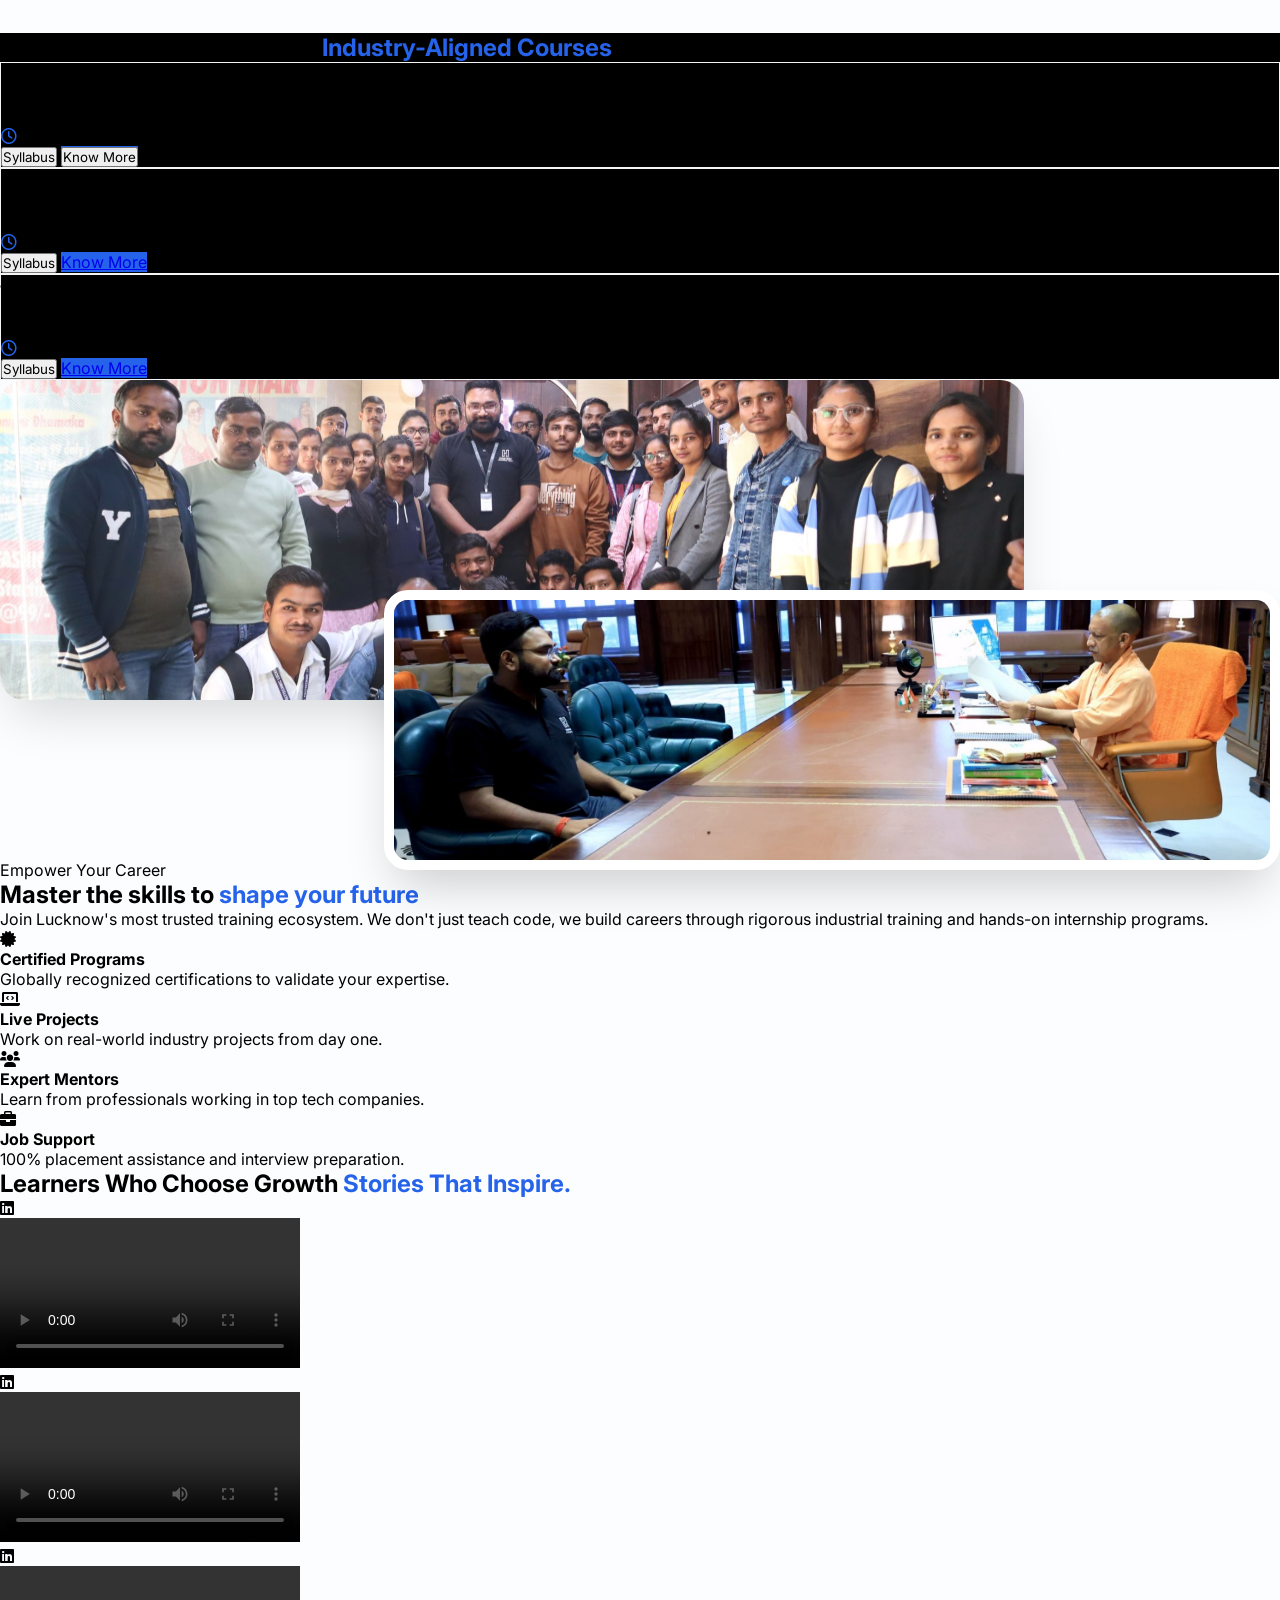
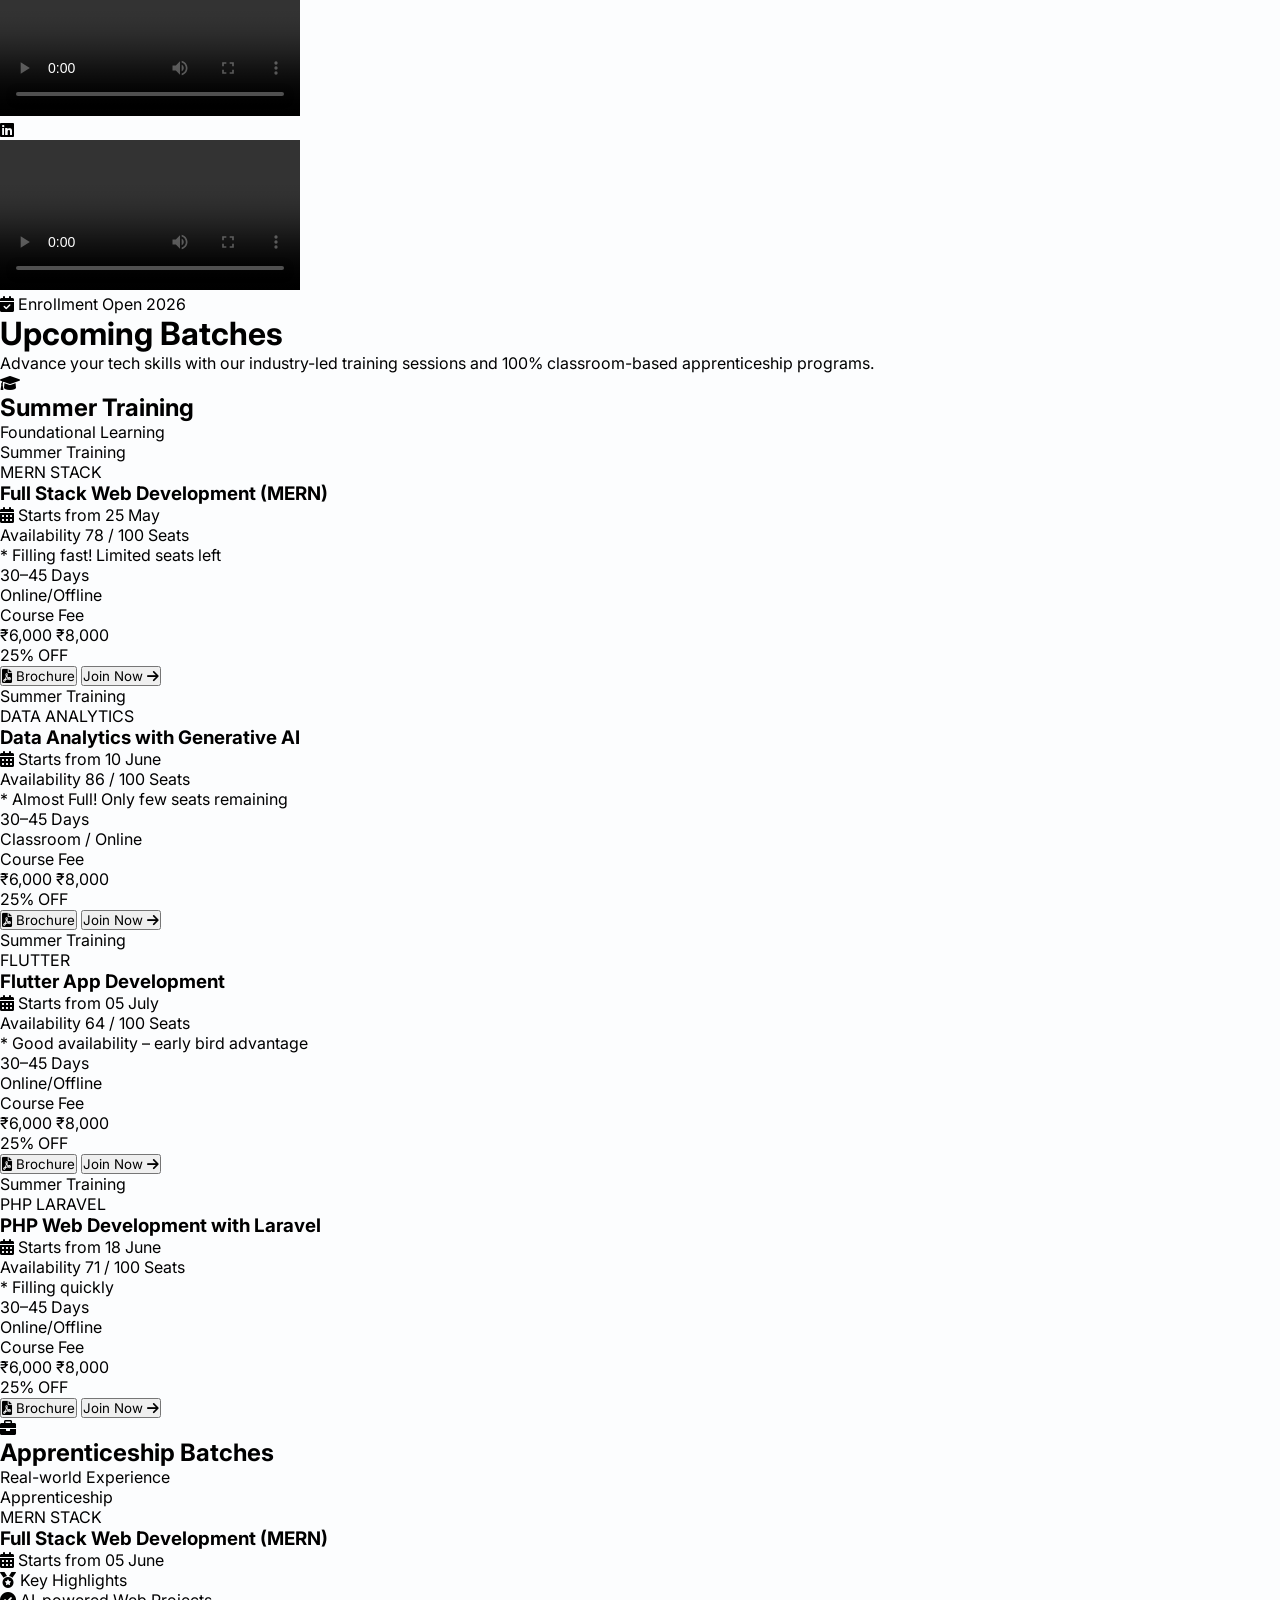
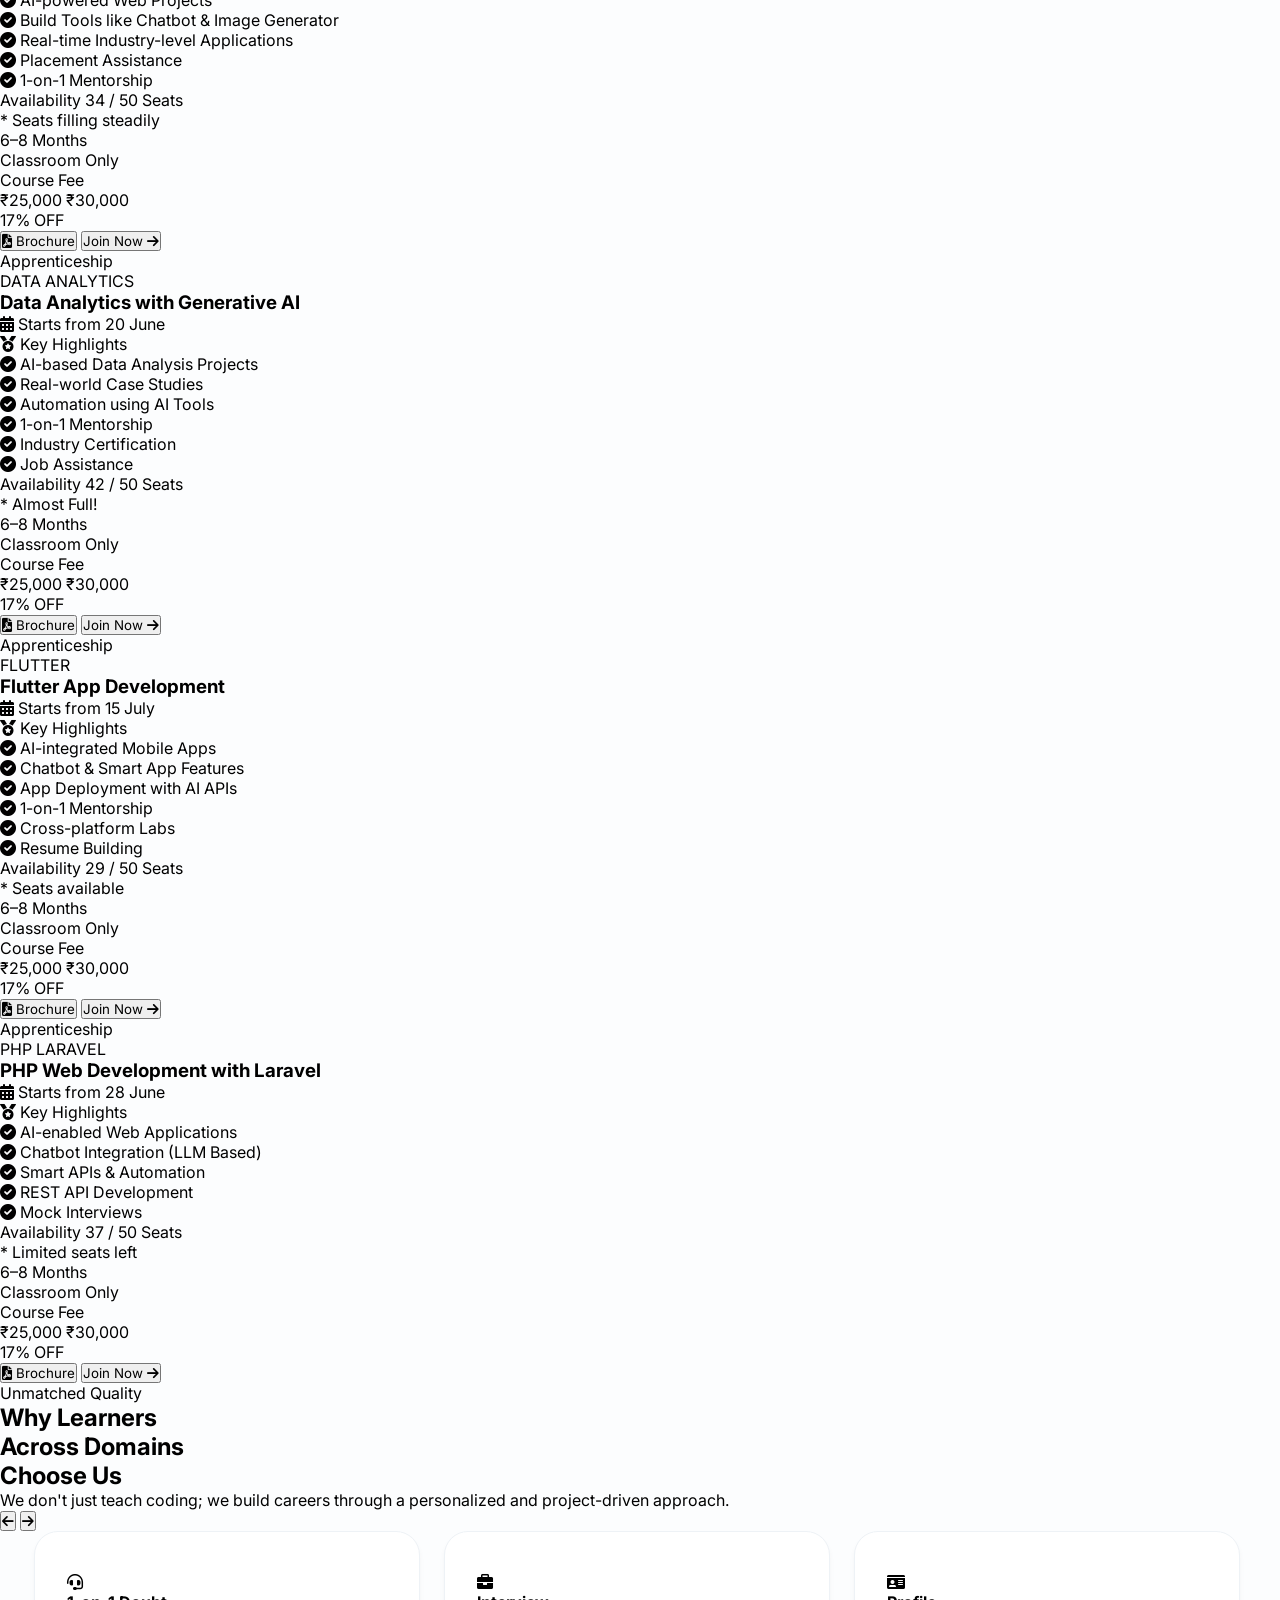
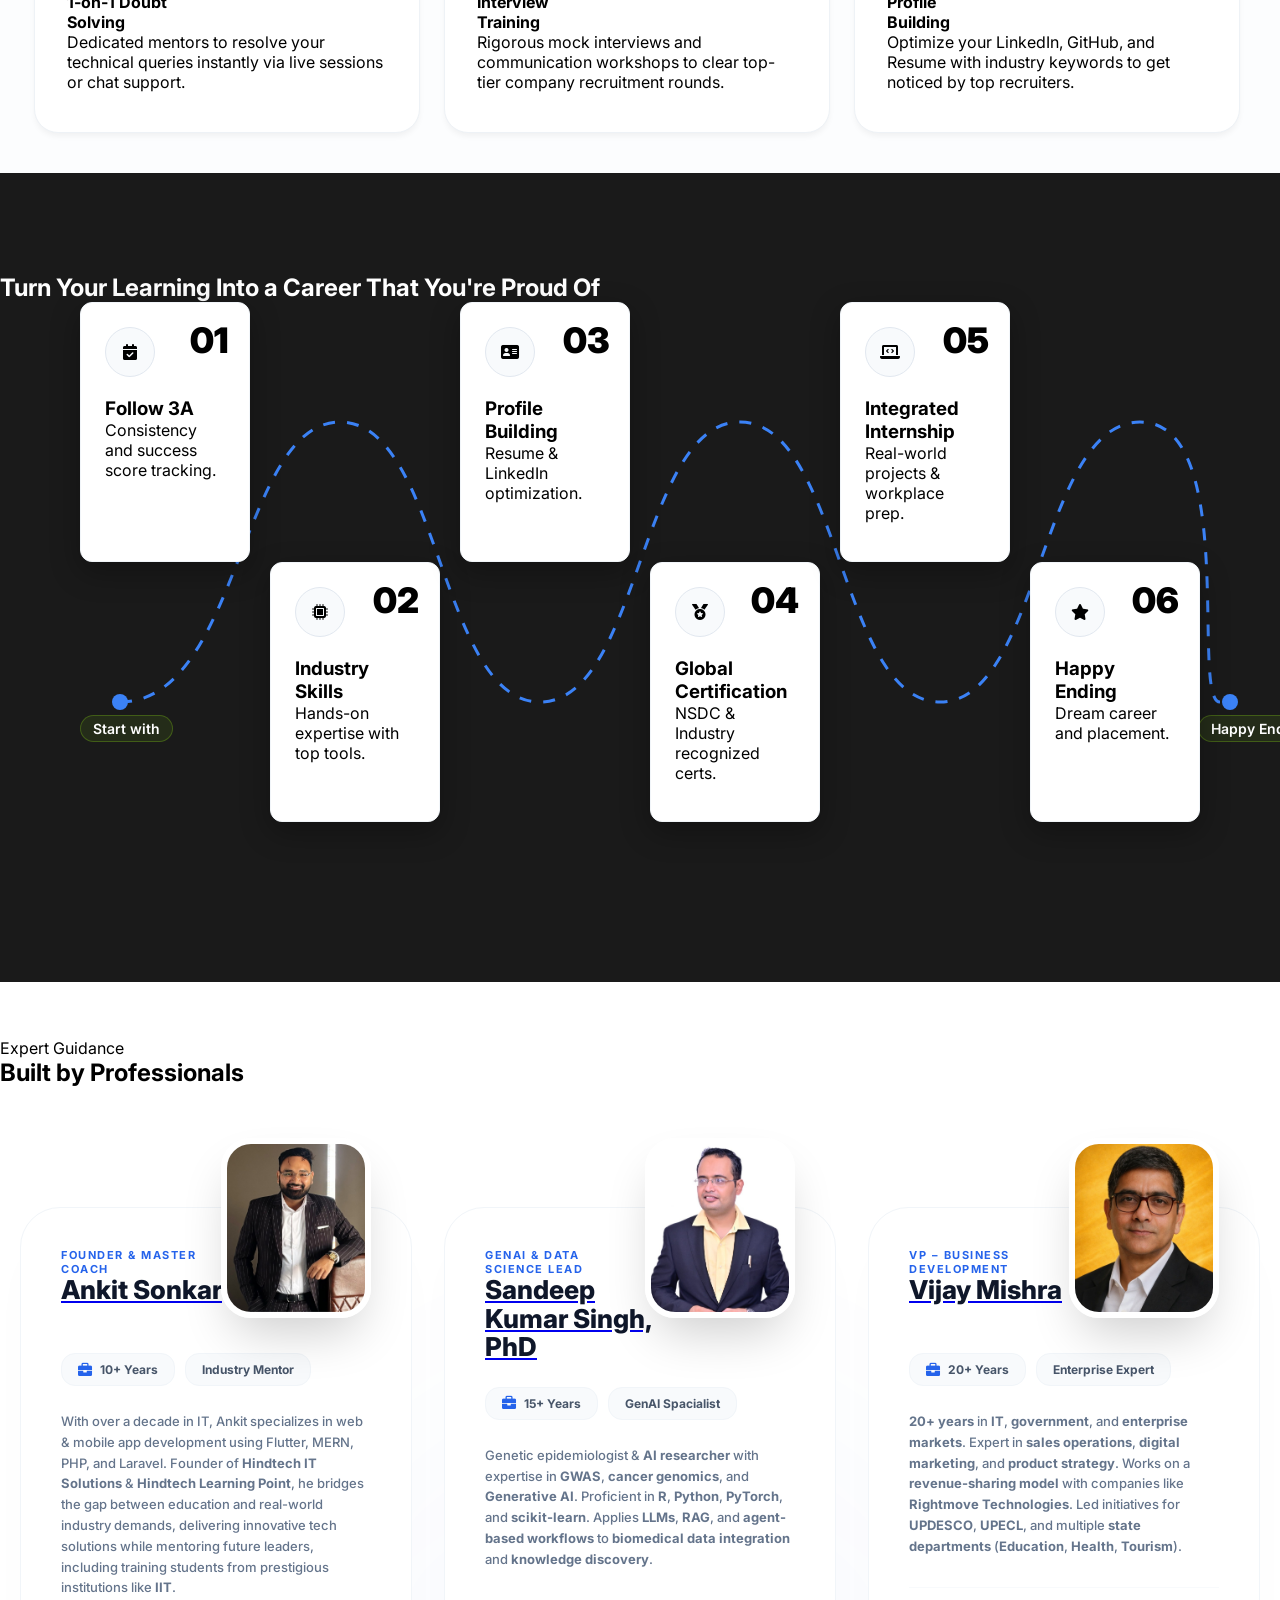
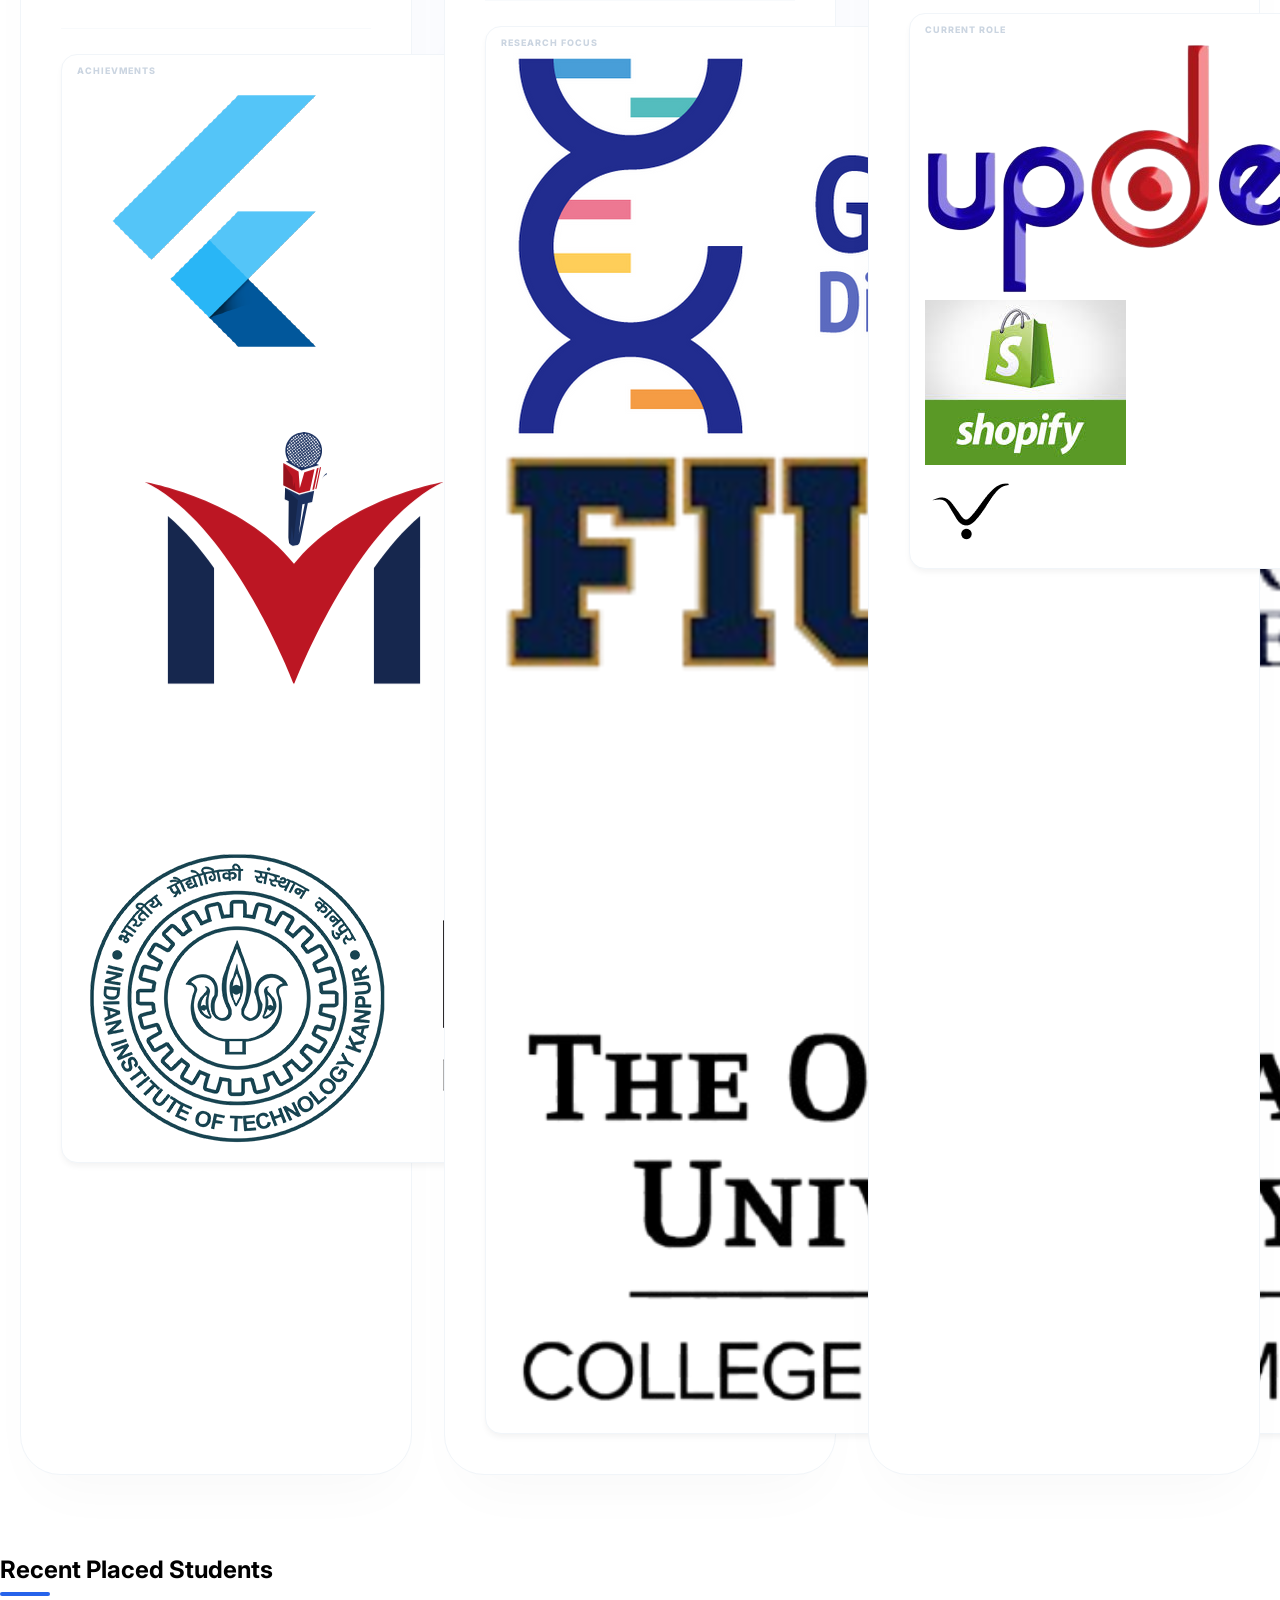
==== commit 716cf7d2: "placement section completed" ====
--- a/index.html
+++ b/index.html
@@ -795,7 +795,7 @@
                             In association with :
                         </p>
 
-                        <div class="flex flex-wrap items-center gap-6">
+                        <div class="flex items-center gap-6">
 
                             <!-- Skill India -->
                             <div class="flex items-center gap-2">
@@ -1409,7 +1409,7 @@
                     <div class="brand-footer">
                         <div class="brand-box-mini w-full">
                             <span class="brand-label">Research Focus</span>
-                            <div class="flex flex-row items-center justify-between gap-4 mt-2">
+                            <div class="flex items-center justify-between gap-4 mt-2">
                                 <img src="./assets/images/trainer/gwas.png" alt="GWAS"
                                     class="h-8 w-auto object-contain   transform transition-all duration-300 ease-out hover:grayscale-0 hover:scale-110" />
                                 <img src="./assets/images/trainer/fiu.png" alt="Florida International University"
@@ -1949,7 +1949,7 @@
         <div id="modalBox" class="relative bg-white w-full max-w-lg rounded-[2.5rem] shadow-2xl overflow-hidden">
 
             <!-- Close -->
-            <button id="closeModalBtn"
+            <button id="closeSyllabusModalBtn"
                 class="absolute top-6 right-6 p-2 rounded-full hover:bg-slate-100 text-slate-400 z-10">
                 <i data-lucide="x"></i>
             </button>
